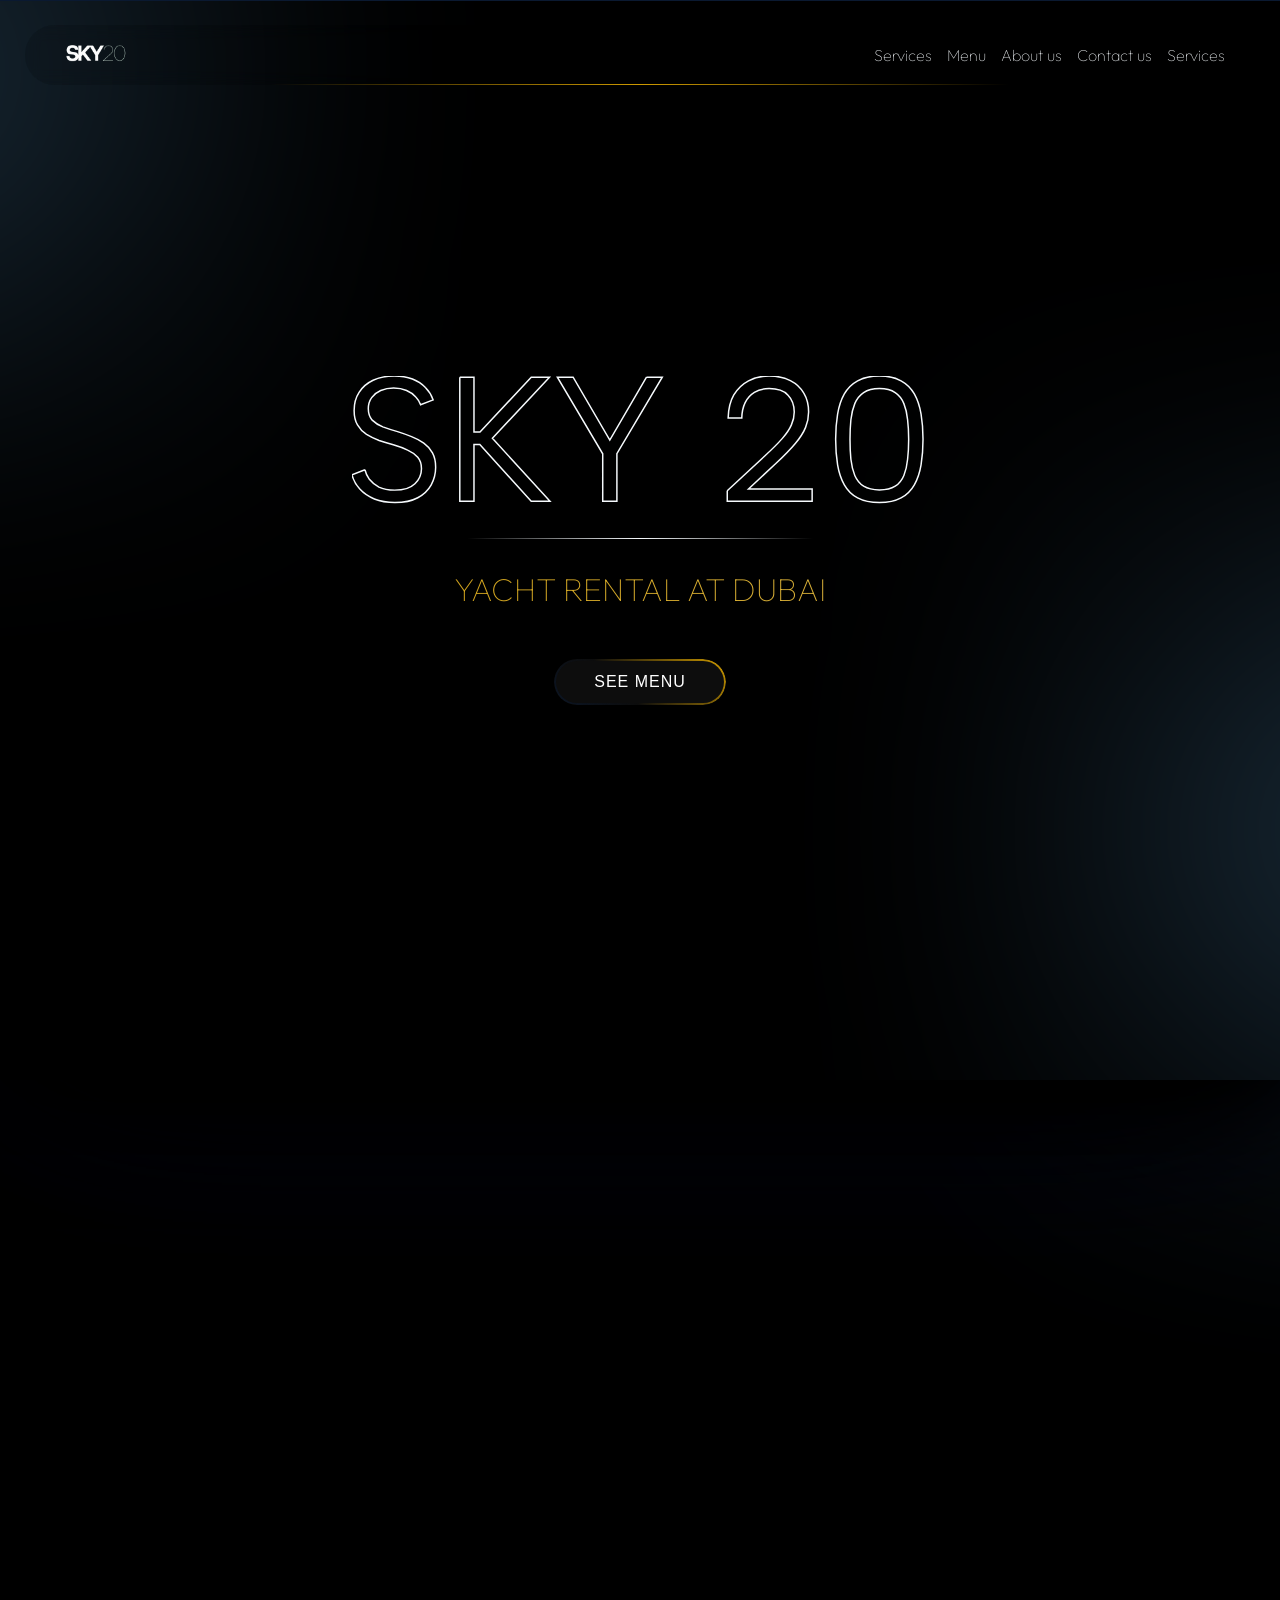
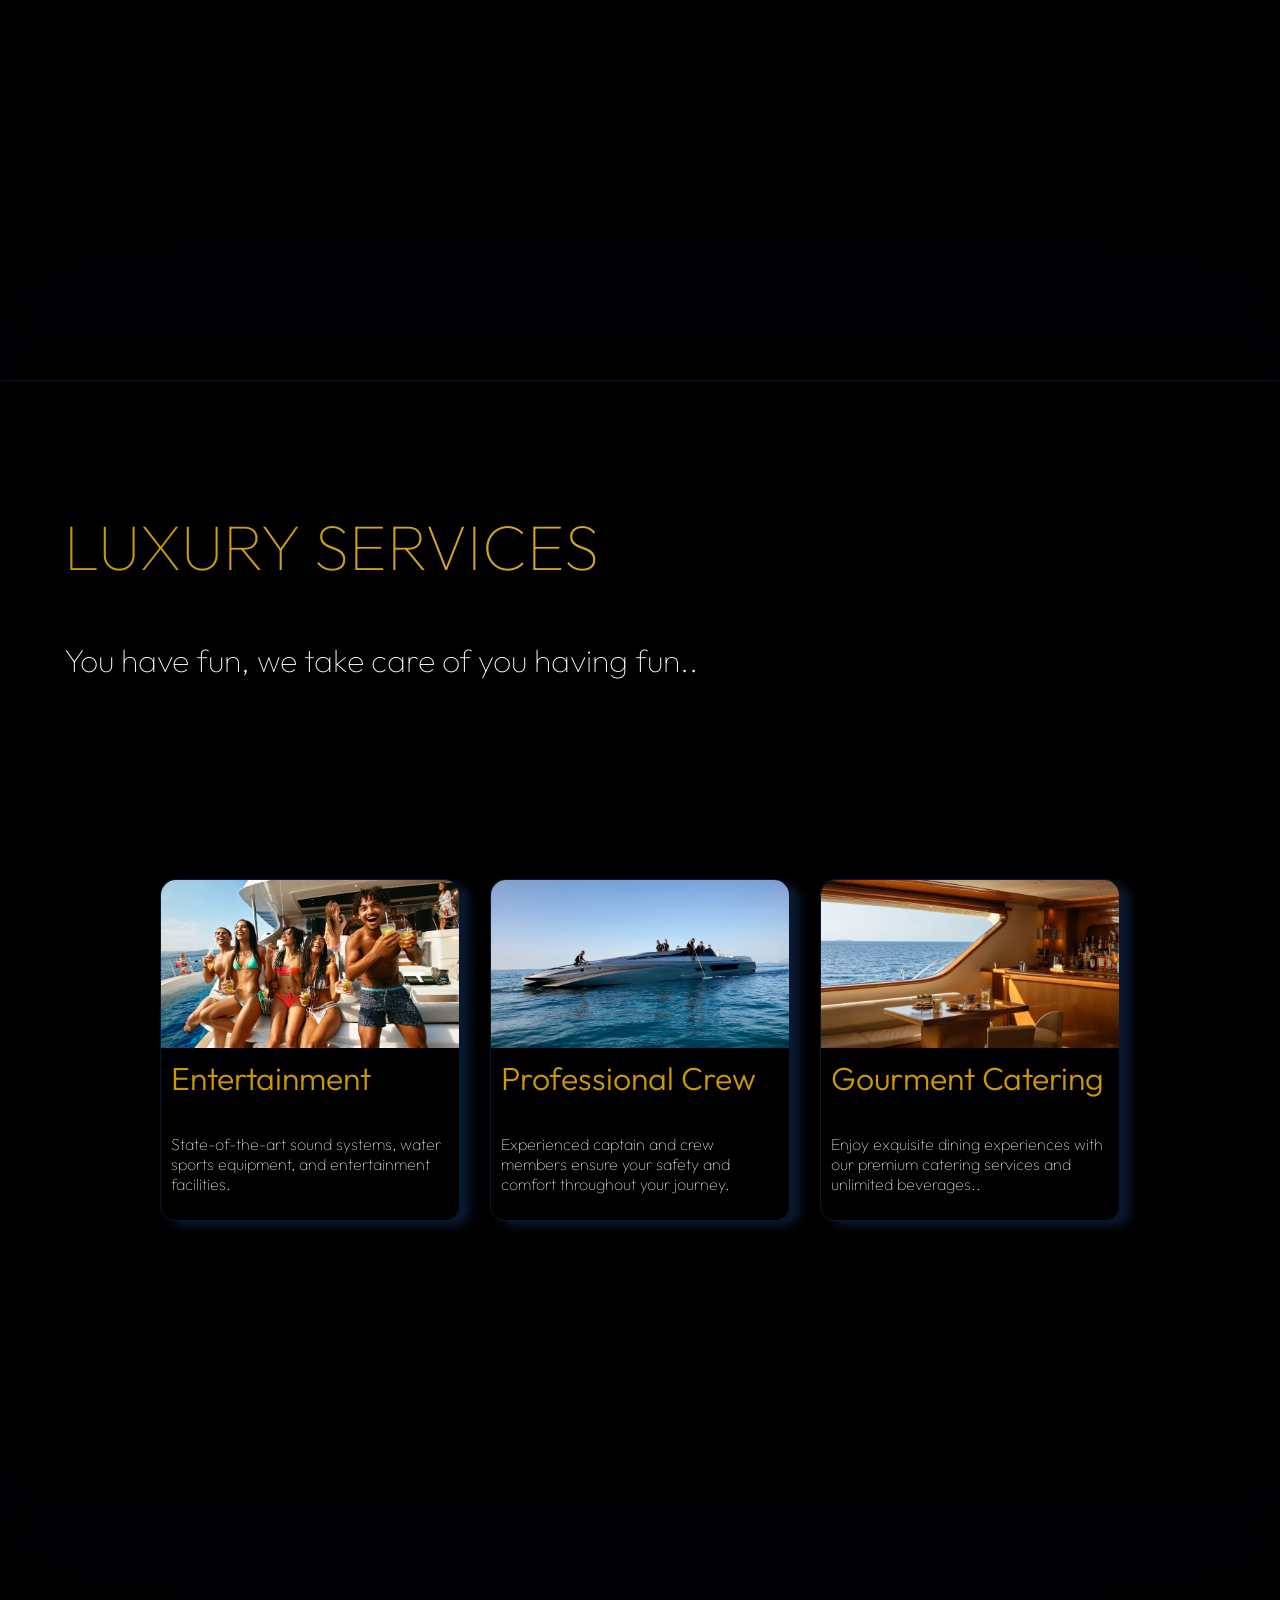
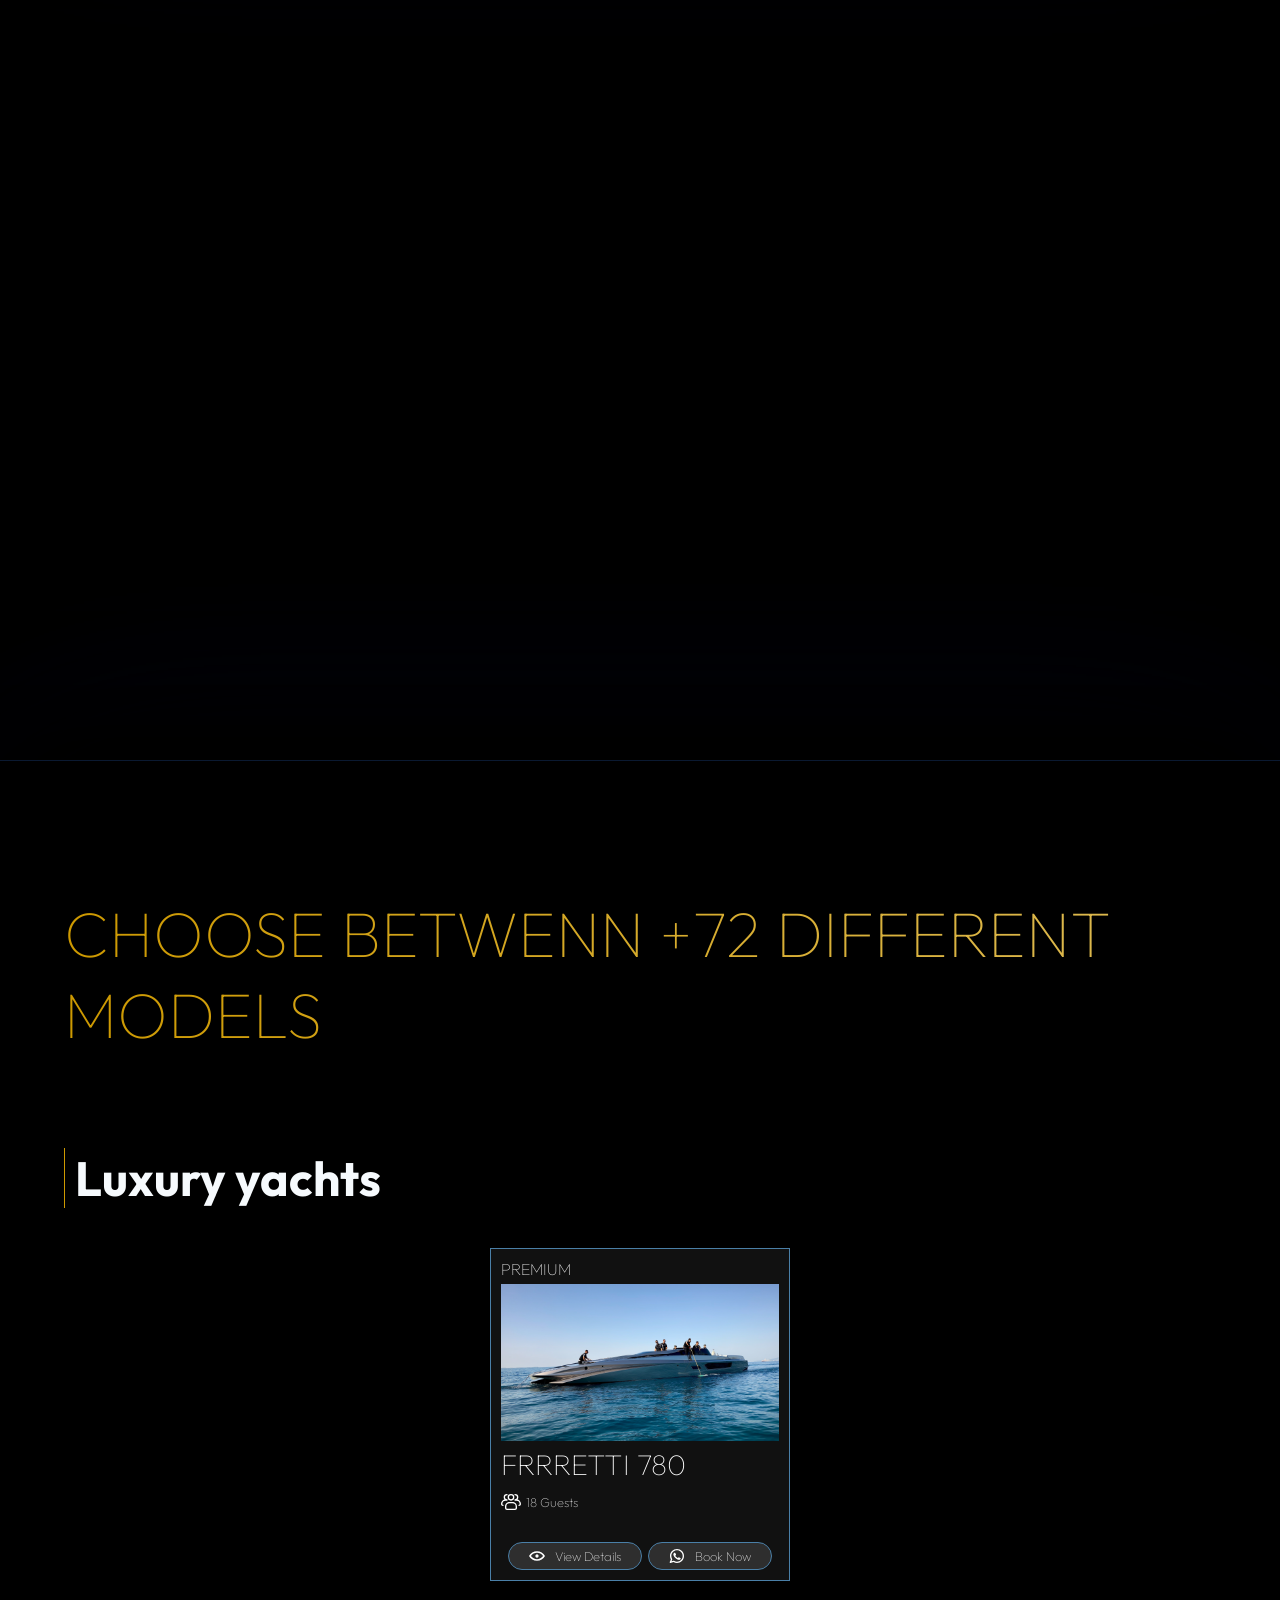
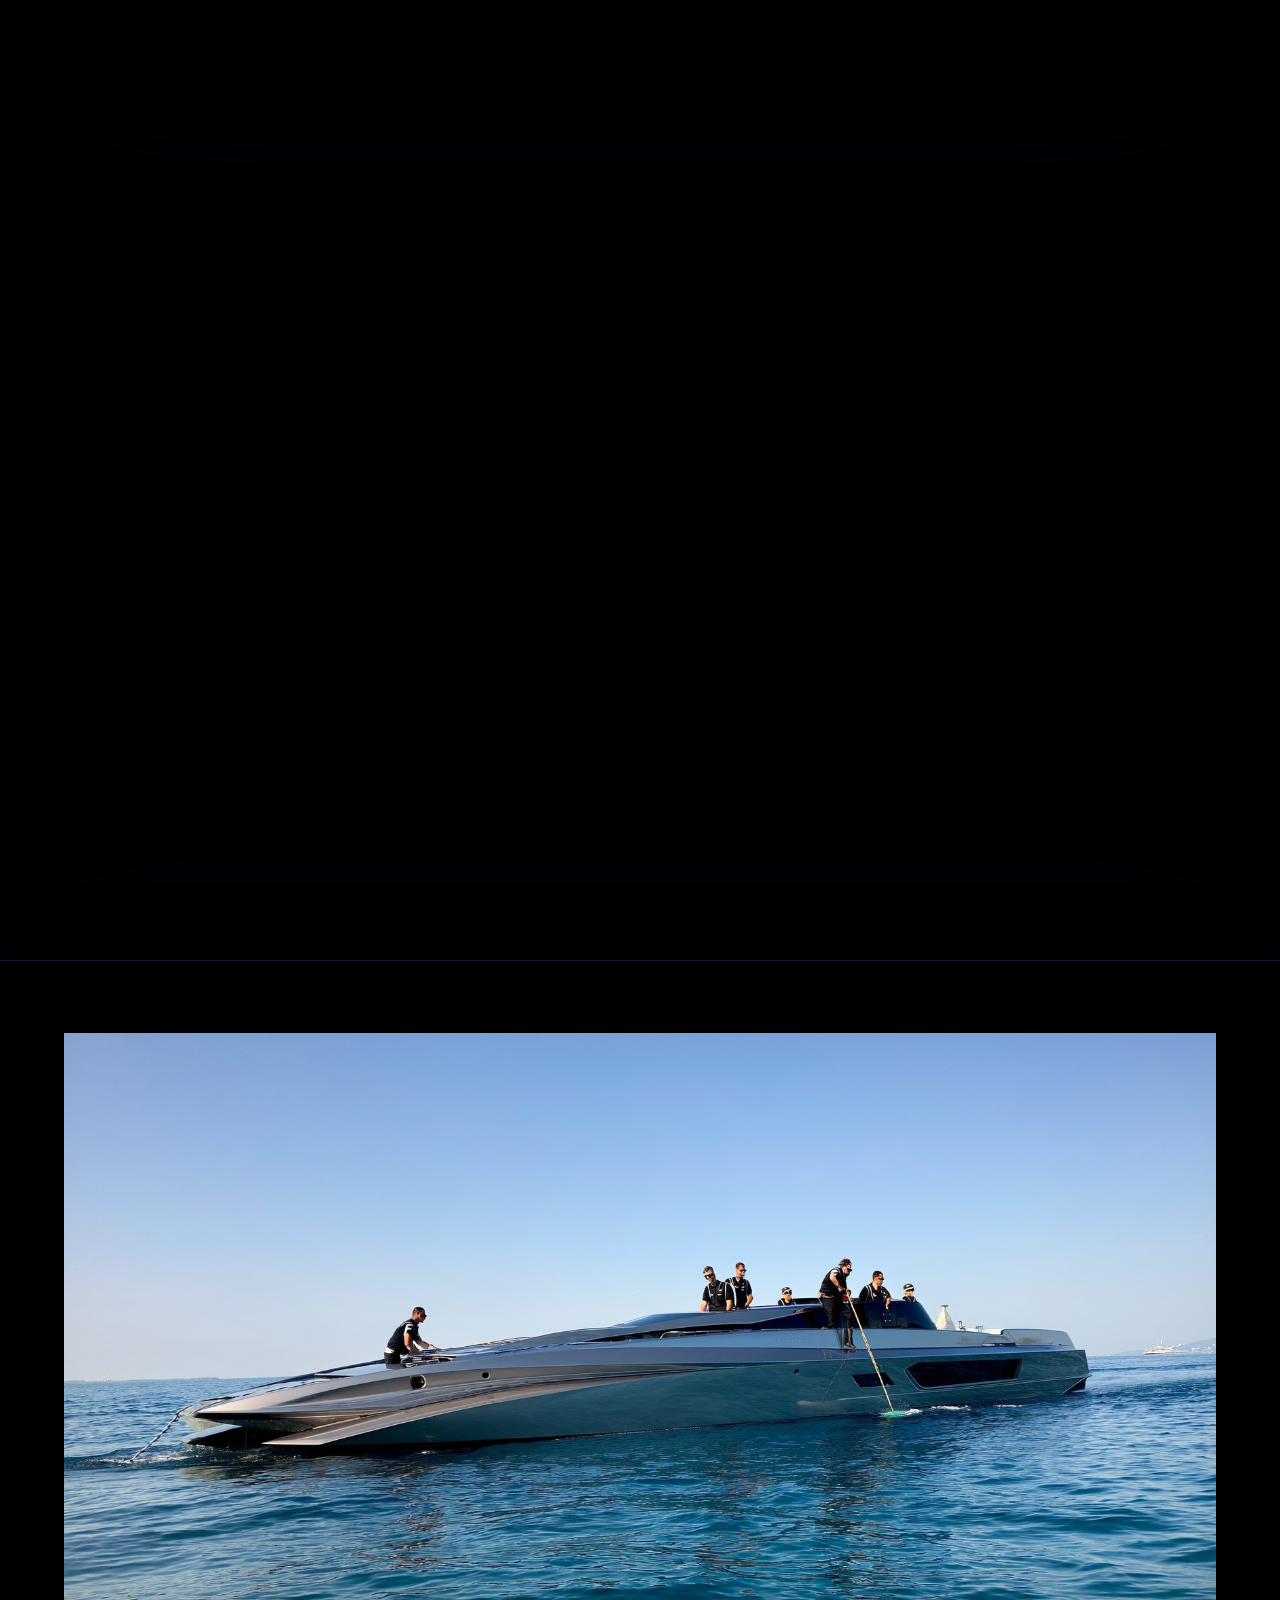
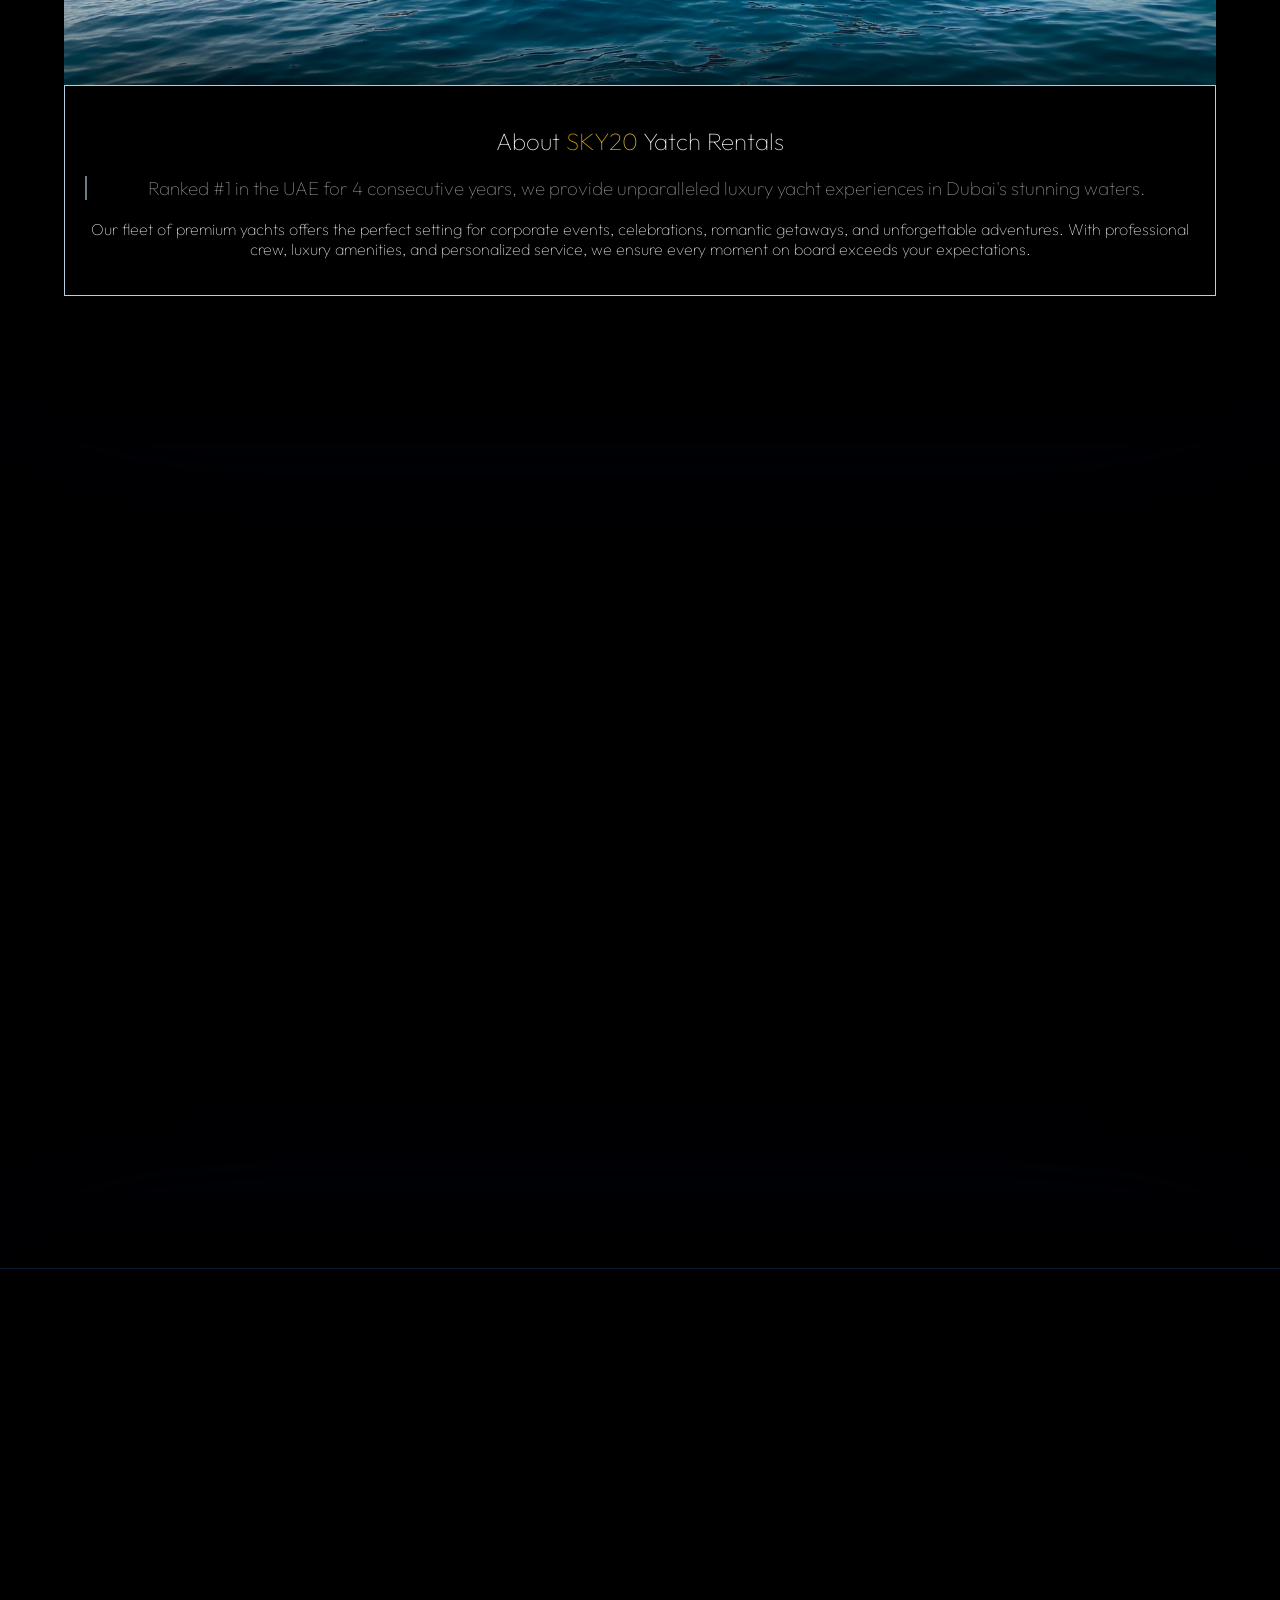
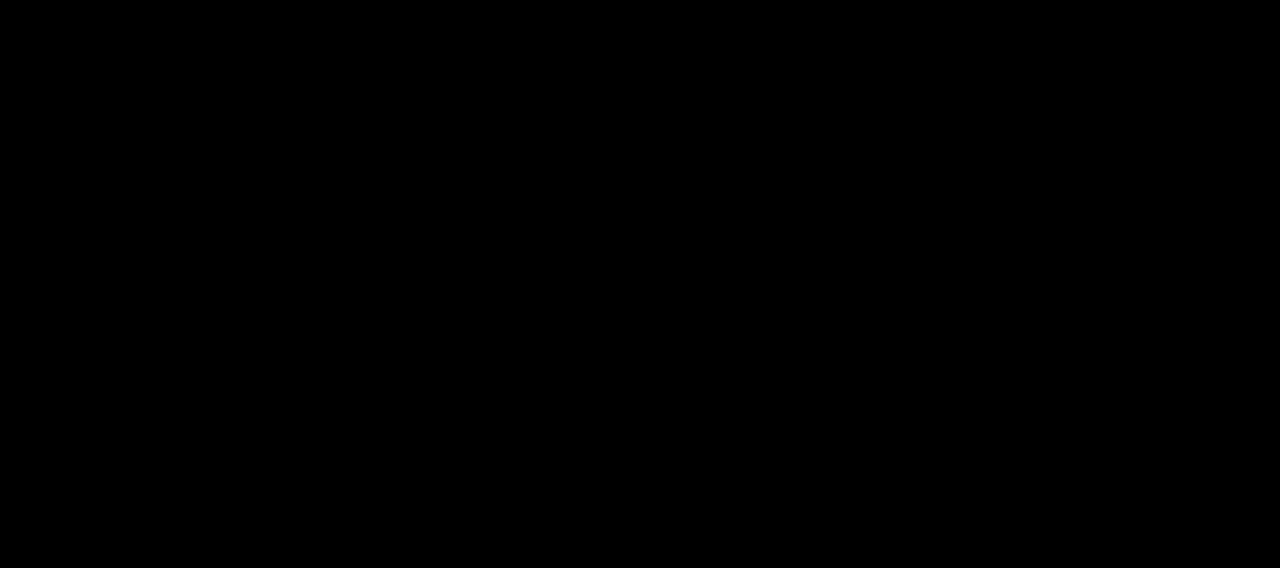
==== index.html @ 188e3a70 "the between scroll div section is corrected now" ====
<html lang="en">
  <head>
    <meta charset="UTF-8">
    <meta name="viewport" content="width=device-width, initial-scale=1.0">
    <title>Document</title>
    <link rel="stylesheet" href="./styles/base.css">
    <link rel="stylesheet" href="./styles/nav.css">
    <link rel="stylesheet" href="./styles/header.css">
    <link rel="stylesheet" href="./styles/between-section.css">
    <link rel="stylesheet" href="./styles/services.css">
    <link rel="stylesheet" href="./styles/menu.css">
    <link rel="stylesheet" href="./styles/bubbles.css">
    <link rel="stylesheet" href="./styles/about.css">

<link rel="preconnect" href="https://fonts.googleapis.com">
<link rel="preconnect" href="https://fonts.gstatic.com" crossorigin>
<link href="https://fonts.googleapis.com/css2?family=Cinzel:wght@400..900&family=Codystar:wght@300;400&family=Outfit:wght@100..900&display=swap" rel="stylesheet">
  </head>
  <body>
    <div class="bubbles">
      <div class="bubble-1 bubble"></div>
      <div class="bubble-2 bubble"></div>
      <div class="bubble-3 bubble"></div>
    </div>
    <div class="container">

      <nav class="gradient-border">
        <div class="logo">
          <img src="./media/logo.png" alt="sky20 logo">
        </div>

        <div class="links">
          <div class="link">
            <a href="">Services</a>
          </div>
          <div class="link">
            <a href="">Menu</a>
          </div>
          <div class="link">
            <a href="">About us</a>
          </div>
          <div class="link">
            <a href="">Contact us</a>
          </div>
          <div class="link">
            <a href="">Services</a>
          </div>

        </div>
        
      </nav>

      <header class="content-section">
        <div class="video-bg">
          <video autoplay muted loop playsinline>
            <source src="./media/SKY 20 VID. 2.mp4" type="video/mp4" />
          </video>
        </div>
        
        <div class="content">
          <div class="name">
            <svg class="name-svg" width="39" height="9" viewBox="0 0 39 9" fill="yellow" xmlns="http://www.w3.org/2000/svg">
              <path class="name-path" d="M0.87594 6.34801C0.92394 6.56401 1.02394 6.78001 1.17594 6.99601C1.33594 7.20401 1.55194 7.38001 1.82394 7.52401C2.10394 7.66001 2.45994 7.72801 2.89194 7.72801C3.50794 7.72801 3.96394 7.58401 4.25994 7.29601C4.55594 7.00801 4.70394 6.66801 4.70394 6.27601C4.70394 5.96401 4.61994 5.70801 4.45194 5.50801C4.28394 5.30801 4.05594 5.14401 3.76794 5.01601C3.47994 4.88001 3.15594 4.76001 2.79594 4.65601C2.47594 4.56801 2.15594 4.47201 1.83594 4.36801C1.52394 4.25601 1.23994 4.12001 0.983939 3.96001C0.727939 3.79201 0.523939 3.57601 0.371939 3.31201C0.219939 3.04801 0.143939 2.72001 0.143939 2.32801C0.143939 1.85601 0.255939 1.44801 0.47994 1.10401C0.703939 0.752008 1.01994 0.480008 1.42794 0.288008C1.83594 0.0960085 2.31194 8.58307e-06 2.85594 8.58307e-06C3.32794 8.58307e-06 3.73994 0.0680084 4.09194 0.204008C4.44394 0.340008 4.73594 0.532008 4.96794 0.780009C5.20794 1.02001 5.38394 1.30001 5.49594 1.62001L4.64394 1.94401C4.58794 1.76001 4.47994 1.58401 4.31994 1.41601C4.15994 1.24001 3.95194 1.09601 3.69594 0.984009C3.43994 0.872008 3.14794 0.816008 2.81994 0.816008C2.49994 0.816008 2.20794 0.872008 1.94394 0.984009C1.68794 1.09601 1.48394 1.25601 1.33194 1.46401C1.17994 1.67201 1.10394 1.92401 1.10394 2.22001C1.10394 2.54001 1.19194 2.79601 1.36794 2.98801C1.55194 3.17201 1.79194 3.32401 2.08794 3.44401C2.39194 3.55601 2.72394 3.66401 3.08394 3.76801C3.41194 3.87201 3.72794 3.98401 4.03194 4.10401C4.34394 4.22401 4.61994 4.37201 4.85994 4.54801C5.10794 4.72401 5.30394 4.94401 5.44794 5.20801C5.59194 5.47201 5.66394 5.79601 5.66394 6.18001C5.66394 6.60401 5.56394 7.00001 5.36394 7.36801C5.16394 7.72801 4.85994 8.02001 4.45194 8.24401C4.05194 8.46001 3.53594 8.56801 2.90394 8.56801C2.37594 8.56801 1.91194 8.48801 1.51194 8.32801C1.11194 8.16001 0.78394 7.93601 0.52794 7.65601C0.271939 7.37601 0.0959395 7.05601 -6.05136e-05 6.69601L0.87594 6.34801ZM7.29856 0.0840082H8.25856V3.79201H8.66656L12.1346 0.0840082H13.3706L9.50656 4.21201L13.4066 8.48401H12.1346L8.65456 4.63201H8.25856V8.48401H7.29856V0.0840082ZM19.9396 0.0840082H21.0076L17.9356 5.25601V8.48401H16.9756V5.26801L13.9036 0.0840082H14.9716L17.4556 4.34401L19.9396 0.0840082ZM25.4079 7.76401L27.9639 5.40001C28.4599 4.94401 28.8519 4.55201 29.1399 4.22401C29.4279 3.89601 29.6319 3.59201 29.7519 3.31201C29.8799 3.03201 29.9439 2.74001 29.9439 2.43601C29.9439 1.96401 29.8039 1.58401 29.5239 1.29601C29.2439 1.00001 28.8159 0.852008 28.2399 0.852008C27.8479 0.852008 27.5159 0.936008 27.2439 1.10401C26.9719 1.27201 26.7639 1.50401 26.6199 1.80001C26.4759 2.09601 26.3999 2.44401 26.3919 2.84401H25.4679C25.4839 2.22001 25.6119 1.70001 25.8519 1.28401C26.0999 0.860008 26.4319 0.540008 26.8479 0.324009C27.2639 0.108009 27.7279 8.58307e-06 28.2399 8.58307e-06C28.7999 8.58307e-06 29.2799 0.104008 29.6799 0.312008C30.0799 0.512008 30.3839 0.796009 30.5919 1.16401C30.8079 1.52401 30.9159 1.94801 30.9159 2.43601C30.9159 2.79601 30.8479 3.14401 30.7119 3.48001C30.5759 3.81601 30.3439 4.18001 30.0159 4.57201C29.6959 4.95601 29.2559 5.40801 28.6959 5.92801L26.8479 7.64401H31.1559V8.48401H25.4079V7.76401ZM32.7469 4.28401C32.7469 3.66801 32.7909 3.10001 32.8789 2.58001C32.9669 2.05201 33.1189 1.59601 33.3349 1.21201C33.5509 0.828008 33.8509 0.532008 34.2349 0.324009C34.6269 0.108009 35.1189 8.58307e-06 35.7109 8.58307e-06C36.3029 8.58307e-06 36.7909 0.108009 37.1749 0.324009C37.5589 0.532008 37.8589 0.828008 38.0749 1.21201C38.2909 1.59601 38.4429 2.05201 38.5309 2.58001C38.6189 3.10001 38.6629 3.66801 38.6629 4.28401C38.6629 4.90801 38.6189 5.48401 38.5309 6.01201C38.4429 6.53201 38.2909 6.98401 38.0749 7.36801C37.8589 7.75201 37.5589 8.04801 37.1749 8.25601C36.7909 8.46401 36.3029 8.56801 35.7109 8.56801C35.1189 8.56801 34.6269 8.46401 34.2349 8.25601C33.8509 8.04801 33.5509 7.75201 33.3349 7.36801C33.1189 6.98401 32.9669 6.53201 32.8789 6.01201C32.7909 5.48401 32.7469 4.90801 32.7469 4.28401ZM37.6909 4.28401C37.6909 3.81201 37.6669 3.37201 37.6189 2.96401C37.5789 2.54801 37.4949 2.18401 37.3669 1.87201C37.2389 1.55201 37.0429 1.30401 36.7789 1.12801C36.5149 0.944008 36.1589 0.852008 35.7109 0.852008C35.2709 0.852008 34.9149 0.944008 34.6429 1.12801C34.3789 1.30401 34.1789 1.55201 34.0429 1.87201C33.9149 2.18401 33.8269 2.54801 33.7789 2.96401C33.7389 3.37201 33.7189 3.81201 33.7189 4.28401C33.7189 4.77201 33.7389 5.22401 33.7789 5.64001C33.8269 6.05601 33.9149 6.42001 34.0429 6.73201C34.1789 7.04401 34.3789 7.28801 34.6429 7.46401C34.9149 7.63201 35.2709 7.71601 35.7109 7.71601C36.1589 7.71601 36.5149 7.63201 36.7789 7.46401C37.0429 7.28801 37.2389 7.04401 37.3669 6.73201C37.4949 6.42001 37.5789 6.05601 37.6189 5.64001C37.6669 5.22401 37.6909 4.77201 37.6909 4.28401Z" fill="yellow"/>
            </svg>
          </div>

          <div class="luxury-line"></div>

          <div class="desc">
            <h2 class="gradient-text">Yacht Rental at Dubai</h2>

            <button class="glow-button">see menu</button>

          </div>
        </div>

      </header>

      <div class="between-section">
        <h1>
          Imagine thet chill sunset on waters..
        </h1>
      </div>

      <section class="content-section services">
        
        <div class="video-bg">
          <video autoplay muted loop playsinline>
            <source src="./media/SKY 20 VID. 1.mp4" type="video/mp4" />
          </video>
        </div>

        <div class="content">

          <div class="title">
            <h1 class="gradient-text">Luxury Services</h1>
            <h3>You have fun, we take care of you having fun..</h3>
          </div>

          <div class="service-items">
            <div class="service">
              <div class="pic">
                <img src="./media/entertainment.png" alt="Professional crew taking care of the luxury yacht">
              </div>
              <div class="head">
                <h2>Entertainment</h2>
              </div>
              <div class="desc">
                <p>State-of-the-art sound systems, water sports equipment, and entertainment facilities.</p>
              </div>
            </div>
            <div class="service">
              <div class="pic">
                <img src="./media/crew.png" alt="Professional crew taking care of the luxury yacht">
              </div>
              
              <div class="head">
                <h2>Professional Crew</h2>
              </div>
              <div class="desc">
                <p>Experienced captain and crew members ensure your safety and comfort throughout your journey.</p>
              </div>
            </div>
            <div class="service">
              <div class="pic">
                <img src="./media/gourmet.png" alt="Professional crew taking care of the luxury yacht">  
              </div>
              <div class="head">
                <h2>Gourment Catering</h2>
              </div>
              <div class="desc">
                <p>Enjoy exquisite dining experiences with our premium catering services and unlimited beverages..</p>
              </div>
            </div>
          </div>
        </div>
      </section>

      <div class="between-section">
        <h1>
          Choose between +23 yatchs and more..
        </h1>
      </div>

      <section class="content-section menu">

        <div class="content">
          <div class="title"><h1 class="gradient-text">Choose betwenn +72 different models</h1></div>
          <div class="yacht-container">

            <div class="yacht-category">
              <div class="yacht-category-title"><h2>Luxury yachts</h2></div>

               <div class="yachts">
                
                  <div class="yacht">
                  <div class="top-detail">
                    <div class="category"><p>PREMIUM</p></div>
                    <!-- <div class="rating"><p>AAAAA</p></div> -->
                  </div>
                  <div class="image">
                    <img src="./media/crew.png" alt="">
                  </div>
                  <div class="main-detail">
                    <div class="name">
                      <h3>frrretti 780</h3>
                    </div>
                    <div class="guests">
                      <div class="guest-icon">
                        <svg xmlns="http://www.w3.org/2000/svg" width="200" height="200" viewBox="0 0 15 16" class="icon"><path d="M7.5 7a2.5 2.5 0 0 1 0-5a2.5 2.5 0 0 1 0 5Zm0-4C6.67 3 6 3.67 6 4.5S6.67 6 7.5 6S9 5.33 9 4.5S8.33 3 7.5 3Z"/><path d="M13.5 11c-.28 0-.5-.22-.5-.5s.22-.5.5-.5s.5-.22.5-.5A2.5 2.5 0 0 0 11.5 7h-1c-.28 0-.5-.22-.5-.5s.22-.5.5-.5c.83 0 1.5-.67 1.5-1.5S11.33 3 10.5 3c-.28 0-.5-.22-.5-.5s.22-.5.5-.5A2.5 2.5 0 0 1 13 4.5c0 .62-.22 1.18-.6 1.62c1.49.4 2.6 1.76 2.6 3.38c0 .83-.67 1.5-1.5 1.5Zm-12 0C.67 11 0 10.33 0 9.5c0-1.62 1.1-2.98 2.6-3.38c-.37-.44-.6-1-.6-1.62A2.5 2.5 0 0 1 4.5 2c.28 0 .5.22.5.5s-.22.5-.5.5C3.67 3 3 3.67 3 4.5S3.67 6 4.5 6c.28 0 .5.22.5.5s-.22.5-.5.5h-1A2.5 2.5 0 0 0 1 9.5c0 .28.22.5.5.5s.5.22.5.5s-.22.5-.5.5Zm9 3h-6c-.83 0-1.5-.67-1.5-1.5v-1C3 9.57 4.57 8 6.5 8h2c1.93 0 3.5 1.57 3.5 3.5v1c0 .83-.67 1.5-1.5 1.5Zm-4-5A2.5 2.5 0 0 0 4 11.5v1c0 .28.22.5.5.5h6c.28 0 .5-.22.5-.5v-1A2.5 2.5 0 0 0 8.5 9h-2Z"/></svg>
                      </div>
                      <div class="guest-number">
                        <p>18 Guests</p>
                      </div>
                    </div>
                      <div class="buttons">
                        <div class="detail-btn ">
                          <div class="icon-div">
                            <svg class="icon eye-icon" width="800px" height="800px" viewBox="0 -4 20 20" version="1.1" xmlns="http://www.w3.org/2000/svg" xmlns:xlink="http://www.w3.org/1999/xlink">

                              <g id="Page-1" stroke="none" stroke-width="1" fill="none" fill-rule="evenodd">
                                <g id="Dribbble-Light-Preview" transform="translate(-260.000000, -4563.000000)" fill="white ">
                                  <g id="icons" transform="translate(56.000000, 160.000000)" c>
                                    <path d="M216,4409.00052 C216,4410.14768 215.105,4411.07682 214,4411.07682 C212.895,4411.07682 212,4410.14768 212,4409.00052 C212,4407.85336 212.895,4406.92421 214,4406.92421 C215.105,4406.92421 216,4407.85336 216,4409.00052 M214,4412.9237 C211.011,4412.9237 208.195,4411.44744 206.399,4409.00052 C208.195,4406.55359 211.011,4405.0763 214,4405.0763 C216.989,4405.0763 219.805,4406.55359 221.601,4409.00052 C219.805,4411.44744 216.989,4412.9237 214,4412.9237 M214,4403 C209.724,4403 205.999,4405.41682 204,4409.00052 C205.999,4412.58422 209.724,4415 214,4415 C218.276,4415 222.001,4412.58422 224,4409.00052 C222.001,4405.41682 218.276,4403 214,4403" id="view_simple-[#815]">
                                    </path>
                                  </g>
                                </g>
                              </g>
                            </svg>
                          </div>
                          <div>View Details</div>
                        </div>
                        <div class="book-btn ">
                          <div class="icon-div">
                            <svg class="icon eye-icon" width="800px" height="800px" viewBox="0 0 24 24" fill="none" xmlns="http://www.w3.org/2000/svg">
                              <path fill-rule="evenodd" clip-rule="evenodd" d="M3.50002 12C3.50002 7.30558 7.3056 3.5 12 3.5C16.6944 3.5 20.5 7.30558 20.5 12C20.5 16.6944 16.6944 20.5 12 20.5C10.3278 20.5 8.77127 20.0182 7.45798 19.1861C7.21357 19.0313 6.91408 18.9899 6.63684 19.0726L3.75769 19.9319L4.84173 17.3953C4.96986 17.0955 4.94379 16.7521 4.77187 16.4751C3.9657 15.176 3.50002 13.6439 3.50002 12ZM12 1.5C6.20103 1.5 1.50002 6.20101 1.50002 12C1.50002 13.8381 1.97316 15.5683 2.80465 17.0727L1.08047 21.107C0.928048 21.4637 0.99561 21.8763 1.25382 22.1657C1.51203 22.4552 1.91432 22.5692 2.28599 22.4582L6.78541 21.1155C8.32245 21.9965 10.1037 22.5 12 22.5C17.799 22.5 22.5 17.799 22.5 12C22.5 6.20101 17.799 1.5 12 1.5ZM14.2925 14.1824L12.9783 15.1081C12.3628 14.7575 11.6823 14.2681 10.9997 13.5855C10.2901 12.8759 9.76402 12.1433 9.37612 11.4713L10.2113 10.7624C10.5697 10.4582 10.6678 9.94533 10.447 9.53028L9.38284 7.53028C9.23954 7.26097 8.98116 7.0718 8.68115 7.01654C8.38113 6.96129 8.07231 7.046 7.84247 7.24659L7.52696 7.52195C6.76823 8.18414 6.3195 9.2723 6.69141 10.3741C7.07698 11.5163 7.89983 13.314 9.58552 14.9997C11.3991 16.8133 13.2413 17.5275 14.3186 17.8049C15.1866 18.0283 16.008 17.7288 16.5868 17.2572L17.1783 16.7752C17.4313 16.5691 17.5678 16.2524 17.544 15.9269C17.5201 15.6014 17.3389 15.308 17.0585 15.1409L15.3802 14.1409C15.0412 13.939 14.6152 13.9552 14.2925 14.1824Z" f/>
                            </svg>
                          </div>
                          <div>Book Now</div>
                        </div>
                      </div>
                  </div>
              </div>

            </div>
          
          </div>
        </div>
      </section>

      <div class="between-section">
        <h1>
          Choose between +23 yatchs and more..
        </h1>
      </div>

      <section class="content-section about-us">
        <div class="content">
          <div class="about-image">
            <img src="./media/crew.png" alt="">
          </div>
          
          <div class="text">
            <div class="text-1">
              <h1>About <span class="gradient-text">SKY20</span> Yatch Rentals</h1>
            </div>
            <div class="text-2">
              <h3>Ranked #1 in the UAE for 4 consecutive years, we provide unparalleled luxury yacht experiences in Dubai's stunning waters.</h3>
            </div>
            <div class="text-3">
              <p>Our fleet of premium yachts offers the perfect setting for corporate events, celebrations, romantic getaways, and unforgettable adventures. With professional crew, luxury amenities, and personalized service, we ensure every moment on board exceeds your expectations.</p>
            </div>
          </div>
        </div>

      </section>

      <div class="between-section">
        <h1>
          Choose between +23 yatchs and more..
        </h1>
      </div>

      <section class="content-section contact-us"></section>
      <footer></footer>
    </div>
    <script src="./scripts/between-section.js"></script>
  </body>
</html>
---- styles/base.css ----
/* :root {
  --blue-1: rgb(36, 102, 137);
  --blue-2: rgb(4, 175, 120);
  --blue-3: rgb(66, 129, 163);
}

:root {
  --1: #99ccff;
  --2: #70b8ff;
  --3: #0affff;
  --4: #007fff;
} */

:root {
  --1:#f6fafd;
  --2:#b3cfe5;
  --3:#4a7fa7;
  --4:#1a3d63;
  --5:#0a1931;
  --g:#CD9900;
  --text-size: clamp(2rem,6vw,6rem);
  --f-h: "Cinzel", sans-serif;
}

* {
  box-sizing:border-box
}


body {
  font-family: "outfit", arial, sans-serif;
  background-color: black;
  color: var(--1);
  margin: 0;
  font-weight: 100;
  overflow-x: hidden;
}

.container {
  /* margin: 10px; */
  /* padding: 10px; */
}

section, header, footer {
  z-index: 1;
}


.glow-button {
  position: relative;
  backdrop-filter: blur(20px);
  padding: 14px 40px;
  border: none;
  border-radius: 50px;
  background: rgba(255, 255, 255, 0.05);
  color: white;
  font-size: 1rem;
  margin-top: 50px;
  text-transform: uppercase;
  letter-spacing: 1px;
  cursor: pointer;
  overflow: hidden;
  transition: all 0.5s ease;
  font-weight: 100;

}


.glow-button::before {
  content: "";
  position: absolute;
  inset: 0;
  padding: 2px; /* border thickness */
  border-radius: 50px;
  background: linear-gradient(
    45deg,
  var(--5) 0%,
   transparent 30%,
    var(--g) 60%,
    transparent 90%,
    var(--5) 100%
  );
  background-size: 200% 200%;
  mask: linear-gradient(#000 0 0) content-box, linear-gradient(#000 0 0);
  -webkit-mask: linear-gradient(#000 0 0) content-box, linear-gradient(#000 0 0);
  mask-composite: exclude;
  -webkit-mask-composite: xor;
  animation: borderFlow 1s linear infinite paused;
  pointer-events: none;
}

.glow-button:hover::before {
  animation-play-state:running;
}

.glow-button:hover {
  background: rgba(0, 0, 0, 0.329);
  box-shadow: 0px 0px 10px var(--5);
  color: var(--g);
}

@keyframes borderFlow {
  0% { background-position: 0% 50%; }
  100% { background-position: 200% 50%; }
}

.luxury-line {
  width: 30%;
  height: 1px;
  margin: 30px auto;
  backdrop-filter: blur(20px);
  background: linear-gradient(
    to left,
    transparent 0%,
    var(--1) 50%,
    transparent 100%
  );
  border-radius: 999px;
}

.gradient-text {
  font-weight: 100;
  text-transform: uppercase;
  background: linear-gradient(90deg, var(--g), white);
  background-size: 300% 100%;
  background-clip: text;
  -webkit-background-clip: text;
  color: transparent;
  -webkit-text-fill-color: transparent;
  animation: gradientFlow 10s ease-in-out infinite alternate;
}

@keyframes gradientFlow {
  0% {
    background-position: 0% 50%;
  }
  100% {
    background-position: 100% 50%;
  }
}


 .btn-1 {
      --glow-color: rgba(255, 255, 0, 0.178);
      --glow-spread-color: black;
      --enhanced-glow-color: purple;
      --btn-color: white;
      border: 0.25em solid var(--glow-color);
      padding: 1em 3em;
      color: var(--1);
      font-size: 15px;
      font-weight: 100;
      cursor: pointer;
      background-color: transparent;
      margin-top: 30px;
      border-radius: 40px;
      outline: none;
      box-shadow: 0 0 1em 0.25em var(--glow-color),
        0 0 4em 1em var(--glow-spread-color),
        inset 0 0 0.74em 0.25em var(--glow-color);
      text-shadow: 0 0 0.5em var(--glow-color);
      position: relative;
      transition: all 0.3s;
    }

    .btn-1::after {
      pointer-events: none;
      content: "";
      position: absolute;
      top: 120%;
      left: 0;
      height: 100%;
      width: 100%;
      background-color: var(--glow-spread-color);
      filter: blur(2em);
      opacity: 0.7;
      transform: perspective(1.5em) rotateX(35deg) scale(1, 0.6);
    }

    .btn-1:hover {
      color: var(--btn-color);
      background-color: var(--glow-color);
      box-shadow: 0 0 1em 0.25em var(--glow-color),
      0 0 4em 2em var(--glow-spread-color),
      inset 0 0 0.75em 0.25em var(--glow-color);
    }

    .btn-1:active {
      box-shadow: 0 0 0.6em 0.25em var(--glow-color),
      0 0 2.5em 2em var(--glow-spread-color),
      inset 0 0 0.5em 0.25em var(--glow-color);
    }


section, header {
  border-top: 1px solid var(--5);
  box-shadow: 
  0px 0px 50px black,
  0px 0px 100px black,
  0px 0px 150px black,
  0px 0px 200px black,
  0px 0px 220px black,
  0px 0px 240px var(--5);
  border-bottom: 1px solid var;
}
---- styles/nav.css ----
nav {
  position:fixed;
  display: flex; flex-direction: row;
  justify-content: space-between; align-items: center;
  top: 25px;
  left: 25px;
  height: 60px;
  padding: 10px 30px;
  border-radius: 30px;
  box-sizing: border-box;
  z-index: 10;
  right: 25px;
  backdrop-filter: blur(8px);
  background-color: rgba(0, 0, 0, 0.13);
}

.logo img{
  height: 80px;
}

.links {
  display: flex; flex-direction: row;
  justify-content: center; align-items: center;
  column-gap: 15px;
}

.link a {
  text-decoration: none;
  color: var(--1);
  transition: ease 0.4s all;
}

.link a:hover {
  color: var(--2);
}


.gradient-border {
  position: fixed;
}

.gradient-border::after {
  content: "";
  position: fixed;
  bottom: 0;
  left: 0;
  width: 100%;
  margin: 0 auto;
  height: 1px; /* border thickness */
  background: linear-gradient(
    90deg,
    rgba(255, 255, 255, 0) 20%,
    /* rgba(255, 255, 255, 0) 0%, */
     var(--g) 50%,
    /* rgba(255, 255, 255, 0) 100%و */
    rgba(255, 255, 255, 0) 80%
  );
}
---- styles/header.css ----
header {
  position: relative;
  height: 120vh;
  overflow: hidden;
  display: flex;
  align-items: center;
  justify-content: center;
  background-color: black;
}

.video-bg {
  position: absolute;
  top: 0;
  left: 0;
  width: 100%;
  height: 100%;
  z-index: 0;
  overflow: hidden;
}

.video-bg video {
  box-shadow: 0px 0px 100px var(--2);
  width: 100%;
  height: 100%;
  object-fit: cover;
  filter: brightness(80%);
}

.content {
  position: relative;
  display: flex;
  flex-direction: column;
  width: 100%;
  justify-content: center;
  height: 100%;
  z-index: 1;
  text-align: center;
}

.name {
  z-index: 2;
}

.name-svg {
  display: block;
  width: 50%; /* or 80%, depending on your layout */
  height: auto;
  max-width: 800px; /* optional limit */
  margin: 0 auto; /* centers it */
}

.name-path {
  width: 100%;
  fill: transparent;
  stroke: var(--1);
  stroke-width: 0.1;
  stroke-dasharray: 50;
  stroke-dashoffset: 0;
  animation: name 4s linear forwards;
}

@keyframes name {
  from {
    stroke-dashoffset: 50;
  }
  to {
    stroke-dashoffset: 0; /* or +50 depending on desired direction */
  }
}

.desc h2{
  font-size: 32px;
  color: var(--1);
  margin: 0;
  font-weight: 100;
}
---- styles/between-section.css ----
.content-section{
  min-height:100vh;
  padding:8vh 5%;
  display:flex;
  align-items:center;
  justify-content:center;
  background:transparent;
  z-index:1;
}

/* each between section occupies a viewport and only signals active state */
.between-section{
  position:relative;
  height:100vh;
  pointer-events:none; /* prevent accidental interactions */
}

/* single fixed text used by all sections (keeps same place on screen) */
.between-section h1{
  position:fixed;
  top:50%;
  left:50%;
  transform:translate(-50%,-50%) scale(1);
  font-size:var(--text-size);
  text-transform:uppercase;
  font-weight:100;
  background:linear-gradient(to bottom, var(--g), white, var(--3));
  -webkit-background-clip:text;
  background-clip:text;
  color:transparent;
  opacity:0;
  transition: opacity 600ms cubic-bezier(.2,.9,.2,1), transform 600ms cubic-bezier(.2,.9,.2,1);
  will-change:opacity,transform;
  pointer-events:none;
  z-index:0; /* above page content */
}

/* breathing animation that does NOT touch opacity */
@keyframes breathe {
  from { letter-spacing: 0px; transform: translate(-50%,-50%) scale(1); }
  to   { letter-spacing: 2px; transform: translate(-50%,-50%) scale(1.02); }
}

/* active class — fades the text in and runs subtle breathe */
.between-section.active h1{
  opacity:1;
  animation: breathe 6s ease-in-out infinite alternate;
}

/* Create a global background layer behind everything */
#background-layer {
  position: fixed;
  top: 0; left: 0;
  width: 100%;
  height: 100%;
  z-index: -1000; /* very low so always behind */
  pointer-events: none;
  overflow: hidden;
}

/* All between-sections now just act as triggers */
.between-section {
  position: relative;
  height: 100vh;
}

/* Texts live inside the fixed background layer */
#background-layer h1 {
  position: absolute;
  top: 50%;
  left: 50%;
  transform: translate(-50%, -50%) scale(1);
  font-size: clamp(2rem, 6vw, 6rem);
  font-weight: 100;
  text-transform: uppercase;
  background: linear-gradient(to bottom, var(--g), white, var(--3));
  -webkit-background-clip: text;
  background-clip: text;
  color: transparent;
  opacity: 0;
  transition: opacity 0.6s ease, transform 0.6s ease;
  will-change: opacity, transform;
}

/* breathing animation */
@keyframes breathe {
  from { letter-spacing: 0px; transform: translate(-50%, -50%) scale(1); }
  to   { letter-spacing: 2px; transform: translate(-50%, -50%) scale(1.02); }
}

/* active state */
#background-layer h1.active {
  opacity: 1;
  animation: breathe 6s ease-in-out infinite alternate;
}
---- styles/services.css ----
.services {
  position: relative;
  height: 120vh;
  overflow: hidden;
  display: flex;
  flex-direction: column;
  background-color: black;
  color: white;
}

.title {
  text-align: left;
  width: 100%;
}

.title h3 {
  font-weight: 100;
  font-size: 2rem;
}

.title h1 {
  font-size: 4rem;
}

.service-items {
  display: flex;
  flex-direction: row;
  padding: 10px ;
  flex-wrap: wrap;
  overflow-y: scroll;
  width: 100%;
  height: 100%;
  justify-content: center;
  align-items: center;
  row-gap: 30px;
  column-gap: 30px;
}

.head h2 {
  text-align: left;
  font-size: 2rem;
  font-weight: 300;
  color: var(--g);
  margin: 0;
}

.service {
  backdrop-filter: blur(20px);
  width: 300px;
  border-radius: 15px;
  box-shadow: 10px 5px 10px var(--5);
  border: 1px solid var(--5);
  transition: all ease 0.6s;
}

.service:hover {
  box-shadow: 15px 10px 20px var(--5);
  transform: translate(-5px, -5px);
}

.service .desc {
  text-align: left;
  padding: 10px;
  margin:0;
}

.service .head {
  padding: 10px;
  margin:0;
}

.service .pic {
  width: 100%;
}

.service .pic img {
  border-top-right-radius: 15px;
  border-top-left-radius: 15px;
  width: 100%;
}
---- styles/menu.css ----
.menu {
  display: flex;
  flex-direction: column;
  backdrop-filter: brightness(130%) blur(50px);
  z-index: 1;
}

.menu .title {
  font-size: 4rem;
}

.yacht-container {
  display: flex;
  width: 100%;
  flex-direction: column;
  row-gap: 20px;
}

.yacht-category-title {
  text-align: left;
  font-size: 2rem;
  padding-left: 10px;
  border-left: 1px solid var(--g);
}

.yachts {
  display: flex;
  width: 100%;
  flex-direction: row;
  column-gap: 20px;
  justify-content: center;
  row-gap: 20px;
  flex-wrap: wrap;
}

.yacht {
  padding: 10px;
  display: flex;
  backdrop-filter: blur(50px);
  background-color: rgba(255, 255, 255, 0.068) ;
  color: white;
  max-width: 300px;
  height: auto;
  row-gap: 5px;
  flex-direction: column;
  box-shadow: 10px 5px 10px black;
  border: 1px solid var(--3);
  transition: all ease 0.6s;
}

.yacht:hover {
  box-shadow: 20px 15px 20px black;
  transform: translate(-5px, -5px);
}
.top-detail {
  display: flex;
  flex-direction: row;

  justify-content: space-between;
  align-items: center;
}

.top-detail p {
  margin:0;
}

.category {
  text-transform: uppercase;
}

.image {
  width: 100%;
}

.image img {
  width: 100%;
  height: auto;
}

.main-detail {
  display: flex;
  flex-direction: column;
  row-gap: 5px;
}

.name {
  text-align: left;
}

.name h3 {
  font-weight: 100;
  font-size: 1.8rem;
  text-transform: uppercase;
  margin: 0;
}

.guests {
  display: flex;
  flex-direction: row;
  justify-content: start;
  align-items: center;
}

.guests p {
  margin:0;
  font-size: 0.8rem;
  margin-left: 5px;
}

.buttons {
  display: flex;
  flex-direction: row;
  justify-content: space-evenly;
  align-items: center;
  margin-top: 20px;
}


.detail-btn, .book-btn {
  display: flex;
  flex-direction: row;
  align-items: center;
  justify-content: space-between;  padding: 5px 20px;
  background-color: rgba(255, 255, 255, 0.123);
  border: 1px solid var(--3);
  font-size: 0.8rem;
  column-gap: 10px;
  transition: 0.6s all ease;
  font-weight: 100;
  color: white;
  font-family: 'Outfit';
  border-radius: 30px;
}

.detail-btn:hover, .book-btn:hover {
  color: var(--g);
  font-weight: 400;
  background-color: rgb(0, 0, 0);
  box-shadow: 0px 0px 20px var(--g);

}

.icon {
  width: 20px;
  height: 30px;
  stroke-width: 0.4;  stroke-linecap: round;
  transition: 0.6s all ease;
  stroke-linejoin: round;
  fill:white;
  
}

.eye-icon {
  width: 16px;
  height: 16px;
}

.detail-btn:hover svg, .book-btn:hover svg{
fill:var(--g);

}
---- styles/bubbles.css ----
.bubbles {
  z-index: -10;
  position: fixed;
  top: 0;
  left: 0;
  right: 0;
  bottom: 0;
}

.bubble {
  background-color: var(--3);
  position: fixed;
  filter: blur(80px);
  border-radius: 50%;
  width: 10rem;
  z-index: -10;
  height: 10rem;
}

.bubble-1 {
  top: -10%;
  width: 20rem;
  filter: blur(170px);
  height: 20rem;
  left: -20%;
  animation: bottomReturn 12s ease-in-out infinite;
  /* display: none; */
}

.bubble-3 {
  filter: blur(50px);
  width: 5rem;
  height: 5rem;
  top: -30%;
  left: 30%;
  right: 30%;
  background-color: var(--g);
  animation: bubbleFloat 12s ease-in-out infinite;
}

.bubble-2{
  bottom: -10%;
  width: 20rem;
  filter: blur(170px);
  height: 20rem;
  right: -20%;
  animation: topReturn 12s ease-in-out infinite;
  /* display: none; */
}

@keyframes bubbleFloat {
  0% {
    filter: blur(50px);
    width: 5rem;
    height: 5rem;
    top: -30%;
    left: 30%;
    right: 30%;
  }
  25% {
    filter: blur(100px);
    width: 10rem;
    height: 10rem;
    top: 10%;
    left: 30%;
    right: 30%;
  }
  50% {
    filter: blur(150px);
    width: 15rem;
    height: 15rem;
    top: 40%;
    left: 30%;
    right: 30%;
  }
  75% {
    filter: blur(200px);
    width: 40rem;
    height: 40rem;
    top: 50%;
    left: 30%;
    right: 30%;
    opacity: 1;
  }
  100% {
    filter: blur(50px);
    width: 5rem;
    height: 5rem;
    top: -30%;
    left: 30%;
    right: 30%;
    opacity: 0;
  }
}

@keyframes topReturn {
  0% {
    top: 110%;
    bottom: -10%;
  }

  50% {
    top: -10%;
  }

  100% {
    top: 110%;
    bottom: -10%;
  }
}


@keyframes bottomReturn {
  0% {
    top: -10%;
    bottom: 110%;
  }

  50% {
    bottom: -10%;
    top: 110%;
  }

  100% {
    top: -10%;
    bottom: 110%;
  }
}

@media screen and (max-width: 500px) {
  .bubble-1 {
  top: -10%;
  width: 14rem;
  filter: blur(120px);
  height: 14rem;
  left: -10%;
}

.bubble-2{
  bottom: -10%;
  width: 14rem;
  filter: blur(120px);
  height: 14rem;
  right: -10%;
}

}
---- styles/about.css ----
.about-us {
  display: flex;
  flex-direction: row-reverse;
  width: 100%;
  align-items: center;
  justify-content: space-evenly;
  flex-wrap: wrap;
  backdrop-filter: none;
  backdrop-filter: brightness(130%) blur(50px);
  column-gap: 30px;
  min-width: 300px;
  row-gap: 30px;
  background-color: transparent;
  z-index:1 ;
}

.text {
  box-shadow: 0px 0px 100px rgb(0, 0, 0);
  padding: 20px;
  background-color: rgba(0, 0, 0, 0.692);
  box-sizing: border-box;
  border: 1px solid var(--2);
}

.text, .about-image {
  width: 100%;
  height: 100%;
  min-width: 300px;
}

.about-image img {
  width: 100%;
}

.text h1, .text h3, .text p {
  font-weight: 100;

}

.text h3 {
  opacity: 60%;
  border-left: 2px solid var(--2);
  padding-left: 10px;
}
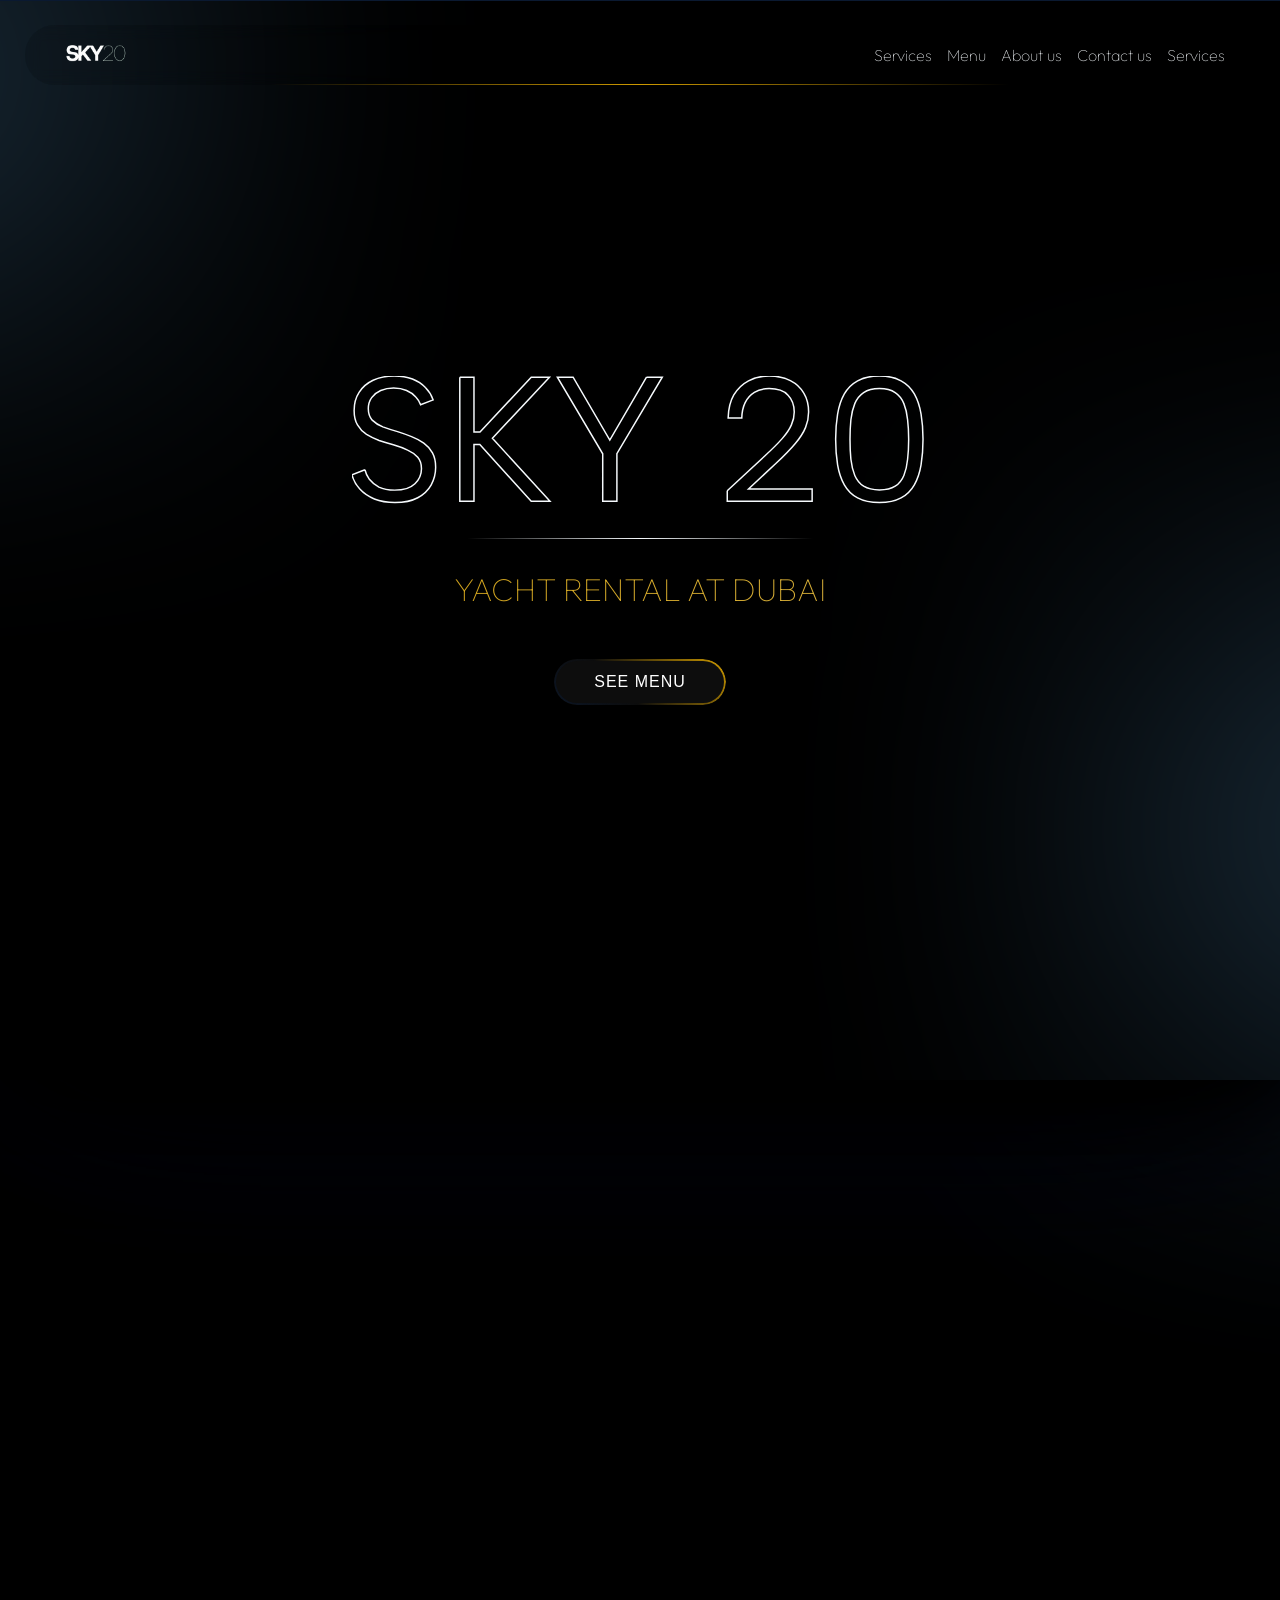
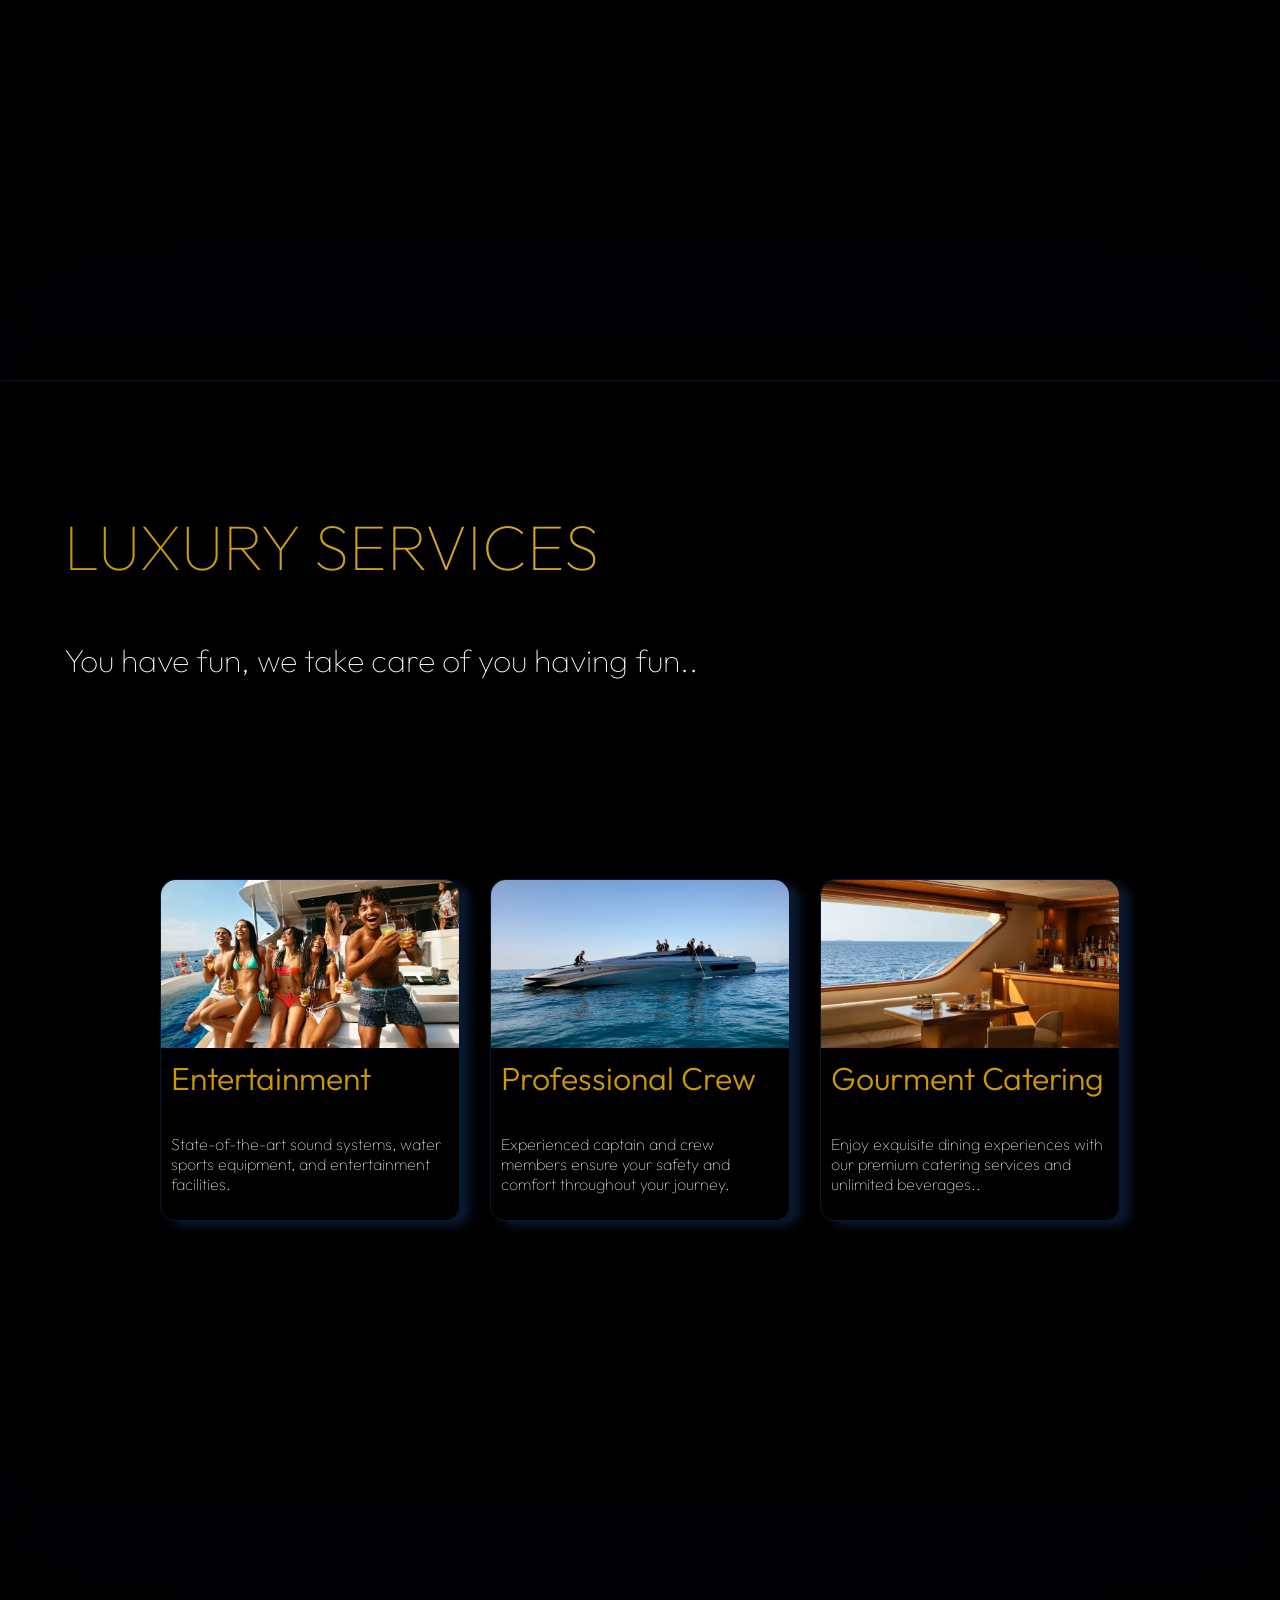
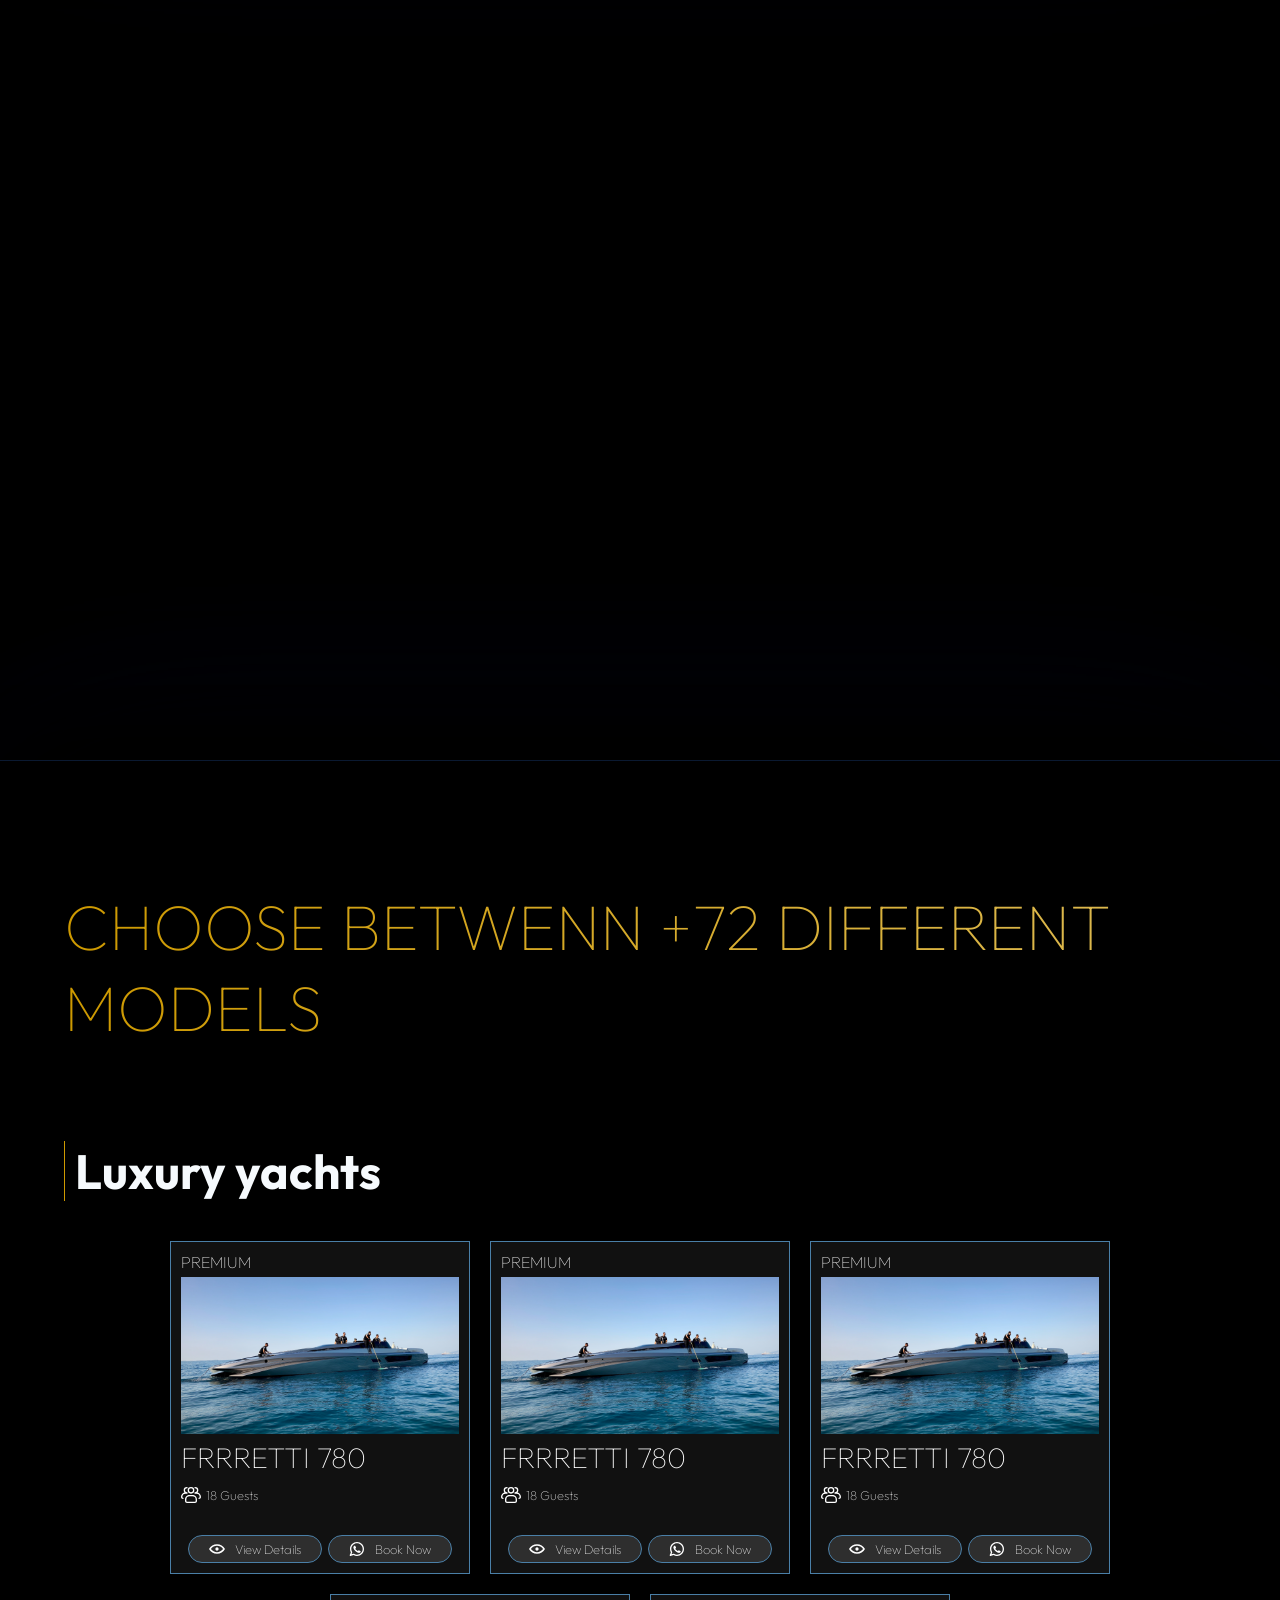
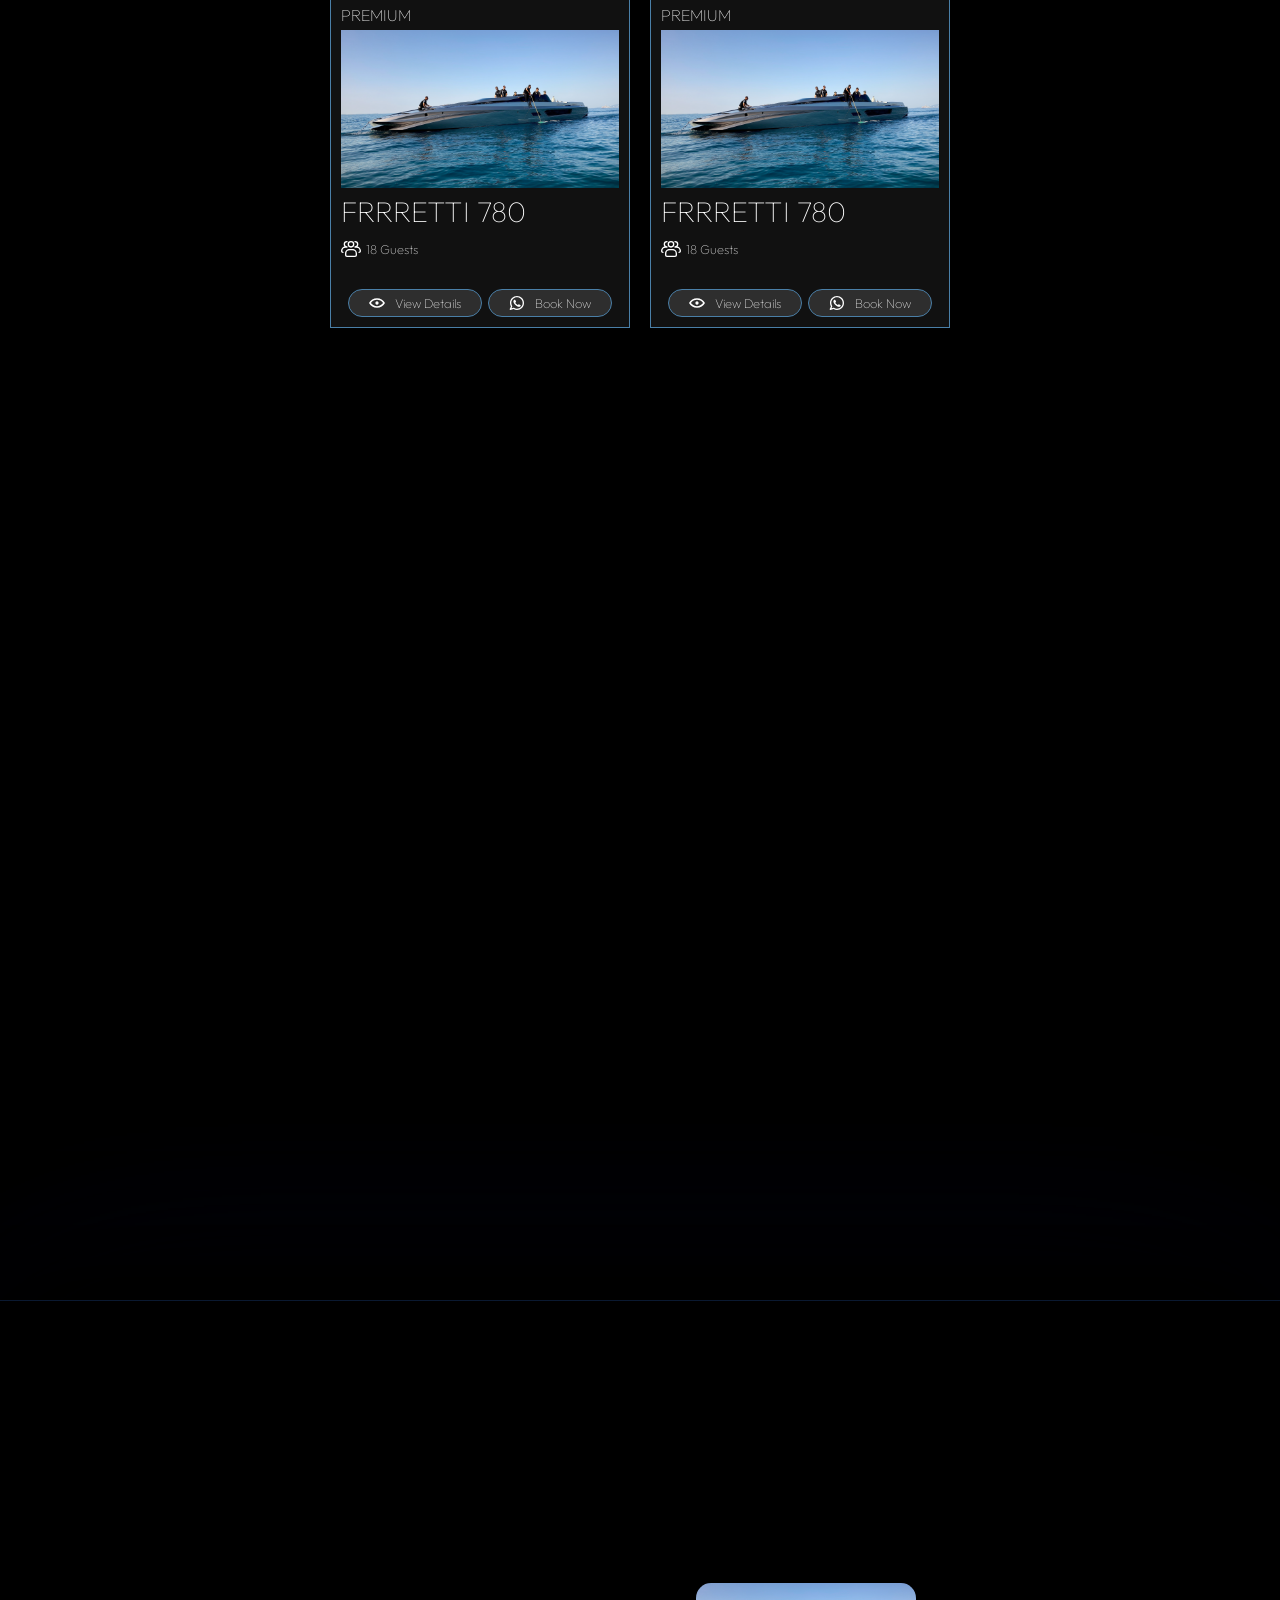
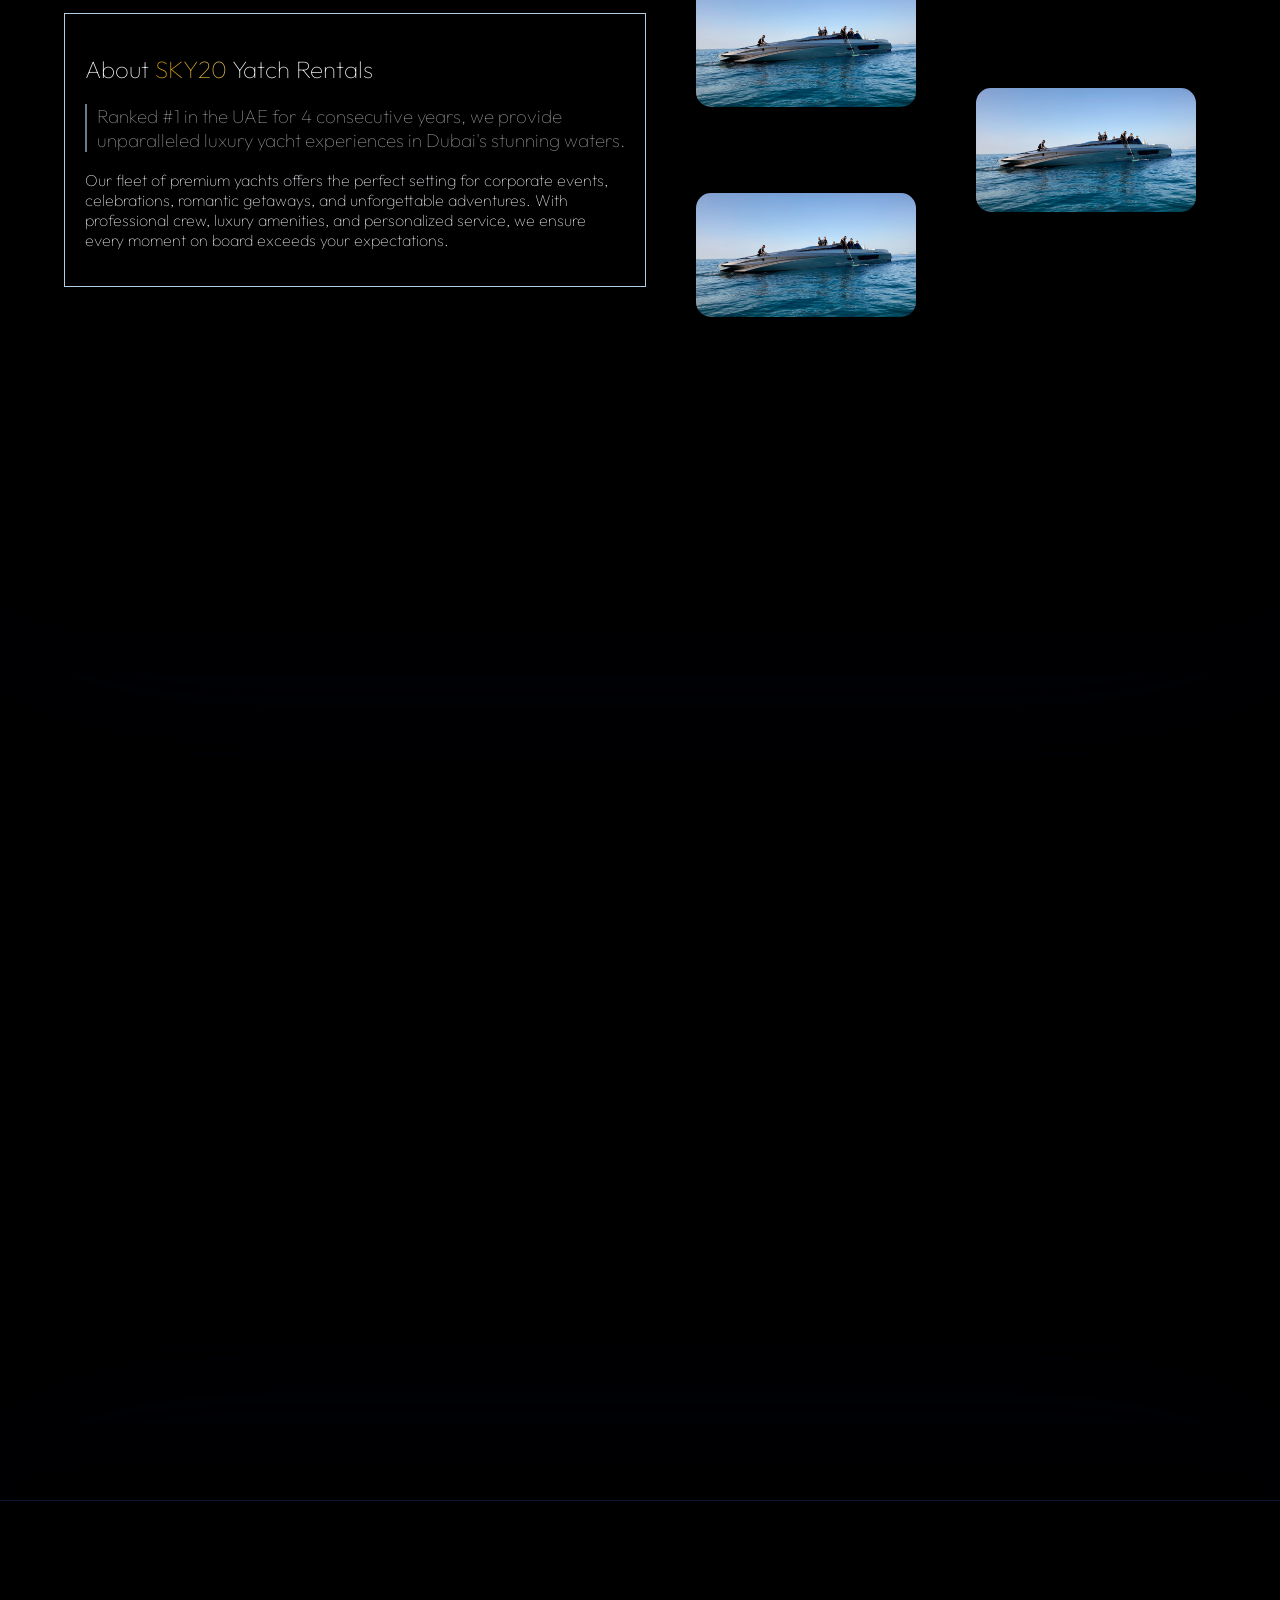
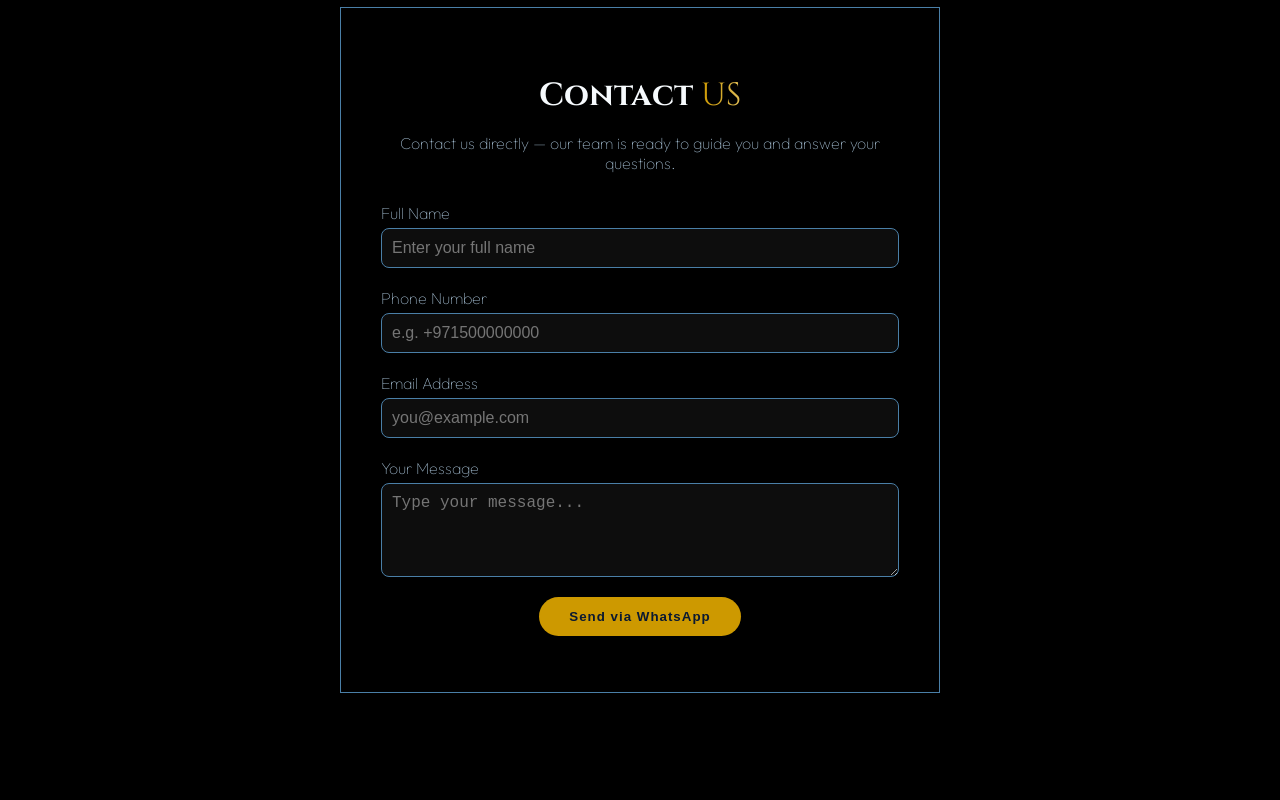
==== commit 673dd30e: "contact done" ====
--- a/index.html
+++ b/index.html
@@ -11,12 +11,13 @@
     <link rel="stylesheet" href="./styles/menu.css">
     <link rel="stylesheet" href="./styles/bubbles.css">
     <link rel="stylesheet" href="./styles/about.css">
-
-<link rel="preconnect" href="https://fonts.googleapis.com">
-<link rel="preconnect" href="https://fonts.gstatic.com" crossorigin>
-<link href="https://fonts.googleapis.com/css2?family=Cinzel:wght@400..900&family=Codystar:wght@300;400&family=Outfit:wght@100..900&display=swap" rel="stylesheet">
+    <link rel="stylesheet" href="./styles/contact.css">
+
+    <link rel="preconnect" href="https://fonts.googleapis.com">
+    <link rel="preconnect" href="https://fonts.gstatic.com" crossorigin>
+    <link href="https://fonts.googleapis.com/css2?family=Cinzel:wght@400..900&family=Codystar:wght@300;400&family=Outfit:wght@100..900&display=swap" rel="stylesheet">
   </head>
-  <body>
+  <body>  
     <div class="bubbles">
       <div class="bubble-1 bubble"></div>
       <div class="bubble-2 bubble"></div>
@@ -146,14 +147,15 @@
 
         <div class="content">
           <div class="title"><h1 class="gradient-text">Choose betwenn +72 different models</h1></div>
+
           <div class="yacht-container">
 
             <div class="yacht-category">
               <div class="yacht-category-title"><h2>Luxury yachts</h2></div>
 
-               <div class="yachts">
-                
-                  <div class="yacht">
+              <div class="yachts">
+              
+                <div class="yacht">
                   <div class="top-detail">
                     <div class="category"><p>PREMIUM</p></div>
                     <!-- <div class="rating"><p>AAAAA</p></div> -->
@@ -173,37 +175,235 @@
                         <p>18 Guests</p>
                       </div>
                     </div>
-                      <div class="buttons">
-                        <div class="detail-btn ">
-                          <div class="icon-div">
-                            <svg class="icon eye-icon" width="800px" height="800px" viewBox="0 -4 20 20" version="1.1" xmlns="http://www.w3.org/2000/svg" xmlns:xlink="http://www.w3.org/1999/xlink">
-
-                              <g id="Page-1" stroke="none" stroke-width="1" fill="none" fill-rule="evenodd">
-                                <g id="Dribbble-Light-Preview" transform="translate(-260.000000, -4563.000000)" fill="white ">
-                                  <g id="icons" transform="translate(56.000000, 160.000000)" c>
-                                    <path d="M216,4409.00052 C216,4410.14768 215.105,4411.07682 214,4411.07682 C212.895,4411.07682 212,4410.14768 212,4409.00052 C212,4407.85336 212.895,4406.92421 214,4406.92421 C215.105,4406.92421 216,4407.85336 216,4409.00052 M214,4412.9237 C211.011,4412.9237 208.195,4411.44744 206.399,4409.00052 C208.195,4406.55359 211.011,4405.0763 214,4405.0763 C216.989,4405.0763 219.805,4406.55359 221.601,4409.00052 C219.805,4411.44744 216.989,4412.9237 214,4412.9237 M214,4403 C209.724,4403 205.999,4405.41682 204,4409.00052 C205.999,4412.58422 209.724,4415 214,4415 C218.276,4415 222.001,4412.58422 224,4409.00052 C222.001,4405.41682 218.276,4403 214,4403" id="view_simple-[#815]">
-                                    </path>
-                                  </g>
-                                </g>
+                  </div>
+                  <div class="buttons">
+                    <div class="detail-btn ">
+                      <div class="icon-div">
+                        <svg class="icon eye-icon" width="800px" height="800px" viewBox="0 -4 20 20" version="1.1" xmlns="http://www.w3.org/2000/svg" xmlns:xlink="http://www.w3.org/1999/xlink">
+
+                          <g id="Page-1" stroke="none" stroke-width="1" fill="none" fill-rule="evenodd">
+                            <g id="Dribbble-Light-Preview" transform="translate(-260.000000, -4563.000000)" fill="white ">
+                              <g id="icons" transform="translate(56.000000, 160.000000)" c>
+                                <path d="M216,4409.00052 C216,4410.14768 215.105,4411.07682 214,4411.07682 C212.895,4411.07682 212,4410.14768 212,4409.00052 C212,4407.85336 212.895,4406.92421 214,4406.92421 C215.105,4406.92421 216,4407.85336 216,4409.00052 M214,4412.9237 C211.011,4412.9237 208.195,4411.44744 206.399,4409.00052 C208.195,4406.55359 211.011,4405.0763 214,4405.0763 C216.989,4405.0763 219.805,4406.55359 221.601,4409.00052 C219.805,4411.44744 216.989,4412.9237 214,4412.9237 M214,4403 C209.724,4403 205.999,4405.41682 204,4409.00052 C205.999,4412.58422 209.724,4415 214,4415 C218.276,4415 222.001,4412.58422 224,4409.00052 C222.001,4405.41682 218.276,4403 214,4403" id="view_simple-[#815]">
+                                </path>
                               </g>
-                            </svg>
-                          </div>
-                          <div>View Details</div>
-                        </div>
-                        <div class="book-btn ">
-                          <div class="icon-div">
-                            <svg class="icon eye-icon" width="800px" height="800px" viewBox="0 0 24 24" fill="none" xmlns="http://www.w3.org/2000/svg">
-                              <path fill-rule="evenodd" clip-rule="evenodd" d="M3.50002 12C3.50002 7.30558 7.3056 3.5 12 3.5C16.6944 3.5 20.5 7.30558 20.5 12C20.5 16.6944 16.6944 20.5 12 20.5C10.3278 20.5 8.77127 20.0182 7.45798 19.1861C7.21357 19.0313 6.91408 18.9899 6.63684 19.0726L3.75769 19.9319L4.84173 17.3953C4.96986 17.0955 4.94379 16.7521 4.77187 16.4751C3.9657 15.176 3.50002 13.6439 3.50002 12ZM12 1.5C6.20103 1.5 1.50002 6.20101 1.50002 12C1.50002 13.8381 1.97316 15.5683 2.80465 17.0727L1.08047 21.107C0.928048 21.4637 0.99561 21.8763 1.25382 22.1657C1.51203 22.4552 1.91432 22.5692 2.28599 22.4582L6.78541 21.1155C8.32245 21.9965 10.1037 22.5 12 22.5C17.799 22.5 22.5 17.799 22.5 12C22.5 6.20101 17.799 1.5 12 1.5ZM14.2925 14.1824L12.9783 15.1081C12.3628 14.7575 11.6823 14.2681 10.9997 13.5855C10.2901 12.8759 9.76402 12.1433 9.37612 11.4713L10.2113 10.7624C10.5697 10.4582 10.6678 9.94533 10.447 9.53028L9.38284 7.53028C9.23954 7.26097 8.98116 7.0718 8.68115 7.01654C8.38113 6.96129 8.07231 7.046 7.84247 7.24659L7.52696 7.52195C6.76823 8.18414 6.3195 9.2723 6.69141 10.3741C7.07698 11.5163 7.89983 13.314 9.58552 14.9997C11.3991 16.8133 13.2413 17.5275 14.3186 17.8049C15.1866 18.0283 16.008 17.7288 16.5868 17.2572L17.1783 16.7752C17.4313 16.5691 17.5678 16.2524 17.544 15.9269C17.5201 15.6014 17.3389 15.308 17.0585 15.1409L15.3802 14.1409C15.0412 13.939 14.6152 13.9552 14.2925 14.1824Z" f/>
-                            </svg>
-                          </div>
-                          <div>Book Now</div>
-                        </div>
-                      </div>
-                  </div>
-              </div>
-
-            </div>
-          
+                            </g>
+                          </g>
+                        </svg>
+                      </div>
+                      <div>View Details</div>
+                    </div>
+                    <div class="book-btn ">
+                      <div class="icon-div">
+                        <svg class="icon eye-icon" width="800px" height="800px" viewBox="0 0 24 24" fill="none" xmlns="http://www.w3.org/2000/svg">
+                          <path fill-rule="evenodd" clip-rule="evenodd" d="M3.50002 12C3.50002 7.30558 7.3056 3.5 12 3.5C16.6944 3.5 20.5 7.30558 20.5 12C20.5 16.6944 16.6944 20.5 12 20.5C10.3278 20.5 8.77127 20.0182 7.45798 19.1861C7.21357 19.0313 6.91408 18.9899 6.63684 19.0726L3.75769 19.9319L4.84173 17.3953C4.96986 17.0955 4.94379 16.7521 4.77187 16.4751C3.9657 15.176 3.50002 13.6439 3.50002 12ZM12 1.5C6.20103 1.5 1.50002 6.20101 1.50002 12C1.50002 13.8381 1.97316 15.5683 2.80465 17.0727L1.08047 21.107C0.928048 21.4637 0.99561 21.8763 1.25382 22.1657C1.51203 22.4552 1.91432 22.5692 2.28599 22.4582L6.78541 21.1155C8.32245 21.9965 10.1037 22.5 12 22.5C17.799 22.5 22.5 17.799 22.5 12C22.5 6.20101 17.799 1.5 12 1.5ZM14.2925 14.1824L12.9783 15.1081C12.3628 14.7575 11.6823 14.2681 10.9997 13.5855C10.2901 12.8759 9.76402 12.1433 9.37612 11.4713L10.2113 10.7624C10.5697 10.4582 10.6678 9.94533 10.447 9.53028L9.38284 7.53028C9.23954 7.26097 8.98116 7.0718 8.68115 7.01654C8.38113 6.96129 8.07231 7.046 7.84247 7.24659L7.52696 7.52195C6.76823 8.18414 6.3195 9.2723 6.69141 10.3741C7.07698 11.5163 7.89983 13.314 9.58552 14.9997C11.3991 16.8133 13.2413 17.5275 14.3186 17.8049C15.1866 18.0283 16.008 17.7288 16.5868 17.2572L17.1783 16.7752C17.4313 16.5691 17.5678 16.2524 17.544 15.9269C17.5201 15.6014 17.3389 15.308 17.0585 15.1409L15.3802 14.1409C15.0412 13.939 14.6152 13.9552 14.2925 14.1824Z" f/>
+                        </svg>
+                      </div>
+                      <div>Book Now</div>
+                    </div>
+                  </div>
+                </div>
+
+                                <div class="yacht">
+                  <div class="top-detail">
+                    <div class="category"><p>PREMIUM</p></div>
+                    <!-- <div class="rating"><p>AAAAA</p></div> -->
+                  </div>
+                  <div class="image">
+                    <img src="./media/crew.png" alt="">
+                  </div>
+                  <div class="main-detail">
+                    <div class="name">
+                      <h3>frrretti 780</h3>
+                    </div>
+                    <div class="guests">
+                      <div class="guest-icon">
+                        <svg xmlns="http://www.w3.org/2000/svg" width="200" height="200" viewBox="0 0 15 16" class="icon"><path d="M7.5 7a2.5 2.5 0 0 1 0-5a2.5 2.5 0 0 1 0 5Zm0-4C6.67 3 6 3.67 6 4.5S6.67 6 7.5 6S9 5.33 9 4.5S8.33 3 7.5 3Z"/><path d="M13.5 11c-.28 0-.5-.22-.5-.5s.22-.5.5-.5s.5-.22.5-.5A2.5 2.5 0 0 0 11.5 7h-1c-.28 0-.5-.22-.5-.5s.22-.5.5-.5c.83 0 1.5-.67 1.5-1.5S11.33 3 10.5 3c-.28 0-.5-.22-.5-.5s.22-.5.5-.5A2.5 2.5 0 0 1 13 4.5c0 .62-.22 1.18-.6 1.62c1.49.4 2.6 1.76 2.6 3.38c0 .83-.67 1.5-1.5 1.5Zm-12 0C.67 11 0 10.33 0 9.5c0-1.62 1.1-2.98 2.6-3.38c-.37-.44-.6-1-.6-1.62A2.5 2.5 0 0 1 4.5 2c.28 0 .5.22.5.5s-.22.5-.5.5C3.67 3 3 3.67 3 4.5S3.67 6 4.5 6c.28 0 .5.22.5.5s-.22.5-.5.5h-1A2.5 2.5 0 0 0 1 9.5c0 .28.22.5.5.5s.5.22.5.5s-.22.5-.5.5Zm9 3h-6c-.83 0-1.5-.67-1.5-1.5v-1C3 9.57 4.57 8 6.5 8h2c1.93 0 3.5 1.57 3.5 3.5v1c0 .83-.67 1.5-1.5 1.5Zm-4-5A2.5 2.5 0 0 0 4 11.5v1c0 .28.22.5.5.5h6c.28 0 .5-.22.5-.5v-1A2.5 2.5 0 0 0 8.5 9h-2Z"/></svg>
+                      </div>
+                      <div class="guest-number">
+                        <p>18 Guests</p>
+                      </div>
+                    </div>
+                  </div>
+                  <div class="buttons">
+                    <div class="detail-btn ">
+                      <div class="icon-div">
+                        <svg class="icon eye-icon" width="800px" height="800px" viewBox="0 -4 20 20" version="1.1" xmlns="http://www.w3.org/2000/svg" xmlns:xlink="http://www.w3.org/1999/xlink">
+
+                          <g id="Page-1" stroke="none" stroke-width="1" fill="none" fill-rule="evenodd">
+                            <g id="Dribbble-Light-Preview" transform="translate(-260.000000, -4563.000000)" fill="white ">
+                              <g id="icons" transform="translate(56.000000, 160.000000)" c>
+                                <path d="M216,4409.00052 C216,4410.14768 215.105,4411.07682 214,4411.07682 C212.895,4411.07682 212,4410.14768 212,4409.00052 C212,4407.85336 212.895,4406.92421 214,4406.92421 C215.105,4406.92421 216,4407.85336 216,4409.00052 M214,4412.9237 C211.011,4412.9237 208.195,4411.44744 206.399,4409.00052 C208.195,4406.55359 211.011,4405.0763 214,4405.0763 C216.989,4405.0763 219.805,4406.55359 221.601,4409.00052 C219.805,4411.44744 216.989,4412.9237 214,4412.9237 M214,4403 C209.724,4403 205.999,4405.41682 204,4409.00052 C205.999,4412.58422 209.724,4415 214,4415 C218.276,4415 222.001,4412.58422 224,4409.00052 C222.001,4405.41682 218.276,4403 214,4403" id="view_simple-[#815]">
+                                </path>
+                              </g>
+                            </g>
+                          </g>
+                        </svg>
+                      </div>
+                      <div>View Details</div>
+                    </div>
+                    <div class="book-btn ">
+                      <div class="icon-div">
+                        <svg class="icon eye-icon" width="800px" height="800px" viewBox="0 0 24 24" fill="none" xmlns="http://www.w3.org/2000/svg">
+                          <path fill-rule="evenodd" clip-rule="evenodd" d="M3.50002 12C3.50002 7.30558 7.3056 3.5 12 3.5C16.6944 3.5 20.5 7.30558 20.5 12C20.5 16.6944 16.6944 20.5 12 20.5C10.3278 20.5 8.77127 20.0182 7.45798 19.1861C7.21357 19.0313 6.91408 18.9899 6.63684 19.0726L3.75769 19.9319L4.84173 17.3953C4.96986 17.0955 4.94379 16.7521 4.77187 16.4751C3.9657 15.176 3.50002 13.6439 3.50002 12ZM12 1.5C6.20103 1.5 1.50002 6.20101 1.50002 12C1.50002 13.8381 1.97316 15.5683 2.80465 17.0727L1.08047 21.107C0.928048 21.4637 0.99561 21.8763 1.25382 22.1657C1.51203 22.4552 1.91432 22.5692 2.28599 22.4582L6.78541 21.1155C8.32245 21.9965 10.1037 22.5 12 22.5C17.799 22.5 22.5 17.799 22.5 12C22.5 6.20101 17.799 1.5 12 1.5ZM14.2925 14.1824L12.9783 15.1081C12.3628 14.7575 11.6823 14.2681 10.9997 13.5855C10.2901 12.8759 9.76402 12.1433 9.37612 11.4713L10.2113 10.7624C10.5697 10.4582 10.6678 9.94533 10.447 9.53028L9.38284 7.53028C9.23954 7.26097 8.98116 7.0718 8.68115 7.01654C8.38113 6.96129 8.07231 7.046 7.84247 7.24659L7.52696 7.52195C6.76823 8.18414 6.3195 9.2723 6.69141 10.3741C7.07698 11.5163 7.89983 13.314 9.58552 14.9997C11.3991 16.8133 13.2413 17.5275 14.3186 17.8049C15.1866 18.0283 16.008 17.7288 16.5868 17.2572L17.1783 16.7752C17.4313 16.5691 17.5678 16.2524 17.544 15.9269C17.5201 15.6014 17.3389 15.308 17.0585 15.1409L15.3802 14.1409C15.0412 13.939 14.6152 13.9552 14.2925 14.1824Z" f/>
+                        </svg>
+                      </div>
+                      <div>Book Now</div>
+                    </div>
+                  </div>
+                </div>
+
+                                <div class="yacht">
+                  <div class="top-detail">
+                    <div class="category"><p>PREMIUM</p></div>
+                    <!-- <div class="rating"><p>AAAAA</p></div> -->
+                  </div>
+                  <div class="image">
+                    <img src="./media/crew.png" alt="">
+                  </div>
+                  <div class="main-detail">
+                    <div class="name">
+                      <h3>frrretti 780</h3>
+                    </div>
+                    <div class="guests">
+                      <div class="guest-icon">
+                        <svg xmlns="http://www.w3.org/2000/svg" width="200" height="200" viewBox="0 0 15 16" class="icon"><path d="M7.5 7a2.5 2.5 0 0 1 0-5a2.5 2.5 0 0 1 0 5Zm0-4C6.67 3 6 3.67 6 4.5S6.67 6 7.5 6S9 5.33 9 4.5S8.33 3 7.5 3Z"/><path d="M13.5 11c-.28 0-.5-.22-.5-.5s.22-.5.5-.5s.5-.22.5-.5A2.5 2.5 0 0 0 11.5 7h-1c-.28 0-.5-.22-.5-.5s.22-.5.5-.5c.83 0 1.5-.67 1.5-1.5S11.33 3 10.5 3c-.28 0-.5-.22-.5-.5s.22-.5.5-.5A2.5 2.5 0 0 1 13 4.5c0 .62-.22 1.18-.6 1.62c1.49.4 2.6 1.76 2.6 3.38c0 .83-.67 1.5-1.5 1.5Zm-12 0C.67 11 0 10.33 0 9.5c0-1.62 1.1-2.98 2.6-3.38c-.37-.44-.6-1-.6-1.62A2.5 2.5 0 0 1 4.5 2c.28 0 .5.22.5.5s-.22.5-.5.5C3.67 3 3 3.67 3 4.5S3.67 6 4.5 6c.28 0 .5.22.5.5s-.22.5-.5.5h-1A2.5 2.5 0 0 0 1 9.5c0 .28.22.5.5.5s.5.22.5.5s-.22.5-.5.5Zm9 3h-6c-.83 0-1.5-.67-1.5-1.5v-1C3 9.57 4.57 8 6.5 8h2c1.93 0 3.5 1.57 3.5 3.5v1c0 .83-.67 1.5-1.5 1.5Zm-4-5A2.5 2.5 0 0 0 4 11.5v1c0 .28.22.5.5.5h6c.28 0 .5-.22.5-.5v-1A2.5 2.5 0 0 0 8.5 9h-2Z"/></svg>
+                      </div>
+                      <div class="guest-number">
+                        <p>18 Guests</p>
+                      </div>
+                    </div>
+                  </div>
+                  <div class="buttons">
+                    <div class="detail-btn ">
+                      <div class="icon-div">
+                        <svg class="icon eye-icon" width="800px" height="800px" viewBox="0 -4 20 20" version="1.1" xmlns="http://www.w3.org/2000/svg" xmlns:xlink="http://www.w3.org/1999/xlink">
+
+                          <g id="Page-1" stroke="none" stroke-width="1" fill="none" fill-rule="evenodd">
+                            <g id="Dribbble-Light-Preview" transform="translate(-260.000000, -4563.000000)" fill="white ">
+                              <g id="icons" transform="translate(56.000000, 160.000000)" c>
+                                <path d="M216,4409.00052 C216,4410.14768 215.105,4411.07682 214,4411.07682 C212.895,4411.07682 212,4410.14768 212,4409.00052 C212,4407.85336 212.895,4406.92421 214,4406.92421 C215.105,4406.92421 216,4407.85336 216,4409.00052 M214,4412.9237 C211.011,4412.9237 208.195,4411.44744 206.399,4409.00052 C208.195,4406.55359 211.011,4405.0763 214,4405.0763 C216.989,4405.0763 219.805,4406.55359 221.601,4409.00052 C219.805,4411.44744 216.989,4412.9237 214,4412.9237 M214,4403 C209.724,4403 205.999,4405.41682 204,4409.00052 C205.999,4412.58422 209.724,4415 214,4415 C218.276,4415 222.001,4412.58422 224,4409.00052 C222.001,4405.41682 218.276,4403 214,4403" id="view_simple-[#815]">
+                                </path>
+                              </g>
+                            </g>
+                          </g>
+                        </svg>
+                      </div>
+                      <div>View Details</div>
+                    </div>
+                    <div class="book-btn ">
+                      <div class="icon-div">
+                        <svg class="icon eye-icon" width="800px" height="800px" viewBox="0 0 24 24" fill="none" xmlns="http://www.w3.org/2000/svg">
+                          <path fill-rule="evenodd" clip-rule="evenodd" d="M3.50002 12C3.50002 7.30558 7.3056 3.5 12 3.5C16.6944 3.5 20.5 7.30558 20.5 12C20.5 16.6944 16.6944 20.5 12 20.5C10.3278 20.5 8.77127 20.0182 7.45798 19.1861C7.21357 19.0313 6.91408 18.9899 6.63684 19.0726L3.75769 19.9319L4.84173 17.3953C4.96986 17.0955 4.94379 16.7521 4.77187 16.4751C3.9657 15.176 3.50002 13.6439 3.50002 12ZM12 1.5C6.20103 1.5 1.50002 6.20101 1.50002 12C1.50002 13.8381 1.97316 15.5683 2.80465 17.0727L1.08047 21.107C0.928048 21.4637 0.99561 21.8763 1.25382 22.1657C1.51203 22.4552 1.91432 22.5692 2.28599 22.4582L6.78541 21.1155C8.32245 21.9965 10.1037 22.5 12 22.5C17.799 22.5 22.5 17.799 22.5 12C22.5 6.20101 17.799 1.5 12 1.5ZM14.2925 14.1824L12.9783 15.1081C12.3628 14.7575 11.6823 14.2681 10.9997 13.5855C10.2901 12.8759 9.76402 12.1433 9.37612 11.4713L10.2113 10.7624C10.5697 10.4582 10.6678 9.94533 10.447 9.53028L9.38284 7.53028C9.23954 7.26097 8.98116 7.0718 8.68115 7.01654C8.38113 6.96129 8.07231 7.046 7.84247 7.24659L7.52696 7.52195C6.76823 8.18414 6.3195 9.2723 6.69141 10.3741C7.07698 11.5163 7.89983 13.314 9.58552 14.9997C11.3991 16.8133 13.2413 17.5275 14.3186 17.8049C15.1866 18.0283 16.008 17.7288 16.5868 17.2572L17.1783 16.7752C17.4313 16.5691 17.5678 16.2524 17.544 15.9269C17.5201 15.6014 17.3389 15.308 17.0585 15.1409L15.3802 14.1409C15.0412 13.939 14.6152 13.9552 14.2925 14.1824Z" f/>
+                        </svg>
+                      </div>
+                      <div>Book Now</div>
+                    </div>
+                  </div>
+                </div>
+
+                                <div class="yacht">
+                  <div class="top-detail">
+                    <div class="category"><p>PREMIUM</p></div>
+                    <!-- <div class="rating"><p>AAAAA</p></div> -->
+                  </div>
+                  <div class="image">
+                    <img src="./media/crew.png" alt="">
+                  </div>
+                  <div class="main-detail">
+                    <div class="name">
+                      <h3>frrretti 780</h3>
+                    </div>
+                    <div class="guests">
+                      <div class="guest-icon">
+                        <svg xmlns="http://www.w3.org/2000/svg" width="200" height="200" viewBox="0 0 15 16" class="icon"><path d="M7.5 7a2.5 2.5 0 0 1 0-5a2.5 2.5 0 0 1 0 5Zm0-4C6.67 3 6 3.67 6 4.5S6.67 6 7.5 6S9 5.33 9 4.5S8.33 3 7.5 3Z"/><path d="M13.5 11c-.28 0-.5-.22-.5-.5s.22-.5.5-.5s.5-.22.5-.5A2.5 2.5 0 0 0 11.5 7h-1c-.28 0-.5-.22-.5-.5s.22-.5.5-.5c.83 0 1.5-.67 1.5-1.5S11.33 3 10.5 3c-.28 0-.5-.22-.5-.5s.22-.5.5-.5A2.5 2.5 0 0 1 13 4.5c0 .62-.22 1.18-.6 1.62c1.49.4 2.6 1.76 2.6 3.38c0 .83-.67 1.5-1.5 1.5Zm-12 0C.67 11 0 10.33 0 9.5c0-1.62 1.1-2.98 2.6-3.38c-.37-.44-.6-1-.6-1.62A2.5 2.5 0 0 1 4.5 2c.28 0 .5.22.5.5s-.22.5-.5.5C3.67 3 3 3.67 3 4.5S3.67 6 4.5 6c.28 0 .5.22.5.5s-.22.5-.5.5h-1A2.5 2.5 0 0 0 1 9.5c0 .28.22.5.5.5s.5.22.5.5s-.22.5-.5.5Zm9 3h-6c-.83 0-1.5-.67-1.5-1.5v-1C3 9.57 4.57 8 6.5 8h2c1.93 0 3.5 1.57 3.5 3.5v1c0 .83-.67 1.5-1.5 1.5Zm-4-5A2.5 2.5 0 0 0 4 11.5v1c0 .28.22.5.5.5h6c.28 0 .5-.22.5-.5v-1A2.5 2.5 0 0 0 8.5 9h-2Z"/></svg>
+                      </div>
+                      <div class="guest-number">
+                        <p>18 Guests</p>
+                      </div>
+                    </div>
+                  </div>
+                  <div class="buttons">
+                    <div class="detail-btn ">
+                      <div class="icon-div">
+                        <svg class="icon eye-icon" width="800px" height="800px" viewBox="0 -4 20 20" version="1.1" xmlns="http://www.w3.org/2000/svg" xmlns:xlink="http://www.w3.org/1999/xlink">
+
+                          <g id="Page-1" stroke="none" stroke-width="1" fill="none" fill-rule="evenodd">
+                            <g id="Dribbble-Light-Preview" transform="translate(-260.000000, -4563.000000)" fill="white ">
+                              <g id="icons" transform="translate(56.000000, 160.000000)" c>
+                                <path d="M216,4409.00052 C216,4410.14768 215.105,4411.07682 214,4411.07682 C212.895,4411.07682 212,4410.14768 212,4409.00052 C212,4407.85336 212.895,4406.92421 214,4406.92421 C215.105,4406.92421 216,4407.85336 216,4409.00052 M214,4412.9237 C211.011,4412.9237 208.195,4411.44744 206.399,4409.00052 C208.195,4406.55359 211.011,4405.0763 214,4405.0763 C216.989,4405.0763 219.805,4406.55359 221.601,4409.00052 C219.805,4411.44744 216.989,4412.9237 214,4412.9237 M214,4403 C209.724,4403 205.999,4405.41682 204,4409.00052 C205.999,4412.58422 209.724,4415 214,4415 C218.276,4415 222.001,4412.58422 224,4409.00052 C222.001,4405.41682 218.276,4403 214,4403" id="view_simple-[#815]">
+                                </path>
+                              </g>
+                            </g>
+                          </g>
+                        </svg>
+                      </div>
+                      <div>View Details</div>
+                    </div>
+                    <div class="book-btn ">
+                      <div class="icon-div">
+                        <svg class="icon eye-icon" width="800px" height="800px" viewBox="0 0 24 24" fill="none" xmlns="http://www.w3.org/2000/svg">
+                          <path fill-rule="evenodd" clip-rule="evenodd" d="M3.50002 12C3.50002 7.30558 7.3056 3.5 12 3.5C16.6944 3.5 20.5 7.30558 20.5 12C20.5 16.6944 16.6944 20.5 12 20.5C10.3278 20.5 8.77127 20.0182 7.45798 19.1861C7.21357 19.0313 6.91408 18.9899 6.63684 19.0726L3.75769 19.9319L4.84173 17.3953C4.96986 17.0955 4.94379 16.7521 4.77187 16.4751C3.9657 15.176 3.50002 13.6439 3.50002 12ZM12 1.5C6.20103 1.5 1.50002 6.20101 1.50002 12C1.50002 13.8381 1.97316 15.5683 2.80465 17.0727L1.08047 21.107C0.928048 21.4637 0.99561 21.8763 1.25382 22.1657C1.51203 22.4552 1.91432 22.5692 2.28599 22.4582L6.78541 21.1155C8.32245 21.9965 10.1037 22.5 12 22.5C17.799 22.5 22.5 17.799 22.5 12C22.5 6.20101 17.799 1.5 12 1.5ZM14.2925 14.1824L12.9783 15.1081C12.3628 14.7575 11.6823 14.2681 10.9997 13.5855C10.2901 12.8759 9.76402 12.1433 9.37612 11.4713L10.2113 10.7624C10.5697 10.4582 10.6678 9.94533 10.447 9.53028L9.38284 7.53028C9.23954 7.26097 8.98116 7.0718 8.68115 7.01654C8.38113 6.96129 8.07231 7.046 7.84247 7.24659L7.52696 7.52195C6.76823 8.18414 6.3195 9.2723 6.69141 10.3741C7.07698 11.5163 7.89983 13.314 9.58552 14.9997C11.3991 16.8133 13.2413 17.5275 14.3186 17.8049C15.1866 18.0283 16.008 17.7288 16.5868 17.2572L17.1783 16.7752C17.4313 16.5691 17.5678 16.2524 17.544 15.9269C17.5201 15.6014 17.3389 15.308 17.0585 15.1409L15.3802 14.1409C15.0412 13.939 14.6152 13.9552 14.2925 14.1824Z" f/>
+                        </svg>
+                      </div>
+                      <div>Book Now</div>
+                    </div>
+                  </div>
+                </div>
+
+                                <div class="yacht">
+                  <div class="top-detail">
+                    <div class="category"><p>PREMIUM</p></div>
+                    <!-- <div class="rating"><p>AAAAA</p></div> -->
+                  </div>
+                  <div class="image">
+                    <img src="./media/crew.png" alt="">
+                  </div>
+                  <div class="main-detail">
+                    <div class="name">
+                      <h3>frrretti 780</h3>
+                    </div>
+                    <div class="guests">
+                      <div class="guest-icon">
+                        <svg xmlns="http://www.w3.org/2000/svg" width="200" height="200" viewBox="0 0 15 16" class="icon"><path d="M7.5 7a2.5 2.5 0 0 1 0-5a2.5 2.5 0 0 1 0 5Zm0-4C6.67 3 6 3.67 6 4.5S6.67 6 7.5 6S9 5.33 9 4.5S8.33 3 7.5 3Z"/><path d="M13.5 11c-.28 0-.5-.22-.5-.5s.22-.5.5-.5s.5-.22.5-.5A2.5 2.5 0 0 0 11.5 7h-1c-.28 0-.5-.22-.5-.5s.22-.5.5-.5c.83 0 1.5-.67 1.5-1.5S11.33 3 10.5 3c-.28 0-.5-.22-.5-.5s.22-.5.5-.5A2.5 2.5 0 0 1 13 4.5c0 .62-.22 1.18-.6 1.62c1.49.4 2.6 1.76 2.6 3.38c0 .83-.67 1.5-1.5 1.5Zm-12 0C.67 11 0 10.33 0 9.5c0-1.62 1.1-2.98 2.6-3.38c-.37-.44-.6-1-.6-1.62A2.5 2.5 0 0 1 4.5 2c.28 0 .5.22.5.5s-.22.5-.5.5C3.67 3 3 3.67 3 4.5S3.67 6 4.5 6c.28 0 .5.22.5.5s-.22.5-.5.5h-1A2.5 2.5 0 0 0 1 9.5c0 .28.22.5.5.5s.5.22.5.5s-.22.5-.5.5Zm9 3h-6c-.83 0-1.5-.67-1.5-1.5v-1C3 9.57 4.57 8 6.5 8h2c1.93 0 3.5 1.57 3.5 3.5v1c0 .83-.67 1.5-1.5 1.5Zm-4-5A2.5 2.5 0 0 0 4 11.5v1c0 .28.22.5.5.5h6c.28 0 .5-.22.5-.5v-1A2.5 2.5 0 0 0 8.5 9h-2Z"/></svg>
+                      </div>
+                      <div class="guest-number">
+                        <p>18 Guests</p>
+                      </div>
+                    </div>
+                  </div>
+                  <div class="buttons">
+                    <div class="detail-btn ">
+                      <div class="icon-div">
+                        <svg class="icon eye-icon" width="800px" height="800px" viewBox="0 -4 20 20" version="1.1" xmlns="http://www.w3.org/2000/svg" xmlns:xlink="http://www.w3.org/1999/xlink">
+
+                          <g id="Page-1" stroke="none" stroke-width="1" fill="none" fill-rule="evenodd">
+                            <g id="Dribbble-Light-Preview" transform="translate(-260.000000, -4563.000000)" fill="white ">
+                              <g id="icons" transform="translate(56.000000, 160.000000)" c>
+                                <path d="M216,4409.00052 C216,4410.14768 215.105,4411.07682 214,4411.07682 C212.895,4411.07682 212,4410.14768 212,4409.00052 C212,4407.85336 212.895,4406.92421 214,4406.92421 C215.105,4406.92421 216,4407.85336 216,4409.00052 M214,4412.9237 C211.011,4412.9237 208.195,4411.44744 206.399,4409.00052 C208.195,4406.55359 211.011,4405.0763 214,4405.0763 C216.989,4405.0763 219.805,4406.55359 221.601,4409.00052 C219.805,4411.44744 216.989,4412.9237 214,4412.9237 M214,4403 C209.724,4403 205.999,4405.41682 204,4409.00052 C205.999,4412.58422 209.724,4415 214,4415 C218.276,4415 222.001,4412.58422 224,4409.00052 C222.001,4405.41682 218.276,4403 214,4403" id="view_simple-[#815]">
+                                </path>
+                              </g>
+                            </g>
+                          </g>
+                        </svg>
+                      </div>
+                      <div>View Details</div>
+                    </div>
+                    <div class="book-btn ">
+                      <div class="icon-div">
+                        <svg class="icon eye-icon" width="800px" height="800px" viewBox="0 0 24 24" fill="none" xmlns="http://www.w3.org/2000/svg">
+                          <path fill-rule="evenodd" clip-rule="evenodd" d="M3.50002 12C3.50002 7.30558 7.3056 3.5 12 3.5C16.6944 3.5 20.5 7.30558 20.5 12C20.5 16.6944 16.6944 20.5 12 20.5C10.3278 20.5 8.77127 20.0182 7.45798 19.1861C7.21357 19.0313 6.91408 18.9899 6.63684 19.0726L3.75769 19.9319L4.84173 17.3953C4.96986 17.0955 4.94379 16.7521 4.77187 16.4751C3.9657 15.176 3.50002 13.6439 3.50002 12ZM12 1.5C6.20103 1.5 1.50002 6.20101 1.50002 12C1.50002 13.8381 1.97316 15.5683 2.80465 17.0727L1.08047 21.107C0.928048 21.4637 0.99561 21.8763 1.25382 22.1657C1.51203 22.4552 1.91432 22.5692 2.28599 22.4582L6.78541 21.1155C8.32245 21.9965 10.1037 22.5 12 22.5C17.799 22.5 22.5 17.799 22.5 12C22.5 6.20101 17.799 1.5 12 1.5ZM14.2925 14.1824L12.9783 15.1081C12.3628 14.7575 11.6823 14.2681 10.9997 13.5855C10.2901 12.8759 9.76402 12.1433 9.37612 11.4713L10.2113 10.7624C10.5697 10.4582 10.6678 9.94533 10.447 9.53028L9.38284 7.53028C9.23954 7.26097 8.98116 7.0718 8.68115 7.01654C8.38113 6.96129 8.07231 7.046 7.84247 7.24659L7.52696 7.52195C6.76823 8.18414 6.3195 9.2723 6.69141 10.3741C7.07698 11.5163 7.89983 13.314 9.58552 14.9997C11.3991 16.8133 13.2413 17.5275 14.3186 17.8049C15.1866 18.0283 16.008 17.7288 16.5868 17.2572L17.1783 16.7752C17.4313 16.5691 17.5678 16.2524 17.544 15.9269C17.5201 15.6014 17.3389 15.308 17.0585 15.1409L15.3802 14.1409C15.0412 13.939 14.6152 13.9552 14.2925 14.1824Z" f/>
+                        </svg>
+                      </div>
+                      <div>Book Now</div>
+                    </div>
+                  </div>
+                </div>
+
+              </div>
+
+            </div>
+
           </div>
         </div>
       </section>
@@ -215,10 +415,12 @@
       </div>
 
       <section class="content-section about-us">
-        <div class="content">
-          <div class="about-image">
-            <img src="./media/crew.png" alt="">
-          </div>
+        
+        <div class="about-image">
+          <img src="./media/crew.png" alt="">
+          <img src="./media/crew.png" alt="">
+          <img src="./media/crew.png" alt="">
+        </div>
           
           <div class="text">
             <div class="text-1">
@@ -231,7 +433,6 @@
               <p>Our fleet of premium yachts offers the perfect setting for corporate events, celebrations, romantic getaways, and unforgettable adventures. With professional crew, luxury amenities, and personalized service, we ensure every moment on board exceeds your expectations.</p>
             </div>
           </div>
-        </div>
 
       </section>
 
@@ -241,9 +442,42 @@
         </h1>
       </div>
 
-      <section class="content-section contact-us"></section>
+      <section class="content-section contact-us">
+        <div class="contact-container">
+          <h1>Contact <span class="gradient-text">Us</span></h1>
+          <p>Contact us directly — our team is ready to guide you and answer your questions.</p>
+
+          <form id="contact-form">
+            <div class="form-group">
+              <label for="name">Full Name</label>
+              <input type="text" id="name" placeholder="Enter your full name" required>
+            </div>
+
+            <div class="form-group">
+              <label for="phone">Phone Number</label>
+              <input type="tel" id="phone" placeholder="e.g. +971500000000" required>
+            </div>
+
+            <div class="form-group">
+              <label for="email">Email Address</label>
+              <input type="email" id="email" placeholder="you@example.com" required>
+            </div>
+
+            <div class="form-group">
+              <label for="message">Your Message</label>
+              <textarea id="message" rows="4" placeholder="Type your message..." required></textarea>
+            </div>
+
+            <button type="button" id="whatsapp-btn">Send via WhatsApp</button>
+          </form>
+        </div>
+      </section>
+
+
+
       <footer></footer>
     </div>
     <script src="./scripts/between-section.js"></script>
+    <script src="./scripts/contact.js"></script>
   </body>
 </html>
--- a/styles/about.css
+++ b/styles/about.css
@@ -4,14 +4,13 @@
   width: 100%;
   align-items: center;
   justify-content: space-evenly;
-  flex-wrap: wrap;
-  backdrop-filter: none;
+  flex-wrap: nowrap; /* was wrap — changed so both stay side by side */
   backdrop-filter: brightness(130%) blur(50px);
   column-gap: 30px;
   min-width: 300px;
   row-gap: 30px;
   background-color: transparent;
-  z-index:1 ;
+  z-index: 1;
 }
 
 .text {
@@ -20,25 +19,101 @@
   background-color: rgba(0, 0, 0, 0.692);
   box-sizing: border-box;
   border: 1px solid var(--2);
+  flex: 1; /* allow it to share space evenly */
 }
 
-.text, .about-image {
-  width: 100%;
-  height: 100%;
+.about-image {
+  flex: 1; /* make image and text share width */
   min-width: 300px;
 }
 
 .about-image img {
   width: 100%;
+  height: auto;
+  display: block;
 }
 
 .text h1, .text h3, .text p {
   font-weight: 100;
-
 }
 
 .text h3 {
   opacity: 60%;
   border-left: 2px solid var(--2);
   padding-left: 10px;
-}+}
+
+@media (max-width: 900px) {
+  .about-us {
+    flex-direction: column;
+  }
+
+  .about-image, .text {
+    width: 100%;
+  }
+}
+
+
+.about-image {
+  position: relative;
+  flex: 1;
+  min-width: 300px;
+  height: 400px;
+  display: grid;
+  grid-template-columns: 1fr 1fr;
+  align-items: center;
+  justify-items: center;
+  gap: 20px;
+}
+
+/* All images */
+.about-image img {
+  width: 100%;
+  max-width: 220px;
+  border-radius: 15px;
+  box-shadow: 0 10px 50px rgba(0, 0, 0, 0.5);
+  object-fit: cover;
+  animation: float 10s ease-in-out infinite alternate;
+  position: relative;
+  transition: transform 0.3s ease;
+}
+
+/* Left column images */
+.about-image img:nth-child(1) {
+  grid-column: 1;
+  grid-row: 1;
+  animation-delay: 0s;
+}
+.about-image img:nth-child(2) {
+  grid-column: 1;
+  grid-row: 2;
+  animation-delay: 2s;
+}
+
+/* Right column center image */
+.about-image img:nth-child(3) {
+  grid-column: 2;
+  grid-row: 1 / span 2;
+  animation-delay: 4s;
+}
+
+/* Floating effect */
+@keyframes float {
+  0%   { transform: translate(0, 0); }
+  25%  { transform: translate(10px, -10px); }
+  50%  { transform: translate(-15px, 5px); }
+  75%  { transform: translate(5px, 15px); }
+  100% { transform: translate(-10px, -5px); }
+}
+
+/* Mobile layout */
+@media (max-width: 900px) {
+  .about-image {
+    grid-template-columns: 1fr;
+    height: auto;
+  }
+
+  .about-image img {
+    max-width: 80%;
+  }
+}
--- a/styles/contact.css
+++ b/styles/contact.css
@@ -0,0 +1,78 @@
+.contact-us {
+  color: var(--1);
+  padding: 10vh 5%;
+  display: flex;
+  align-items: center;
+  justify-content: center;
+  backdrop-filter: blur(50px);
+}
+
+.contact-container {
+  width: 100%;
+  max-width: 600px;
+  padding: 40px;
+  box-shadow: 0 0 30px rgba(0, 0, 0, 0.6);
+  border: 1px solid var(--3);
+  text-align: center;
+}
+
+.contact-container h1 {
+  font-family: var(--f-h);
+  font-size: 2rem;
+  color: var(--1);
+  margin-bottom: 10px;
+}
+
+.contact-container p {
+  color: var(--2);
+  font-size: 1rem;
+  margin-bottom: 30px;
+}
+
+.form-group {
+  text-align: left;
+  margin-bottom: 20px;
+}
+
+.form-group label {
+  display: block;
+  color: var(--2);
+  margin-bottom: 5px;
+  font-weight: 100;
+}
+
+.form-group input,
+.form-group textarea {
+  width: 100%;
+  padding: 10px;
+  border: 1px solid var(--3);
+  border-radius: 8px;
+  background: rgba(255, 255, 255, 0.05);
+  color: var(--1);
+  font-size: 1rem;
+  outline: none;
+  transition: 0.3s;
+}
+
+.form-group input:focus,
+.form-group textarea:focus {
+  border-color: var(--g);
+  box-shadow: 0 0 10px rgba(205, 153, 0, 0.5);
+}
+
+#whatsapp-btn {
+  background: var(--g);
+  color: var(--5);
+  border: none;
+  padding: 12px 30px;
+  border-radius: 30px;
+  cursor: pointer;
+  font-weight: 700;
+  letter-spacing: 1px;
+  transition: 0.3s;
+}
+
+#whatsapp-btn:hover {
+  background: var(--1);
+  transform: scale(1.05);
+}
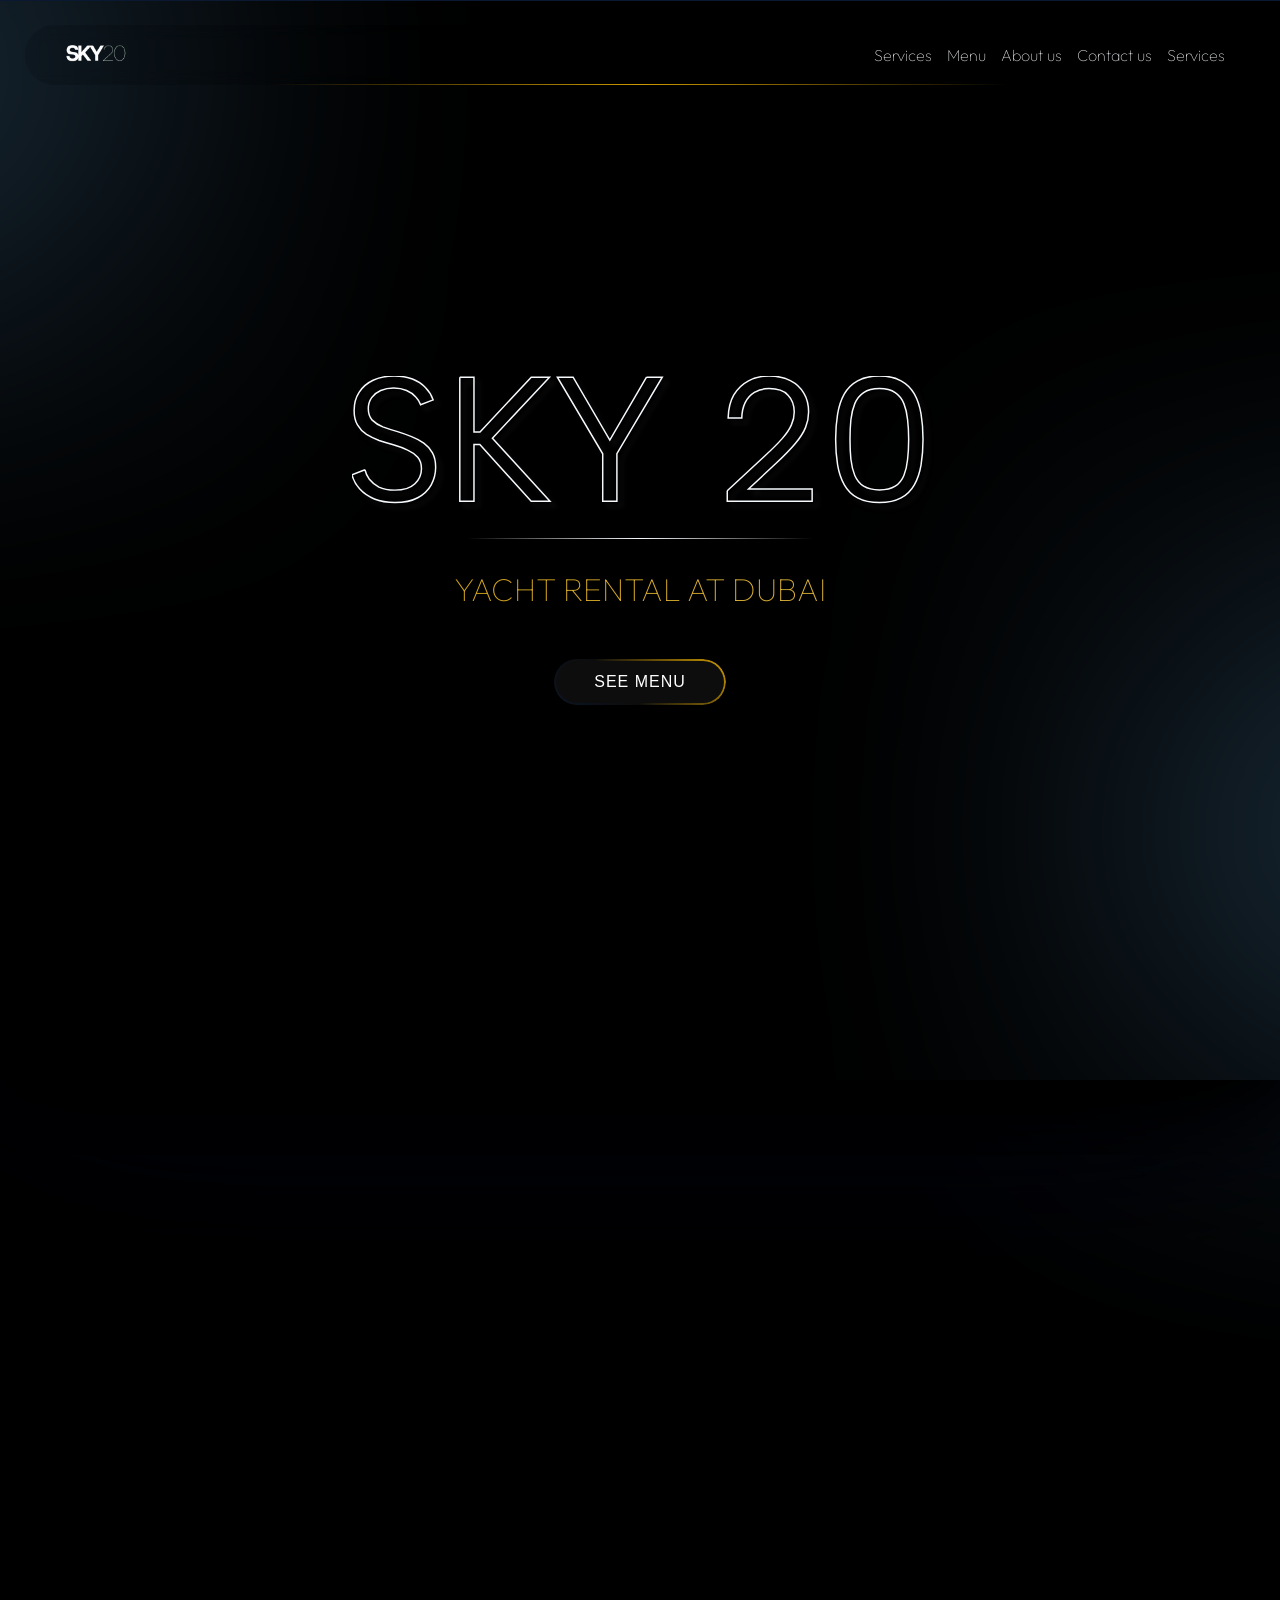
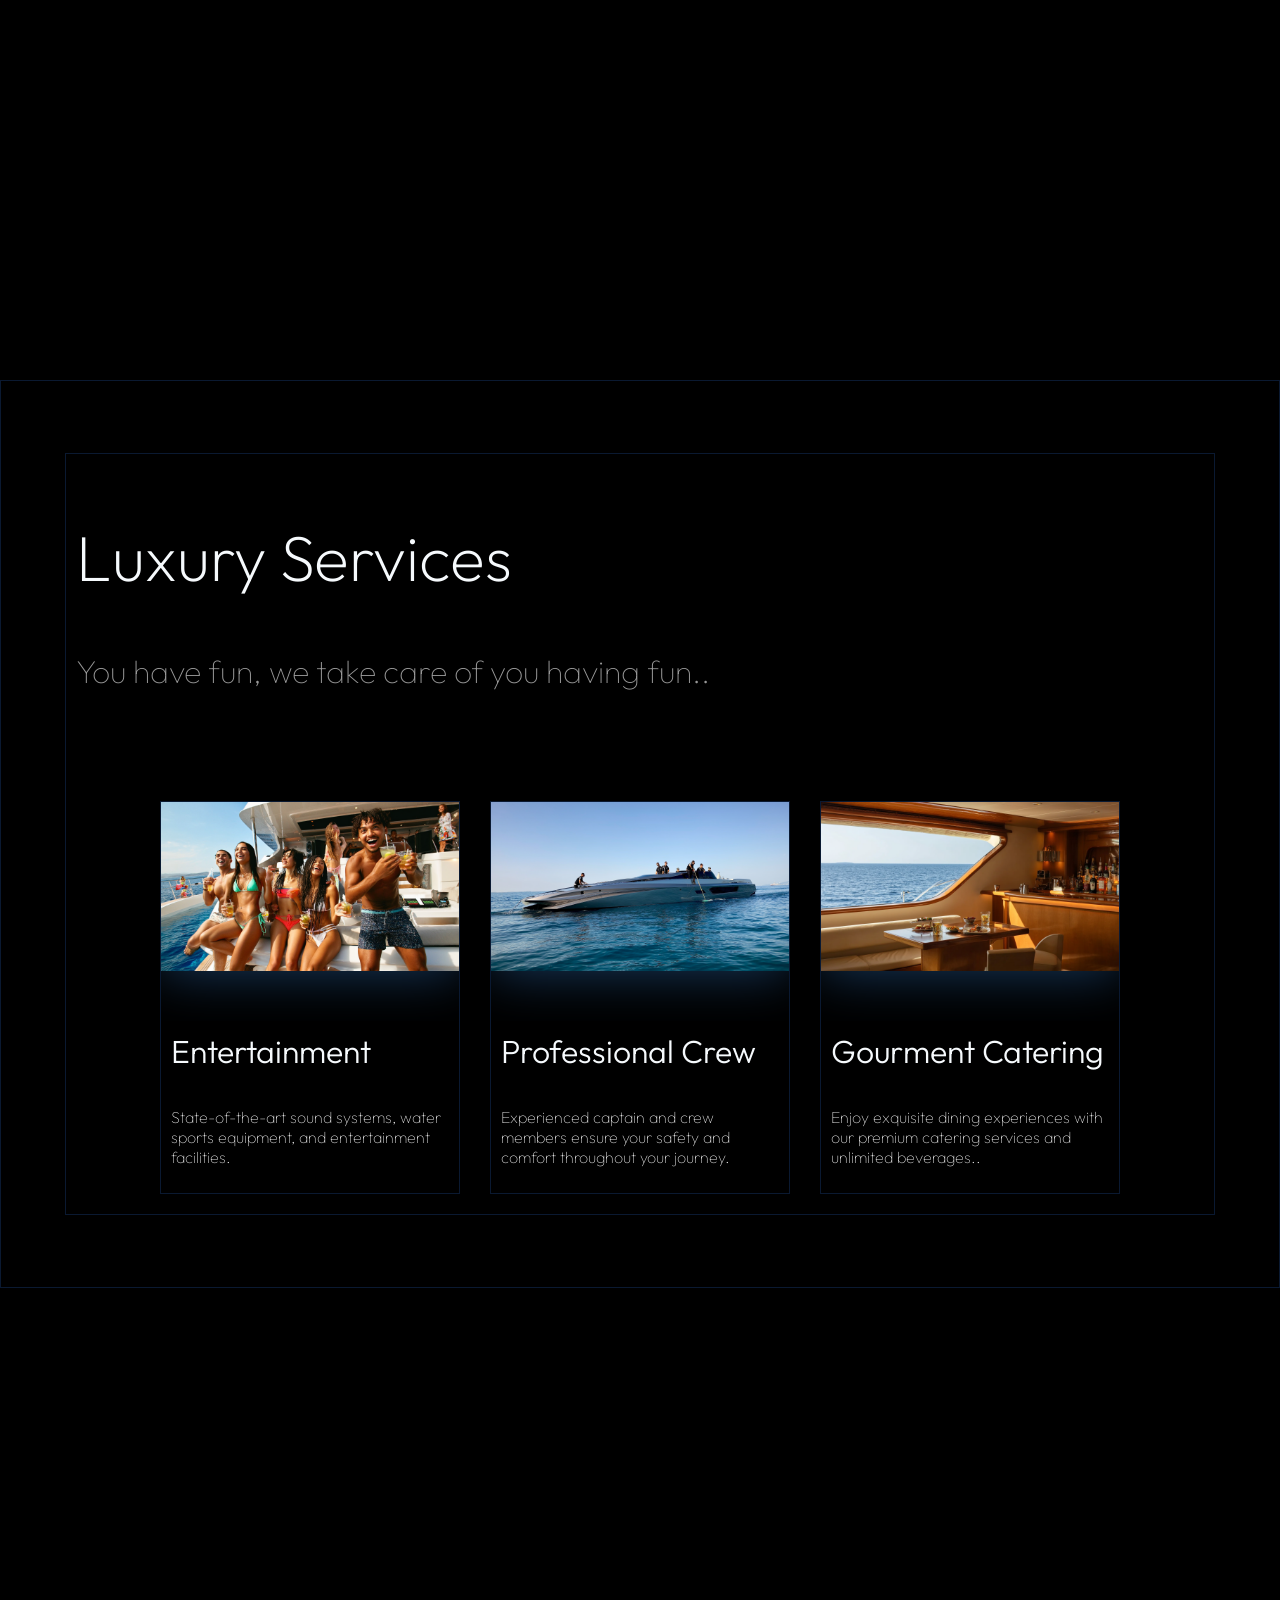
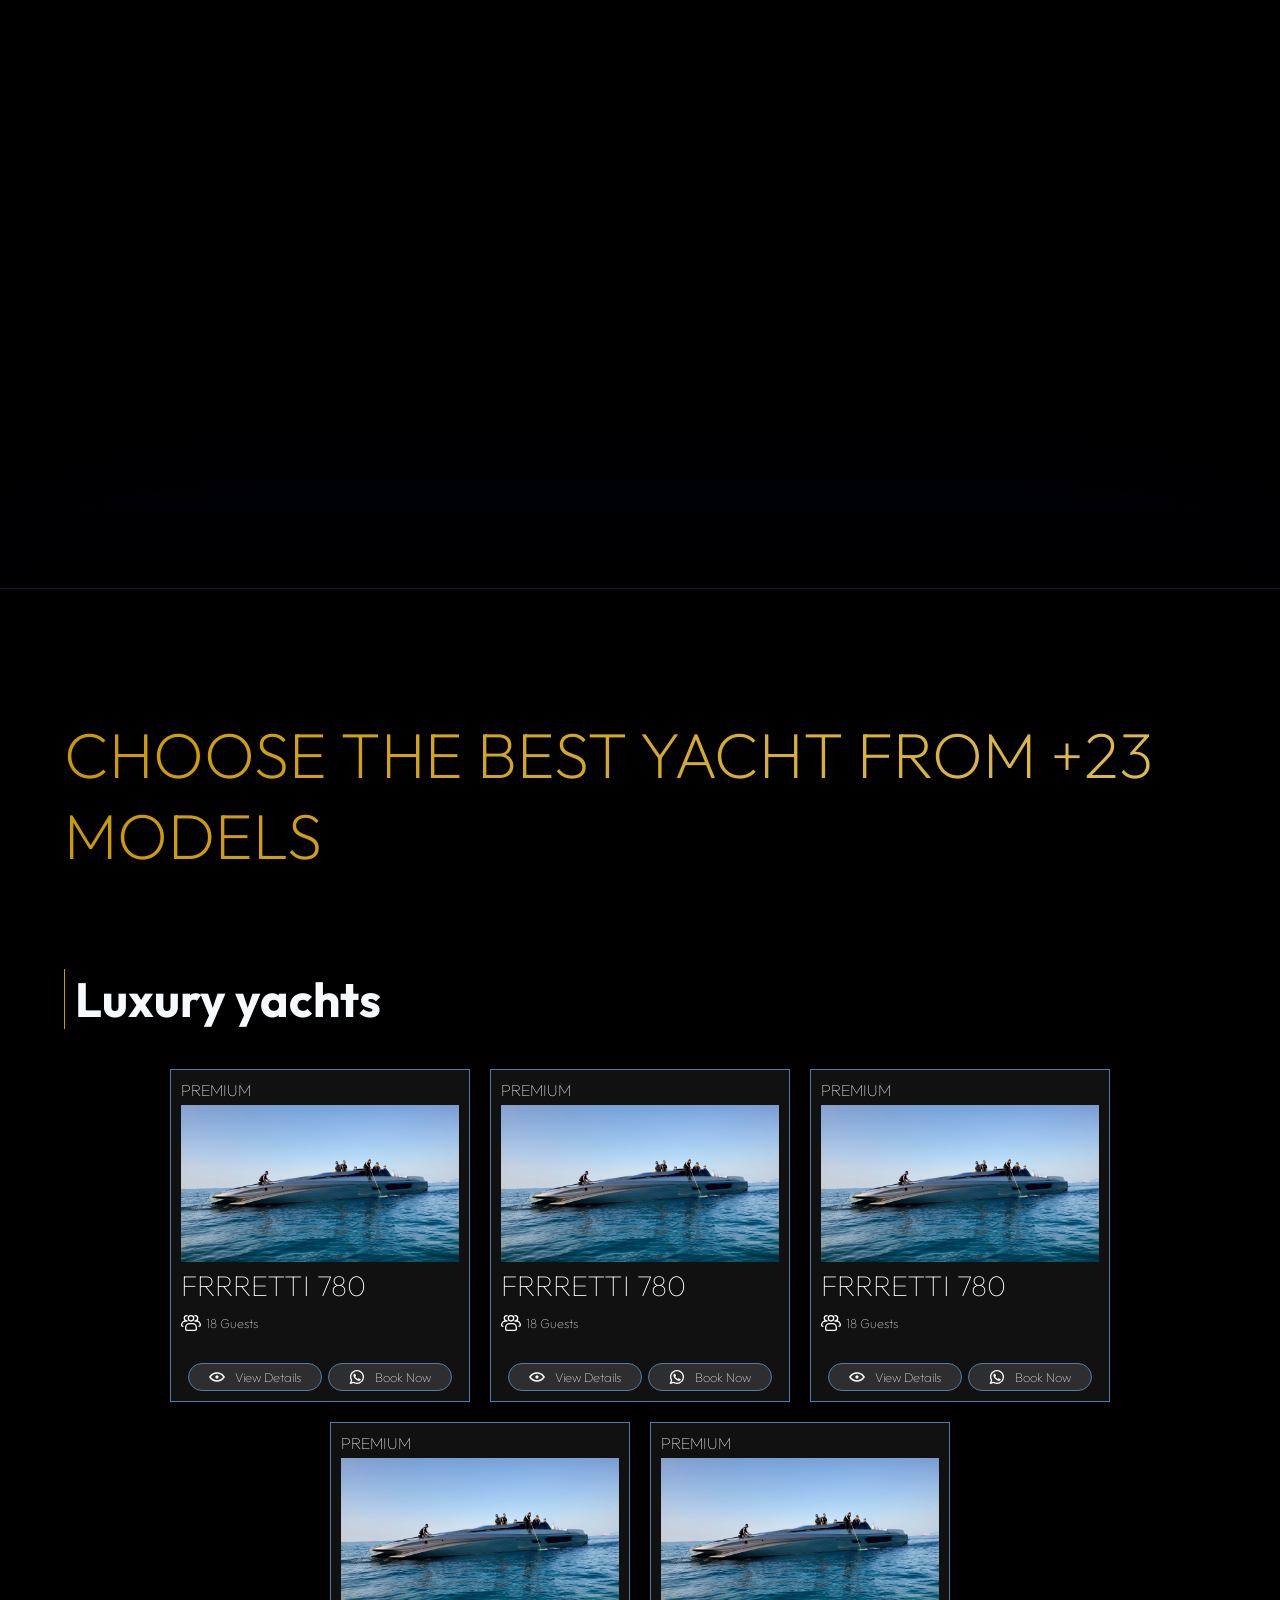
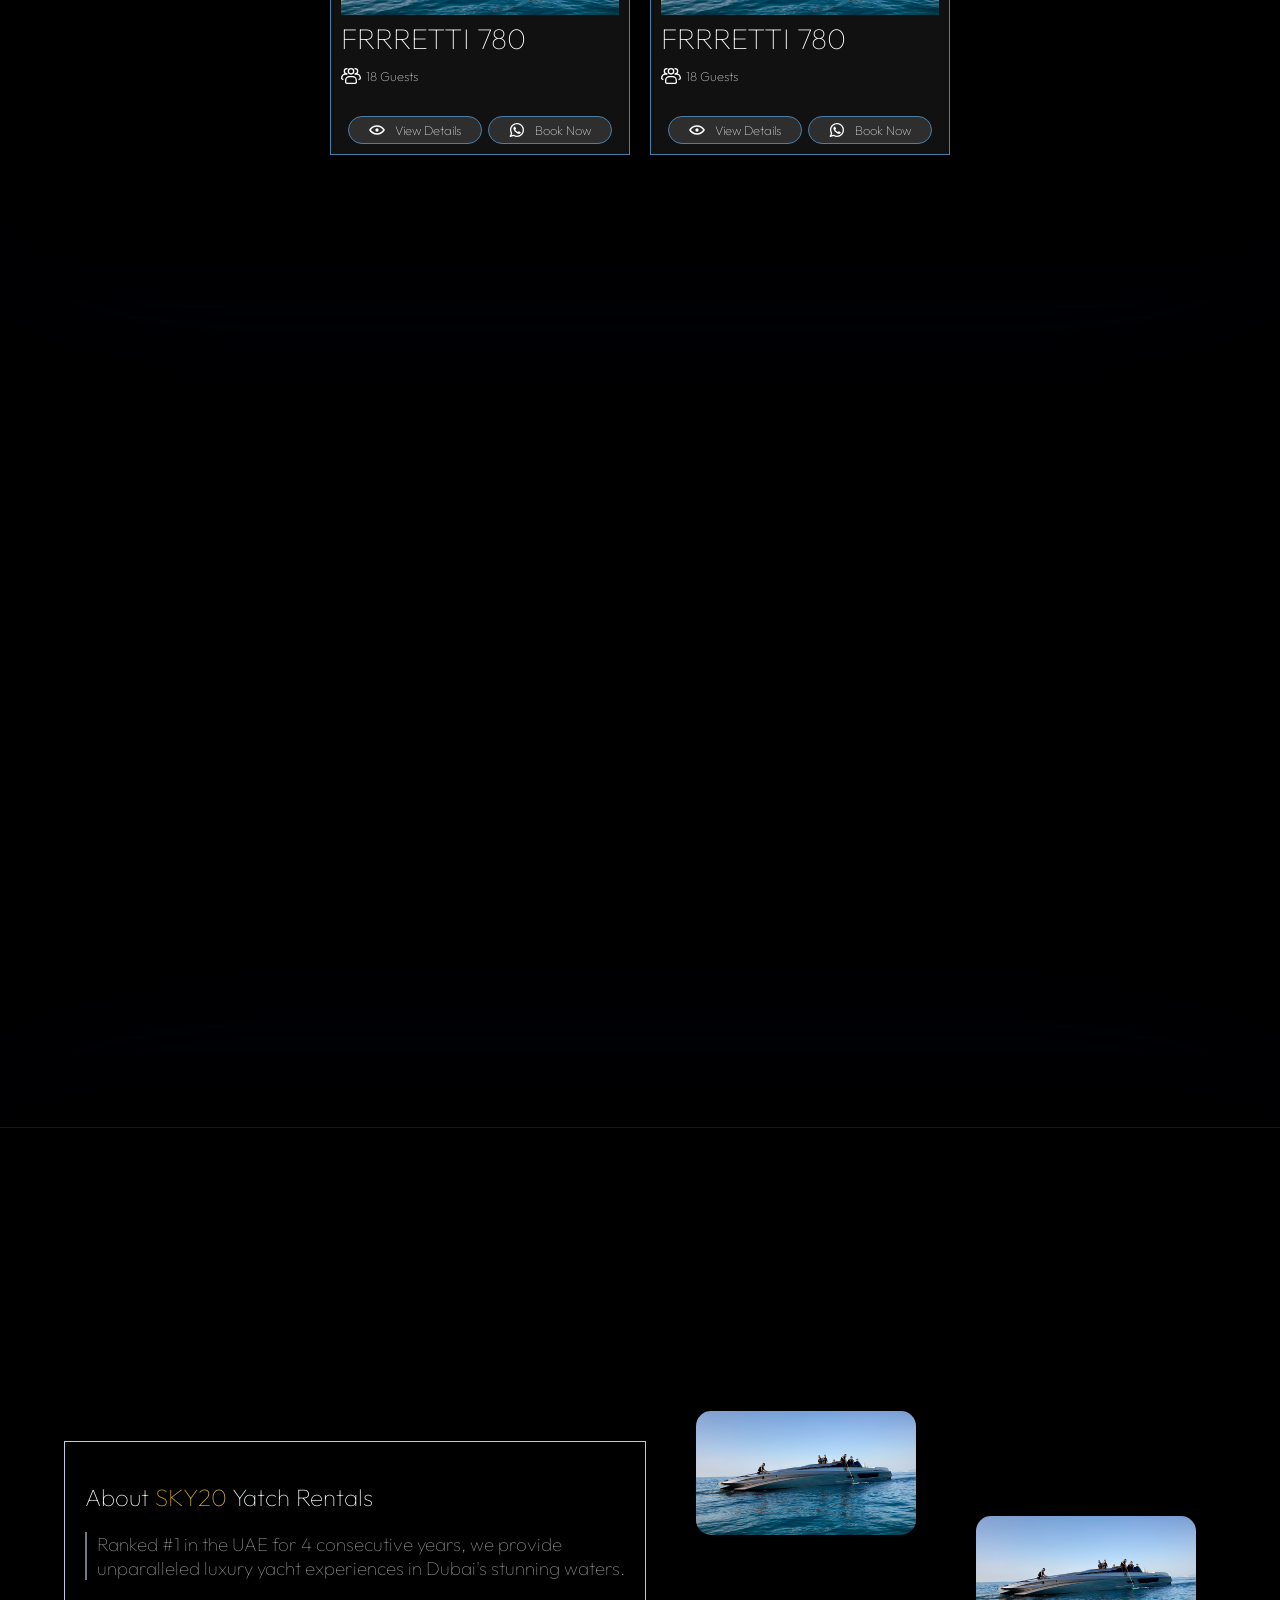
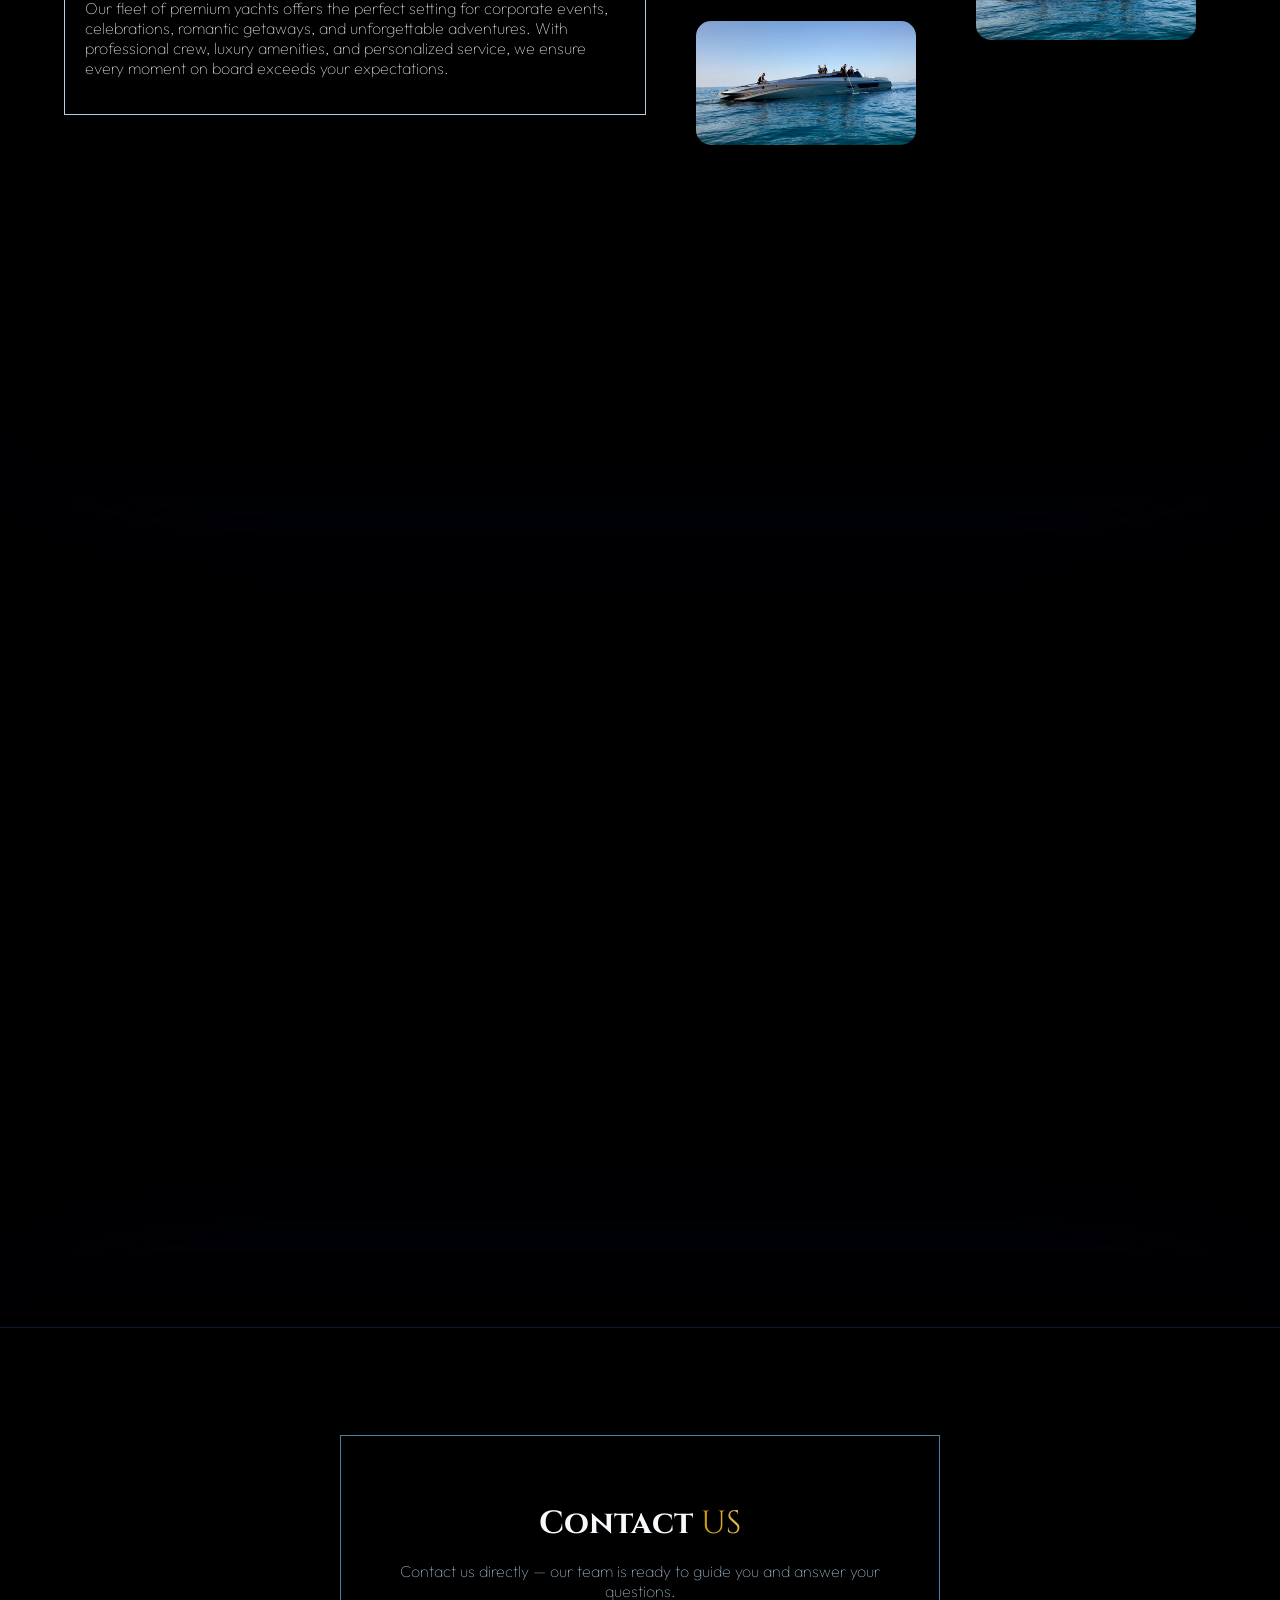
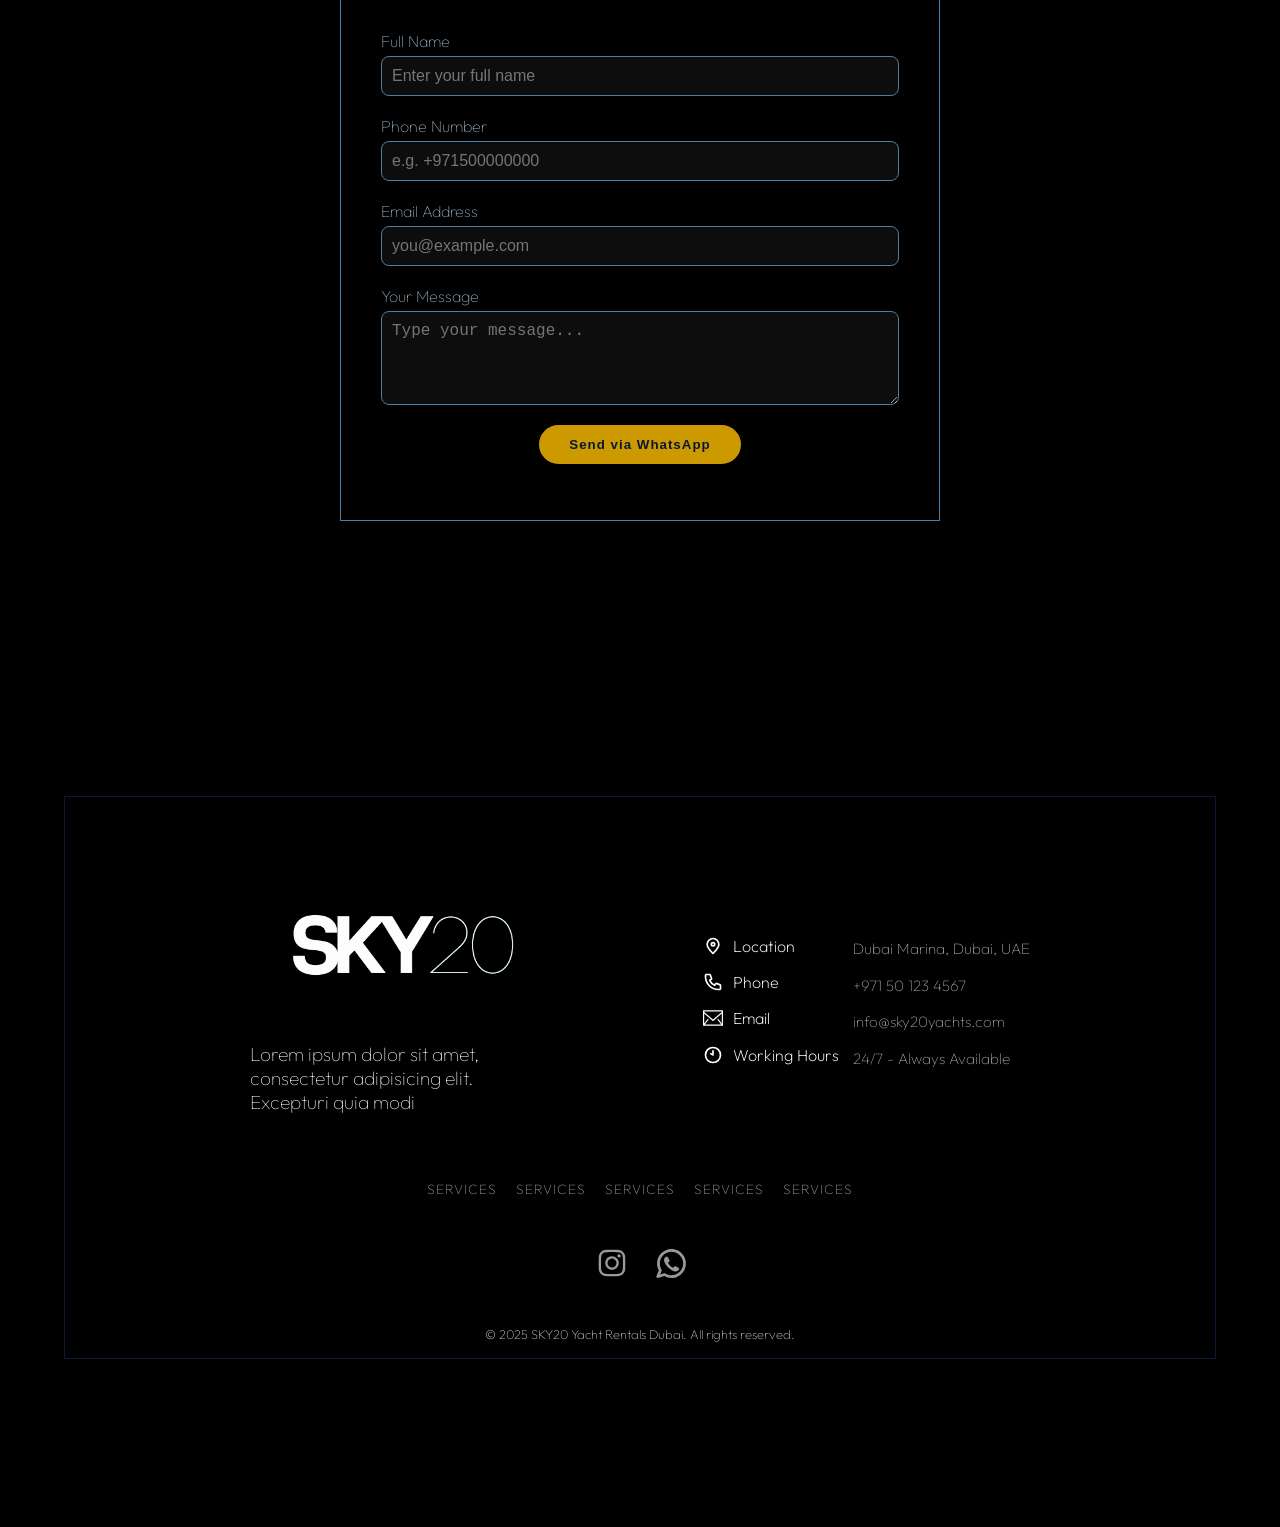
==== commit 5198c79f: "client version done" ====
--- a/index.html
+++ b/index.html
@@ -12,6 +12,7 @@
     <link rel="stylesheet" href="./styles/bubbles.css">
     <link rel="stylesheet" href="./styles/about.css">
     <link rel="stylesheet" href="./styles/contact.css">
+    <link rel="stylesheet" href="./styles/footer.css">
 
     <link rel="preconnect" href="https://fonts.googleapis.com">
     <link rel="preconnect" href="https://fonts.gstatic.com" crossorigin>
@@ -79,7 +80,7 @@
 
       <div class="between-section">
         <h1>
-          Imagine thet chill sunset on waters..
+          Imagine that chill sunset on waters..
         </h1>
       </div>
 
@@ -94,7 +95,7 @@
         <div class="content">
 
           <div class="title">
-            <h1 class="gradient-text">Luxury Services</h1>
+            <h1>Luxury Services</h1>
             <h3>You have fun, we take care of you having fun..</h3>
           </div>
 
@@ -139,14 +140,14 @@
 
       <div class="between-section">
         <h1>
-          Choose between +23 yatchs and more..
+          unforgettable Experience..
         </h1>
       </div>
 
       <section class="content-section menu">
 
         <div class="content">
-          <div class="title"><h1 class="gradient-text">Choose betwenn +72 different models</h1></div>
+          <div class="title"><h1 class="gradient-text">Choose the best yacht from +23 models</h1></div>
 
           <div class="yacht-container">
 
@@ -410,7 +411,7 @@
 
       <div class="between-section">
         <h1>
-          Choose between +23 yatchs and more..
+          with the waves, by the ocean
         </h1>
       </div>
 
@@ -438,7 +439,7 @@
 
       <div class="between-section">
         <h1>
-          Choose between +23 yatchs and more..
+          utmost luxury..
         </h1>
       </div>
 
@@ -475,7 +476,128 @@
 
 
 
-      <footer></footer>
+      <footer class="content-section">
+
+        <div class="video-bg">
+          <video autoplay muted loop playsinline>
+            <source src="./media/SKY 20 VID. 3.mp4" type="video/mp4" />
+          </video>
+        </div>
+
+        <div class="content">
+        
+          <div class="vertical">
+
+            <div class="footer-logo">
+              <div class="img">
+                <img src="./media/logo.png" alt="">
+              </div>
+              <div class="logo-text">      
+                <h2>Lorem ipsum dolor sit amet, consectetur adipisicing elit. Excepturi quia modi </h2>
+              </div>
+            </div>
+
+            <div class="informations">
+              <div class="info">
+                <div class="label">
+                  <div class="icon">
+                    <svg width="800px" height="800px" viewBox="0 0 24 24" fill="none" xmlns="http://www.w3.org/2000/svg">
+                    <path d="M12 21C15.5 17.4 19 14.1764 19 10.2C19 6.22355 15.866 3 12 3C8.13401 3 5 6.22355 5 10.2C5 14.1764 8.5 17.4 12 21Z" stroke="#000000" stroke-width="2" stroke-linecap="round" stroke-linejoin="round"/>
+                    <path d="M12 12C13.1046 12 14 11.1046 14 10C14 8.89543 13.1046 8 12 8C10.8954 8 10 8.89543 10 10C10 11.1046 10.8954 12 12 12Z" stroke="#000000" stroke-width="2" stroke-linecap="round" stroke-linejoin="round"/>
+                    </svg>
+                  </div>
+                  <div class="label-text">
+                    <span>
+                      Location
+                    </span> 
+                  </div>
+                </div>
+                <div class="info-data">Dubai Marina, Dubai, UAE</div>
+              </div>
+
+              <div class="info">
+                <div class="label">
+                  <div class="icon">
+                    <svg width="800px" height="800px" viewBox="0 0 24 24" fill="none" xmlns="http://www.w3.org/2000/svg">
+                      <path d="M3 5.5C3 14.0604 9.93959 21 18.5 21C18.8862 21 19.2691 20.9859 19.6483 20.9581C20.0834 20.9262 20.3009 20.9103 20.499 20.7963C20.663 20.7019 20.8185 20.5345 20.9007 20.364C21 20.1582 21 19.9181 21 19.438V16.6207C21 16.2169 21 16.015 20.9335 15.842C20.8749 15.6891 20.7795 15.553 20.6559 15.4456C20.516 15.324 20.3262 15.255 19.9468 15.117L16.74 13.9509C16.2985 13.7904 16.0777 13.7101 15.8683 13.7237C15.6836 13.7357 15.5059 13.7988 15.3549 13.9058C15.1837 14.0271 15.0629 14.2285 14.8212 14.6314L14 16C11.3501 14.7999 9.2019 12.6489 8 10L9.36863 9.17882C9.77145 8.93713 9.97286 8.81628 10.0942 8.64506C10.2012 8.49408 10.2643 8.31637 10.2763 8.1317C10.2899 7.92227 10.2096 7.70153 10.0491 7.26005L8.88299 4.05321C8.745 3.67376 8.67601 3.48403 8.55442 3.3441C8.44701 3.22049 8.31089 3.12515 8.15802 3.06645C7.98496 3 7.78308 3 7.37932 3H4.56201C4.08188 3 3.84181 3 3.63598 3.09925C3.4655 3.18146 3.29814 3.33701 3.2037 3.50103C3.08968 3.69907 3.07375 3.91662 3.04189 4.35173C3.01413 4.73086 3 5.11378 3 5.5Z" stroke="#000000" stroke-width="2" stroke-linecap="round" stroke-linejoin="round"/>
+                    </svg>
+                  </div>
+                  <div class="label-text">
+                    <span>
+                      Phone
+                    </span> 
+                  </div>
+                </div>
+                <div class="info-data">+971 50 123 4567</div>
+              </div>
+
+              <div class="info">
+                <div class="label">
+                  <div class="icon">
+                    <svg width="800px" height="800px" viewBox="0 0 1920 1920" xmlns="http://www.w3.org/2000/svg">
+                      <path class="email-path"  d="M0 1694.235h1920V226H0v1468.235ZM112.941 376.664V338.94H1807.06v37.723L960 1111.233l-847.059-734.57ZM1807.06 526.198v950.513l-351.134-438.89-88.32 70.475 378.353 472.998H174.042l378.353-472.998-88.32-70.475-351.134 438.89V526.198L960 1260.768l847.059-734.57Z"/>
+                    </svg>
+                  </div>
+                  <div class="label-text">
+                    <span>
+                      Email
+                    </span> 
+                  </div>
+                </div>
+                <div class="info-data">info@sky20yachts.com</div>
+              </div>
+
+              <div class="info">
+                <div class="label">
+                  <div class="icon">
+                    <svg width="800px" height="800px" viewBox="0 0 24 24" fill="none" xmlns="http://www.w3.org/2000/svg">
+                    <path d="M12 7V12L9.5 10.5M21 12C21 16.9706 16.9706 21 12 21C7.02944 21 3 16.9706 3 12C3 7.02944 7.02944 3 12 3C16.9706 3 21 7.02944 21 12Z" stroke="#000000" stroke-width="2" stroke-linecap="round" stroke-linejoin="round"/>
+                  </svg></div>
+                  <div class="label-text">
+                    <span>
+                      Working Hours
+                    </span> 
+                  </div>
+                </div>
+                <div class="info-data">24/7 - Always Available</div>
+              </div>
+
+            </div>
+          </div>
+
+            <div class="pages">
+              <div class="link">
+                <a href="">services</a>
+                <a href="">services</a>
+                <a href="">services</a>
+                <a href="">services</a>
+                <a href="">services</a>
+              </div>
+            </div>
+
+          <div class="social-media">
+            <div class="icon">
+              <svg width="800px" height="800px" viewBox="0 0 24 24" fill="none" xmlns="http://www.w3.org/2000/svg">
+              <path d="M12 7.90001C11.1891 7.90001 10.3964 8.14048 9.72218 8.59099C9.04794 9.0415 8.52243 9.68184 8.21211 10.431C7.90179 11.1802 7.8206 12.0046 7.9788 12.7999C8.13699 13.5952 8.52748 14.3258 9.10088 14.8992C9.67427 15.4725 10.4048 15.863 11.2001 16.0212C11.9955 16.1794 12.8198 16.0982 13.569 15.7879C14.3182 15.4776 14.9585 14.9521 15.409 14.2779C15.8596 13.6036 16.1 12.8109 16.1 12C16.1013 11.4612 15.9962 10.9275 15.7906 10.4295C15.585 9.93142 15.2831 9.47892 14.9021 9.09794C14.5211 8.71695 14.0686 8.415 13.5706 8.20942C13.0725 8.00385 12.5388 7.8987 12 7.90001ZM12 14.67C11.4719 14.67 10.9557 14.5134 10.5166 14.22C10.0776 13.9267 9.73534 13.5097 9.53326 13.0218C9.33117 12.5339 9.2783 11.9971 9.38132 11.4791C9.48434 10.9612 9.73863 10.4854 10.112 10.112C10.4854 9.73863 10.9612 9.48434 11.4791 9.38132C11.9971 9.2783 12.5339 9.33117 13.0218 9.53326C13.5097 9.73534 13.9267 10.0776 14.22 10.5166C14.5134 10.9557 14.67 11.4719 14.67 12C14.67 12.7081 14.3887 13.3873 13.888 13.888C13.3873 14.3887 12.7081 14.67 12 14.67ZM17.23 7.73001C17.23 7.9278 17.1714 8.12114 17.0615 8.28558C16.9516 8.45003 16.7954 8.57821 16.6127 8.65389C16.43 8.72958 16.2289 8.74938 16.0349 8.7108C15.8409 8.67221 15.6628 8.57697 15.5229 8.43712C15.3831 8.29727 15.2878 8.11909 15.2492 7.92511C15.2106 7.73112 15.2304 7.53006 15.3061 7.34733C15.3818 7.16461 15.51 7.00843 15.6744 6.89855C15.8389 6.78866 16.0322 6.73001 16.23 6.73001C16.4952 6.73001 16.7496 6.83537 16.9371 7.02291C17.1247 7.21044 17.23 7.4648 17.23 7.73001ZM19.94 8.73001C19.9691 7.48684 19.5054 6.28261 18.65 5.38001C17.7522 4.5137 16.5474 4.03897 15.3 4.06001C14 4.00001 10 4.00001 8.70001 4.06001C7.45722 4.0331 6.25379 4.49652 5.35001 5.35001C4.49465 6.25261 4.03093 7.45684 4.06001 8.70001C4.00001 10 4.00001 14 4.06001 15.3C4.03093 16.5432 4.49465 17.7474 5.35001 18.65C6.25379 19.5035 7.45722 19.9669 8.70001 19.94C10.02 20.02 13.98 20.02 15.3 19.94C16.5432 19.9691 17.7474 19.5054 18.65 18.65C19.5054 17.7474 19.9691 16.5432 19.94 15.3C20 14 20 10 19.94 8.70001V8.73001ZM18.24 16.73C18.1042 17.074 17.8993 17.3863 17.6378 17.6478C17.3763 17.9093 17.064 18.1142 16.72 18.25C15.1676 18.5639 13.5806 18.6715 12 18.57C10.4228 18.6716 8.83902 18.564 7.29001 18.25C6.94608 18.1142 6.63369 17.9093 6.37223 17.6478C6.11076 17.3863 5.90579 17.074 5.77001 16.73C5.35001 15.67 5.44001 13.17 5.44001 12.01C5.44001 10.85 5.35001 8.34001 5.77001 7.29001C5.90196 6.94268 6.10547 6.62698 6.36733 6.36339C6.62919 6.09981 6.94355 5.89423 7.29001 5.76001C8.83902 5.44599 10.4228 5.33839 12 5.44001C13.5806 5.33856 15.1676 5.44616 16.72 5.76001C17.064 5.89579 17.3763 6.10076 17.6378 6.36223C17.8993 6.62369 18.1042 6.93608 18.24 7.28001C18.66 8.34001 18.56 10.84 18.56 12C18.56 13.16 18.66 15.67 18.24 16.72V16.73Z" fill="#000000"/>
+              </svg>
+            </div>
+            <div class="icon">
+              <svg class="wa" width="800px" height="800px" viewBox="0 0 24 24" fill="none" xmlns="http://www.w3.org/2000/svg">
+                <path class="wa" fill-rule="evenodd" clip-rule="evenodd" d="M3.50002 12C3.50002 7.30558 7.3056 3.5 12 3.5C16.6944 3.5 20.5 7.30558 20.5 12C20.5 16.6944 16.6944 20.5 12 20.5C10.3278 20.5 8.77127 20.0182 7.45798 19.1861C7.21357 19.0313 6.91408 18.9899 6.63684 19.0726L3.75769 19.9319L4.84173 17.3953C4.96986 17.0955 4.94379 16.7521 4.77187 16.4751C3.9657 15.176 3.50002 13.6439 3.50002 12ZM12 1.5C6.20103 1.5 1.50002 6.20101 1.50002 12C1.50002 13.8381 1.97316 15.5683 2.80465 17.0727L1.08047 21.107C0.928048 21.4637 0.99561 21.8763 1.25382 22.1657C1.51203 22.4552 1.91432 22.5692 2.28599 22.4582L6.78541 21.1155C8.32245 21.9965 10.1037 22.5 12 22.5C17.799 22.5 22.5 17.799 22.5 12C22.5 6.20101 17.799 1.5 12 1.5ZM14.2925 14.1824L12.9783 15.1081C12.3628 14.7575 11.6823 14.2681 10.9997 13.5855C10.2901 12.8759 9.76402 12.1433 9.37612 11.4713L10.2113 10.7624C10.5697 10.4582 10.6678 9.94533 10.447 9.53028L9.38284 7.53028C9.23954 7.26097 8.98116 7.0718 8.68115 7.01654C8.38113 6.96129 8.07231 7.046 7.84247 7.24659L7.52696 7.52195C6.76823 8.18414 6.3195 9.2723 6.69141 10.3741C7.07698 11.5163 7.89983 13.314 9.58552 14.9997C11.3991 16.8133 13.2413 17.5275 14.3186 17.8049C15.1866 18.0283 16.008 17.7288 16.5868 17.2572L17.1783 16.7752C17.4313 16.5691 17.5678 16.2524 17.544 15.9269C17.5201 15.6014 17.3389 15.308 17.0585 15.1409L15.3802 14.1409C15.0412 13.939 14.6152 13.9552 14.2925 14.1824Z" f/>
+              </svg>
+            </div>
+          </div>
+
+          <div class="copyright">
+            <span>© 2025 SKY20 Yacht Rentals Dubai. All rights reserved.</span>
+          </div>
+
+
+        </div>
+
+      </footer>
+
+
     </div>
     <script src="./scripts/between-section.js"></script>
     <script src="./scripts/contact.js"></script>
--- a/styles/base.css
+++ b/styles/base.css
@@ -60,7 +60,7 @@
   letter-spacing: 1px;
   cursor: pointer;
   overflow: hidden;
-  transition: all 0.5s ease;
+  transition: all 1s ease;
   font-weight: 100;
 
 }
@@ -85,7 +85,7 @@
   -webkit-mask: linear-gradient(#000 0 0) content-box, linear-gradient(#000 0 0);
   mask-composite: exclude;
   -webkit-mask-composite: xor;
-  animation: borderFlow 1s linear infinite paused;
+  animation: borderFlow 3s linear infinite paused;
   pointer-events: none;
 }
 
@@ -94,9 +94,9 @@
 }
 
 .glow-button:hover {
-  background: rgba(0, 0, 0, 0.329);
-  box-shadow: 0px 0px 10px var(--5);
-  color: var(--g);
+  backdrop-filter: none;
+  box-shadow: 0px 0px 50px var(--5);
+  color: var(--5);
 }
 
 @keyframes borderFlow {
--- a/styles/header.css
+++ b/styles/header.css
@@ -47,6 +47,11 @@
   height: auto;
   max-width: 800px; /* optional limit */
   margin: 0 auto; /* centers it */
+filter: drop-shadow(5px 5px 2px #111111);
+}
+
+header button {
+  box-shadow: 0px 5px 10px rgba(0, 0, 0, 0.356);
 }
 
 .name-path {
--- a/styles/services.css
+++ b/styles/services.css
@@ -1,11 +1,20 @@
 .services {
   position: relative;
-  height: 120vh;
+  height: max-content;
   overflow: hidden;
   display: flex;
   flex-direction: column;
   background-color: black;
   color: white;
+  border: 1px solid var(--5);
+  box-shadow: 0px 0px 100px black;
+}
+
+.services .content {
+  padding: 10px;
+  backdrop-filter: blur(20px);
+    border: 1px solid var(--5);
+  box-shadow: 0px 0px 100px black;
 }
 
 .title {
@@ -16,10 +25,14 @@
 .title h3 {
   font-weight: 100;
   font-size: 2rem;
+  opacity: 0.6;
+  margin-bottom: 100px;
 }
 
 .title h1 {
   font-size: 4rem;
+  color: var(--1);
+  font-weight: 200;
 }
 
 .service-items {
@@ -27,7 +40,6 @@
   flex-direction: row;
   padding: 10px ;
   flex-wrap: wrap;
-  overflow-y: scroll;
   width: 100%;
   height: 100%;
   justify-content: center;
@@ -40,22 +52,28 @@
   text-align: left;
   font-size: 2rem;
   font-weight: 300;
-  color: var(--g);
+  transition: all ease 0.6s;
+  color: var(--1);
   margin: 0;
 }
 
 .service {
-  backdrop-filter: blur(20px);
   width: 300px;
-  border-radius: 15px;
-  box-shadow: 10px 5px 10px var(--5);
+  box-shadow: 0px 5px 10px rgba(0, 0, 0, 0.315);
   border: 1px solid var(--5);
   transition: all ease 0.6s;
+  background-color: rgba(0, 0, 0, 0.226) ;
 }
 
 .service:hover {
-  box-shadow: 15px 10px 20px var(--5);
-  transform: translate(-5px, -5px);
+  box-shadow: 0px 20px 30px rgba(0, 0, 0, 0.61);
+  background-color: rgba(0, 0, 0, 0) ;
+  transform: translate(0px, -5px) scale(1.01);
+}
+
+.service:hover .head h2 {
+  color: var(--g);
+  font-weight: 100;
 }
 
 .service .desc {
@@ -71,10 +89,11 @@
 
 .service .pic {
   width: 100%;
+  overflow: hidden;
+  padding-bottom: 50px;
 }
 
 .service .pic img {
-  border-top-right-radius: 15px;
-  border-top-left-radius: 15px;
   width: 100%;
+  box-shadow: 0px 0px 50px var(--4);
 }
--- a/styles/footer.css
+++ b/styles/footer.css
@@ -0,0 +1,195 @@
+footer.content-section {
+  position: relative;
+  width: 100%;
+  color: #fff;
+  overflow: hidden;
+  background: rgba(0, 0, 0, 0.6);
+}
+
+footer .video-bg video {
+  position: absolute;
+  top: 0;
+  left: 0;
+  width: 100%;
+  height: 100%;
+  object-fit: cover;
+  z-index: -1;
+  filter: brightness(0.5);
+}
+
+footer .content {
+  display: flex;
+  flex-direction: column;
+  align-items: center;
+  justify-content: center;
+  backdrop-filter: blur(20px);
+  border: 1px solid var(--5);
+  box-shadow: 0px 0px 100px black;
+  padding: 5rem 2rem;
+  padding-bottom: 0;
+}
+
+footer .vertical {
+  display: flex;
+  flex-direction: row;
+  align-items: center;
+  justify-content: space-evenly;
+  text-align: left;
+  width: 100%;
+}
+
+footer .footer-logo {
+  display: flex;
+  flex-direction: column;
+  max-width: 300px;
+}
+
+footer .footer-logo .img img {
+  width: 300px;
+  height: 150px;
+  object-fit: cover;
+  overflow: hidden;
+  filter: drop-shadow(0 0 10px rgba(0, 0, 0, 0.2));
+}
+
+.logo-text h2 {
+  font-size: 1.2rem;
+  color: var(--1);
+  font-weight: 100;
+}
+
+/* Info Section */
+footer .informations {
+  display: flex;
+  flex-direction: column;
+  flex-wrap: wrap;
+  justify-content: flex-start;
+  text-align: left;
+}
+
+footer .info {
+  display: flex;
+  flex-direction: row;
+  align-items: center;
+  min-width: 220px;
+}
+
+footer .info .label {
+  display: flex;
+  align-items: center;
+  width: 150px;
+  font-size: 1rem;
+  margin-bottom: 0.4rem;
+  font-weight: 200;
+  color: #fff;
+}
+
+footer .info .icon svg {
+  width: 22px;
+  height: 22px;
+  stroke-width: 1;
+  fill: none;
+  transition: stroke 0.3s ease;
+}
+
+.label .icon {
+  display: flex;
+  flex-direction: row;  
+  align-items: center;
+  margin-right:10px;
+}
+
+.email-path {
+  fill: white;
+}
+
+footer svg, footer path {
+  fill: transparent;
+  stroke: white
+}
+
+footer .info:hover .icon svg {
+  stroke: #00bcd4;
+}
+
+footer .info-data {
+  color: #ccc;
+  font-size: 0.95rem;
+}
+
+/* Pages Links */
+footer .pages .link {
+  display: flex;
+  flex-wrap: wrap;
+  justify-content: center;
+  margin: 50px 0;
+  gap: 1.2rem;
+}
+
+footer .pages a {
+  color: #bbb;
+  text-transform: uppercase;
+  font-size: 0.85rem;
+  letter-spacing: 1px;
+  transition: all 0.6s ease;
+  text-decoration: none;
+}
+
+footer .pages a:hover {
+  color: var(--1);
+  transform: scale(1.15);
+}
+
+/* Social Media */
+footer .social-media {
+  display: flex;
+  justify-content: center;
+  align-items: center;
+  gap: 1.4rem;
+}
+
+.social-media svg, .social-media path {
+  width: 40px;
+  height: 40px;
+  fill: white;
+  stroke:transparent;
+  transition: all 0.3s ease;
+}
+
+
+
+
+
+
+.social-media .icon {
+  display: flex;
+  justify-content: center;
+  align-items: center;
+  width:max-content;
+  opacity:0.6;
+  transition: all ease 0.6;
+}
+
+
+.social-media .icon:hover {
+  opacity: 1;
+}
+
+.social-media .wa {
+  height: 33px;
+  width: 33px;
+}
+
+footer .social-media .icon svg:hover {
+  opacity: 1;
+  transform: scale(1.1);
+}
+
+/* Copyright */
+footer .copyright {
+  text-align: center;
+  font-size: 0.8rem;
+  color: white;
+  margin-top: 3rem;
+  margin-bottom: 1rem;
+}
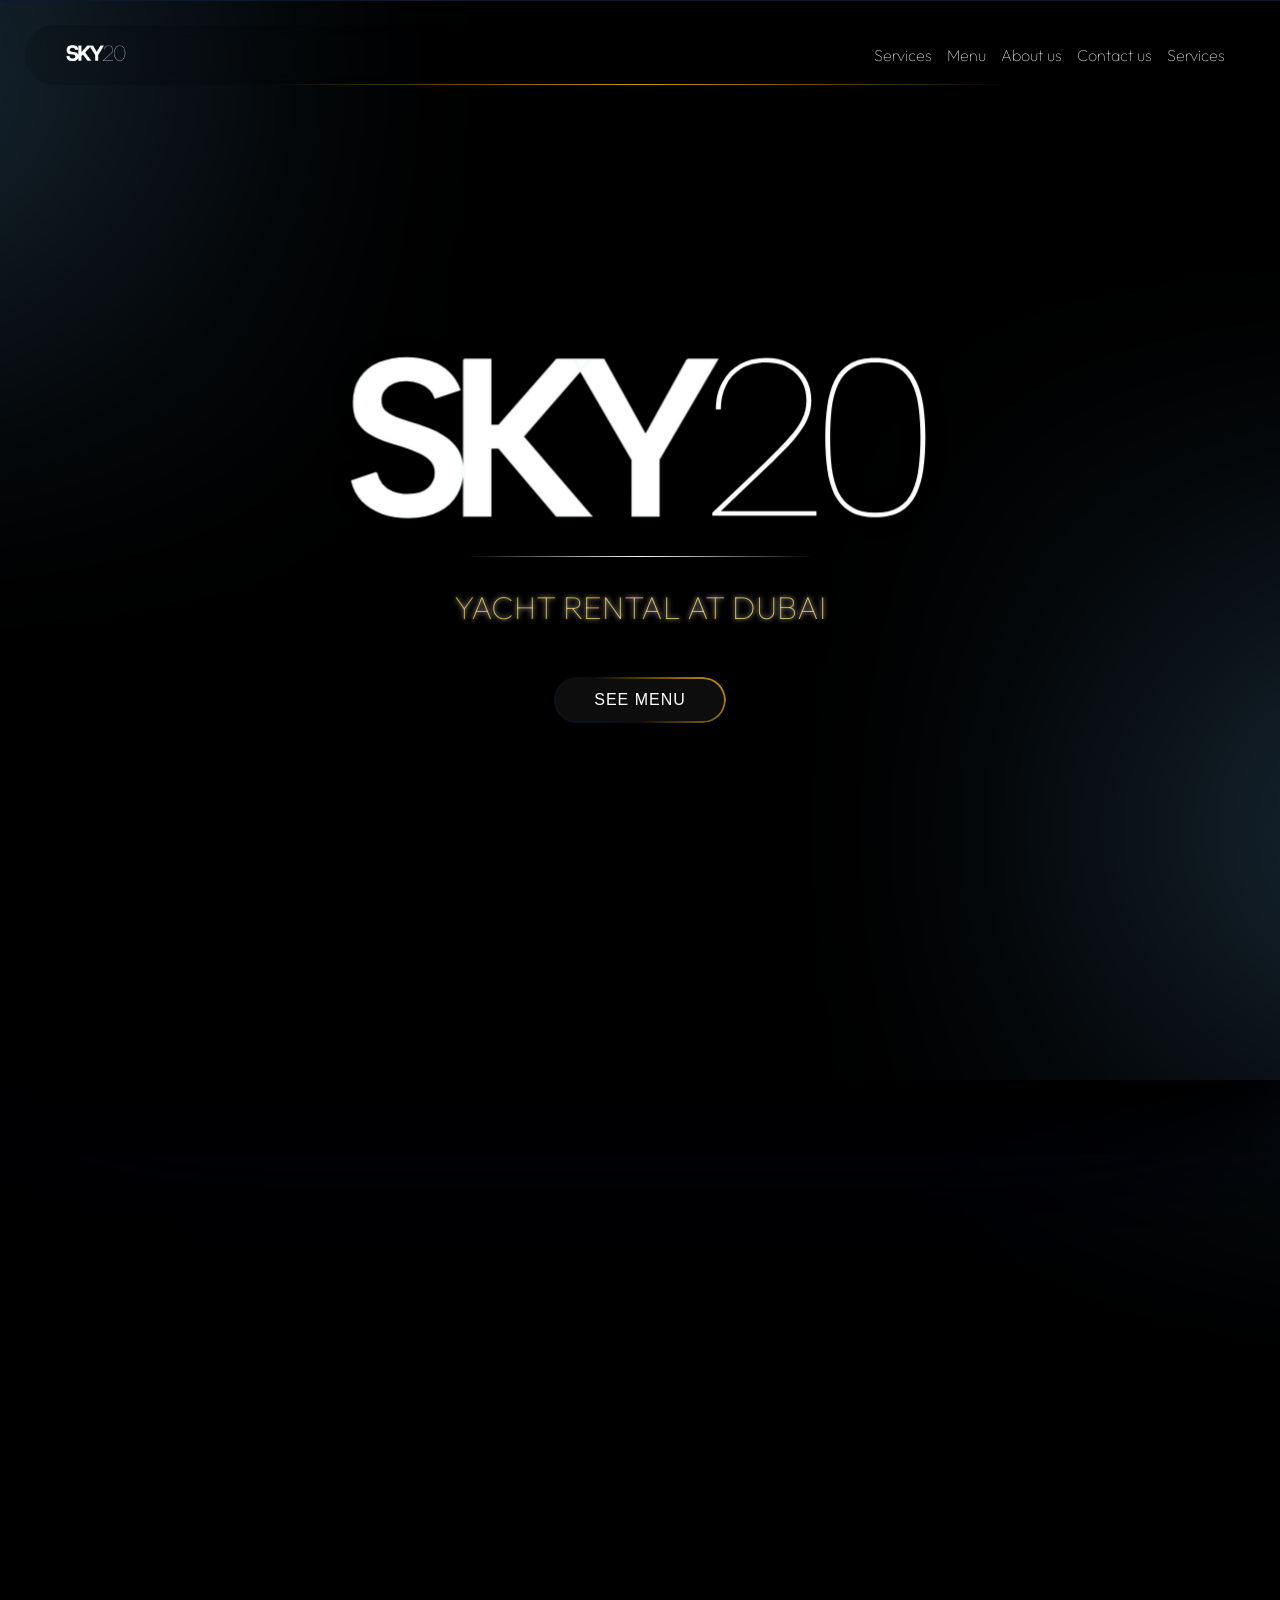
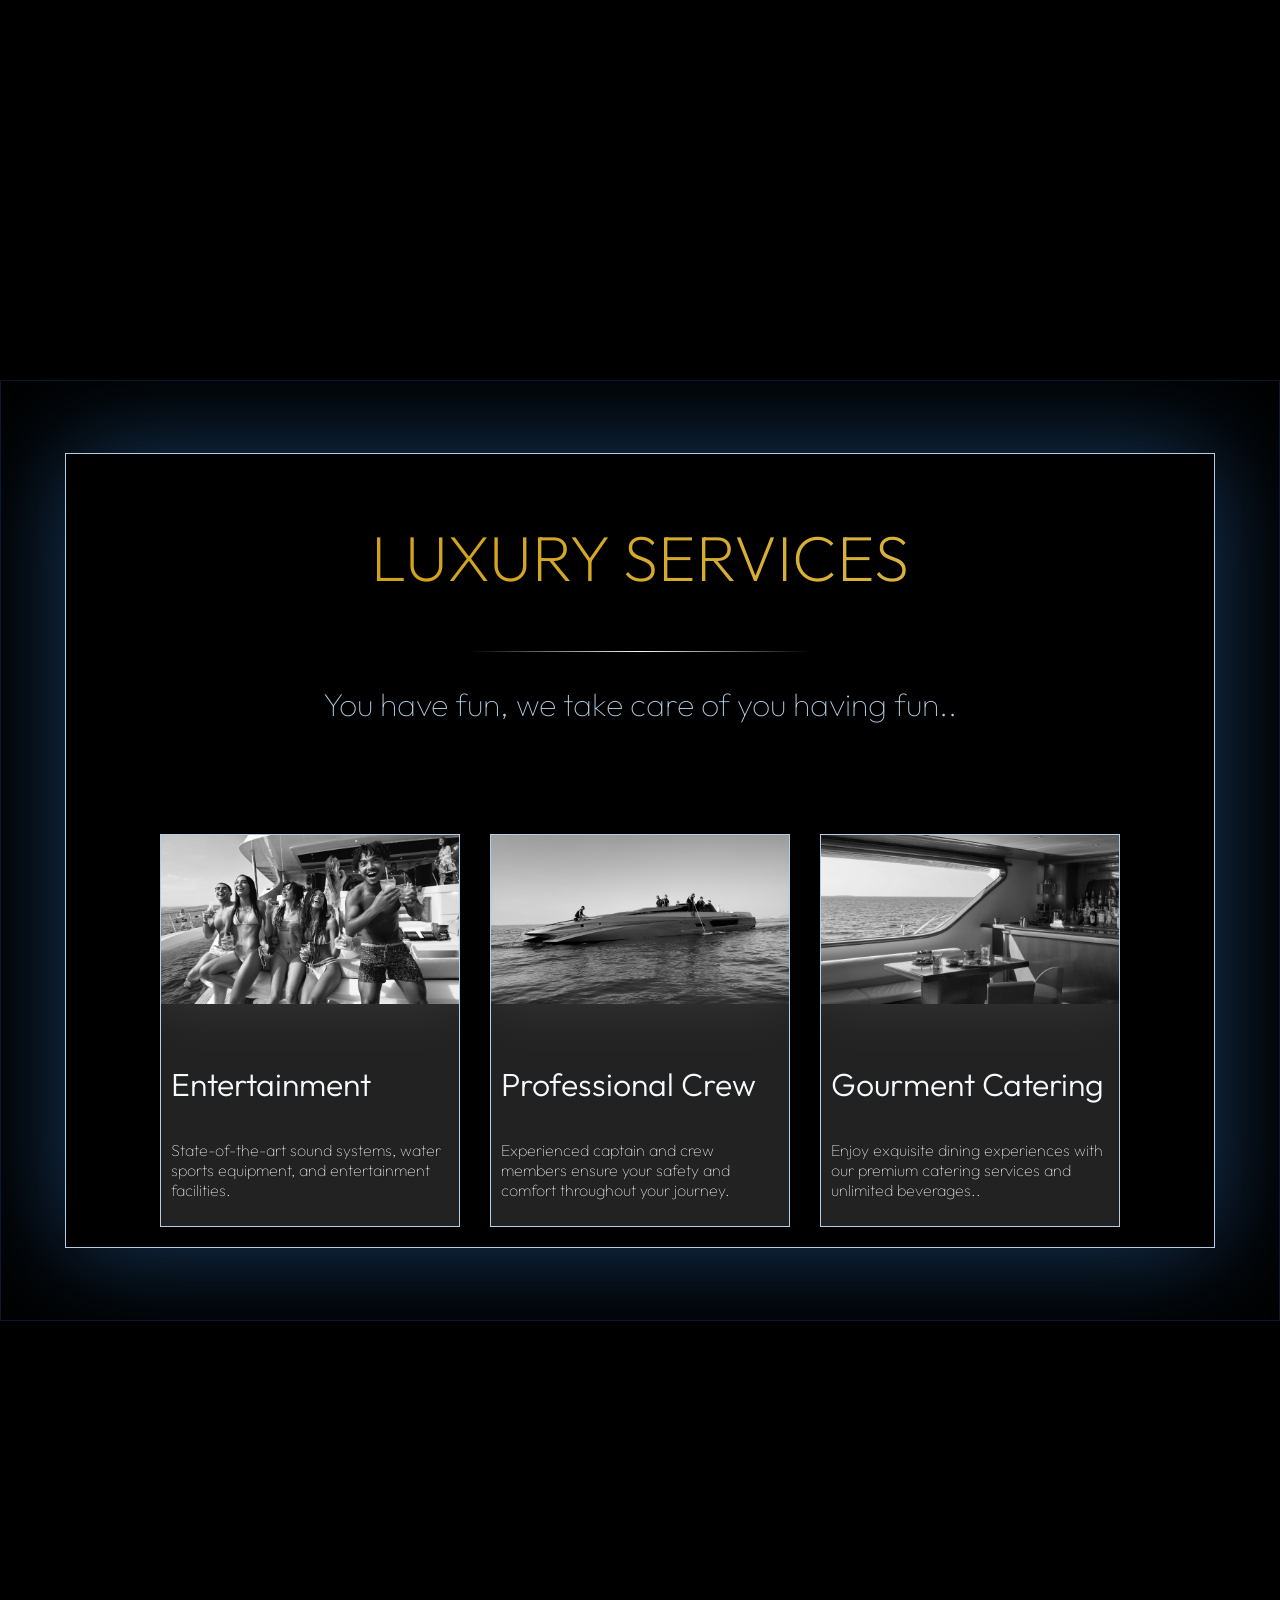
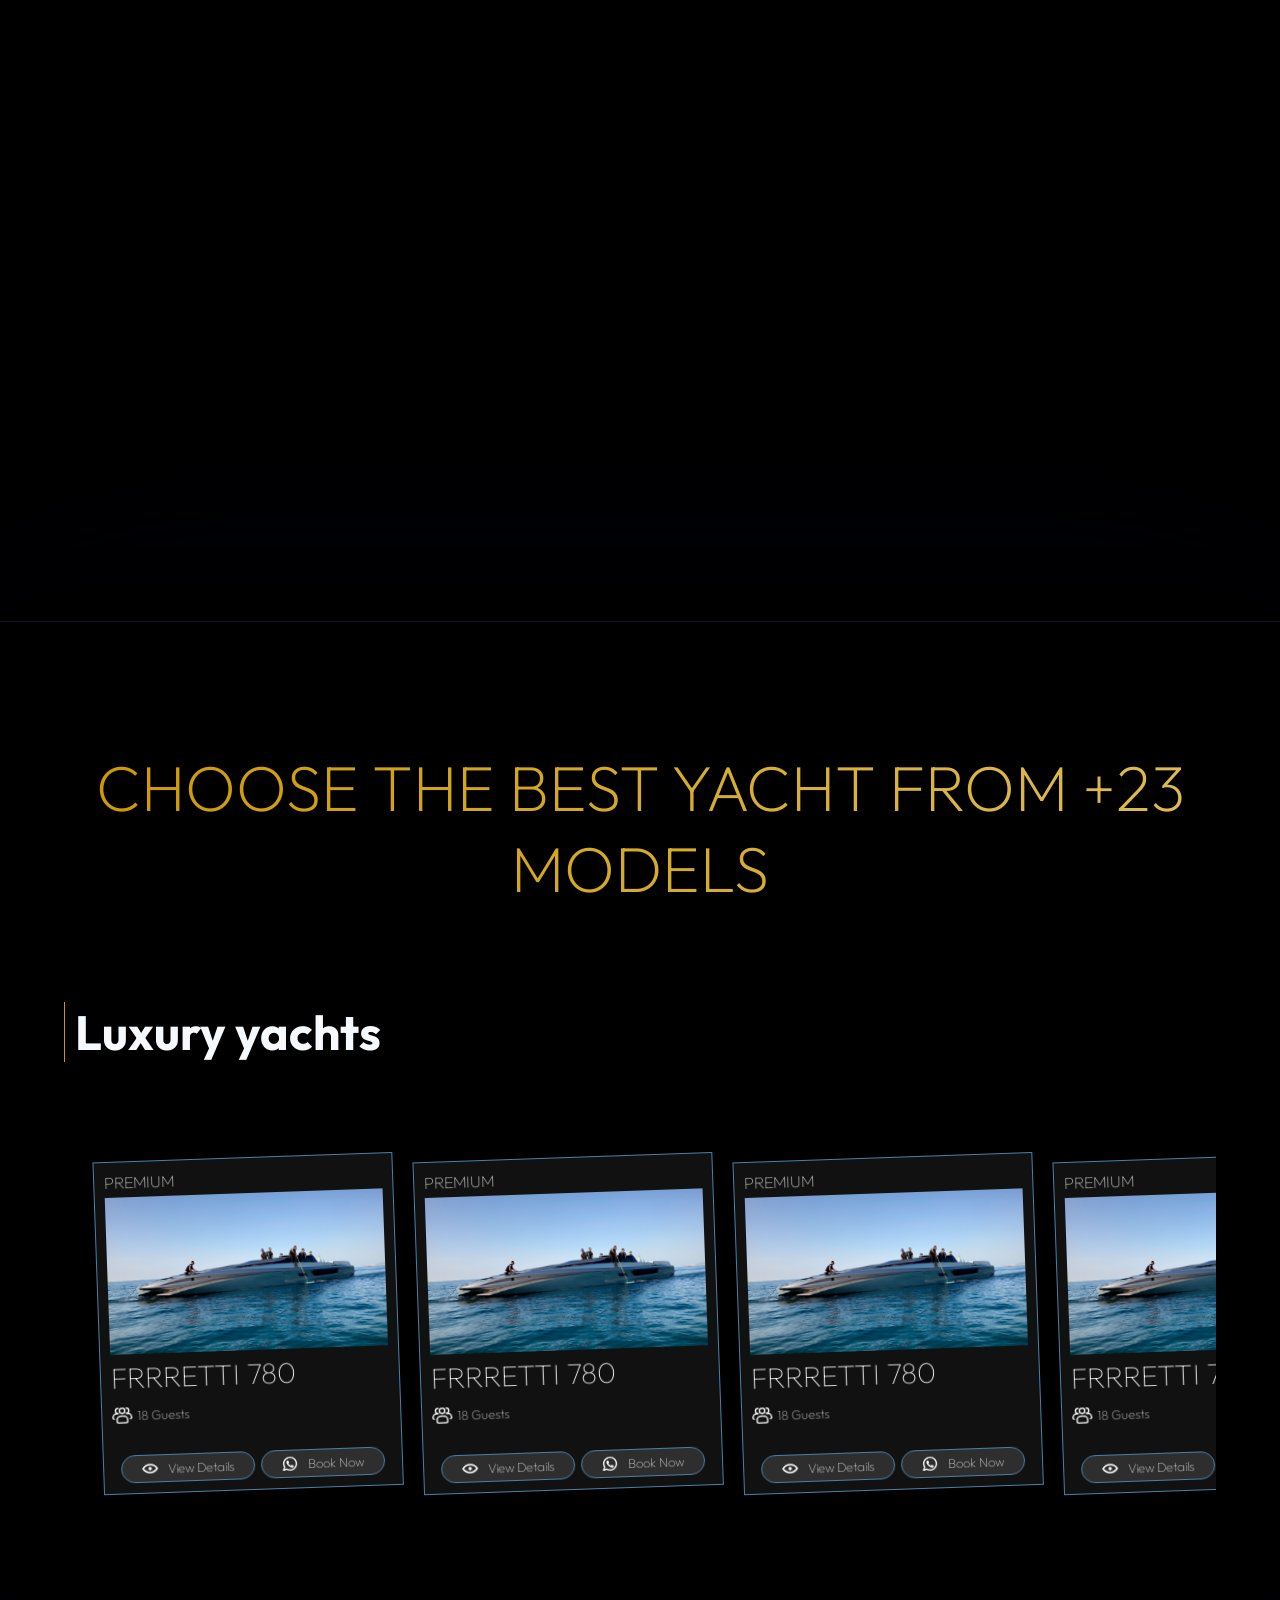
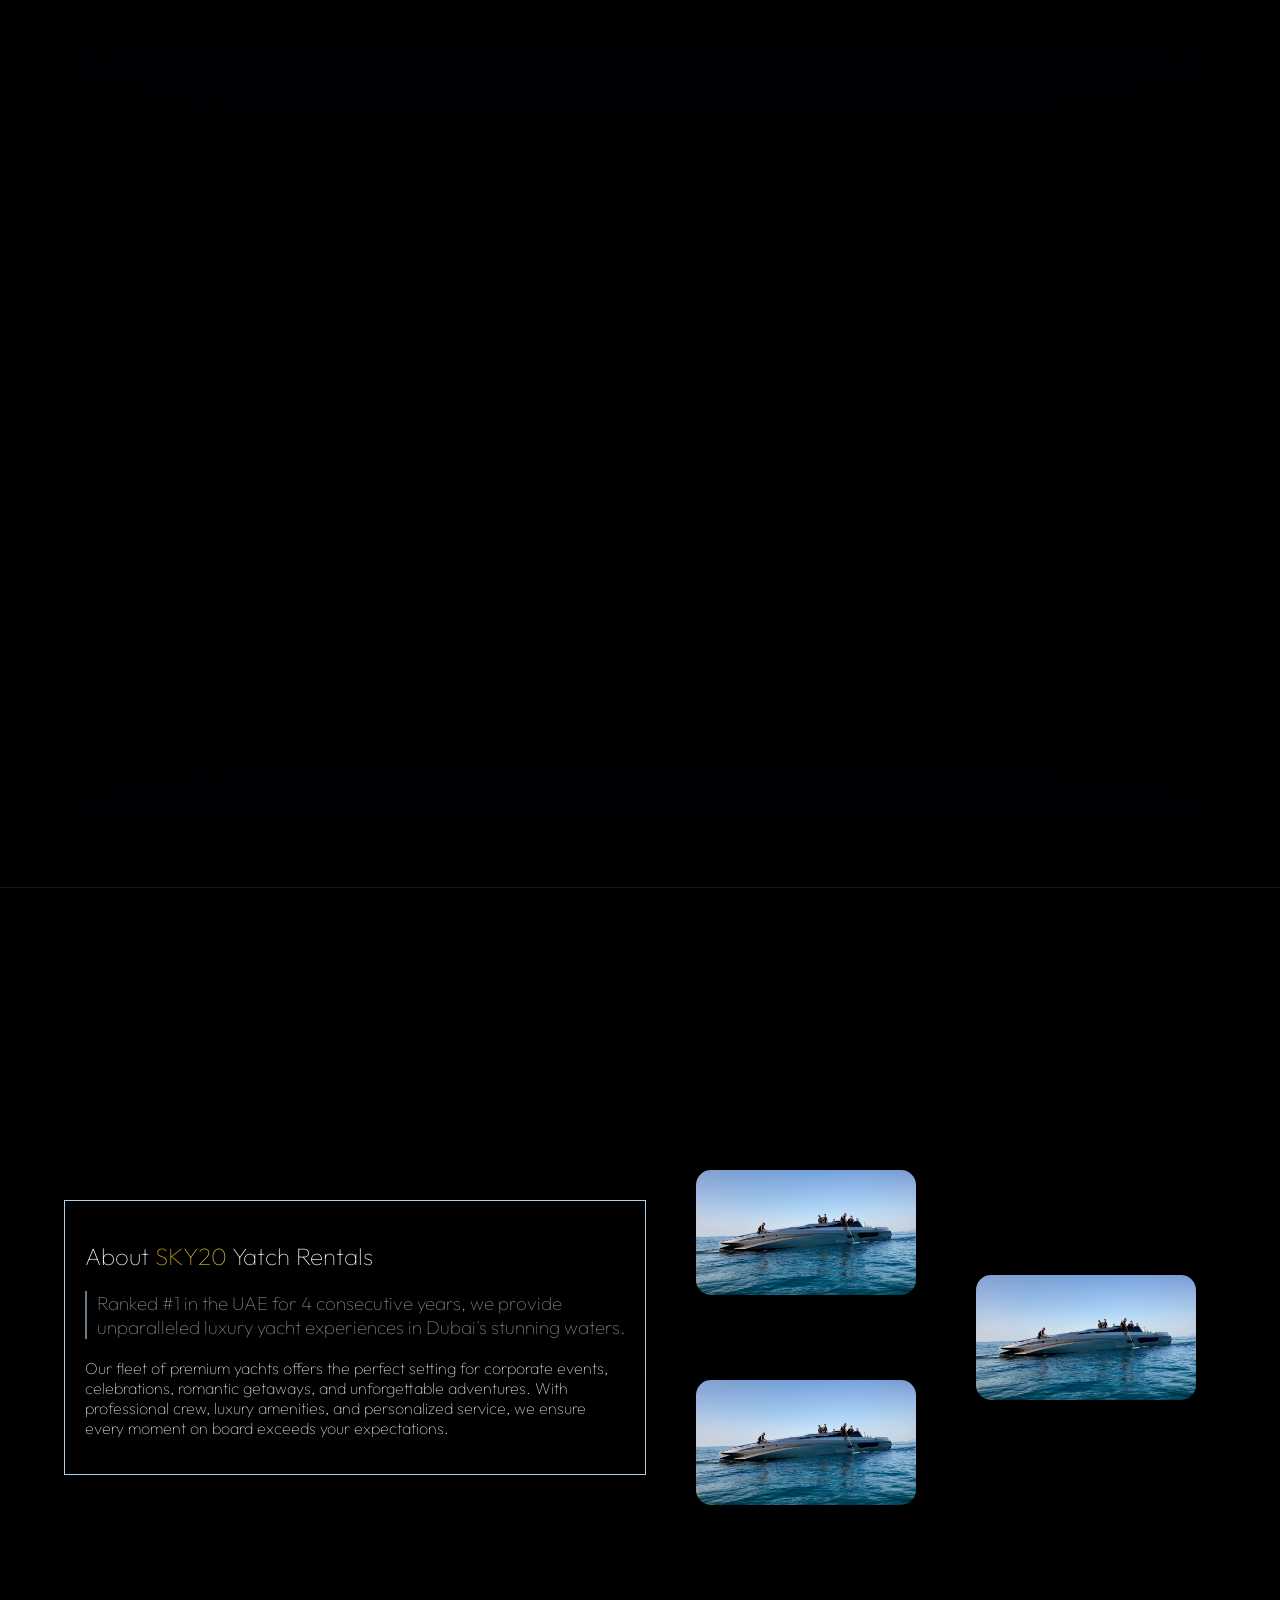
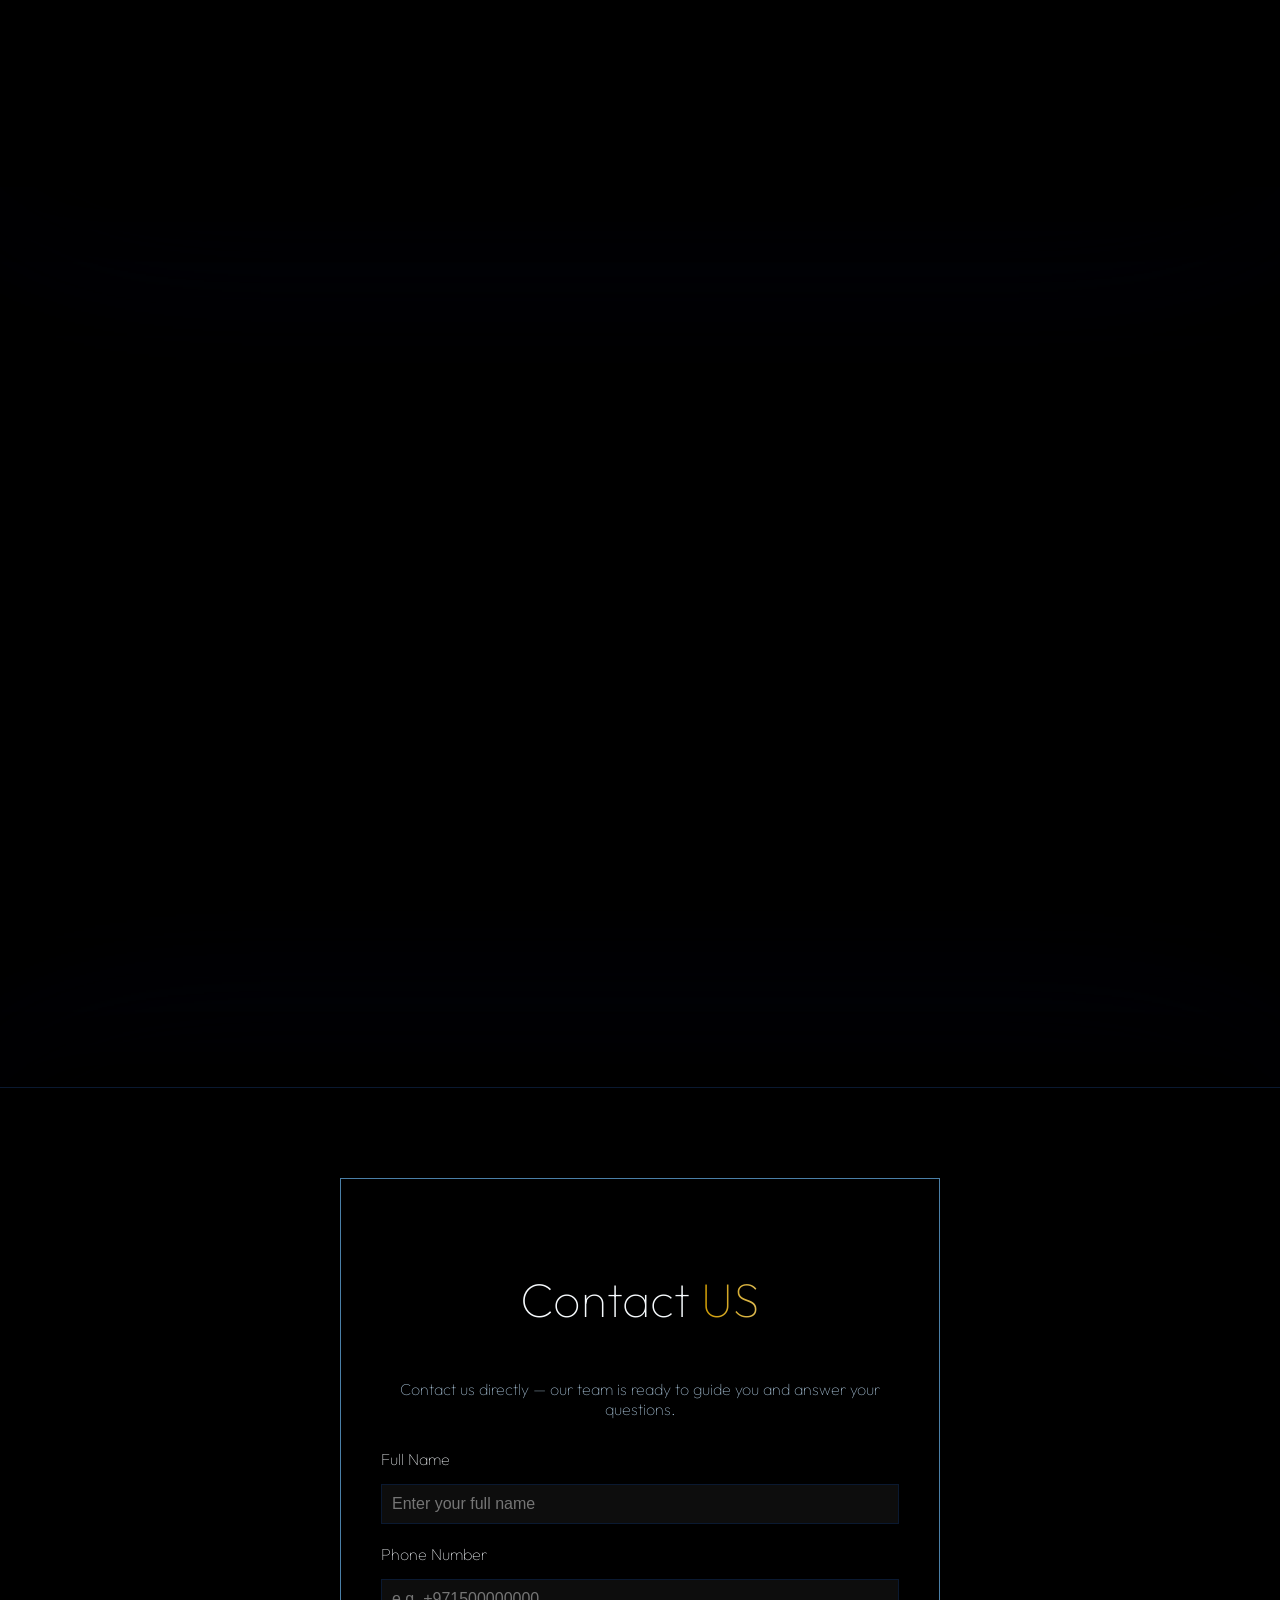
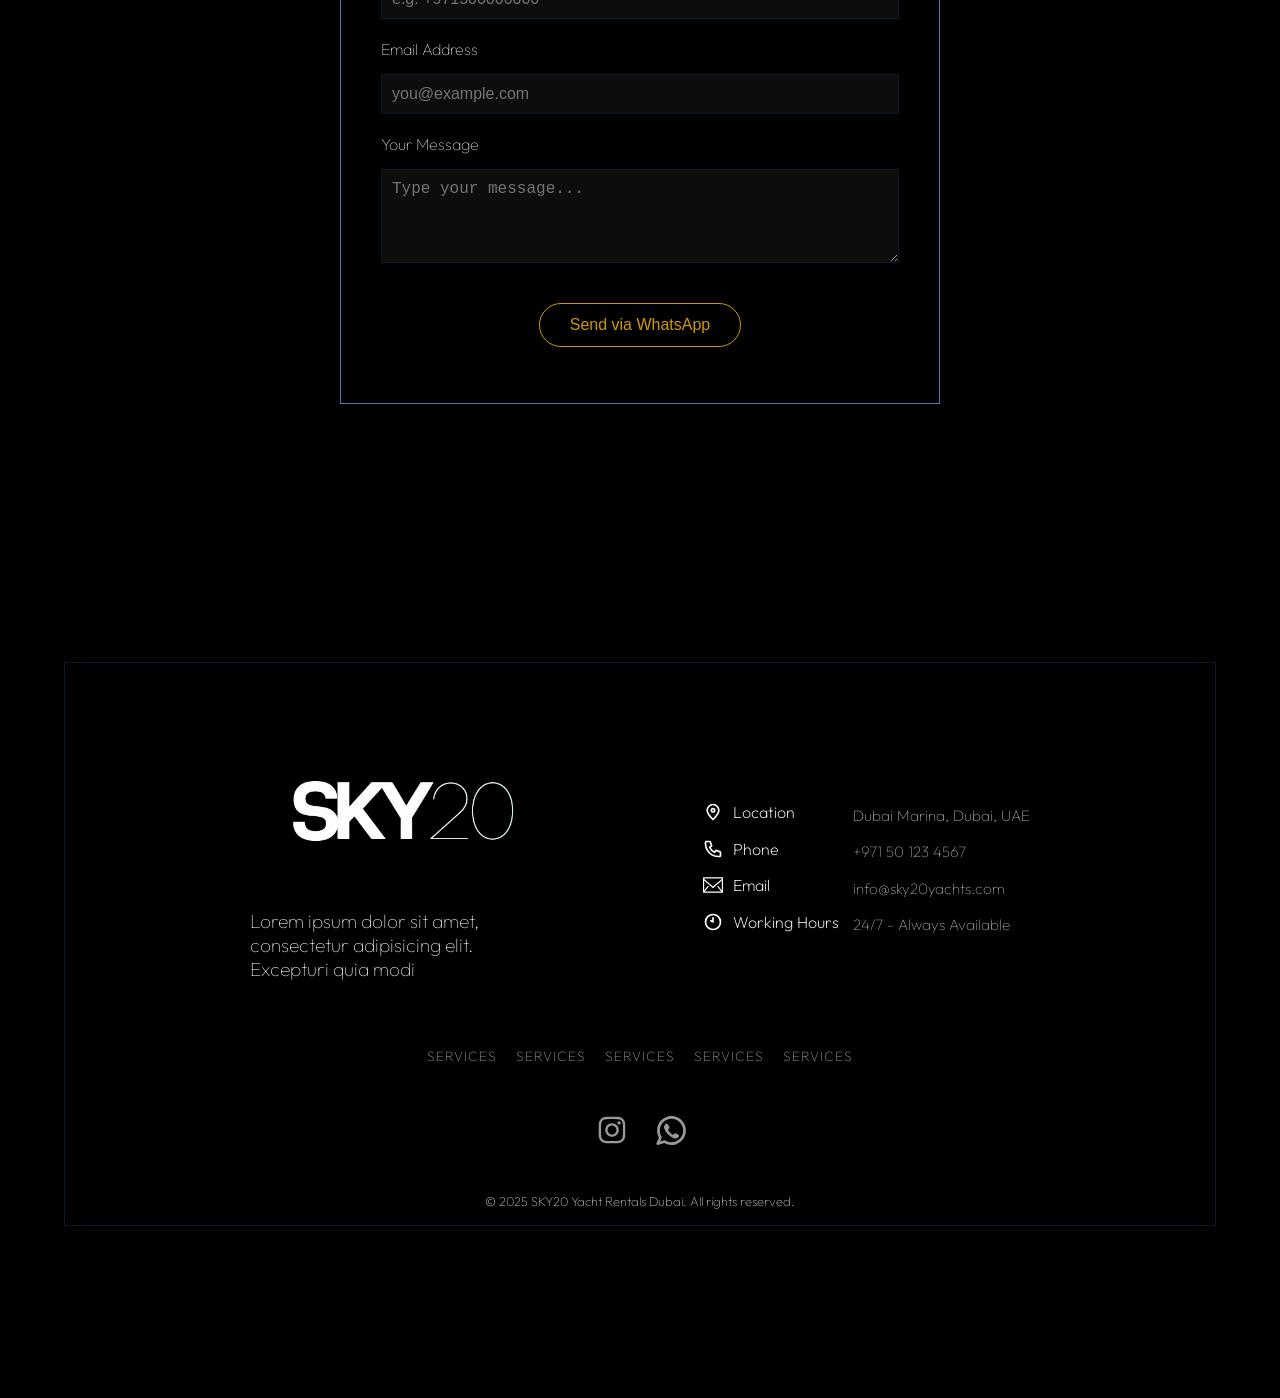
==== commit 3eca274a: "service sand menu updated and name animation as well" ====
--- a/index.html
+++ b/index.html
@@ -13,6 +13,8 @@
     <link rel="stylesheet" href="./styles/about.css">
     <link rel="stylesheet" href="./styles/contact.css">
     <link rel="stylesheet" href="./styles/footer.css">
+    <link rel="stylesheet" href="./styles/name-animation.css">
+    
 
     <link rel="preconnect" href="https://fonts.googleapis.com">
     <link rel="preconnect" href="https://fonts.gstatic.com" crossorigin>
@@ -61,9 +63,11 @@
         
         <div class="content">
           <div class="name">
-            <svg class="name-svg" width="39" height="9" viewBox="0 0 39 9" fill="yellow" xmlns="http://www.w3.org/2000/svg">
-              <path class="name-path" d="M0.87594 6.34801C0.92394 6.56401 1.02394 6.78001 1.17594 6.99601C1.33594 7.20401 1.55194 7.38001 1.82394 7.52401C2.10394 7.66001 2.45994 7.72801 2.89194 7.72801C3.50794 7.72801 3.96394 7.58401 4.25994 7.29601C4.55594 7.00801 4.70394 6.66801 4.70394 6.27601C4.70394 5.96401 4.61994 5.70801 4.45194 5.50801C4.28394 5.30801 4.05594 5.14401 3.76794 5.01601C3.47994 4.88001 3.15594 4.76001 2.79594 4.65601C2.47594 4.56801 2.15594 4.47201 1.83594 4.36801C1.52394 4.25601 1.23994 4.12001 0.983939 3.96001C0.727939 3.79201 0.523939 3.57601 0.371939 3.31201C0.219939 3.04801 0.143939 2.72001 0.143939 2.32801C0.143939 1.85601 0.255939 1.44801 0.47994 1.10401C0.703939 0.752008 1.01994 0.480008 1.42794 0.288008C1.83594 0.0960085 2.31194 8.58307e-06 2.85594 8.58307e-06C3.32794 8.58307e-06 3.73994 0.0680084 4.09194 0.204008C4.44394 0.340008 4.73594 0.532008 4.96794 0.780009C5.20794 1.02001 5.38394 1.30001 5.49594 1.62001L4.64394 1.94401C4.58794 1.76001 4.47994 1.58401 4.31994 1.41601C4.15994 1.24001 3.95194 1.09601 3.69594 0.984009C3.43994 0.872008 3.14794 0.816008 2.81994 0.816008C2.49994 0.816008 2.20794 0.872008 1.94394 0.984009C1.68794 1.09601 1.48394 1.25601 1.33194 1.46401C1.17994 1.67201 1.10394 1.92401 1.10394 2.22001C1.10394 2.54001 1.19194 2.79601 1.36794 2.98801C1.55194 3.17201 1.79194 3.32401 2.08794 3.44401C2.39194 3.55601 2.72394 3.66401 3.08394 3.76801C3.41194 3.87201 3.72794 3.98401 4.03194 4.10401C4.34394 4.22401 4.61994 4.37201 4.85994 4.54801C5.10794 4.72401 5.30394 4.94401 5.44794 5.20801C5.59194 5.47201 5.66394 5.79601 5.66394 6.18001C5.66394 6.60401 5.56394 7.00001 5.36394 7.36801C5.16394 7.72801 4.85994 8.02001 4.45194 8.24401C4.05194 8.46001 3.53594 8.56801 2.90394 8.56801C2.37594 8.56801 1.91194 8.48801 1.51194 8.32801C1.11194 8.16001 0.78394 7.93601 0.52794 7.65601C0.271939 7.37601 0.0959395 7.05601 -6.05136e-05 6.69601L0.87594 6.34801ZM7.29856 0.0840082H8.25856V3.79201H8.66656L12.1346 0.0840082H13.3706L9.50656 4.21201L13.4066 8.48401H12.1346L8.65456 4.63201H8.25856V8.48401H7.29856V0.0840082ZM19.9396 0.0840082H21.0076L17.9356 5.25601V8.48401H16.9756V5.26801L13.9036 0.0840082H14.9716L17.4556 4.34401L19.9396 0.0840082ZM25.4079 7.76401L27.9639 5.40001C28.4599 4.94401 28.8519 4.55201 29.1399 4.22401C29.4279 3.89601 29.6319 3.59201 29.7519 3.31201C29.8799 3.03201 29.9439 2.74001 29.9439 2.43601C29.9439 1.96401 29.8039 1.58401 29.5239 1.29601C29.2439 1.00001 28.8159 0.852008 28.2399 0.852008C27.8479 0.852008 27.5159 0.936008 27.2439 1.10401C26.9719 1.27201 26.7639 1.50401 26.6199 1.80001C26.4759 2.09601 26.3999 2.44401 26.3919 2.84401H25.4679C25.4839 2.22001 25.6119 1.70001 25.8519 1.28401C26.0999 0.860008 26.4319 0.540008 26.8479 0.324009C27.2639 0.108009 27.7279 8.58307e-06 28.2399 8.58307e-06C28.7999 8.58307e-06 29.2799 0.104008 29.6799 0.312008C30.0799 0.512008 30.3839 0.796009 30.5919 1.16401C30.8079 1.52401 30.9159 1.94801 30.9159 2.43601C30.9159 2.79601 30.8479 3.14401 30.7119 3.48001C30.5759 3.81601 30.3439 4.18001 30.0159 4.57201C29.6959 4.95601 29.2559 5.40801 28.6959 5.92801L26.8479 7.64401H31.1559V8.48401H25.4079V7.76401ZM32.7469 4.28401C32.7469 3.66801 32.7909 3.10001 32.8789 2.58001C32.9669 2.05201 33.1189 1.59601 33.3349 1.21201C33.5509 0.828008 33.8509 0.532008 34.2349 0.324009C34.6269 0.108009 35.1189 8.58307e-06 35.7109 8.58307e-06C36.3029 8.58307e-06 36.7909 0.108009 37.1749 0.324009C37.5589 0.532008 37.8589 0.828008 38.0749 1.21201C38.2909 1.59601 38.4429 2.05201 38.5309 2.58001C38.6189 3.10001 38.6629 3.66801 38.6629 4.28401C38.6629 4.90801 38.6189 5.48401 38.5309 6.01201C38.4429 6.53201 38.2909 6.98401 38.0749 7.36801C37.8589 7.75201 37.5589 8.04801 37.1749 8.25601C36.7909 8.46401 36.3029 8.56801 35.7109 8.56801C35.1189 8.56801 34.6269 8.46401 34.2349 8.25601C33.8509 8.04801 33.5509 7.75201 33.3349 7.36801C33.1189 6.98401 32.9669 6.53201 32.8789 6.01201C32.7909 5.48401 32.7469 4.90801 32.7469 4.28401ZM37.6909 4.28401C37.6909 3.81201 37.6669 3.37201 37.6189 2.96401C37.5789 2.54801 37.4949 2.18401 37.3669 1.87201C37.2389 1.55201 37.0429 1.30401 36.7789 1.12801C36.5149 0.944008 36.1589 0.852008 35.7109 0.852008C35.2709 0.852008 34.9149 0.944008 34.6429 1.12801C34.3789 1.30401 34.1789 1.55201 34.0429 1.87201C33.9149 2.18401 33.8269 2.54801 33.7789 2.96401C33.7389 3.37201 33.7189 3.81201 33.7189 4.28401C33.7189 4.77201 33.7389 5.22401 33.7789 5.64001C33.8269 6.05601 33.9149 6.42001 34.0429 6.73201C34.1789 7.04401 34.3789 7.28801 34.6429 7.46401C34.9149 7.63201 35.2709 7.71601 35.7109 7.71601C36.1589 7.71601 36.5149 7.63201 36.7789 7.46401C37.0429 7.28801 37.2389 7.04401 37.3669 6.73201C37.4949 6.42001 37.5789 6.05601 37.6189 5.64001C37.6669 5.22401 37.6909 4.77201 37.6909 4.28401Z" fill="yellow"/>
-            </svg>
+         <svg class="name-svg" width="31" height="9" viewBox="0 0 31 9" fill="none" xmlns="http://www.w3.org/2000/svg">
+<path class="name-path name-path-1" d="M1.30792 6.18001C1.35592 6.40401 1.44792 6.60801 1.58392 6.79201C1.72792 6.96801 1.91592 7.10801 2.14792 7.21201C2.38792 7.31601 2.67192 7.36801 2.99992 7.36801C3.50392 7.36801 3.87992 7.25201 4.12792 7.02001C4.37592 6.78001 4.49992 6.50001 4.49992 6.18001C4.49992 5.91601 4.41992 5.69601 4.25992 5.52001C4.10792 5.34401 3.89192 5.19601 3.61192 5.07601C3.33192 4.94801 3.01192 4.82801 2.65192 4.71601C2.32392 4.62001 2.00792 4.52001 1.70392 4.41601C1.39992 4.30401 1.12392 4.16801 0.875924 4.00801C0.635924 3.84001 0.443924 3.62801 0.299924 3.37201C0.155924 3.10801 0.0879239 2.78001 0.0959238 2.38801C0.0959238 1.87601 0.215924 1.44401 0.455924 1.09201C0.695924 0.732008 1.03192 0.460009 1.46392 0.276009C1.89592 0.0920086 2.39192 8.58307e-06 2.95192 8.58307e-06C3.42392 8.58307e-06 3.84792 0.0680084 4.22392 0.204008C4.60792 0.332008 4.93192 0.524009 5.19592 0.780009C5.45992 1.02801 5.65592 1.33601 5.78392 1.70401L4.47592 2.13601C4.42792 1.96001 4.33192 1.80401 4.18792 1.66801C4.04392 1.52401 3.86392 1.41201 3.64792 1.33201C3.43992 1.25201 3.21192 1.20801 2.96392 1.20001C2.69192 1.19201 2.44792 1.23201 2.23192 1.32001C2.02392 1.40801 1.85592 1.53601 1.72792 1.70401C1.59992 1.86401 1.53592 2.05201 1.53592 2.26801C1.53592 2.51601 1.60792 2.71201 1.75192 2.85601C1.89592 2.99201 2.08392 3.10801 2.31592 3.20401C2.55592 3.29201 2.81992 3.38401 3.10792 3.48001C3.44392 3.57601 3.77592 3.68801 4.10392 3.81601C4.43992 3.93601 4.74392 4.09201 5.01592 4.28401C5.29592 4.46801 5.51992 4.70401 5.68792 4.99201C5.85592 5.28001 5.93992 5.64001 5.93992 6.07201C5.93992 6.53601 5.83192 6.95601 5.61592 7.33201C5.40792 7.70801 5.08792 8.00801 4.65592 8.23201C4.22392 8.45601 3.68792 8.56801 3.04792 8.56801C2.52792 8.56801 2.05192 8.49201 1.61992 8.34001C1.19592 8.18001 0.839924 7.95601 0.551924 7.66801C0.271924 7.37201 0.0879239 7.02401 -7.613e-05 6.62401L1.30792 6.18001ZM6.02402 0.0840082H7.45202V3.63601H7.90802L11.016 0.0840082H12.792L9.19202 4.22401L12.852 8.48401H11.004L7.89602 4.82401H7.45202V8.48401H6.02402V0.0840082ZM18.0519 0.0840082H19.6479L16.5039 5.46001V8.48401H15.0879V5.47201L11.9559 0.0840082H13.5399L15.7959 4.16401L18.0519 0.0840082Z"  />
+<path class="name-path name-path-2" d="M19.3893 8.32801L22.1853 5.66401C22.7373 5.13601 23.1773 4.68401 23.5053 4.30801C23.8413 3.93201 24.0813 3.58801 24.2253 3.27601C24.3773 2.96401 24.4533 2.63601 24.4533 2.29201C24.4533 1.67601 24.2533 1.18001 23.8533 0.804008C23.4613 0.428008 22.9373 0.240008 22.2813 0.240008C21.7533 0.240008 21.3053 0.352008 20.9373 0.576008C20.5773 0.800008 20.3053 1.10401 20.1213 1.48801C19.9373 1.87201 19.8453 2.30001 19.8453 2.77201H19.5813C19.5813 2.19601 19.6973 1.70401 19.9293 1.29601C20.1613 0.880008 20.4773 0.560009 20.8773 0.336009C21.2853 0.112009 21.7533 8.58307e-06 22.2813 8.58307e-06C22.7693 8.58307e-06 23.1933 0.0960085 23.5533 0.288008C23.9213 0.480008 24.2053 0.748008 24.4053 1.09201C24.6133 1.43601 24.7173 1.83601 24.7173 2.29201C24.7173 2.64401 24.6453 2.98401 24.5013 3.31201C24.3573 3.64001 24.1173 4.00001 23.7813 4.39201C23.4453 4.77601 22.9933 5.24001 22.4253 5.78401L19.8453 8.24401H24.9933V8.48401H19.3893V8.32801ZM25.4672 4.28401C25.4672 3.67601 25.5032 3.11201 25.5752 2.59201C25.6472 2.07201 25.7752 1.62001 25.9592 1.23601C26.1512 0.844008 26.4232 0.540008 26.7752 0.324009C27.1352 0.108009 27.5952 8.58307e-06 28.1552 8.58307e-06C28.7232 8.58307e-06 29.1832 0.108009 29.5352 0.324009C29.8872 0.540008 30.1592 0.844008 30.3512 1.23601C30.5432 1.62001 30.6752 2.07201 30.7472 2.59201C30.8192 3.11201 30.8552 3.67601 30.8552 4.28401C30.8552 4.90001 30.8192 5.46801 30.7472 5.98801C30.6752 6.50801 30.5432 6.96401 30.3512 7.35601C30.1592 7.74001 29.8872 8.04001 29.5352 8.25601C29.1832 8.46401 28.7232 8.56801 28.1552 8.56801C27.5952 8.56801 27.1352 8.46001 26.7752 8.24401C26.4232 8.02801 26.1512 7.72801 25.9592 7.34401C25.7752 6.96001 25.6472 6.50801 25.5752 5.98801C25.5032 5.46001 25.4672 4.89201 25.4672 4.28401ZM30.5912 4.28401C30.5912 3.70801 30.5592 3.17601 30.4952 2.68801C30.4392 2.19201 30.3232 1.76401 30.1472 1.40401C29.9792 1.03601 29.7352 0.752008 29.4152 0.552009C29.0952 0.344008 28.6752 0.240008 28.1552 0.240008C27.6432 0.240008 27.2272 0.344008 26.9072 0.552009C26.5872 0.752008 26.3392 1.03601 26.1632 1.40401C25.9952 1.76401 25.8792 2.19201 25.8152 2.68801C25.7592 3.17601 25.7312 3.70801 25.7312 4.28401C25.7312 4.86801 25.7592 5.40801 25.8152 5.90401C25.8792 6.39201 25.9952 6.82001 26.1632 7.18801C26.3392 7.54801 26.5872 7.82801 26.9072 8.02801C27.2272 8.22801 27.6432 8.32801 28.1552 8.32801C28.6752 8.32801 29.0952 8.22801 29.4152 8.02801C29.7352 7.82801 29.9792 7.54801 30.1472 7.18801C30.3232 6.82001 30.4392 6.39201 30.4952 5.90401C30.5592 5.40801 30.5912 4.86801 30.5912 4.28401Z" />
+</svg>
+
           </div>
 
           <div class="luxury-line"></div>
@@ -95,7 +99,9 @@
         <div class="content">
 
           <div class="title">
-            <h1>Luxury Services</h1>
+            <h1 class="gradient-text">Luxury Services</h1>
+          <div class="luxury-line"></div>
+
             <h3>You have fun, we take care of you having fun..</h3>
           </div>
 
@@ -152,260 +158,571 @@
           <div class="yacht-container">
 
             <div class="yacht-category">
-              <div class="yacht-category-title"><h2>Luxury yachts</h2></div>
+              <div class="yacht-category-title">
+                <h2>Luxury yachts</h2>
+              </div>
 
               <div class="yachts">
-              
-                <div class="yacht">
-                  <div class="top-detail">
-                    <div class="category"><p>PREMIUM</p></div>
-                    <!-- <div class="rating"><p>AAAAA</p></div> -->
-                  </div>
-                  <div class="image">
-                    <img src="./media/crew.png" alt="">
-                  </div>
-                  <div class="main-detail">
-                    <div class="name">
-                      <h3>frrretti 780</h3>
-                    </div>
-                    <div class="guests">
-                      <div class="guest-icon">
-                        <svg xmlns="http://www.w3.org/2000/svg" width="200" height="200" viewBox="0 0 15 16" class="icon"><path d="M7.5 7a2.5 2.5 0 0 1 0-5a2.5 2.5 0 0 1 0 5Zm0-4C6.67 3 6 3.67 6 4.5S6.67 6 7.5 6S9 5.33 9 4.5S8.33 3 7.5 3Z"/><path d="M13.5 11c-.28 0-.5-.22-.5-.5s.22-.5.5-.5s.5-.22.5-.5A2.5 2.5 0 0 0 11.5 7h-1c-.28 0-.5-.22-.5-.5s.22-.5.5-.5c.83 0 1.5-.67 1.5-1.5S11.33 3 10.5 3c-.28 0-.5-.22-.5-.5s.22-.5.5-.5A2.5 2.5 0 0 1 13 4.5c0 .62-.22 1.18-.6 1.62c1.49.4 2.6 1.76 2.6 3.38c0 .83-.67 1.5-1.5 1.5Zm-12 0C.67 11 0 10.33 0 9.5c0-1.62 1.1-2.98 2.6-3.38c-.37-.44-.6-1-.6-1.62A2.5 2.5 0 0 1 4.5 2c.28 0 .5.22.5.5s-.22.5-.5.5C3.67 3 3 3.67 3 4.5S3.67 6 4.5 6c.28 0 .5.22.5.5s-.22.5-.5.5h-1A2.5 2.5 0 0 0 1 9.5c0 .28.22.5.5.5s.5.22.5.5s-.22.5-.5.5Zm9 3h-6c-.83 0-1.5-.67-1.5-1.5v-1C3 9.57 4.57 8 6.5 8h2c1.93 0 3.5 1.57 3.5 3.5v1c0 .83-.67 1.5-1.5 1.5Zm-4-5A2.5 2.5 0 0 0 4 11.5v1c0 .28.22.5.5.5h6c.28 0 .5-.22.5-.5v-1A2.5 2.5 0 0 0 8.5 9h-2Z"/></svg>
-                      </div>
-                      <div class="guest-number">
-                        <p>18 Guests</p>
-                      </div>
-                    </div>
-                  </div>
-                  <div class="buttons">
-                    <div class="detail-btn ">
-                      <div class="icon-div">
-                        <svg class="icon eye-icon" width="800px" height="800px" viewBox="0 -4 20 20" version="1.1" xmlns="http://www.w3.org/2000/svg" xmlns:xlink="http://www.w3.org/1999/xlink">
-
-                          <g id="Page-1" stroke="none" stroke-width="1" fill="none" fill-rule="evenodd">
-                            <g id="Dribbble-Light-Preview" transform="translate(-260.000000, -4563.000000)" fill="white ">
-                              <g id="icons" transform="translate(56.000000, 160.000000)" c>
-                                <path d="M216,4409.00052 C216,4410.14768 215.105,4411.07682 214,4411.07682 C212.895,4411.07682 212,4410.14768 212,4409.00052 C212,4407.85336 212.895,4406.92421 214,4406.92421 C215.105,4406.92421 216,4407.85336 216,4409.00052 M214,4412.9237 C211.011,4412.9237 208.195,4411.44744 206.399,4409.00052 C208.195,4406.55359 211.011,4405.0763 214,4405.0763 C216.989,4405.0763 219.805,4406.55359 221.601,4409.00052 C219.805,4411.44744 216.989,4412.9237 214,4412.9237 M214,4403 C209.724,4403 205.999,4405.41682 204,4409.00052 C205.999,4412.58422 209.724,4415 214,4415 C218.276,4415 222.001,4412.58422 224,4409.00052 C222.001,4405.41682 218.276,4403 214,4403" id="view_simple-[#815]">
-                                </path>
-                              </g>
-                            </g>
-                          </g>
-                        </svg>
-                      </div>
-                      <div>View Details</div>
-                    </div>
-                    <div class="book-btn ">
-                      <div class="icon-div">
-                        <svg class="icon eye-icon" width="800px" height="800px" viewBox="0 0 24 24" fill="none" xmlns="http://www.w3.org/2000/svg">
-                          <path fill-rule="evenodd" clip-rule="evenodd" d="M3.50002 12C3.50002 7.30558 7.3056 3.5 12 3.5C16.6944 3.5 20.5 7.30558 20.5 12C20.5 16.6944 16.6944 20.5 12 20.5C10.3278 20.5 8.77127 20.0182 7.45798 19.1861C7.21357 19.0313 6.91408 18.9899 6.63684 19.0726L3.75769 19.9319L4.84173 17.3953C4.96986 17.0955 4.94379 16.7521 4.77187 16.4751C3.9657 15.176 3.50002 13.6439 3.50002 12ZM12 1.5C6.20103 1.5 1.50002 6.20101 1.50002 12C1.50002 13.8381 1.97316 15.5683 2.80465 17.0727L1.08047 21.107C0.928048 21.4637 0.99561 21.8763 1.25382 22.1657C1.51203 22.4552 1.91432 22.5692 2.28599 22.4582L6.78541 21.1155C8.32245 21.9965 10.1037 22.5 12 22.5C17.799 22.5 22.5 17.799 22.5 12C22.5 6.20101 17.799 1.5 12 1.5ZM14.2925 14.1824L12.9783 15.1081C12.3628 14.7575 11.6823 14.2681 10.9997 13.5855C10.2901 12.8759 9.76402 12.1433 9.37612 11.4713L10.2113 10.7624C10.5697 10.4582 10.6678 9.94533 10.447 9.53028L9.38284 7.53028C9.23954 7.26097 8.98116 7.0718 8.68115 7.01654C8.38113 6.96129 8.07231 7.046 7.84247 7.24659L7.52696 7.52195C6.76823 8.18414 6.3195 9.2723 6.69141 10.3741C7.07698 11.5163 7.89983 13.314 9.58552 14.9997C11.3991 16.8133 13.2413 17.5275 14.3186 17.8049C15.1866 18.0283 16.008 17.7288 16.5868 17.2572L17.1783 16.7752C17.4313 16.5691 17.5678 16.2524 17.544 15.9269C17.5201 15.6014 17.3389 15.308 17.0585 15.1409L15.3802 14.1409C15.0412 13.939 14.6152 13.9552 14.2925 14.1824Z" f/>
-                        </svg>
-                      </div>
-                      <div>Book Now</div>
-                    </div>
-                  </div>
-                </div>
-
-                                <div class="yacht">
-                  <div class="top-detail">
-                    <div class="category"><p>PREMIUM</p></div>
-                    <!-- <div class="rating"><p>AAAAA</p></div> -->
-                  </div>
-                  <div class="image">
-                    <img src="./media/crew.png" alt="">
-                  </div>
-                  <div class="main-detail">
-                    <div class="name">
-                      <h3>frrretti 780</h3>
-                    </div>
-                    <div class="guests">
-                      <div class="guest-icon">
-                        <svg xmlns="http://www.w3.org/2000/svg" width="200" height="200" viewBox="0 0 15 16" class="icon"><path d="M7.5 7a2.5 2.5 0 0 1 0-5a2.5 2.5 0 0 1 0 5Zm0-4C6.67 3 6 3.67 6 4.5S6.67 6 7.5 6S9 5.33 9 4.5S8.33 3 7.5 3Z"/><path d="M13.5 11c-.28 0-.5-.22-.5-.5s.22-.5.5-.5s.5-.22.5-.5A2.5 2.5 0 0 0 11.5 7h-1c-.28 0-.5-.22-.5-.5s.22-.5.5-.5c.83 0 1.5-.67 1.5-1.5S11.33 3 10.5 3c-.28 0-.5-.22-.5-.5s.22-.5.5-.5A2.5 2.5 0 0 1 13 4.5c0 .62-.22 1.18-.6 1.62c1.49.4 2.6 1.76 2.6 3.38c0 .83-.67 1.5-1.5 1.5Zm-12 0C.67 11 0 10.33 0 9.5c0-1.62 1.1-2.98 2.6-3.38c-.37-.44-.6-1-.6-1.62A2.5 2.5 0 0 1 4.5 2c.28 0 .5.22.5.5s-.22.5-.5.5C3.67 3 3 3.67 3 4.5S3.67 6 4.5 6c.28 0 .5.22.5.5s-.22.5-.5.5h-1A2.5 2.5 0 0 0 1 9.5c0 .28.22.5.5.5s.5.22.5.5s-.22.5-.5.5Zm9 3h-6c-.83 0-1.5-.67-1.5-1.5v-1C3 9.57 4.57 8 6.5 8h2c1.93 0 3.5 1.57 3.5 3.5v1c0 .83-.67 1.5-1.5 1.5Zm-4-5A2.5 2.5 0 0 0 4 11.5v1c0 .28.22.5.5.5h6c.28 0 .5-.22.5-.5v-1A2.5 2.5 0 0 0 8.5 9h-2Z"/></svg>
-                      </div>
-                      <div class="guest-number">
-                        <p>18 Guests</p>
-                      </div>
-                    </div>
-                  </div>
-                  <div class="buttons">
-                    <div class="detail-btn ">
-                      <div class="icon-div">
-                        <svg class="icon eye-icon" width="800px" height="800px" viewBox="0 -4 20 20" version="1.1" xmlns="http://www.w3.org/2000/svg" xmlns:xlink="http://www.w3.org/1999/xlink">
-
-                          <g id="Page-1" stroke="none" stroke-width="1" fill="none" fill-rule="evenodd">
-                            <g id="Dribbble-Light-Preview" transform="translate(-260.000000, -4563.000000)" fill="white ">
-                              <g id="icons" transform="translate(56.000000, 160.000000)" c>
-                                <path d="M216,4409.00052 C216,4410.14768 215.105,4411.07682 214,4411.07682 C212.895,4411.07682 212,4410.14768 212,4409.00052 C212,4407.85336 212.895,4406.92421 214,4406.92421 C215.105,4406.92421 216,4407.85336 216,4409.00052 M214,4412.9237 C211.011,4412.9237 208.195,4411.44744 206.399,4409.00052 C208.195,4406.55359 211.011,4405.0763 214,4405.0763 C216.989,4405.0763 219.805,4406.55359 221.601,4409.00052 C219.805,4411.44744 216.989,4412.9237 214,4412.9237 M214,4403 C209.724,4403 205.999,4405.41682 204,4409.00052 C205.999,4412.58422 209.724,4415 214,4415 C218.276,4415 222.001,4412.58422 224,4409.00052 C222.001,4405.41682 218.276,4403 214,4403" id="view_simple-[#815]">
-                                </path>
-                              </g>
-                            </g>
-                          </g>
-                        </svg>
-                      </div>
-                      <div>View Details</div>
-                    </div>
-                    <div class="book-btn ">
-                      <div class="icon-div">
-                        <svg class="icon eye-icon" width="800px" height="800px" viewBox="0 0 24 24" fill="none" xmlns="http://www.w3.org/2000/svg">
-                          <path fill-rule="evenodd" clip-rule="evenodd" d="M3.50002 12C3.50002 7.30558 7.3056 3.5 12 3.5C16.6944 3.5 20.5 7.30558 20.5 12C20.5 16.6944 16.6944 20.5 12 20.5C10.3278 20.5 8.77127 20.0182 7.45798 19.1861C7.21357 19.0313 6.91408 18.9899 6.63684 19.0726L3.75769 19.9319L4.84173 17.3953C4.96986 17.0955 4.94379 16.7521 4.77187 16.4751C3.9657 15.176 3.50002 13.6439 3.50002 12ZM12 1.5C6.20103 1.5 1.50002 6.20101 1.50002 12C1.50002 13.8381 1.97316 15.5683 2.80465 17.0727L1.08047 21.107C0.928048 21.4637 0.99561 21.8763 1.25382 22.1657C1.51203 22.4552 1.91432 22.5692 2.28599 22.4582L6.78541 21.1155C8.32245 21.9965 10.1037 22.5 12 22.5C17.799 22.5 22.5 17.799 22.5 12C22.5 6.20101 17.799 1.5 12 1.5ZM14.2925 14.1824L12.9783 15.1081C12.3628 14.7575 11.6823 14.2681 10.9997 13.5855C10.2901 12.8759 9.76402 12.1433 9.37612 11.4713L10.2113 10.7624C10.5697 10.4582 10.6678 9.94533 10.447 9.53028L9.38284 7.53028C9.23954 7.26097 8.98116 7.0718 8.68115 7.01654C8.38113 6.96129 8.07231 7.046 7.84247 7.24659L7.52696 7.52195C6.76823 8.18414 6.3195 9.2723 6.69141 10.3741C7.07698 11.5163 7.89983 13.314 9.58552 14.9997C11.3991 16.8133 13.2413 17.5275 14.3186 17.8049C15.1866 18.0283 16.008 17.7288 16.5868 17.2572L17.1783 16.7752C17.4313 16.5691 17.5678 16.2524 17.544 15.9269C17.5201 15.6014 17.3389 15.308 17.0585 15.1409L15.3802 14.1409C15.0412 13.939 14.6152 13.9552 14.2925 14.1824Z" f/>
-                        </svg>
-                      </div>
-                      <div>Book Now</div>
-                    </div>
-                  </div>
-                </div>
-
-                                <div class="yacht">
-                  <div class="top-detail">
-                    <div class="category"><p>PREMIUM</p></div>
-                    <!-- <div class="rating"><p>AAAAA</p></div> -->
-                  </div>
-                  <div class="image">
-                    <img src="./media/crew.png" alt="">
-                  </div>
-                  <div class="main-detail">
-                    <div class="name">
-                      <h3>frrretti 780</h3>
-                    </div>
-                    <div class="guests">
-                      <div class="guest-icon">
-                        <svg xmlns="http://www.w3.org/2000/svg" width="200" height="200" viewBox="0 0 15 16" class="icon"><path d="M7.5 7a2.5 2.5 0 0 1 0-5a2.5 2.5 0 0 1 0 5Zm0-4C6.67 3 6 3.67 6 4.5S6.67 6 7.5 6S9 5.33 9 4.5S8.33 3 7.5 3Z"/><path d="M13.5 11c-.28 0-.5-.22-.5-.5s.22-.5.5-.5s.5-.22.5-.5A2.5 2.5 0 0 0 11.5 7h-1c-.28 0-.5-.22-.5-.5s.22-.5.5-.5c.83 0 1.5-.67 1.5-1.5S11.33 3 10.5 3c-.28 0-.5-.22-.5-.5s.22-.5.5-.5A2.5 2.5 0 0 1 13 4.5c0 .62-.22 1.18-.6 1.62c1.49.4 2.6 1.76 2.6 3.38c0 .83-.67 1.5-1.5 1.5Zm-12 0C.67 11 0 10.33 0 9.5c0-1.62 1.1-2.98 2.6-3.38c-.37-.44-.6-1-.6-1.62A2.5 2.5 0 0 1 4.5 2c.28 0 .5.22.5.5s-.22.5-.5.5C3.67 3 3 3.67 3 4.5S3.67 6 4.5 6c.28 0 .5.22.5.5s-.22.5-.5.5h-1A2.5 2.5 0 0 0 1 9.5c0 .28.22.5.5.5s.5.22.5.5s-.22.5-.5.5Zm9 3h-6c-.83 0-1.5-.67-1.5-1.5v-1C3 9.57 4.57 8 6.5 8h2c1.93 0 3.5 1.57 3.5 3.5v1c0 .83-.67 1.5-1.5 1.5Zm-4-5A2.5 2.5 0 0 0 4 11.5v1c0 .28.22.5.5.5h6c.28 0 .5-.22.5-.5v-1A2.5 2.5 0 0 0 8.5 9h-2Z"/></svg>
-                      </div>
-                      <div class="guest-number">
-                        <p>18 Guests</p>
-                      </div>
-                    </div>
-                  </div>
-                  <div class="buttons">
-                    <div class="detail-btn ">
-                      <div class="icon-div">
-                        <svg class="icon eye-icon" width="800px" height="800px" viewBox="0 -4 20 20" version="1.1" xmlns="http://www.w3.org/2000/svg" xmlns:xlink="http://www.w3.org/1999/xlink">
-
-                          <g id="Page-1" stroke="none" stroke-width="1" fill="none" fill-rule="evenodd">
-                            <g id="Dribbble-Light-Preview" transform="translate(-260.000000, -4563.000000)" fill="white ">
-                              <g id="icons" transform="translate(56.000000, 160.000000)" c>
-                                <path d="M216,4409.00052 C216,4410.14768 215.105,4411.07682 214,4411.07682 C212.895,4411.07682 212,4410.14768 212,4409.00052 C212,4407.85336 212.895,4406.92421 214,4406.92421 C215.105,4406.92421 216,4407.85336 216,4409.00052 M214,4412.9237 C211.011,4412.9237 208.195,4411.44744 206.399,4409.00052 C208.195,4406.55359 211.011,4405.0763 214,4405.0763 C216.989,4405.0763 219.805,4406.55359 221.601,4409.00052 C219.805,4411.44744 216.989,4412.9237 214,4412.9237 M214,4403 C209.724,4403 205.999,4405.41682 204,4409.00052 C205.999,4412.58422 209.724,4415 214,4415 C218.276,4415 222.001,4412.58422 224,4409.00052 C222.001,4405.41682 218.276,4403 214,4403" id="view_simple-[#815]">
-                                </path>
-                              </g>
-                            </g>
-                          </g>
-                        </svg>
-                      </div>
-                      <div>View Details</div>
-                    </div>
-                    <div class="book-btn ">
-                      <div class="icon-div">
-                        <svg class="icon eye-icon" width="800px" height="800px" viewBox="0 0 24 24" fill="none" xmlns="http://www.w3.org/2000/svg">
-                          <path fill-rule="evenodd" clip-rule="evenodd" d="M3.50002 12C3.50002 7.30558 7.3056 3.5 12 3.5C16.6944 3.5 20.5 7.30558 20.5 12C20.5 16.6944 16.6944 20.5 12 20.5C10.3278 20.5 8.77127 20.0182 7.45798 19.1861C7.21357 19.0313 6.91408 18.9899 6.63684 19.0726L3.75769 19.9319L4.84173 17.3953C4.96986 17.0955 4.94379 16.7521 4.77187 16.4751C3.9657 15.176 3.50002 13.6439 3.50002 12ZM12 1.5C6.20103 1.5 1.50002 6.20101 1.50002 12C1.50002 13.8381 1.97316 15.5683 2.80465 17.0727L1.08047 21.107C0.928048 21.4637 0.99561 21.8763 1.25382 22.1657C1.51203 22.4552 1.91432 22.5692 2.28599 22.4582L6.78541 21.1155C8.32245 21.9965 10.1037 22.5 12 22.5C17.799 22.5 22.5 17.799 22.5 12C22.5 6.20101 17.799 1.5 12 1.5ZM14.2925 14.1824L12.9783 15.1081C12.3628 14.7575 11.6823 14.2681 10.9997 13.5855C10.2901 12.8759 9.76402 12.1433 9.37612 11.4713L10.2113 10.7624C10.5697 10.4582 10.6678 9.94533 10.447 9.53028L9.38284 7.53028C9.23954 7.26097 8.98116 7.0718 8.68115 7.01654C8.38113 6.96129 8.07231 7.046 7.84247 7.24659L7.52696 7.52195C6.76823 8.18414 6.3195 9.2723 6.69141 10.3741C7.07698 11.5163 7.89983 13.314 9.58552 14.9997C11.3991 16.8133 13.2413 17.5275 14.3186 17.8049C15.1866 18.0283 16.008 17.7288 16.5868 17.2572L17.1783 16.7752C17.4313 16.5691 17.5678 16.2524 17.544 15.9269C17.5201 15.6014 17.3389 15.308 17.0585 15.1409L15.3802 14.1409C15.0412 13.939 14.6152 13.9552 14.2925 14.1824Z" f/>
-                        </svg>
-                      </div>
-                      <div>Book Now</div>
-                    </div>
-                  </div>
-                </div>
-
-                                <div class="yacht">
-                  <div class="top-detail">
-                    <div class="category"><p>PREMIUM</p></div>
-                    <!-- <div class="rating"><p>AAAAA</p></div> -->
-                  </div>
-                  <div class="image">
-                    <img src="./media/crew.png" alt="">
-                  </div>
-                  <div class="main-detail">
-                    <div class="name">
-                      <h3>frrretti 780</h3>
-                    </div>
-                    <div class="guests">
-                      <div class="guest-icon">
-                        <svg xmlns="http://www.w3.org/2000/svg" width="200" height="200" viewBox="0 0 15 16" class="icon"><path d="M7.5 7a2.5 2.5 0 0 1 0-5a2.5 2.5 0 0 1 0 5Zm0-4C6.67 3 6 3.67 6 4.5S6.67 6 7.5 6S9 5.33 9 4.5S8.33 3 7.5 3Z"/><path d="M13.5 11c-.28 0-.5-.22-.5-.5s.22-.5.5-.5s.5-.22.5-.5A2.5 2.5 0 0 0 11.5 7h-1c-.28 0-.5-.22-.5-.5s.22-.5.5-.5c.83 0 1.5-.67 1.5-1.5S11.33 3 10.5 3c-.28 0-.5-.22-.5-.5s.22-.5.5-.5A2.5 2.5 0 0 1 13 4.5c0 .62-.22 1.18-.6 1.62c1.49.4 2.6 1.76 2.6 3.38c0 .83-.67 1.5-1.5 1.5Zm-12 0C.67 11 0 10.33 0 9.5c0-1.62 1.1-2.98 2.6-3.38c-.37-.44-.6-1-.6-1.62A2.5 2.5 0 0 1 4.5 2c.28 0 .5.22.5.5s-.22.5-.5.5C3.67 3 3 3.67 3 4.5S3.67 6 4.5 6c.28 0 .5.22.5.5s-.22.5-.5.5h-1A2.5 2.5 0 0 0 1 9.5c0 .28.22.5.5.5s.5.22.5.5s-.22.5-.5.5Zm9 3h-6c-.83 0-1.5-.67-1.5-1.5v-1C3 9.57 4.57 8 6.5 8h2c1.93 0 3.5 1.57 3.5 3.5v1c0 .83-.67 1.5-1.5 1.5Zm-4-5A2.5 2.5 0 0 0 4 11.5v1c0 .28.22.5.5.5h6c.28 0 .5-.22.5-.5v-1A2.5 2.5 0 0 0 8.5 9h-2Z"/></svg>
-                      </div>
-                      <div class="guest-number">
-                        <p>18 Guests</p>
-                      </div>
-                    </div>
-                  </div>
-                  <div class="buttons">
-                    <div class="detail-btn ">
-                      <div class="icon-div">
-                        <svg class="icon eye-icon" width="800px" height="800px" viewBox="0 -4 20 20" version="1.1" xmlns="http://www.w3.org/2000/svg" xmlns:xlink="http://www.w3.org/1999/xlink">
-
-                          <g id="Page-1" stroke="none" stroke-width="1" fill="none" fill-rule="evenodd">
-                            <g id="Dribbble-Light-Preview" transform="translate(-260.000000, -4563.000000)" fill="white ">
-                              <g id="icons" transform="translate(56.000000, 160.000000)" c>
-                                <path d="M216,4409.00052 C216,4410.14768 215.105,4411.07682 214,4411.07682 C212.895,4411.07682 212,4410.14768 212,4409.00052 C212,4407.85336 212.895,4406.92421 214,4406.92421 C215.105,4406.92421 216,4407.85336 216,4409.00052 M214,4412.9237 C211.011,4412.9237 208.195,4411.44744 206.399,4409.00052 C208.195,4406.55359 211.011,4405.0763 214,4405.0763 C216.989,4405.0763 219.805,4406.55359 221.601,4409.00052 C219.805,4411.44744 216.989,4412.9237 214,4412.9237 M214,4403 C209.724,4403 205.999,4405.41682 204,4409.00052 C205.999,4412.58422 209.724,4415 214,4415 C218.276,4415 222.001,4412.58422 224,4409.00052 C222.001,4405.41682 218.276,4403 214,4403" id="view_simple-[#815]">
-                                </path>
-                              </g>
-                            </g>
-                          </g>
-                        </svg>
-                      </div>
-                      <div>View Details</div>
-                    </div>
-                    <div class="book-btn ">
-                      <div class="icon-div">
-                        <svg class="icon eye-icon" width="800px" height="800px" viewBox="0 0 24 24" fill="none" xmlns="http://www.w3.org/2000/svg">
-                          <path fill-rule="evenodd" clip-rule="evenodd" d="M3.50002 12C3.50002 7.30558 7.3056 3.5 12 3.5C16.6944 3.5 20.5 7.30558 20.5 12C20.5 16.6944 16.6944 20.5 12 20.5C10.3278 20.5 8.77127 20.0182 7.45798 19.1861C7.21357 19.0313 6.91408 18.9899 6.63684 19.0726L3.75769 19.9319L4.84173 17.3953C4.96986 17.0955 4.94379 16.7521 4.77187 16.4751C3.9657 15.176 3.50002 13.6439 3.50002 12ZM12 1.5C6.20103 1.5 1.50002 6.20101 1.50002 12C1.50002 13.8381 1.97316 15.5683 2.80465 17.0727L1.08047 21.107C0.928048 21.4637 0.99561 21.8763 1.25382 22.1657C1.51203 22.4552 1.91432 22.5692 2.28599 22.4582L6.78541 21.1155C8.32245 21.9965 10.1037 22.5 12 22.5C17.799 22.5 22.5 17.799 22.5 12C22.5 6.20101 17.799 1.5 12 1.5ZM14.2925 14.1824L12.9783 15.1081C12.3628 14.7575 11.6823 14.2681 10.9997 13.5855C10.2901 12.8759 9.76402 12.1433 9.37612 11.4713L10.2113 10.7624C10.5697 10.4582 10.6678 9.94533 10.447 9.53028L9.38284 7.53028C9.23954 7.26097 8.98116 7.0718 8.68115 7.01654C8.38113 6.96129 8.07231 7.046 7.84247 7.24659L7.52696 7.52195C6.76823 8.18414 6.3195 9.2723 6.69141 10.3741C7.07698 11.5163 7.89983 13.314 9.58552 14.9997C11.3991 16.8133 13.2413 17.5275 14.3186 17.8049C15.1866 18.0283 16.008 17.7288 16.5868 17.2572L17.1783 16.7752C17.4313 16.5691 17.5678 16.2524 17.544 15.9269C17.5201 15.6014 17.3389 15.308 17.0585 15.1409L15.3802 14.1409C15.0412 13.939 14.6152 13.9552 14.2925 14.1824Z" f/>
-                        </svg>
-                      </div>
-                      <div>Book Now</div>
-                    </div>
-                  </div>
-                </div>
-
-                                <div class="yacht">
-                  <div class="top-detail">
-                    <div class="category"><p>PREMIUM</p></div>
-                    <!-- <div class="rating"><p>AAAAA</p></div> -->
-                  </div>
-                  <div class="image">
-                    <img src="./media/crew.png" alt="">
-                  </div>
-                  <div class="main-detail">
-                    <div class="name">
-                      <h3>frrretti 780</h3>
-                    </div>
-                    <div class="guests">
-                      <div class="guest-icon">
-                        <svg xmlns="http://www.w3.org/2000/svg" width="200" height="200" viewBox="0 0 15 16" class="icon"><path d="M7.5 7a2.5 2.5 0 0 1 0-5a2.5 2.5 0 0 1 0 5Zm0-4C6.67 3 6 3.67 6 4.5S6.67 6 7.5 6S9 5.33 9 4.5S8.33 3 7.5 3Z"/><path d="M13.5 11c-.28 0-.5-.22-.5-.5s.22-.5.5-.5s.5-.22.5-.5A2.5 2.5 0 0 0 11.5 7h-1c-.28 0-.5-.22-.5-.5s.22-.5.5-.5c.83 0 1.5-.67 1.5-1.5S11.33 3 10.5 3c-.28 0-.5-.22-.5-.5s.22-.5.5-.5A2.5 2.5 0 0 1 13 4.5c0 .62-.22 1.18-.6 1.62c1.49.4 2.6 1.76 2.6 3.38c0 .83-.67 1.5-1.5 1.5Zm-12 0C.67 11 0 10.33 0 9.5c0-1.62 1.1-2.98 2.6-3.38c-.37-.44-.6-1-.6-1.62A2.5 2.5 0 0 1 4.5 2c.28 0 .5.22.5.5s-.22.5-.5.5C3.67 3 3 3.67 3 4.5S3.67 6 4.5 6c.28 0 .5.22.5.5s-.22.5-.5.5h-1A2.5 2.5 0 0 0 1 9.5c0 .28.22.5.5.5s.5.22.5.5s-.22.5-.5.5Zm9 3h-6c-.83 0-1.5-.67-1.5-1.5v-1C3 9.57 4.57 8 6.5 8h2c1.93 0 3.5 1.57 3.5 3.5v1c0 .83-.67 1.5-1.5 1.5Zm-4-5A2.5 2.5 0 0 0 4 11.5v1c0 .28.22.5.5.5h6c.28 0 .5-.22.5-.5v-1A2.5 2.5 0 0 0 8.5 9h-2Z"/></svg>
-                      </div>
-                      <div class="guest-number">
-                        <p>18 Guests</p>
-                      </div>
-                    </div>
-                  </div>
-                  <div class="buttons">
-                    <div class="detail-btn ">
-                      <div class="icon-div">
-                        <svg class="icon eye-icon" width="800px" height="800px" viewBox="0 -4 20 20" version="1.1" xmlns="http://www.w3.org/2000/svg" xmlns:xlink="http://www.w3.org/1999/xlink">
-
-                          <g id="Page-1" stroke="none" stroke-width="1" fill="none" fill-rule="evenodd">
-                            <g id="Dribbble-Light-Preview" transform="translate(-260.000000, -4563.000000)" fill="white ">
-                              <g id="icons" transform="translate(56.000000, 160.000000)" c>
-                                <path d="M216,4409.00052 C216,4410.14768 215.105,4411.07682 214,4411.07682 C212.895,4411.07682 212,4410.14768 212,4409.00052 C212,4407.85336 212.895,4406.92421 214,4406.92421 C215.105,4406.92421 216,4407.85336 216,4409.00052 M214,4412.9237 C211.011,4412.9237 208.195,4411.44744 206.399,4409.00052 C208.195,4406.55359 211.011,4405.0763 214,4405.0763 C216.989,4405.0763 219.805,4406.55359 221.601,4409.00052 C219.805,4411.44744 216.989,4412.9237 214,4412.9237 M214,4403 C209.724,4403 205.999,4405.41682 204,4409.00052 C205.999,4412.58422 209.724,4415 214,4415 C218.276,4415 222.001,4412.58422 224,4409.00052 C222.001,4405.41682 218.276,4403 214,4403" id="view_simple-[#815]">
-                                </path>
-                              </g>
-                            </g>
-                          </g>
-                        </svg>
-                      </div>
-                      <div>View Details</div>
-                    </div>
-                    <div class="book-btn ">
-                      <div class="icon-div">
-                        <svg class="icon eye-icon" width="800px" height="800px" viewBox="0 0 24 24" fill="none" xmlns="http://www.w3.org/2000/svg">
-                          <path fill-rule="evenodd" clip-rule="evenodd" d="M3.50002 12C3.50002 7.30558 7.3056 3.5 12 3.5C16.6944 3.5 20.5 7.30558 20.5 12C20.5 16.6944 16.6944 20.5 12 20.5C10.3278 20.5 8.77127 20.0182 7.45798 19.1861C7.21357 19.0313 6.91408 18.9899 6.63684 19.0726L3.75769 19.9319L4.84173 17.3953C4.96986 17.0955 4.94379 16.7521 4.77187 16.4751C3.9657 15.176 3.50002 13.6439 3.50002 12ZM12 1.5C6.20103 1.5 1.50002 6.20101 1.50002 12C1.50002 13.8381 1.97316 15.5683 2.80465 17.0727L1.08047 21.107C0.928048 21.4637 0.99561 21.8763 1.25382 22.1657C1.51203 22.4552 1.91432 22.5692 2.28599 22.4582L6.78541 21.1155C8.32245 21.9965 10.1037 22.5 12 22.5C17.799 22.5 22.5 17.799 22.5 12C22.5 6.20101 17.799 1.5 12 1.5ZM14.2925 14.1824L12.9783 15.1081C12.3628 14.7575 11.6823 14.2681 10.9997 13.5855C10.2901 12.8759 9.76402 12.1433 9.37612 11.4713L10.2113 10.7624C10.5697 10.4582 10.6678 9.94533 10.447 9.53028L9.38284 7.53028C9.23954 7.26097 8.98116 7.0718 8.68115 7.01654C8.38113 6.96129 8.07231 7.046 7.84247 7.24659L7.52696 7.52195C6.76823 8.18414 6.3195 9.2723 6.69141 10.3741C7.07698 11.5163 7.89983 13.314 9.58552 14.9997C11.3991 16.8133 13.2413 17.5275 14.3186 17.8049C15.1866 18.0283 16.008 17.7288 16.5868 17.2572L17.1783 16.7752C17.4313 16.5691 17.5678 16.2524 17.544 15.9269C17.5201 15.6014 17.3389 15.308 17.0585 15.1409L15.3802 14.1409C15.0412 13.939 14.6152 13.9552 14.2925 14.1824Z" f/>
-                        </svg>
-                      </div>
-                      <div>Book Now</div>
-                    </div>
-                  </div>
-                </div>
-
-              </div>
-
-            </div>
-
-          </div>
+
+                <div class="yacht-holder">
+                  <div class="yacht">
+                    <div class="top-detail">
+                      <div class="category"><p>PREMIUM</p></div>
+                      <!-- <div class="rating"><p>AAAAA</p></div> -->
+                    </div>
+                    <div class="image">
+                      <img src="./media/crew.png" alt="">
+                    </div>
+                    <div class="main-detail">
+                      <div class="name">
+                        <h3>frrretti 780</h3>
+                      </div>
+                      <div class="guests">
+                        <div class="guest-icon">
+                          <svg xmlns="http://www.w3.org/2000/svg" width="200" height="200" viewBox="0 0 15 16" class="icon"><path d="M7.5 7a2.5 2.5 0 0 1 0-5a2.5 2.5 0 0 1 0 5Zm0-4C6.67 3 6 3.67 6 4.5S6.67 6 7.5 6S9 5.33 9 4.5S8.33 3 7.5 3Z"/><path d="M13.5 11c-.28 0-.5-.22-.5-.5s.22-.5.5-.5s.5-.22.5-.5A2.5 2.5 0 0 0 11.5 7h-1c-.28 0-.5-.22-.5-.5s.22-.5.5-.5c.83 0 1.5-.67 1.5-1.5S11.33 3 10.5 3c-.28 0-.5-.22-.5-.5s.22-.5.5-.5A2.5 2.5 0 0 1 13 4.5c0 .62-.22 1.18-.6 1.62c1.49.4 2.6 1.76 2.6 3.38c0 .83-.67 1.5-1.5 1.5Zm-12 0C.67 11 0 10.33 0 9.5c0-1.62 1.1-2.98 2.6-3.38c-.37-.44-.6-1-.6-1.62A2.5 2.5 0 0 1 4.5 2c.28 0 .5.22.5.5s-.22.5-.5.5C3.67 3 3 3.67 3 4.5S3.67 6 4.5 6c.28 0 .5.22.5.5s-.22.5-.5.5h-1A2.5 2.5 0 0 0 1 9.5c0 .28.22.5.5.5s.5.22.5.5s-.22.5-.5.5Zm9 3h-6c-.83 0-1.5-.67-1.5-1.5v-1C3 9.57 4.57 8 6.5 8h2c1.93 0 3.5 1.57 3.5 3.5v1c0 .83-.67 1.5-1.5 1.5Zm-4-5A2.5 2.5 0 0 0 4 11.5v1c0 .28.22.5.5.5h6c.28 0 .5-.22.5-.5v-1A2.5 2.5 0 0 0 8.5 9h-2Z"/></svg>
+                        </div>
+                        <div class="guest-number">
+                          <p>18 Guests</p>
+                        </div>
+                      </div>
+                    </div>
+                    <div class="buttons">
+                      <div class="detail-btn ">
+                        <div class="icon-div">
+                          <svg class="icon eye-icon" width="800px" height="800px" viewBox="0 -4 20 20" version="1.1" xmlns="http://www.w3.org/2000/svg" xmlns:xlink="http://www.w3.org/1999/xlink">
+
+                            <g id="Page-1" stroke="none" stroke-width="1" fill="none" fill-rule="evenodd">
+                              <g id="Dribbble-Light-Preview" transform="translate(-260.000000, -4563.000000)" fill="white ">
+                                <g id="icons" transform="translate(56.000000, 160.000000)" c>
+                                  <path d="M216,4409.00052 C216,4410.14768 215.105,4411.07682 214,4411.07682 C212.895,4411.07682 212,4410.14768 212,4409.00052 C212,4407.85336 212.895,4406.92421 214,4406.92421 C215.105,4406.92421 216,4407.85336 216,4409.00052 M214,4412.9237 C211.011,4412.9237 208.195,4411.44744 206.399,4409.00052 C208.195,4406.55359 211.011,4405.0763 214,4405.0763 C216.989,4405.0763 219.805,4406.55359 221.601,4409.00052 C219.805,4411.44744 216.989,4412.9237 214,4412.9237 M214,4403 C209.724,4403 205.999,4405.41682 204,4409.00052 C205.999,4412.58422 209.724,4415 214,4415 C218.276,4415 222.001,4412.58422 224,4409.00052 C222.001,4405.41682 218.276,4403 214,4403" id="view_simple-[#815]">
+                                  </path>
+                                </g>
+                              </g>
+                            </g>
+                          </svg>
+                        </div>
+                        <div>View Details</div>
+                      </div>
+                      <div class="book-btn ">
+                        <div class="icon-div">
+                          <svg class="icon eye-icon" width="800px" height="800px" viewBox="0 0 24 24" fill="none" xmlns="http://www.w3.org/2000/svg">
+                            <path fill-rule="evenodd" clip-rule="evenodd" d="M3.50002 12C3.50002 7.30558 7.3056 3.5 12 3.5C16.6944 3.5 20.5 7.30558 20.5 12C20.5 16.6944 16.6944 20.5 12 20.5C10.3278 20.5 8.77127 20.0182 7.45798 19.1861C7.21357 19.0313 6.91408 18.9899 6.63684 19.0726L3.75769 19.9319L4.84173 17.3953C4.96986 17.0955 4.94379 16.7521 4.77187 16.4751C3.9657 15.176 3.50002 13.6439 3.50002 12ZM12 1.5C6.20103 1.5 1.50002 6.20101 1.50002 12C1.50002 13.8381 1.97316 15.5683 2.80465 17.0727L1.08047 21.107C0.928048 21.4637 0.99561 21.8763 1.25382 22.1657C1.51203 22.4552 1.91432 22.5692 2.28599 22.4582L6.78541 21.1155C8.32245 21.9965 10.1037 22.5 12 22.5C17.799 22.5 22.5 17.799 22.5 12C22.5 6.20101 17.799 1.5 12 1.5ZM14.2925 14.1824L12.9783 15.1081C12.3628 14.7575 11.6823 14.2681 10.9997 13.5855C10.2901 12.8759 9.76402 12.1433 9.37612 11.4713L10.2113 10.7624C10.5697 10.4582 10.6678 9.94533 10.447 9.53028L9.38284 7.53028C9.23954 7.26097 8.98116 7.0718 8.68115 7.01654C8.38113 6.96129 8.07231 7.046 7.84247 7.24659L7.52696 7.52195C6.76823 8.18414 6.3195 9.2723 6.69141 10.3741C7.07698 11.5163 7.89983 13.314 9.58552 14.9997C11.3991 16.8133 13.2413 17.5275 14.3186 17.8049C15.1866 18.0283 16.008 17.7288 16.5868 17.2572L17.1783 16.7752C17.4313 16.5691 17.5678 16.2524 17.544 15.9269C17.5201 15.6014 17.3389 15.308 17.0585 15.1409L15.3802 14.1409C15.0412 13.939 14.6152 13.9552 14.2925 14.1824Z" f/>
+                          </svg>
+                        </div>
+                        <div>Book Now</div>
+                      </div>
+                    </div>
+                  </div>
+                </div>
+                <div class="yacht-holder">
+                  <div class="yacht">
+                    <div class="top-detail">
+                      <div class="category"><p>PREMIUM</p></div>
+                      <!-- <div class="rating"><p>AAAAA</p></div> -->
+                    </div>
+                    <div class="image">
+                      <img src="./media/crew.png" alt="">
+                    </div>
+                    <div class="main-detail">
+                      <div class="name">
+                        <h3>frrretti 780</h3>
+                      </div>
+                      <div class="guests">
+                        <div class="guest-icon">
+                          <svg xmlns="http://www.w3.org/2000/svg" width="200" height="200" viewBox="0 0 15 16" class="icon"><path d="M7.5 7a2.5 2.5 0 0 1 0-5a2.5 2.5 0 0 1 0 5Zm0-4C6.67 3 6 3.67 6 4.5S6.67 6 7.5 6S9 5.33 9 4.5S8.33 3 7.5 3Z"/><path d="M13.5 11c-.28 0-.5-.22-.5-.5s.22-.5.5-.5s.5-.22.5-.5A2.5 2.5 0 0 0 11.5 7h-1c-.28 0-.5-.22-.5-.5s.22-.5.5-.5c.83 0 1.5-.67 1.5-1.5S11.33 3 10.5 3c-.28 0-.5-.22-.5-.5s.22-.5.5-.5A2.5 2.5 0 0 1 13 4.5c0 .62-.22 1.18-.6 1.62c1.49.4 2.6 1.76 2.6 3.38c0 .83-.67 1.5-1.5 1.5Zm-12 0C.67 11 0 10.33 0 9.5c0-1.62 1.1-2.98 2.6-3.38c-.37-.44-.6-1-.6-1.62A2.5 2.5 0 0 1 4.5 2c.28 0 .5.22.5.5s-.22.5-.5.5C3.67 3 3 3.67 3 4.5S3.67 6 4.5 6c.28 0 .5.22.5.5s-.22.5-.5.5h-1A2.5 2.5 0 0 0 1 9.5c0 .28.22.5.5.5s.5.22.5.5s-.22.5-.5.5Zm9 3h-6c-.83 0-1.5-.67-1.5-1.5v-1C3 9.57 4.57 8 6.5 8h2c1.93 0 3.5 1.57 3.5 3.5v1c0 .83-.67 1.5-1.5 1.5Zm-4-5A2.5 2.5 0 0 0 4 11.5v1c0 .28.22.5.5.5h6c.28 0 .5-.22.5-.5v-1A2.5 2.5 0 0 0 8.5 9h-2Z"/></svg>
+                        </div>
+                        <div class="guest-number">
+                          <p>18 Guests</p>
+                        </div>
+                      </div>
+                    </div>
+                    <div class="buttons">
+                      <div class="detail-btn ">
+                        <div class="icon-div">
+                          <svg class="icon eye-icon" width="800px" height="800px" viewBox="0 -4 20 20" version="1.1" xmlns="http://www.w3.org/2000/svg" xmlns:xlink="http://www.w3.org/1999/xlink">
+
+                            <g id="Page-1" stroke="none" stroke-width="1" fill="none" fill-rule="evenodd">
+                              <g id="Dribbble-Light-Preview" transform="translate(-260.000000, -4563.000000)" fill="white ">
+                                <g id="icons" transform="translate(56.000000, 160.000000)" c>
+                                  <path d="M216,4409.00052 C216,4410.14768 215.105,4411.07682 214,4411.07682 C212.895,4411.07682 212,4410.14768 212,4409.00052 C212,4407.85336 212.895,4406.92421 214,4406.92421 C215.105,4406.92421 216,4407.85336 216,4409.00052 M214,4412.9237 C211.011,4412.9237 208.195,4411.44744 206.399,4409.00052 C208.195,4406.55359 211.011,4405.0763 214,4405.0763 C216.989,4405.0763 219.805,4406.55359 221.601,4409.00052 C219.805,4411.44744 216.989,4412.9237 214,4412.9237 M214,4403 C209.724,4403 205.999,4405.41682 204,4409.00052 C205.999,4412.58422 209.724,4415 214,4415 C218.276,4415 222.001,4412.58422 224,4409.00052 C222.001,4405.41682 218.276,4403 214,4403" id="view_simple-[#815]">
+                                  </path>
+                                </g>
+                              </g>
+                            </g>
+                          </svg>
+                        </div>
+                        <div>View Details</div>
+                      </div>
+                      <div class="book-btn ">
+                        <div class="icon-div">
+                          <svg class="icon eye-icon" width="800px" height="800px" viewBox="0 0 24 24" fill="none" xmlns="http://www.w3.org/2000/svg">
+                            <path fill-rule="evenodd" clip-rule="evenodd" d="M3.50002 12C3.50002 7.30558 7.3056 3.5 12 3.5C16.6944 3.5 20.5 7.30558 20.5 12C20.5 16.6944 16.6944 20.5 12 20.5C10.3278 20.5 8.77127 20.0182 7.45798 19.1861C7.21357 19.0313 6.91408 18.9899 6.63684 19.0726L3.75769 19.9319L4.84173 17.3953C4.96986 17.0955 4.94379 16.7521 4.77187 16.4751C3.9657 15.176 3.50002 13.6439 3.50002 12ZM12 1.5C6.20103 1.5 1.50002 6.20101 1.50002 12C1.50002 13.8381 1.97316 15.5683 2.80465 17.0727L1.08047 21.107C0.928048 21.4637 0.99561 21.8763 1.25382 22.1657C1.51203 22.4552 1.91432 22.5692 2.28599 22.4582L6.78541 21.1155C8.32245 21.9965 10.1037 22.5 12 22.5C17.799 22.5 22.5 17.799 22.5 12C22.5 6.20101 17.799 1.5 12 1.5ZM14.2925 14.1824L12.9783 15.1081C12.3628 14.7575 11.6823 14.2681 10.9997 13.5855C10.2901 12.8759 9.76402 12.1433 9.37612 11.4713L10.2113 10.7624C10.5697 10.4582 10.6678 9.94533 10.447 9.53028L9.38284 7.53028C9.23954 7.26097 8.98116 7.0718 8.68115 7.01654C8.38113 6.96129 8.07231 7.046 7.84247 7.24659L7.52696 7.52195C6.76823 8.18414 6.3195 9.2723 6.69141 10.3741C7.07698 11.5163 7.89983 13.314 9.58552 14.9997C11.3991 16.8133 13.2413 17.5275 14.3186 17.8049C15.1866 18.0283 16.008 17.7288 16.5868 17.2572L17.1783 16.7752C17.4313 16.5691 17.5678 16.2524 17.544 15.9269C17.5201 15.6014 17.3389 15.308 17.0585 15.1409L15.3802 14.1409C15.0412 13.939 14.6152 13.9552 14.2925 14.1824Z" f/>
+                          </svg>
+                        </div>
+                        <div>Book Now</div>
+                      </div>
+                    </div>
+                  </div>
+                </div>
+                <div class="yacht-holder">
+                  <div class="yacht">
+                    <div class="top-detail">
+                      <div class="category"><p>PREMIUM</p></div>
+                      <!-- <div class="rating"><p>AAAAA</p></div> -->
+                    </div>
+                    <div class="image">
+                      <img src="./media/crew.png" alt="">
+                    </div>
+                    <div class="main-detail">
+                      <div class="name">
+                        <h3>frrretti 780</h3>
+                      </div>
+                      <div class="guests">
+                        <div class="guest-icon">
+                          <svg xmlns="http://www.w3.org/2000/svg" width="200" height="200" viewBox="0 0 15 16" class="icon"><path d="M7.5 7a2.5 2.5 0 0 1 0-5a2.5 2.5 0 0 1 0 5Zm0-4C6.67 3 6 3.67 6 4.5S6.67 6 7.5 6S9 5.33 9 4.5S8.33 3 7.5 3Z"/><path d="M13.5 11c-.28 0-.5-.22-.5-.5s.22-.5.5-.5s.5-.22.5-.5A2.5 2.5 0 0 0 11.5 7h-1c-.28 0-.5-.22-.5-.5s.22-.5.5-.5c.83 0 1.5-.67 1.5-1.5S11.33 3 10.5 3c-.28 0-.5-.22-.5-.5s.22-.5.5-.5A2.5 2.5 0 0 1 13 4.5c0 .62-.22 1.18-.6 1.62c1.49.4 2.6 1.76 2.6 3.38c0 .83-.67 1.5-1.5 1.5Zm-12 0C.67 11 0 10.33 0 9.5c0-1.62 1.1-2.98 2.6-3.38c-.37-.44-.6-1-.6-1.62A2.5 2.5 0 0 1 4.5 2c.28 0 .5.22.5.5s-.22.5-.5.5C3.67 3 3 3.67 3 4.5S3.67 6 4.5 6c.28 0 .5.22.5.5s-.22.5-.5.5h-1A2.5 2.5 0 0 0 1 9.5c0 .28.22.5.5.5s.5.22.5.5s-.22.5-.5.5Zm9 3h-6c-.83 0-1.5-.67-1.5-1.5v-1C3 9.57 4.57 8 6.5 8h2c1.93 0 3.5 1.57 3.5 3.5v1c0 .83-.67 1.5-1.5 1.5Zm-4-5A2.5 2.5 0 0 0 4 11.5v1c0 .28.22.5.5.5h6c.28 0 .5-.22.5-.5v-1A2.5 2.5 0 0 0 8.5 9h-2Z"/></svg>
+                        </div>
+                        <div class="guest-number">
+                          <p>18 Guests</p>
+                        </div>
+                      </div>
+                    </div>
+                    <div class="buttons">
+                      <div class="detail-btn ">
+                        <div class="icon-div">
+                          <svg class="icon eye-icon" width="800px" height="800px" viewBox="0 -4 20 20" version="1.1" xmlns="http://www.w3.org/2000/svg" xmlns:xlink="http://www.w3.org/1999/xlink">
+
+                            <g id="Page-1" stroke="none" stroke-width="1" fill="none" fill-rule="evenodd">
+                              <g id="Dribbble-Light-Preview" transform="translate(-260.000000, -4563.000000)" fill="white ">
+                                <g id="icons" transform="translate(56.000000, 160.000000)" c>
+                                  <path d="M216,4409.00052 C216,4410.14768 215.105,4411.07682 214,4411.07682 C212.895,4411.07682 212,4410.14768 212,4409.00052 C212,4407.85336 212.895,4406.92421 214,4406.92421 C215.105,4406.92421 216,4407.85336 216,4409.00052 M214,4412.9237 C211.011,4412.9237 208.195,4411.44744 206.399,4409.00052 C208.195,4406.55359 211.011,4405.0763 214,4405.0763 C216.989,4405.0763 219.805,4406.55359 221.601,4409.00052 C219.805,4411.44744 216.989,4412.9237 214,4412.9237 M214,4403 C209.724,4403 205.999,4405.41682 204,4409.00052 C205.999,4412.58422 209.724,4415 214,4415 C218.276,4415 222.001,4412.58422 224,4409.00052 C222.001,4405.41682 218.276,4403 214,4403" id="view_simple-[#815]">
+                                  </path>
+                                </g>
+                              </g>
+                            </g>
+                          </svg>
+                        </div>
+                        <div>View Details</div>
+                      </div>
+                      <div class="book-btn ">
+                        <div class="icon-div">
+                          <svg class="icon eye-icon" width="800px" height="800px" viewBox="0 0 24 24" fill="none" xmlns="http://www.w3.org/2000/svg">
+                            <path fill-rule="evenodd" clip-rule="evenodd" d="M3.50002 12C3.50002 7.30558 7.3056 3.5 12 3.5C16.6944 3.5 20.5 7.30558 20.5 12C20.5 16.6944 16.6944 20.5 12 20.5C10.3278 20.5 8.77127 20.0182 7.45798 19.1861C7.21357 19.0313 6.91408 18.9899 6.63684 19.0726L3.75769 19.9319L4.84173 17.3953C4.96986 17.0955 4.94379 16.7521 4.77187 16.4751C3.9657 15.176 3.50002 13.6439 3.50002 12ZM12 1.5C6.20103 1.5 1.50002 6.20101 1.50002 12C1.50002 13.8381 1.97316 15.5683 2.80465 17.0727L1.08047 21.107C0.928048 21.4637 0.99561 21.8763 1.25382 22.1657C1.51203 22.4552 1.91432 22.5692 2.28599 22.4582L6.78541 21.1155C8.32245 21.9965 10.1037 22.5 12 22.5C17.799 22.5 22.5 17.799 22.5 12C22.5 6.20101 17.799 1.5 12 1.5ZM14.2925 14.1824L12.9783 15.1081C12.3628 14.7575 11.6823 14.2681 10.9997 13.5855C10.2901 12.8759 9.76402 12.1433 9.37612 11.4713L10.2113 10.7624C10.5697 10.4582 10.6678 9.94533 10.447 9.53028L9.38284 7.53028C9.23954 7.26097 8.98116 7.0718 8.68115 7.01654C8.38113 6.96129 8.07231 7.046 7.84247 7.24659L7.52696 7.52195C6.76823 8.18414 6.3195 9.2723 6.69141 10.3741C7.07698 11.5163 7.89983 13.314 9.58552 14.9997C11.3991 16.8133 13.2413 17.5275 14.3186 17.8049C15.1866 18.0283 16.008 17.7288 16.5868 17.2572L17.1783 16.7752C17.4313 16.5691 17.5678 16.2524 17.544 15.9269C17.5201 15.6014 17.3389 15.308 17.0585 15.1409L15.3802 14.1409C15.0412 13.939 14.6152 13.9552 14.2925 14.1824Z" f/>
+                          </svg>
+                        </div>
+                        <div>Book Now</div>
+                      </div>
+                    </div>
+                  </div>
+                </div>
+                <div class="yacht-holder">
+                  <div class="yacht">
+                    <div class="top-detail">
+                      <div class="category"><p>PREMIUM</p></div>
+                      <!-- <div class="rating"><p>AAAAA</p></div> -->
+                    </div>
+                    <div class="image">
+                      <img src="./media/crew.png" alt="">
+                    </div>
+                    <div class="main-detail">
+                      <div class="name">
+                        <h3>frrretti 780</h3>
+                      </div>
+                      <div class="guests">
+                        <div class="guest-icon">
+                          <svg xmlns="http://www.w3.org/2000/svg" width="200" height="200" viewBox="0 0 15 16" class="icon"><path d="M7.5 7a2.5 2.5 0 0 1 0-5a2.5 2.5 0 0 1 0 5Zm0-4C6.67 3 6 3.67 6 4.5S6.67 6 7.5 6S9 5.33 9 4.5S8.33 3 7.5 3Z"/><path d="M13.5 11c-.28 0-.5-.22-.5-.5s.22-.5.5-.5s.5-.22.5-.5A2.5 2.5 0 0 0 11.5 7h-1c-.28 0-.5-.22-.5-.5s.22-.5.5-.5c.83 0 1.5-.67 1.5-1.5S11.33 3 10.5 3c-.28 0-.5-.22-.5-.5s.22-.5.5-.5A2.5 2.5 0 0 1 13 4.5c0 .62-.22 1.18-.6 1.62c1.49.4 2.6 1.76 2.6 3.38c0 .83-.67 1.5-1.5 1.5Zm-12 0C.67 11 0 10.33 0 9.5c0-1.62 1.1-2.98 2.6-3.38c-.37-.44-.6-1-.6-1.62A2.5 2.5 0 0 1 4.5 2c.28 0 .5.22.5.5s-.22.5-.5.5C3.67 3 3 3.67 3 4.5S3.67 6 4.5 6c.28 0 .5.22.5.5s-.22.5-.5.5h-1A2.5 2.5 0 0 0 1 9.5c0 .28.22.5.5.5s.5.22.5.5s-.22.5-.5.5Zm9 3h-6c-.83 0-1.5-.67-1.5-1.5v-1C3 9.57 4.57 8 6.5 8h2c1.93 0 3.5 1.57 3.5 3.5v1c0 .83-.67 1.5-1.5 1.5Zm-4-5A2.5 2.5 0 0 0 4 11.5v1c0 .28.22.5.5.5h6c.28 0 .5-.22.5-.5v-1A2.5 2.5 0 0 0 8.5 9h-2Z"/></svg>
+                        </div>
+                        <div class="guest-number">
+                          <p>18 Guests</p>
+                        </div>
+                      </div>
+                    </div>
+                    <div class="buttons">
+                      <div class="detail-btn ">
+                        <div class="icon-div">
+                          <svg class="icon eye-icon" width="800px" height="800px" viewBox="0 -4 20 20" version="1.1" xmlns="http://www.w3.org/2000/svg" xmlns:xlink="http://www.w3.org/1999/xlink">
+
+                            <g id="Page-1" stroke="none" stroke-width="1" fill="none" fill-rule="evenodd">
+                              <g id="Dribbble-Light-Preview" transform="translate(-260.000000, -4563.000000)" fill="white ">
+                                <g id="icons" transform="translate(56.000000, 160.000000)" c>
+                                  <path d="M216,4409.00052 C216,4410.14768 215.105,4411.07682 214,4411.07682 C212.895,4411.07682 212,4410.14768 212,4409.00052 C212,4407.85336 212.895,4406.92421 214,4406.92421 C215.105,4406.92421 216,4407.85336 216,4409.00052 M214,4412.9237 C211.011,4412.9237 208.195,4411.44744 206.399,4409.00052 C208.195,4406.55359 211.011,4405.0763 214,4405.0763 C216.989,4405.0763 219.805,4406.55359 221.601,4409.00052 C219.805,4411.44744 216.989,4412.9237 214,4412.9237 M214,4403 C209.724,4403 205.999,4405.41682 204,4409.00052 C205.999,4412.58422 209.724,4415 214,4415 C218.276,4415 222.001,4412.58422 224,4409.00052 C222.001,4405.41682 218.276,4403 214,4403" id="view_simple-[#815]">
+                                  </path>
+                                </g>
+                              </g>
+                            </g>
+                          </svg>
+                        </div>
+                        <div>View Details</div>
+                      </div>
+                      <div class="book-btn ">
+                        <div class="icon-div">
+                          <svg class="icon eye-icon" width="800px" height="800px" viewBox="0 0 24 24" fill="none" xmlns="http://www.w3.org/2000/svg">
+                            <path fill-rule="evenodd" clip-rule="evenodd" d="M3.50002 12C3.50002 7.30558 7.3056 3.5 12 3.5C16.6944 3.5 20.5 7.30558 20.5 12C20.5 16.6944 16.6944 20.5 12 20.5C10.3278 20.5 8.77127 20.0182 7.45798 19.1861C7.21357 19.0313 6.91408 18.9899 6.63684 19.0726L3.75769 19.9319L4.84173 17.3953C4.96986 17.0955 4.94379 16.7521 4.77187 16.4751C3.9657 15.176 3.50002 13.6439 3.50002 12ZM12 1.5C6.20103 1.5 1.50002 6.20101 1.50002 12C1.50002 13.8381 1.97316 15.5683 2.80465 17.0727L1.08047 21.107C0.928048 21.4637 0.99561 21.8763 1.25382 22.1657C1.51203 22.4552 1.91432 22.5692 2.28599 22.4582L6.78541 21.1155C8.32245 21.9965 10.1037 22.5 12 22.5C17.799 22.5 22.5 17.799 22.5 12C22.5 6.20101 17.799 1.5 12 1.5ZM14.2925 14.1824L12.9783 15.1081C12.3628 14.7575 11.6823 14.2681 10.9997 13.5855C10.2901 12.8759 9.76402 12.1433 9.37612 11.4713L10.2113 10.7624C10.5697 10.4582 10.6678 9.94533 10.447 9.53028L9.38284 7.53028C9.23954 7.26097 8.98116 7.0718 8.68115 7.01654C8.38113 6.96129 8.07231 7.046 7.84247 7.24659L7.52696 7.52195C6.76823 8.18414 6.3195 9.2723 6.69141 10.3741C7.07698 11.5163 7.89983 13.314 9.58552 14.9997C11.3991 16.8133 13.2413 17.5275 14.3186 17.8049C15.1866 18.0283 16.008 17.7288 16.5868 17.2572L17.1783 16.7752C17.4313 16.5691 17.5678 16.2524 17.544 15.9269C17.5201 15.6014 17.3389 15.308 17.0585 15.1409L15.3802 14.1409C15.0412 13.939 14.6152 13.9552 14.2925 14.1824Z" f/>
+                          </svg>
+                        </div>
+                        <div>Book Now</div>
+                      </div>
+                    </div>
+                  </div>
+                </div>
+                <div class="yacht-holder">
+                  <div class="yacht">
+                    <div class="top-detail">
+                      <div class="category"><p>PREMIUM</p></div>
+                      <!-- <div class="rating"><p>AAAAA</p></div> -->
+                    </div>
+                    <div class="image">
+                      <img src="./media/crew.png" alt="">
+                    </div>
+                    <div class="main-detail">
+                      <div class="name">
+                        <h3>frrretti 780</h3>
+                      </div>
+                      <div class="guests">
+                        <div class="guest-icon">
+                          <svg xmlns="http://www.w3.org/2000/svg" width="200" height="200" viewBox="0 0 15 16" class="icon"><path d="M7.5 7a2.5 2.5 0 0 1 0-5a2.5 2.5 0 0 1 0 5Zm0-4C6.67 3 6 3.67 6 4.5S6.67 6 7.5 6S9 5.33 9 4.5S8.33 3 7.5 3Z"/><path d="M13.5 11c-.28 0-.5-.22-.5-.5s.22-.5.5-.5s.5-.22.5-.5A2.5 2.5 0 0 0 11.5 7h-1c-.28 0-.5-.22-.5-.5s.22-.5.5-.5c.83 0 1.5-.67 1.5-1.5S11.33 3 10.5 3c-.28 0-.5-.22-.5-.5s.22-.5.5-.5A2.5 2.5 0 0 1 13 4.5c0 .62-.22 1.18-.6 1.62c1.49.4 2.6 1.76 2.6 3.38c0 .83-.67 1.5-1.5 1.5Zm-12 0C.67 11 0 10.33 0 9.5c0-1.62 1.1-2.98 2.6-3.38c-.37-.44-.6-1-.6-1.62A2.5 2.5 0 0 1 4.5 2c.28 0 .5.22.5.5s-.22.5-.5.5C3.67 3 3 3.67 3 4.5S3.67 6 4.5 6c.28 0 .5.22.5.5s-.22.5-.5.5h-1A2.5 2.5 0 0 0 1 9.5c0 .28.22.5.5.5s.5.22.5.5s-.22.5-.5.5Zm9 3h-6c-.83 0-1.5-.67-1.5-1.5v-1C3 9.57 4.57 8 6.5 8h2c1.93 0 3.5 1.57 3.5 3.5v1c0 .83-.67 1.5-1.5 1.5Zm-4-5A2.5 2.5 0 0 0 4 11.5v1c0 .28.22.5.5.5h6c.28 0 .5-.22.5-.5v-1A2.5 2.5 0 0 0 8.5 9h-2Z"/></svg>
+                        </div>
+                        <div class="guest-number">
+                          <p>18 Guests</p>
+                        </div>
+                      </div>
+                    </div>
+                    <div class="buttons">
+                      <div class="detail-btn ">
+                        <div class="icon-div">
+                          <svg class="icon eye-icon" width="800px" height="800px" viewBox="0 -4 20 20" version="1.1" xmlns="http://www.w3.org/2000/svg" xmlns:xlink="http://www.w3.org/1999/xlink">
+
+                            <g id="Page-1" stroke="none" stroke-width="1" fill="none" fill-rule="evenodd">
+                              <g id="Dribbble-Light-Preview" transform="translate(-260.000000, -4563.000000)" fill="white ">
+                                <g id="icons" transform="translate(56.000000, 160.000000)" c>
+                                  <path d="M216,4409.00052 C216,4410.14768 215.105,4411.07682 214,4411.07682 C212.895,4411.07682 212,4410.14768 212,4409.00052 C212,4407.85336 212.895,4406.92421 214,4406.92421 C215.105,4406.92421 216,4407.85336 216,4409.00052 M214,4412.9237 C211.011,4412.9237 208.195,4411.44744 206.399,4409.00052 C208.195,4406.55359 211.011,4405.0763 214,4405.0763 C216.989,4405.0763 219.805,4406.55359 221.601,4409.00052 C219.805,4411.44744 216.989,4412.9237 214,4412.9237 M214,4403 C209.724,4403 205.999,4405.41682 204,4409.00052 C205.999,4412.58422 209.724,4415 214,4415 C218.276,4415 222.001,4412.58422 224,4409.00052 C222.001,4405.41682 218.276,4403 214,4403" id="view_simple-[#815]">
+                                  </path>
+                                </g>
+                              </g>
+                            </g>
+                          </svg>
+                        </div>
+                        <div>View Details</div>
+                      </div>
+                      <div class="book-btn ">
+                        <div class="icon-div">
+                          <svg class="icon eye-icon" width="800px" height="800px" viewBox="0 0 24 24" fill="none" xmlns="http://www.w3.org/2000/svg">
+                            <path fill-rule="evenodd" clip-rule="evenodd" d="M3.50002 12C3.50002 7.30558 7.3056 3.5 12 3.5C16.6944 3.5 20.5 7.30558 20.5 12C20.5 16.6944 16.6944 20.5 12 20.5C10.3278 20.5 8.77127 20.0182 7.45798 19.1861C7.21357 19.0313 6.91408 18.9899 6.63684 19.0726L3.75769 19.9319L4.84173 17.3953C4.96986 17.0955 4.94379 16.7521 4.77187 16.4751C3.9657 15.176 3.50002 13.6439 3.50002 12ZM12 1.5C6.20103 1.5 1.50002 6.20101 1.50002 12C1.50002 13.8381 1.97316 15.5683 2.80465 17.0727L1.08047 21.107C0.928048 21.4637 0.99561 21.8763 1.25382 22.1657C1.51203 22.4552 1.91432 22.5692 2.28599 22.4582L6.78541 21.1155C8.32245 21.9965 10.1037 22.5 12 22.5C17.799 22.5 22.5 17.799 22.5 12C22.5 6.20101 17.799 1.5 12 1.5ZM14.2925 14.1824L12.9783 15.1081C12.3628 14.7575 11.6823 14.2681 10.9997 13.5855C10.2901 12.8759 9.76402 12.1433 9.37612 11.4713L10.2113 10.7624C10.5697 10.4582 10.6678 9.94533 10.447 9.53028L9.38284 7.53028C9.23954 7.26097 8.98116 7.0718 8.68115 7.01654C8.38113 6.96129 8.07231 7.046 7.84247 7.24659L7.52696 7.52195C6.76823 8.18414 6.3195 9.2723 6.69141 10.3741C7.07698 11.5163 7.89983 13.314 9.58552 14.9997C11.3991 16.8133 13.2413 17.5275 14.3186 17.8049C15.1866 18.0283 16.008 17.7288 16.5868 17.2572L17.1783 16.7752C17.4313 16.5691 17.5678 16.2524 17.544 15.9269C17.5201 15.6014 17.3389 15.308 17.0585 15.1409L15.3802 14.1409C15.0412 13.939 14.6152 13.9552 14.2925 14.1824Z" f/>
+                          </svg>
+                        </div>
+                        <div>Book Now</div>
+                      </div>
+                    </div>
+                  </div>
+                </div>
+                <div class="yacht-holder">
+                  <div class="yacht">
+                    <div class="top-detail">
+                      <div class="category"><p>PREMIUM</p></div>
+                      <!-- <div class="rating"><p>AAAAA</p></div> -->
+                    </div>
+                    <div class="image">
+                      <img src="./media/crew.png" alt="">
+                    </div>
+                    <div class="main-detail">
+                      <div class="name">
+                        <h3>frrretti 780</h3>
+                      </div>
+                      <div class="guests">
+                        <div class="guest-icon">
+                          <svg xmlns="http://www.w3.org/2000/svg" width="200" height="200" viewBox="0 0 15 16" class="icon"><path d="M7.5 7a2.5 2.5 0 0 1 0-5a2.5 2.5 0 0 1 0 5Zm0-4C6.67 3 6 3.67 6 4.5S6.67 6 7.5 6S9 5.33 9 4.5S8.33 3 7.5 3Z"/><path d="M13.5 11c-.28 0-.5-.22-.5-.5s.22-.5.5-.5s.5-.22.5-.5A2.5 2.5 0 0 0 11.5 7h-1c-.28 0-.5-.22-.5-.5s.22-.5.5-.5c.83 0 1.5-.67 1.5-1.5S11.33 3 10.5 3c-.28 0-.5-.22-.5-.5s.22-.5.5-.5A2.5 2.5 0 0 1 13 4.5c0 .62-.22 1.18-.6 1.62c1.49.4 2.6 1.76 2.6 3.38c0 .83-.67 1.5-1.5 1.5Zm-12 0C.67 11 0 10.33 0 9.5c0-1.62 1.1-2.98 2.6-3.38c-.37-.44-.6-1-.6-1.62A2.5 2.5 0 0 1 4.5 2c.28 0 .5.22.5.5s-.22.5-.5.5C3.67 3 3 3.67 3 4.5S3.67 6 4.5 6c.28 0 .5.22.5.5s-.22.5-.5.5h-1A2.5 2.5 0 0 0 1 9.5c0 .28.22.5.5.5s.5.22.5.5s-.22.5-.5.5Zm9 3h-6c-.83 0-1.5-.67-1.5-1.5v-1C3 9.57 4.57 8 6.5 8h2c1.93 0 3.5 1.57 3.5 3.5v1c0 .83-.67 1.5-1.5 1.5Zm-4-5A2.5 2.5 0 0 0 4 11.5v1c0 .28.22.5.5.5h6c.28 0 .5-.22.5-.5v-1A2.5 2.5 0 0 0 8.5 9h-2Z"/></svg>
+                        </div>
+                        <div class="guest-number">
+                          <p>18 Guests</p>
+                        </div>
+                      </div>
+                    </div>
+                    <div class="buttons">
+                      <div class="detail-btn ">
+                        <div class="icon-div">
+                          <svg class="icon eye-icon" width="800px" height="800px" viewBox="0 -4 20 20" version="1.1" xmlns="http://www.w3.org/2000/svg" xmlns:xlink="http://www.w3.org/1999/xlink">
+
+                            <g id="Page-1" stroke="none" stroke-width="1" fill="none" fill-rule="evenodd">
+                              <g id="Dribbble-Light-Preview" transform="translate(-260.000000, -4563.000000)" fill="white ">
+                                <g id="icons" transform="translate(56.000000, 160.000000)" c>
+                                  <path d="M216,4409.00052 C216,4410.14768 215.105,4411.07682 214,4411.07682 C212.895,4411.07682 212,4410.14768 212,4409.00052 C212,4407.85336 212.895,4406.92421 214,4406.92421 C215.105,4406.92421 216,4407.85336 216,4409.00052 M214,4412.9237 C211.011,4412.9237 208.195,4411.44744 206.399,4409.00052 C208.195,4406.55359 211.011,4405.0763 214,4405.0763 C216.989,4405.0763 219.805,4406.55359 221.601,4409.00052 C219.805,4411.44744 216.989,4412.9237 214,4412.9237 M214,4403 C209.724,4403 205.999,4405.41682 204,4409.00052 C205.999,4412.58422 209.724,4415 214,4415 C218.276,4415 222.001,4412.58422 224,4409.00052 C222.001,4405.41682 218.276,4403 214,4403" id="view_simple-[#815]">
+                                  </path>
+                                </g>
+                              </g>
+                            </g>
+                          </svg>
+                        </div>
+                        <div>View Details</div>
+                      </div>
+                      <div class="book-btn ">
+                        <div class="icon-div">
+                          <svg class="icon eye-icon" width="800px" height="800px" viewBox="0 0 24 24" fill="none" xmlns="http://www.w3.org/2000/svg">
+                            <path fill-rule="evenodd" clip-rule="evenodd" d="M3.50002 12C3.50002 7.30558 7.3056 3.5 12 3.5C16.6944 3.5 20.5 7.30558 20.5 12C20.5 16.6944 16.6944 20.5 12 20.5C10.3278 20.5 8.77127 20.0182 7.45798 19.1861C7.21357 19.0313 6.91408 18.9899 6.63684 19.0726L3.75769 19.9319L4.84173 17.3953C4.96986 17.0955 4.94379 16.7521 4.77187 16.4751C3.9657 15.176 3.50002 13.6439 3.50002 12ZM12 1.5C6.20103 1.5 1.50002 6.20101 1.50002 12C1.50002 13.8381 1.97316 15.5683 2.80465 17.0727L1.08047 21.107C0.928048 21.4637 0.99561 21.8763 1.25382 22.1657C1.51203 22.4552 1.91432 22.5692 2.28599 22.4582L6.78541 21.1155C8.32245 21.9965 10.1037 22.5 12 22.5C17.799 22.5 22.5 17.799 22.5 12C22.5 6.20101 17.799 1.5 12 1.5ZM14.2925 14.1824L12.9783 15.1081C12.3628 14.7575 11.6823 14.2681 10.9997 13.5855C10.2901 12.8759 9.76402 12.1433 9.37612 11.4713L10.2113 10.7624C10.5697 10.4582 10.6678 9.94533 10.447 9.53028L9.38284 7.53028C9.23954 7.26097 8.98116 7.0718 8.68115 7.01654C8.38113 6.96129 8.07231 7.046 7.84247 7.24659L7.52696 7.52195C6.76823 8.18414 6.3195 9.2723 6.69141 10.3741C7.07698 11.5163 7.89983 13.314 9.58552 14.9997C11.3991 16.8133 13.2413 17.5275 14.3186 17.8049C15.1866 18.0283 16.008 17.7288 16.5868 17.2572L17.1783 16.7752C17.4313 16.5691 17.5678 16.2524 17.544 15.9269C17.5201 15.6014 17.3389 15.308 17.0585 15.1409L15.3802 14.1409C15.0412 13.939 14.6152 13.9552 14.2925 14.1824Z" f/>
+                          </svg>
+                        </div>
+                        <div>Book Now</div>
+                      </div>
+                    </div>
+                  </div>
+                </div>
+                <div class="yacht-holder">
+                  <div class="yacht">
+                    <div class="top-detail">
+                      <div class="category"><p>PREMIUM</p></div>
+                      <!-- <div class="rating"><p>AAAAA</p></div> -->
+                    </div>
+                    <div class="image">
+                      <img src="./media/crew.png" alt="">
+                    </div>
+                    <div class="main-detail">
+                      <div class="name">
+                        <h3>frrretti 780</h3>
+                      </div>
+                      <div class="guests">
+                        <div class="guest-icon">
+                          <svg xmlns="http://www.w3.org/2000/svg" width="200" height="200" viewBox="0 0 15 16" class="icon"><path d="M7.5 7a2.5 2.5 0 0 1 0-5a2.5 2.5 0 0 1 0 5Zm0-4C6.67 3 6 3.67 6 4.5S6.67 6 7.5 6S9 5.33 9 4.5S8.33 3 7.5 3Z"/><path d="M13.5 11c-.28 0-.5-.22-.5-.5s.22-.5.5-.5s.5-.22.5-.5A2.5 2.5 0 0 0 11.5 7h-1c-.28 0-.5-.22-.5-.5s.22-.5.5-.5c.83 0 1.5-.67 1.5-1.5S11.33 3 10.5 3c-.28 0-.5-.22-.5-.5s.22-.5.5-.5A2.5 2.5 0 0 1 13 4.5c0 .62-.22 1.18-.6 1.62c1.49.4 2.6 1.76 2.6 3.38c0 .83-.67 1.5-1.5 1.5Zm-12 0C.67 11 0 10.33 0 9.5c0-1.62 1.1-2.98 2.6-3.38c-.37-.44-.6-1-.6-1.62A2.5 2.5 0 0 1 4.5 2c.28 0 .5.22.5.5s-.22.5-.5.5C3.67 3 3 3.67 3 4.5S3.67 6 4.5 6c.28 0 .5.22.5.5s-.22.5-.5.5h-1A2.5 2.5 0 0 0 1 9.5c0 .28.22.5.5.5s.5.22.5.5s-.22.5-.5.5Zm9 3h-6c-.83 0-1.5-.67-1.5-1.5v-1C3 9.57 4.57 8 6.5 8h2c1.93 0 3.5 1.57 3.5 3.5v1c0 .83-.67 1.5-1.5 1.5Zm-4-5A2.5 2.5 0 0 0 4 11.5v1c0 .28.22.5.5.5h6c.28 0 .5-.22.5-.5v-1A2.5 2.5 0 0 0 8.5 9h-2Z"/></svg>
+                        </div>
+                        <div class="guest-number">
+                          <p>18 Guests</p>
+                        </div>
+                      </div>
+                    </div>
+                    <div class="buttons">
+                      <div class="detail-btn ">
+                        <div class="icon-div">
+                          <svg class="icon eye-icon" width="800px" height="800px" viewBox="0 -4 20 20" version="1.1" xmlns="http://www.w3.org/2000/svg" xmlns:xlink="http://www.w3.org/1999/xlink">
+
+                            <g id="Page-1" stroke="none" stroke-width="1" fill="none" fill-rule="evenodd">
+                              <g id="Dribbble-Light-Preview" transform="translate(-260.000000, -4563.000000)" fill="white ">
+                                <g id="icons" transform="translate(56.000000, 160.000000)" c>
+                                  <path d="M216,4409.00052 C216,4410.14768 215.105,4411.07682 214,4411.07682 C212.895,4411.07682 212,4410.14768 212,4409.00052 C212,4407.85336 212.895,4406.92421 214,4406.92421 C215.105,4406.92421 216,4407.85336 216,4409.00052 M214,4412.9237 C211.011,4412.9237 208.195,4411.44744 206.399,4409.00052 C208.195,4406.55359 211.011,4405.0763 214,4405.0763 C216.989,4405.0763 219.805,4406.55359 221.601,4409.00052 C219.805,4411.44744 216.989,4412.9237 214,4412.9237 M214,4403 C209.724,4403 205.999,4405.41682 204,4409.00052 C205.999,4412.58422 209.724,4415 214,4415 C218.276,4415 222.001,4412.58422 224,4409.00052 C222.001,4405.41682 218.276,4403 214,4403" id="view_simple-[#815]">
+                                  </path>
+                                </g>
+                              </g>
+                            </g>
+                          </svg>
+                        </div>
+                        <div>View Details</div>
+                      </div>
+                      <div class="book-btn ">
+                        <div class="icon-div">
+                          <svg class="icon eye-icon" width="800px" height="800px" viewBox="0 0 24 24" fill="none" xmlns="http://www.w3.org/2000/svg">
+                            <path fill-rule="evenodd" clip-rule="evenodd" d="M3.50002 12C3.50002 7.30558 7.3056 3.5 12 3.5C16.6944 3.5 20.5 7.30558 20.5 12C20.5 16.6944 16.6944 20.5 12 20.5C10.3278 20.5 8.77127 20.0182 7.45798 19.1861C7.21357 19.0313 6.91408 18.9899 6.63684 19.0726L3.75769 19.9319L4.84173 17.3953C4.96986 17.0955 4.94379 16.7521 4.77187 16.4751C3.9657 15.176 3.50002 13.6439 3.50002 12ZM12 1.5C6.20103 1.5 1.50002 6.20101 1.50002 12C1.50002 13.8381 1.97316 15.5683 2.80465 17.0727L1.08047 21.107C0.928048 21.4637 0.99561 21.8763 1.25382 22.1657C1.51203 22.4552 1.91432 22.5692 2.28599 22.4582L6.78541 21.1155C8.32245 21.9965 10.1037 22.5 12 22.5C17.799 22.5 22.5 17.799 22.5 12C22.5 6.20101 17.799 1.5 12 1.5ZM14.2925 14.1824L12.9783 15.1081C12.3628 14.7575 11.6823 14.2681 10.9997 13.5855C10.2901 12.8759 9.76402 12.1433 9.37612 11.4713L10.2113 10.7624C10.5697 10.4582 10.6678 9.94533 10.447 9.53028L9.38284 7.53028C9.23954 7.26097 8.98116 7.0718 8.68115 7.01654C8.38113 6.96129 8.07231 7.046 7.84247 7.24659L7.52696 7.52195C6.76823 8.18414 6.3195 9.2723 6.69141 10.3741C7.07698 11.5163 7.89983 13.314 9.58552 14.9997C11.3991 16.8133 13.2413 17.5275 14.3186 17.8049C15.1866 18.0283 16.008 17.7288 16.5868 17.2572L17.1783 16.7752C17.4313 16.5691 17.5678 16.2524 17.544 15.9269C17.5201 15.6014 17.3389 15.308 17.0585 15.1409L15.3802 14.1409C15.0412 13.939 14.6152 13.9552 14.2925 14.1824Z" f/>
+                          </svg>
+                        </div>
+                        <div>Book Now</div>
+                      </div>
+                    </div>
+                  </div>
+                </div>
+                <div class="yacht-holder">
+                  <div class="yacht">
+                    <div class="top-detail">
+                      <div class="category"><p>PREMIUM</p></div>
+                      <!-- <div class="rating"><p>AAAAA</p></div> -->
+                    </div>
+                    <div class="image">
+                      <img src="./media/crew.png" alt="">
+                    </div>
+                    <div class="main-detail">
+                      <div class="name">
+                        <h3>frrretti 780</h3>
+                      </div>
+                      <div class="guests">
+                        <div class="guest-icon">
+                          <svg xmlns="http://www.w3.org/2000/svg" width="200" height="200" viewBox="0 0 15 16" class="icon"><path d="M7.5 7a2.5 2.5 0 0 1 0-5a2.5 2.5 0 0 1 0 5Zm0-4C6.67 3 6 3.67 6 4.5S6.67 6 7.5 6S9 5.33 9 4.5S8.33 3 7.5 3Z"/><path d="M13.5 11c-.28 0-.5-.22-.5-.5s.22-.5.5-.5s.5-.22.5-.5A2.5 2.5 0 0 0 11.5 7h-1c-.28 0-.5-.22-.5-.5s.22-.5.5-.5c.83 0 1.5-.67 1.5-1.5S11.33 3 10.5 3c-.28 0-.5-.22-.5-.5s.22-.5.5-.5A2.5 2.5 0 0 1 13 4.5c0 .62-.22 1.18-.6 1.62c1.49.4 2.6 1.76 2.6 3.38c0 .83-.67 1.5-1.5 1.5Zm-12 0C.67 11 0 10.33 0 9.5c0-1.62 1.1-2.98 2.6-3.38c-.37-.44-.6-1-.6-1.62A2.5 2.5 0 0 1 4.5 2c.28 0 .5.22.5.5s-.22.5-.5.5C3.67 3 3 3.67 3 4.5S3.67 6 4.5 6c.28 0 .5.22.5.5s-.22.5-.5.5h-1A2.5 2.5 0 0 0 1 9.5c0 .28.22.5.5.5s.5.22.5.5s-.22.5-.5.5Zm9 3h-6c-.83 0-1.5-.67-1.5-1.5v-1C3 9.57 4.57 8 6.5 8h2c1.93 0 3.5 1.57 3.5 3.5v1c0 .83-.67 1.5-1.5 1.5Zm-4-5A2.5 2.5 0 0 0 4 11.5v1c0 .28.22.5.5.5h6c.28 0 .5-.22.5-.5v-1A2.5 2.5 0 0 0 8.5 9h-2Z"/></svg>
+                        </div>
+                        <div class="guest-number">
+                          <p>18 Guests</p>
+                        </div>
+                      </div>
+                    </div>
+                    <div class="buttons">
+                      <div class="detail-btn ">
+                        <div class="icon-div">
+                          <svg class="icon eye-icon" width="800px" height="800px" viewBox="0 -4 20 20" version="1.1" xmlns="http://www.w3.org/2000/svg" xmlns:xlink="http://www.w3.org/1999/xlink">
+
+                            <g id="Page-1" stroke="none" stroke-width="1" fill="none" fill-rule="evenodd">
+                              <g id="Dribbble-Light-Preview" transform="translate(-260.000000, -4563.000000)" fill="white ">
+                                <g id="icons" transform="translate(56.000000, 160.000000)" c>
+                                  <path d="M216,4409.00052 C216,4410.14768 215.105,4411.07682 214,4411.07682 C212.895,4411.07682 212,4410.14768 212,4409.00052 C212,4407.85336 212.895,4406.92421 214,4406.92421 C215.105,4406.92421 216,4407.85336 216,4409.00052 M214,4412.9237 C211.011,4412.9237 208.195,4411.44744 206.399,4409.00052 C208.195,4406.55359 211.011,4405.0763 214,4405.0763 C216.989,4405.0763 219.805,4406.55359 221.601,4409.00052 C219.805,4411.44744 216.989,4412.9237 214,4412.9237 M214,4403 C209.724,4403 205.999,4405.41682 204,4409.00052 C205.999,4412.58422 209.724,4415 214,4415 C218.276,4415 222.001,4412.58422 224,4409.00052 C222.001,4405.41682 218.276,4403 214,4403" id="view_simple-[#815]">
+                                  </path>
+                                </g>
+                              </g>
+                            </g>
+                          </svg>
+                        </div>
+                        <div>View Details</div>
+                      </div>
+                      <div class="book-btn ">
+                        <div class="icon-div">
+                          <svg class="icon eye-icon" width="800px" height="800px" viewBox="0 0 24 24" fill="none" xmlns="http://www.w3.org/2000/svg">
+                            <path fill-rule="evenodd" clip-rule="evenodd" d="M3.50002 12C3.50002 7.30558 7.3056 3.5 12 3.5C16.6944 3.5 20.5 7.30558 20.5 12C20.5 16.6944 16.6944 20.5 12 20.5C10.3278 20.5 8.77127 20.0182 7.45798 19.1861C7.21357 19.0313 6.91408 18.9899 6.63684 19.0726L3.75769 19.9319L4.84173 17.3953C4.96986 17.0955 4.94379 16.7521 4.77187 16.4751C3.9657 15.176 3.50002 13.6439 3.50002 12ZM12 1.5C6.20103 1.5 1.50002 6.20101 1.50002 12C1.50002 13.8381 1.97316 15.5683 2.80465 17.0727L1.08047 21.107C0.928048 21.4637 0.99561 21.8763 1.25382 22.1657C1.51203 22.4552 1.91432 22.5692 2.28599 22.4582L6.78541 21.1155C8.32245 21.9965 10.1037 22.5 12 22.5C17.799 22.5 22.5 17.799 22.5 12C22.5 6.20101 17.799 1.5 12 1.5ZM14.2925 14.1824L12.9783 15.1081C12.3628 14.7575 11.6823 14.2681 10.9997 13.5855C10.2901 12.8759 9.76402 12.1433 9.37612 11.4713L10.2113 10.7624C10.5697 10.4582 10.6678 9.94533 10.447 9.53028L9.38284 7.53028C9.23954 7.26097 8.98116 7.0718 8.68115 7.01654C8.38113 6.96129 8.07231 7.046 7.84247 7.24659L7.52696 7.52195C6.76823 8.18414 6.3195 9.2723 6.69141 10.3741C7.07698 11.5163 7.89983 13.314 9.58552 14.9997C11.3991 16.8133 13.2413 17.5275 14.3186 17.8049C15.1866 18.0283 16.008 17.7288 16.5868 17.2572L17.1783 16.7752C17.4313 16.5691 17.5678 16.2524 17.544 15.9269C17.5201 15.6014 17.3389 15.308 17.0585 15.1409L15.3802 14.1409C15.0412 13.939 14.6152 13.9552 14.2925 14.1824Z" f/>
+                          </svg>
+                        </div>
+                        <div>Book Now</div>
+                      </div>
+                    </div>
+                  </div>
+                </div>
+                <div class="yacht-holder">
+                  <div class="yacht">
+                    <div class="top-detail">
+                      <div class="category"><p>PREMIUM</p></div>
+                      <!-- <div class="rating"><p>AAAAA</p></div> -->
+                    </div>
+                    <div class="image">
+                      <img src="./media/crew.png" alt="">
+                    </div>
+                    <div class="main-detail">
+                      <div class="name">
+                        <h3>frrretti 780</h3>
+                      </div>
+                      <div class="guests">
+                        <div class="guest-icon">
+                          <svg xmlns="http://www.w3.org/2000/svg" width="200" height="200" viewBox="0 0 15 16" class="icon"><path d="M7.5 7a2.5 2.5 0 0 1 0-5a2.5 2.5 0 0 1 0 5Zm0-4C6.67 3 6 3.67 6 4.5S6.67 6 7.5 6S9 5.33 9 4.5S8.33 3 7.5 3Z"/><path d="M13.5 11c-.28 0-.5-.22-.5-.5s.22-.5.5-.5s.5-.22.5-.5A2.5 2.5 0 0 0 11.5 7h-1c-.28 0-.5-.22-.5-.5s.22-.5.5-.5c.83 0 1.5-.67 1.5-1.5S11.33 3 10.5 3c-.28 0-.5-.22-.5-.5s.22-.5.5-.5A2.5 2.5 0 0 1 13 4.5c0 .62-.22 1.18-.6 1.62c1.49.4 2.6 1.76 2.6 3.38c0 .83-.67 1.5-1.5 1.5Zm-12 0C.67 11 0 10.33 0 9.5c0-1.62 1.1-2.98 2.6-3.38c-.37-.44-.6-1-.6-1.62A2.5 2.5 0 0 1 4.5 2c.28 0 .5.22.5.5s-.22.5-.5.5C3.67 3 3 3.67 3 4.5S3.67 6 4.5 6c.28 0 .5.22.5.5s-.22.5-.5.5h-1A2.5 2.5 0 0 0 1 9.5c0 .28.22.5.5.5s.5.22.5.5s-.22.5-.5.5Zm9 3h-6c-.83 0-1.5-.67-1.5-1.5v-1C3 9.57 4.57 8 6.5 8h2c1.93 0 3.5 1.57 3.5 3.5v1c0 .83-.67 1.5-1.5 1.5Zm-4-5A2.5 2.5 0 0 0 4 11.5v1c0 .28.22.5.5.5h6c.28 0 .5-.22.5-.5v-1A2.5 2.5 0 0 0 8.5 9h-2Z"/></svg>
+                        </div>
+                        <div class="guest-number">
+                          <p>18 Guests</p>
+                        </div>
+                      </div>
+                    </div>
+                    <div class="buttons">
+                      <div class="detail-btn ">
+                        <div class="icon-div">
+                          <svg class="icon eye-icon" width="800px" height="800px" viewBox="0 -4 20 20" version="1.1" xmlns="http://www.w3.org/2000/svg" xmlns:xlink="http://www.w3.org/1999/xlink">
+
+                            <g id="Page-1" stroke="none" stroke-width="1" fill="none" fill-rule="evenodd">
+                              <g id="Dribbble-Light-Preview" transform="translate(-260.000000, -4563.000000)" fill="white ">
+                                <g id="icons" transform="translate(56.000000, 160.000000)" c>
+                                  <path d="M216,4409.00052 C216,4410.14768 215.105,4411.07682 214,4411.07682 C212.895,4411.07682 212,4410.14768 212,4409.00052 C212,4407.85336 212.895,4406.92421 214,4406.92421 C215.105,4406.92421 216,4407.85336 216,4409.00052 M214,4412.9237 C211.011,4412.9237 208.195,4411.44744 206.399,4409.00052 C208.195,4406.55359 211.011,4405.0763 214,4405.0763 C216.989,4405.0763 219.805,4406.55359 221.601,4409.00052 C219.805,4411.44744 216.989,4412.9237 214,4412.9237 M214,4403 C209.724,4403 205.999,4405.41682 204,4409.00052 C205.999,4412.58422 209.724,4415 214,4415 C218.276,4415 222.001,4412.58422 224,4409.00052 C222.001,4405.41682 218.276,4403 214,4403" id="view_simple-[#815]">
+                                  </path>
+                                </g>
+                              </g>
+                            </g>
+                          </svg>
+                        </div>
+                        <div>View Details</div>
+                      </div>
+                      <div class="book-btn ">
+                        <div class="icon-div">
+                          <svg class="icon eye-icon" width="800px" height="800px" viewBox="0 0 24 24" fill="none" xmlns="http://www.w3.org/2000/svg">
+                            <path fill-rule="evenodd" clip-rule="evenodd" d="M3.50002 12C3.50002 7.30558 7.3056 3.5 12 3.5C16.6944 3.5 20.5 7.30558 20.5 12C20.5 16.6944 16.6944 20.5 12 20.5C10.3278 20.5 8.77127 20.0182 7.45798 19.1861C7.21357 19.0313 6.91408 18.9899 6.63684 19.0726L3.75769 19.9319L4.84173 17.3953C4.96986 17.0955 4.94379 16.7521 4.77187 16.4751C3.9657 15.176 3.50002 13.6439 3.50002 12ZM12 1.5C6.20103 1.5 1.50002 6.20101 1.50002 12C1.50002 13.8381 1.97316 15.5683 2.80465 17.0727L1.08047 21.107C0.928048 21.4637 0.99561 21.8763 1.25382 22.1657C1.51203 22.4552 1.91432 22.5692 2.28599 22.4582L6.78541 21.1155C8.32245 21.9965 10.1037 22.5 12 22.5C17.799 22.5 22.5 17.799 22.5 12C22.5 6.20101 17.799 1.5 12 1.5ZM14.2925 14.1824L12.9783 15.1081C12.3628 14.7575 11.6823 14.2681 10.9997 13.5855C10.2901 12.8759 9.76402 12.1433 9.37612 11.4713L10.2113 10.7624C10.5697 10.4582 10.6678 9.94533 10.447 9.53028L9.38284 7.53028C9.23954 7.26097 8.98116 7.0718 8.68115 7.01654C8.38113 6.96129 8.07231 7.046 7.84247 7.24659L7.52696 7.52195C6.76823 8.18414 6.3195 9.2723 6.69141 10.3741C7.07698 11.5163 7.89983 13.314 9.58552 14.9997C11.3991 16.8133 13.2413 17.5275 14.3186 17.8049C15.1866 18.0283 16.008 17.7288 16.5868 17.2572L17.1783 16.7752C17.4313 16.5691 17.5678 16.2524 17.544 15.9269C17.5201 15.6014 17.3389 15.308 17.0585 15.1409L15.3802 14.1409C15.0412 13.939 14.6152 13.9552 14.2925 14.1824Z" f/>
+                          </svg>
+                        </div>
+                        <div>Book Now</div>
+                      </div>
+                    </div>
+                  </div>
+                </div>
+                <div class="yacht-holder">
+                  <div class="yacht">
+                    <div class="top-detail">
+                      <div class="category"><p>PREMIUM</p></div>
+                      <!-- <div class="rating"><p>AAAAA</p></div> -->
+                    </div>
+                    <div class="image">
+                      <img src="./media/crew.png" alt="">
+                    </div>
+                    <div class="main-detail">
+                      <div class="name">
+                        <h3>frrretti 780</h3>
+                      </div>
+                      <div class="guests">
+                        <div class="guest-icon">
+                          <svg xmlns="http://www.w3.org/2000/svg" width="200" height="200" viewBox="0 0 15 16" class="icon"><path d="M7.5 7a2.5 2.5 0 0 1 0-5a2.5 2.5 0 0 1 0 5Zm0-4C6.67 3 6 3.67 6 4.5S6.67 6 7.5 6S9 5.33 9 4.5S8.33 3 7.5 3Z"/><path d="M13.5 11c-.28 0-.5-.22-.5-.5s.22-.5.5-.5s.5-.22.5-.5A2.5 2.5 0 0 0 11.5 7h-1c-.28 0-.5-.22-.5-.5s.22-.5.5-.5c.83 0 1.5-.67 1.5-1.5S11.33 3 10.5 3c-.28 0-.5-.22-.5-.5s.22-.5.5-.5A2.5 2.5 0 0 1 13 4.5c0 .62-.22 1.18-.6 1.62c1.49.4 2.6 1.76 2.6 3.38c0 .83-.67 1.5-1.5 1.5Zm-12 0C.67 11 0 10.33 0 9.5c0-1.62 1.1-2.98 2.6-3.38c-.37-.44-.6-1-.6-1.62A2.5 2.5 0 0 1 4.5 2c.28 0 .5.22.5.5s-.22.5-.5.5C3.67 3 3 3.67 3 4.5S3.67 6 4.5 6c.28 0 .5.22.5.5s-.22.5-.5.5h-1A2.5 2.5 0 0 0 1 9.5c0 .28.22.5.5.5s.5.22.5.5s-.22.5-.5.5Zm9 3h-6c-.83 0-1.5-.67-1.5-1.5v-1C3 9.57 4.57 8 6.5 8h2c1.93 0 3.5 1.57 3.5 3.5v1c0 .83-.67 1.5-1.5 1.5Zm-4-5A2.5 2.5 0 0 0 4 11.5v1c0 .28.22.5.5.5h6c.28 0 .5-.22.5-.5v-1A2.5 2.5 0 0 0 8.5 9h-2Z"/></svg>
+                        </div>
+                        <div class="guest-number">
+                          <p>18 Guests</p>
+                        </div>
+                      </div>
+                    </div>
+                    <div class="buttons">
+                      <div class="detail-btn ">
+                        <div class="icon-div">
+                          <svg class="icon eye-icon" width="800px" height="800px" viewBox="0 -4 20 20" version="1.1" xmlns="http://www.w3.org/2000/svg" xmlns:xlink="http://www.w3.org/1999/xlink">
+
+                            <g id="Page-1" stroke="none" stroke-width="1" fill="none" fill-rule="evenodd">
+                              <g id="Dribbble-Light-Preview" transform="translate(-260.000000, -4563.000000)" fill="white ">
+                                <g id="icons" transform="translate(56.000000, 160.000000)" c>
+                                  <path d="M216,4409.00052 C216,4410.14768 215.105,4411.07682 214,4411.07682 C212.895,4411.07682 212,4410.14768 212,4409.00052 C212,4407.85336 212.895,4406.92421 214,4406.92421 C215.105,4406.92421 216,4407.85336 216,4409.00052 M214,4412.9237 C211.011,4412.9237 208.195,4411.44744 206.399,4409.00052 C208.195,4406.55359 211.011,4405.0763 214,4405.0763 C216.989,4405.0763 219.805,4406.55359 221.601,4409.00052 C219.805,4411.44744 216.989,4412.9237 214,4412.9237 M214,4403 C209.724,4403 205.999,4405.41682 204,4409.00052 C205.999,4412.58422 209.724,4415 214,4415 C218.276,4415 222.001,4412.58422 224,4409.00052 C222.001,4405.41682 218.276,4403 214,4403" id="view_simple-[#815]">
+                                  </path>
+                                </g>
+                              </g>
+                            </g>
+                          </svg>
+                        </div>
+                        <div>View Details</div>
+                      </div>
+                      <div class="book-btn ">
+                        <div class="icon-div">
+                          <svg class="icon eye-icon" width="800px" height="800px" viewBox="0 0 24 24" fill="none" xmlns="http://www.w3.org/2000/svg">
+                            <path fill-rule="evenodd" clip-rule="evenodd" d="M3.50002 12C3.50002 7.30558 7.3056 3.5 12 3.5C16.6944 3.5 20.5 7.30558 20.5 12C20.5 16.6944 16.6944 20.5 12 20.5C10.3278 20.5 8.77127 20.0182 7.45798 19.1861C7.21357 19.0313 6.91408 18.9899 6.63684 19.0726L3.75769 19.9319L4.84173 17.3953C4.96986 17.0955 4.94379 16.7521 4.77187 16.4751C3.9657 15.176 3.50002 13.6439 3.50002 12ZM12 1.5C6.20103 1.5 1.50002 6.20101 1.50002 12C1.50002 13.8381 1.97316 15.5683 2.80465 17.0727L1.08047 21.107C0.928048 21.4637 0.99561 21.8763 1.25382 22.1657C1.51203 22.4552 1.91432 22.5692 2.28599 22.4582L6.78541 21.1155C8.32245 21.9965 10.1037 22.5 12 22.5C17.799 22.5 22.5 17.799 22.5 12C22.5 6.20101 17.799 1.5 12 1.5ZM14.2925 14.1824L12.9783 15.1081C12.3628 14.7575 11.6823 14.2681 10.9997 13.5855C10.2901 12.8759 9.76402 12.1433 9.37612 11.4713L10.2113 10.7624C10.5697 10.4582 10.6678 9.94533 10.447 9.53028L9.38284 7.53028C9.23954 7.26097 8.98116 7.0718 8.68115 7.01654C8.38113 6.96129 8.07231 7.046 7.84247 7.24659L7.52696 7.52195C6.76823 8.18414 6.3195 9.2723 6.69141 10.3741C7.07698 11.5163 7.89983 13.314 9.58552 14.9997C11.3991 16.8133 13.2413 17.5275 14.3186 17.8049C15.1866 18.0283 16.008 17.7288 16.5868 17.2572L17.1783 16.7752C17.4313 16.5691 17.5678 16.2524 17.544 15.9269C17.5201 15.6014 17.3389 15.308 17.0585 15.1409L15.3802 14.1409C15.0412 13.939 14.6152 13.9552 14.2925 14.1824Z" f/>
+                          </svg>
+                        </div>
+                        <div>Book Now</div>
+                      </div>
+                    </div>
+                  </div>
+                </div>
+                <div class="yacht-holder">
+                  <div class="yacht">
+                    <div class="top-detail">
+                      <div class="category"><p>PREMIUM</p></div>
+                      <!-- <div class="rating"><p>AAAAA</p></div> -->
+                    </div>
+                    <div class="image">
+                      <img src="./media/crew.png" alt="">
+                    </div>
+                    <div class="main-detail">
+                      <div class="name">
+                        <h3>frrretti 780</h3>
+                      </div>
+                      <div class="guests">
+                        <div class="guest-icon">
+                          <svg xmlns="http://www.w3.org/2000/svg" width="200" height="200" viewBox="0 0 15 16" class="icon"><path d="M7.5 7a2.5 2.5 0 0 1 0-5a2.5 2.5 0 0 1 0 5Zm0-4C6.67 3 6 3.67 6 4.5S6.67 6 7.5 6S9 5.33 9 4.5S8.33 3 7.5 3Z"/><path d="M13.5 11c-.28 0-.5-.22-.5-.5s.22-.5.5-.5s.5-.22.5-.5A2.5 2.5 0 0 0 11.5 7h-1c-.28 0-.5-.22-.5-.5s.22-.5.5-.5c.83 0 1.5-.67 1.5-1.5S11.33 3 10.5 3c-.28 0-.5-.22-.5-.5s.22-.5.5-.5A2.5 2.5 0 0 1 13 4.5c0 .62-.22 1.18-.6 1.62c1.49.4 2.6 1.76 2.6 3.38c0 .83-.67 1.5-1.5 1.5Zm-12 0C.67 11 0 10.33 0 9.5c0-1.62 1.1-2.98 2.6-3.38c-.37-.44-.6-1-.6-1.62A2.5 2.5 0 0 1 4.5 2c.28 0 .5.22.5.5s-.22.5-.5.5C3.67 3 3 3.67 3 4.5S3.67 6 4.5 6c.28 0 .5.22.5.5s-.22.5-.5.5h-1A2.5 2.5 0 0 0 1 9.5c0 .28.22.5.5.5s.5.22.5.5s-.22.5-.5.5Zm9 3h-6c-.83 0-1.5-.67-1.5-1.5v-1C3 9.57 4.57 8 6.5 8h2c1.93 0 3.5 1.57 3.5 3.5v1c0 .83-.67 1.5-1.5 1.5Zm-4-5A2.5 2.5 0 0 0 4 11.5v1c0 .28.22.5.5.5h6c.28 0 .5-.22.5-.5v-1A2.5 2.5 0 0 0 8.5 9h-2Z"/></svg>
+                        </div>
+                        <div class="guest-number">
+                          <p>18 Guests</p>
+                        </div>
+                      </div>
+                    </div>
+                    <div class="buttons">
+                      <div class="detail-btn ">
+                        <div class="icon-div">
+                          <svg class="icon eye-icon" width="800px" height="800px" viewBox="0 -4 20 20" version="1.1" xmlns="http://www.w3.org/2000/svg" xmlns:xlink="http://www.w3.org/1999/xlink">
+
+                            <g id="Page-1" stroke="none" stroke-width="1" fill="none" fill-rule="evenodd">
+                              <g id="Dribbble-Light-Preview" transform="translate(-260.000000, -4563.000000)" fill="white ">
+                                <g id="icons" transform="translate(56.000000, 160.000000)" c>
+                                  <path d="M216,4409.00052 C216,4410.14768 215.105,4411.07682 214,4411.07682 C212.895,4411.07682 212,4410.14768 212,4409.00052 C212,4407.85336 212.895,4406.92421 214,4406.92421 C215.105,4406.92421 216,4407.85336 216,4409.00052 M214,4412.9237 C211.011,4412.9237 208.195,4411.44744 206.399,4409.00052 C208.195,4406.55359 211.011,4405.0763 214,4405.0763 C216.989,4405.0763 219.805,4406.55359 221.601,4409.00052 C219.805,4411.44744 216.989,4412.9237 214,4412.9237 M214,4403 C209.724,4403 205.999,4405.41682 204,4409.00052 C205.999,4412.58422 209.724,4415 214,4415 C218.276,4415 222.001,4412.58422 224,4409.00052 C222.001,4405.41682 218.276,4403 214,4403" id="view_simple-[#815]">
+                                  </path>
+                                </g>
+                              </g>
+                            </g>
+                          </svg>
+                        </div>
+                        <div>View Details</div>
+                      </div>
+                      <div class="book-btn ">
+                        <div class="icon-div">
+                          <svg class="icon eye-icon" width="800px" height="800px" viewBox="0 0 24 24" fill="none" xmlns="http://www.w3.org/2000/svg">
+                            <path fill-rule="evenodd" clip-rule="evenodd" d="M3.50002 12C3.50002 7.30558 7.3056 3.5 12 3.5C16.6944 3.5 20.5 7.30558 20.5 12C20.5 16.6944 16.6944 20.5 12 20.5C10.3278 20.5 8.77127 20.0182 7.45798 19.1861C7.21357 19.0313 6.91408 18.9899 6.63684 19.0726L3.75769 19.9319L4.84173 17.3953C4.96986 17.0955 4.94379 16.7521 4.77187 16.4751C3.9657 15.176 3.50002 13.6439 3.50002 12ZM12 1.5C6.20103 1.5 1.50002 6.20101 1.50002 12C1.50002 13.8381 1.97316 15.5683 2.80465 17.0727L1.08047 21.107C0.928048 21.4637 0.99561 21.8763 1.25382 22.1657C1.51203 22.4552 1.91432 22.5692 2.28599 22.4582L6.78541 21.1155C8.32245 21.9965 10.1037 22.5 12 22.5C17.799 22.5 22.5 17.799 22.5 12C22.5 6.20101 17.799 1.5 12 1.5ZM14.2925 14.1824L12.9783 15.1081C12.3628 14.7575 11.6823 14.2681 10.9997 13.5855C10.2901 12.8759 9.76402 12.1433 9.37612 11.4713L10.2113 10.7624C10.5697 10.4582 10.6678 9.94533 10.447 9.53028L9.38284 7.53028C9.23954 7.26097 8.98116 7.0718 8.68115 7.01654C8.38113 6.96129 8.07231 7.046 7.84247 7.24659L7.52696 7.52195C6.76823 8.18414 6.3195 9.2723 6.69141 10.3741C7.07698 11.5163 7.89983 13.314 9.58552 14.9997C11.3991 16.8133 13.2413 17.5275 14.3186 17.8049C15.1866 18.0283 16.008 17.7288 16.5868 17.2572L17.1783 16.7752C17.4313 16.5691 17.5678 16.2524 17.544 15.9269C17.5201 15.6014 17.3389 15.308 17.0585 15.1409L15.3802 14.1409C15.0412 13.939 14.6152 13.9552 14.2925 14.1824Z" f/>
+                          </svg>
+                        </div>
+                        <div>Book Now</div>
+                      </div>
+                    </div>
+                  </div>
+                </div>
+
+                
+
+              </div>
+
+            </div>
+
+          </div>
+
         </div>
       </section>
 
@@ -601,5 +918,6 @@
     </div>
     <script src="./scripts/between-section.js"></script>
     <script src="./scripts/contact.js"></script>
+    <script src="./scripts/menu.js"></script>
   </body>
 </html>
--- a/styles/header.css
+++ b/styles/header.css
@@ -37,40 +37,8 @@
   text-align: center;
 }
 
-.name {
-  z-index: 2;
-}
-
-.name-svg {
-  display: block;
-  width: 50%; /* or 80%, depending on your layout */
-  height: auto;
-  max-width: 800px; /* optional limit */
-  margin: 0 auto; /* centers it */
-filter: drop-shadow(5px 5px 2px #111111);
-}
-
 header button {
   box-shadow: 0px 5px 10px rgba(0, 0, 0, 0.356);
-}
-
-.name-path {
-  width: 100%;
-  fill: transparent;
-  stroke: var(--1);
-  stroke-width: 0.1;
-  stroke-dasharray: 50;
-  stroke-dashoffset: 0;
-  animation: name 4s linear forwards;
-}
-
-@keyframes name {
-  from {
-    stroke-dashoffset: 50;
-  }
-  to {
-    stroke-dashoffset: 0; /* or +50 depending on desired direction */
-  }
 }
 
 .desc h2{
@@ -78,6 +46,7 @@
   color: var(--1);
   margin: 0;
   font-weight: 100;
+  text-shadow: 0px 0px 5px white;
 }
 
 
--- a/styles/services.css
+++ b/styles/services.css
@@ -12,20 +12,21 @@
 
 .services .content {
   padding: 10px;
+  background-color: rgba(0, 0, 0, 0.582);
   backdrop-filter: blur(20px);
-    border: 1px solid var(--5);
-  box-shadow: 0px 0px 100px black;
+  border: 1px solid var(--2);
+  box-shadow: 0px 0px 100px var(--4);
 }
 
 .title {
-  text-align: left;
+  text-align: center;
   width: 100%;
 }
 
 .title h3 {
   font-weight: 100;
   font-size: 2rem;
-  opacity: 0.6;
+  color: var(--2);
   margin-bottom: 100px;
 }
 
@@ -60,20 +61,20 @@
 .service {
   width: 300px;
   box-shadow: 0px 5px 10px rgba(0, 0, 0, 0.315);
-  border: 1px solid var(--5);
+  border: 1px solid var(--2);
   transition: all ease 0.6s;
-  background-color: rgba(0, 0, 0, 0.226) ;
+  background-color: rgba(148, 148, 148, 0.226) ;
 }
 
 .service:hover {
   box-shadow: 0px 20px 30px rgba(0, 0, 0, 0.61);
+  border: 1px solid var(--g);
   background-color: rgba(0, 0, 0, 0) ;
   transform: translate(0px, -5px) scale(1.01);
 }
 
 .service:hover .head h2 {
   color: var(--g);
-  font-weight: 100;
 }
 
 .service .desc {
@@ -89,11 +90,19 @@
 
 .service .pic {
   width: 100%;
+  transition: all ease 0.6s;
   overflow: hidden;
   padding-bottom: 50px;
 }
 
+.service:hover .pic img {
+  filter: grayscale(0%);
+  transform: scale(1.03);
+}
+
 .service .pic img {
+  filter: grayscale(100%);
+  transition: all ease 0.6s;
   width: 100%;
   box-shadow: 0px 0px 50px var(--4);
 }
--- a/styles/menu.css
+++ b/styles/menu.css
@@ -22,16 +22,61 @@
   padding-left: 10px;
   border-left: 1px solid var(--g);
 }
-
 .yachts {
   display: flex;
-  width: 100%;
   flex-direction: row;
   column-gap: 20px;
-  justify-content: center;
-  row-gap: 20px;
-  flex-wrap: wrap;
-}
+  justify-content: flex-start;
+  align-items: stretch;
+  flex-wrap: nowrap;
+  overflow-x: auto;
+  overflow-y: visible;
+  scroll-behavior: smooth;
+  padding: 40px 20px;
+  width: 100%;
+  scrollbar-width: thin;
+  scrollbar-color: var(--g) var(--5);
+}
+
+/* Modern scrollbar styling (WebKit browsers: Chrome, Safari, Edge) */
+.yachts::-webkit-scrollbar {
+  height: 8px;
+}
+
+.yachts::-webkit-scrollbar-track {
+  background: var(--5);
+  border-radius: 10px;
+}
+
+.yachts::-webkit-scrollbar-thumb {
+  background: linear-gradient(90deg, var(--3), var(--2));
+  border-radius: 10px;
+  border: 2px solid var(--5);
+}
+
+.yachts::-webkit-scrollbar-thumb:hover {
+  background: linear-gradient(90deg, var(--g), var(--2));
+}
+
+/* Optional: add a subtle fade shadow at edges to suggest scrolling */
+.yachts::before,
+.yachts::after {
+  content: "";
+  position: sticky;
+  top: 0;
+  width: 60px;
+  pointer-events: none;
+  z-index: 2;
+}
+
+.yachts::before {
+  left: 0;
+}
+
+.yachts::after {
+  right: 0;
+}
+
 
 .yacht {
   padding: 10px;
@@ -39,7 +84,8 @@
   backdrop-filter: blur(50px);
   background-color: rgba(255, 255, 255, 0.068) ;
   color: white;
-  max-width: 300px;
+  min-width: 300px;
+  max-width: 400px;
   height: auto;
   row-gap: 5px;
   flex-direction: column;
@@ -49,9 +95,13 @@
 }
 
 .yacht:hover {
-  box-shadow: 20px 15px 20px black;
-  transform: translate(-5px, -5px);
-}
+  border: 1px solid var(--g);
+}
+
+.yacht:hover .name h3{
+  color: var(--g);
+}
+
 .top-detail {
   display: flex;
   flex-direction: row;
@@ -89,6 +139,7 @@
 
 .name h3 {
   font-weight: 100;
+  transition: all ease 0.6s;
   font-size: 1.8rem;
   text-transform: uppercase;
   margin: 0;
@@ -133,10 +184,9 @@
 }
 
 .detail-btn:hover, .book-btn:hover {
-  color: var(--g);
-  font-weight: 400;
-  background-color: rgb(0, 0, 0);
-  box-shadow: 0px 0px 20px var(--g);
+  transform: translate(0px, -5px);
+  background-color: transparent;
+  box-shadow: 0px 5px 20px black;
 
 }
 
@@ -159,3 +209,52 @@
 fill:var(--g);
 
 }
+
+
+.yachts {
+  transform-origin: center bottom;
+  animation: combined 6s infinite ease-in-out alternate;
+}
+
+.yacht-holder {
+    transform: translateY(15px);
+  transform-origin: center bottom;
+  animation: top-to-bottom 4s infinite ease-in-out alternate;
+}
+
+.yacht {
+    transform: rotate(-2deg);
+  transform-origin: center bottom;
+  animation: left-to-right 3.5s ease-in-out infinite alternate;
+}
+
+@keyframes top-to-bottom {
+  0% {
+    transform: translateY(15px);
+  }
+  100% {
+    transform: translateY(-15px);
+  }
+}
+
+@keyframes left-to-right {
+  0% {
+    transform: rotate(-2deg);
+  }
+  100% {
+    transform: rotate(2deg);
+  }
+}
+
+
+@keyframes combined {
+
+  0% {
+    transform: rotate(-2deg) translate(0px, 0px);
+  }
+
+  100% {
+    transform: rotate(2deg) translate(0px, 20px);
+  }
+
+}
--- a/styles/contact.css
+++ b/styles/contact.css
@@ -17,10 +17,10 @@
 }
 
 .contact-container h1 {
-  font-family: var(--f-h);
-  font-size: 2rem;
+  font-size: 3rem;
   color: var(--1);
-  margin-bottom: 10px;
+  font-weight: 100;
+  margin:50px 0px;
 }
 
 .contact-container p {
@@ -36,8 +36,8 @@
 
 .form-group label {
   display: block;
-  color: var(--2);
-  margin-bottom: 5px;
+  color: var(--1);
+  margin-bottom: 15px;
   font-weight: 100;
 }
 
@@ -45,34 +45,47 @@
 .form-group textarea {
   width: 100%;
   padding: 10px;
-  border: 1px solid var(--3);
-  border-radius: 8px;
+  border: 1px solid var(--5);
   background: rgba(255, 255, 255, 0.05);
   color: var(--1);
   font-size: 1rem;
   outline: none;
-  transition: 0.3s;
+  transition: all ease 0.6s;
+  font-weight: 100;
+}
+
+.form-group input:hover,
+.form-group textarea:hover {
+  background-color: rgba(0, 0, 0, 0.171);
+  border: 1px solid var(--2);
+
+
 }
 
 .form-group input:focus,
 .form-group textarea:focus {
   border-color: var(--g);
-  box-shadow: 0 0 10px rgba(205, 153, 0, 0.5);
+  box-shadow: 0 5px 30px black;
+  transform: translate(0px, -5px);
 }
 
 #whatsapp-btn {
-  background: var(--g);
-  color: var(--5);
-  border: none;
+  background: transparent;
+  color: var(--g);
+  font-weight: 100;
+  border: 1px solid var(--g);
   padding: 12px 30px;
+  font-size: 1rem;
   border-radius: 30px;
   cursor: pointer;
-  font-weight: 700;
-  letter-spacing: 1px;
-  transition: 0.3s;
+  transition: 0.6s;
+  margin-top: 20px;
 }
 
 #whatsapp-btn:hover {
-  background: var(--1);
-  transform: scale(1.05);
+  color:var(--2);
+  background-color: black;
+  border: 1px solid var(--2);
+  box-shadow: 0px 5px 30px black;
+  transform: translate(0px, -5px);
 }
--- a/styles/name-animation.css
+++ b/styles/name-animation.css
@@ -0,0 +1,69 @@
+.name {
+  width: 100%;
+}
+
+.name-svg {
+  display: block;
+  width: 50%; /* or 80%, depending on your layout */
+  height: auto;
+  overflow: visible;
+  max-width: 800px; /* optional limit */
+  min-width: 300px; /* optional limit */
+  margin: 0 auto; /* centers it */
+}
+
+.name-path {
+  width: 100%;
+  fill: transparent;
+  stroke: var(--1);
+  stroke-width: 0.1;
+  stroke-dasharray: 50;
+  stroke-dashoffset: 0;
+  animation: name 4s ease-in-out forwards;
+}
+
+@keyframes name {
+  0% {
+    stroke-dashoffset: 50;
+  }
+
+  50% {
+    fill: transparent; 
+    filter: none;
+
+  }
+
+  100% {
+    fill: white; 
+    stroke-dashoffset: 0; 
+    filter: drop-shadow(0px 0px 0.5px black);
+  }
+}
+
+@keyframes name-2 {
+  0% {
+    stroke-dashoffset: 50;
+  }
+
+  80% {
+    fill: transparent; 
+    stroke: var(--1);  width: 50%;
+    filter: none;
+
+
+  }
+
+  100% {
+    fill: white; 
+    filter: drop-shadow(0px 0px 0.5px black);
+    stroke: transparent;
+    stroke-dashoffset: 0; 
+  }
+}
+
+
+.name-path-2 {
+
+  animation: name-2 4s ease-in-out forwards;
+
+}
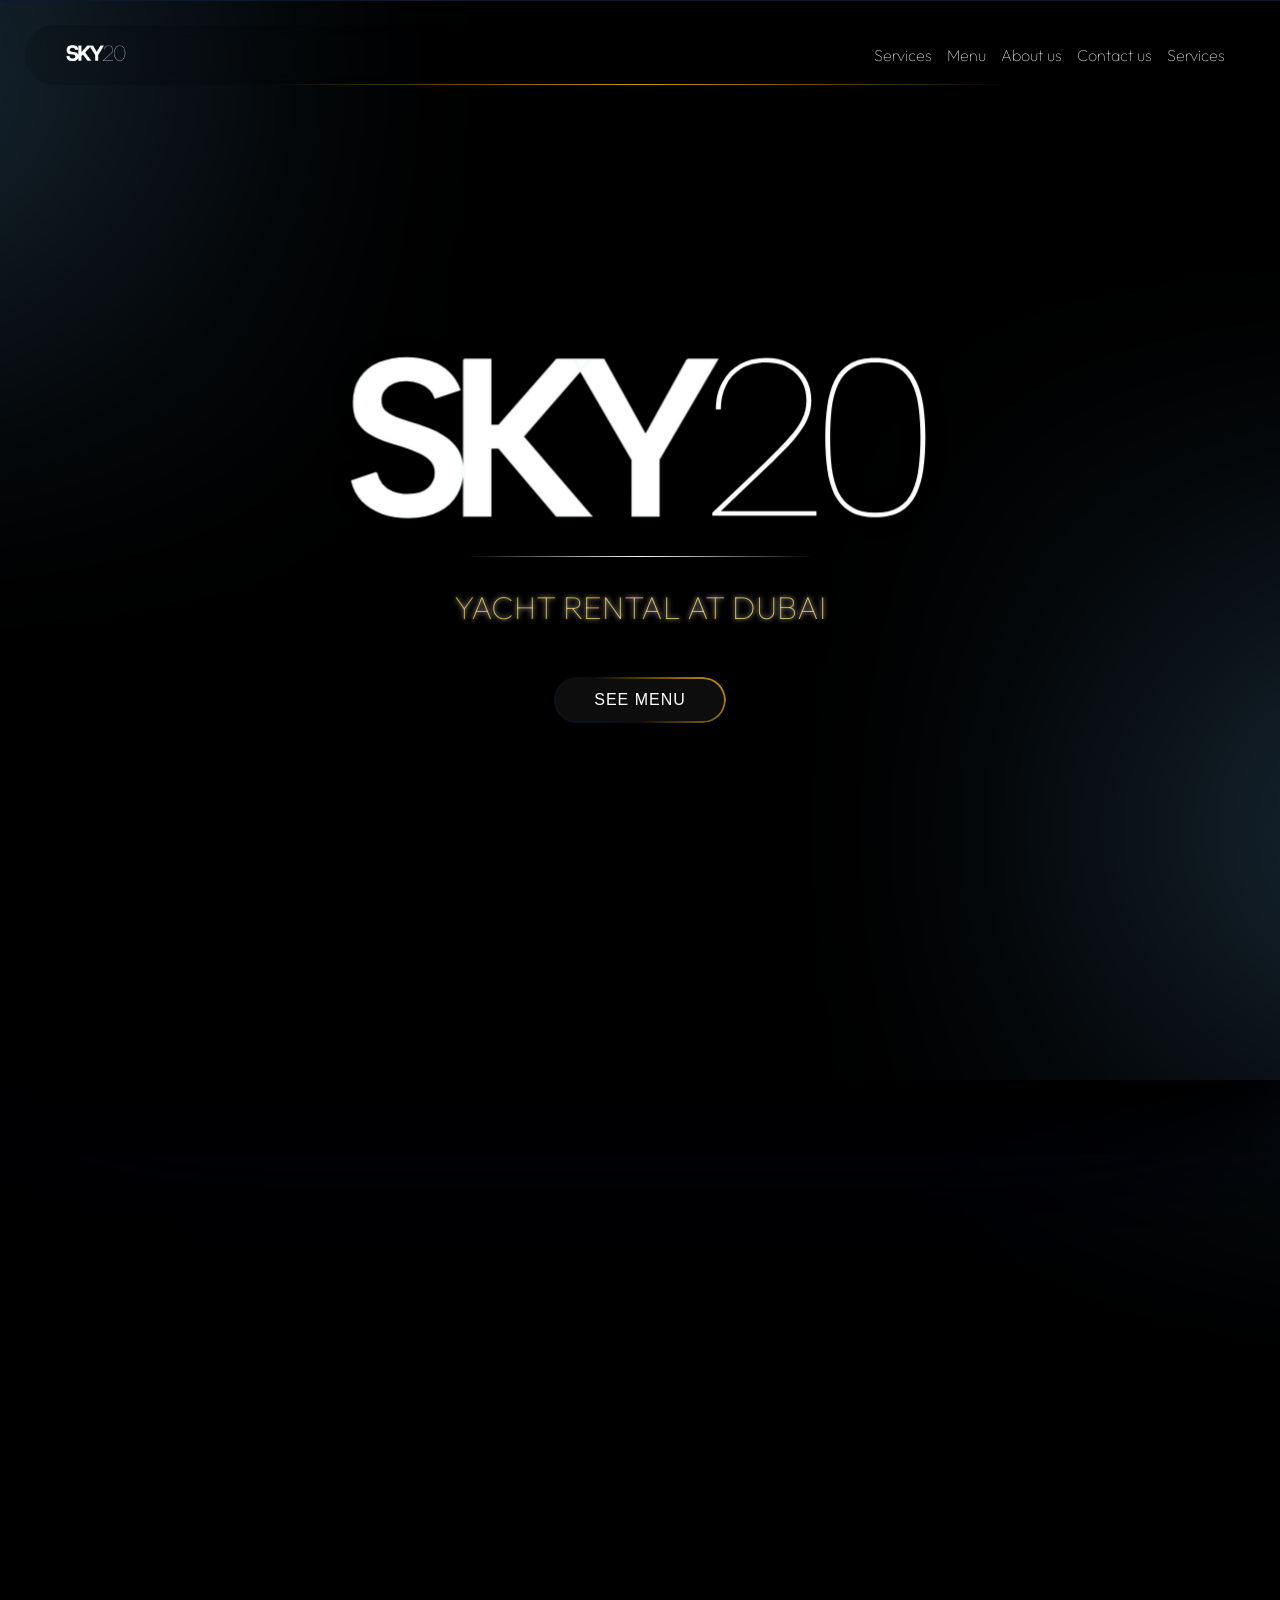
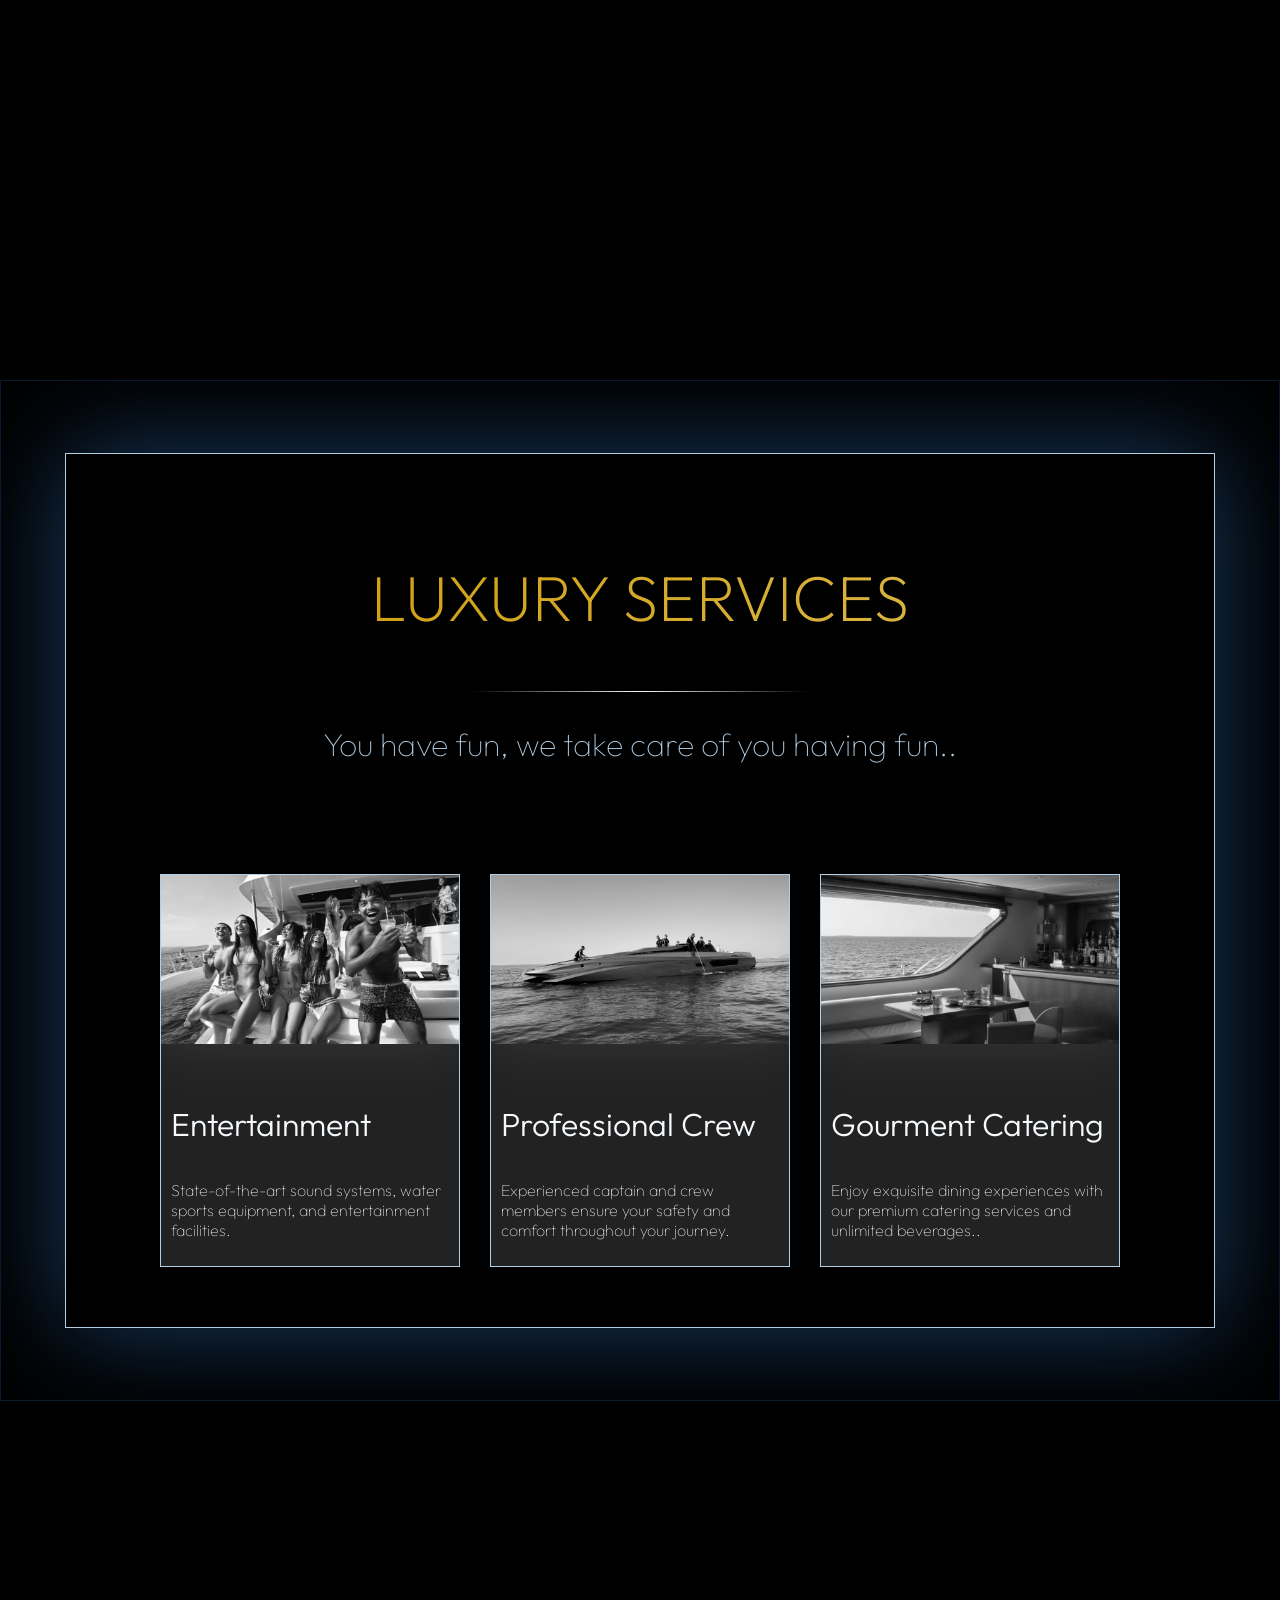
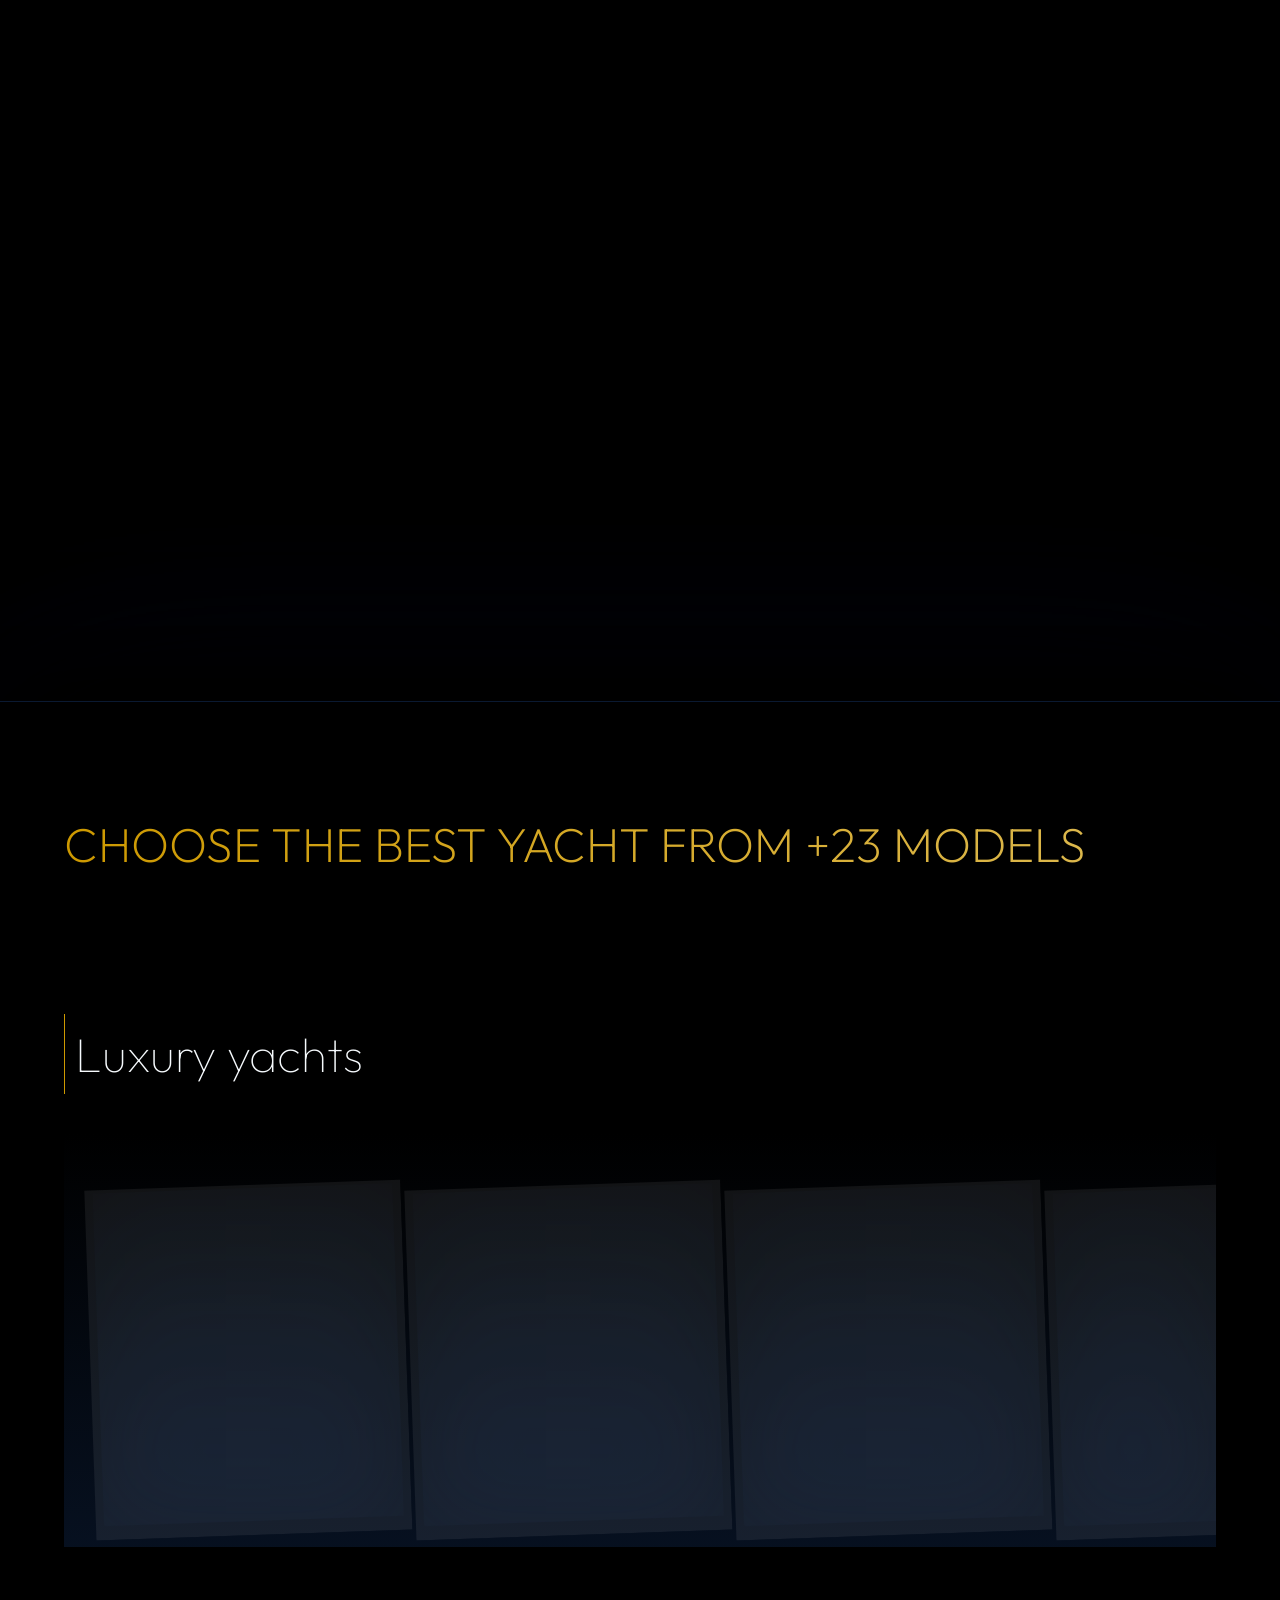
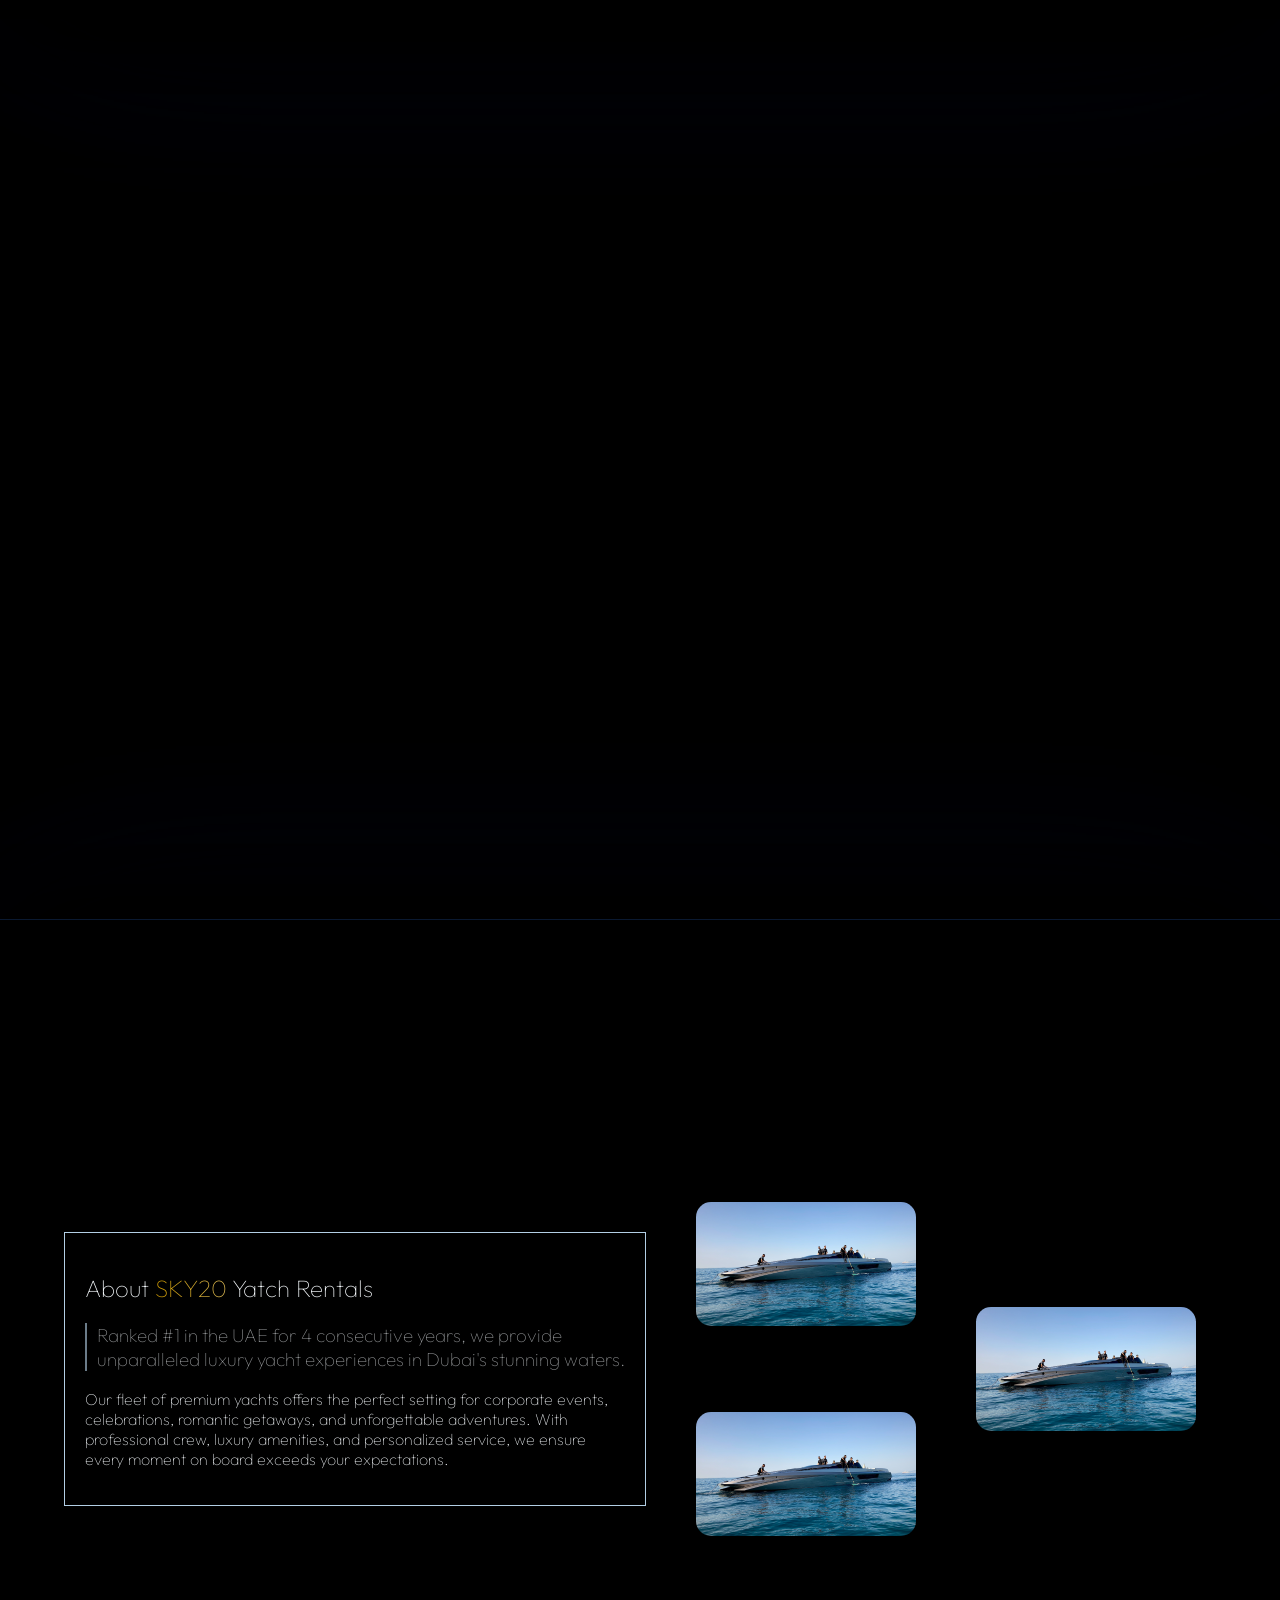
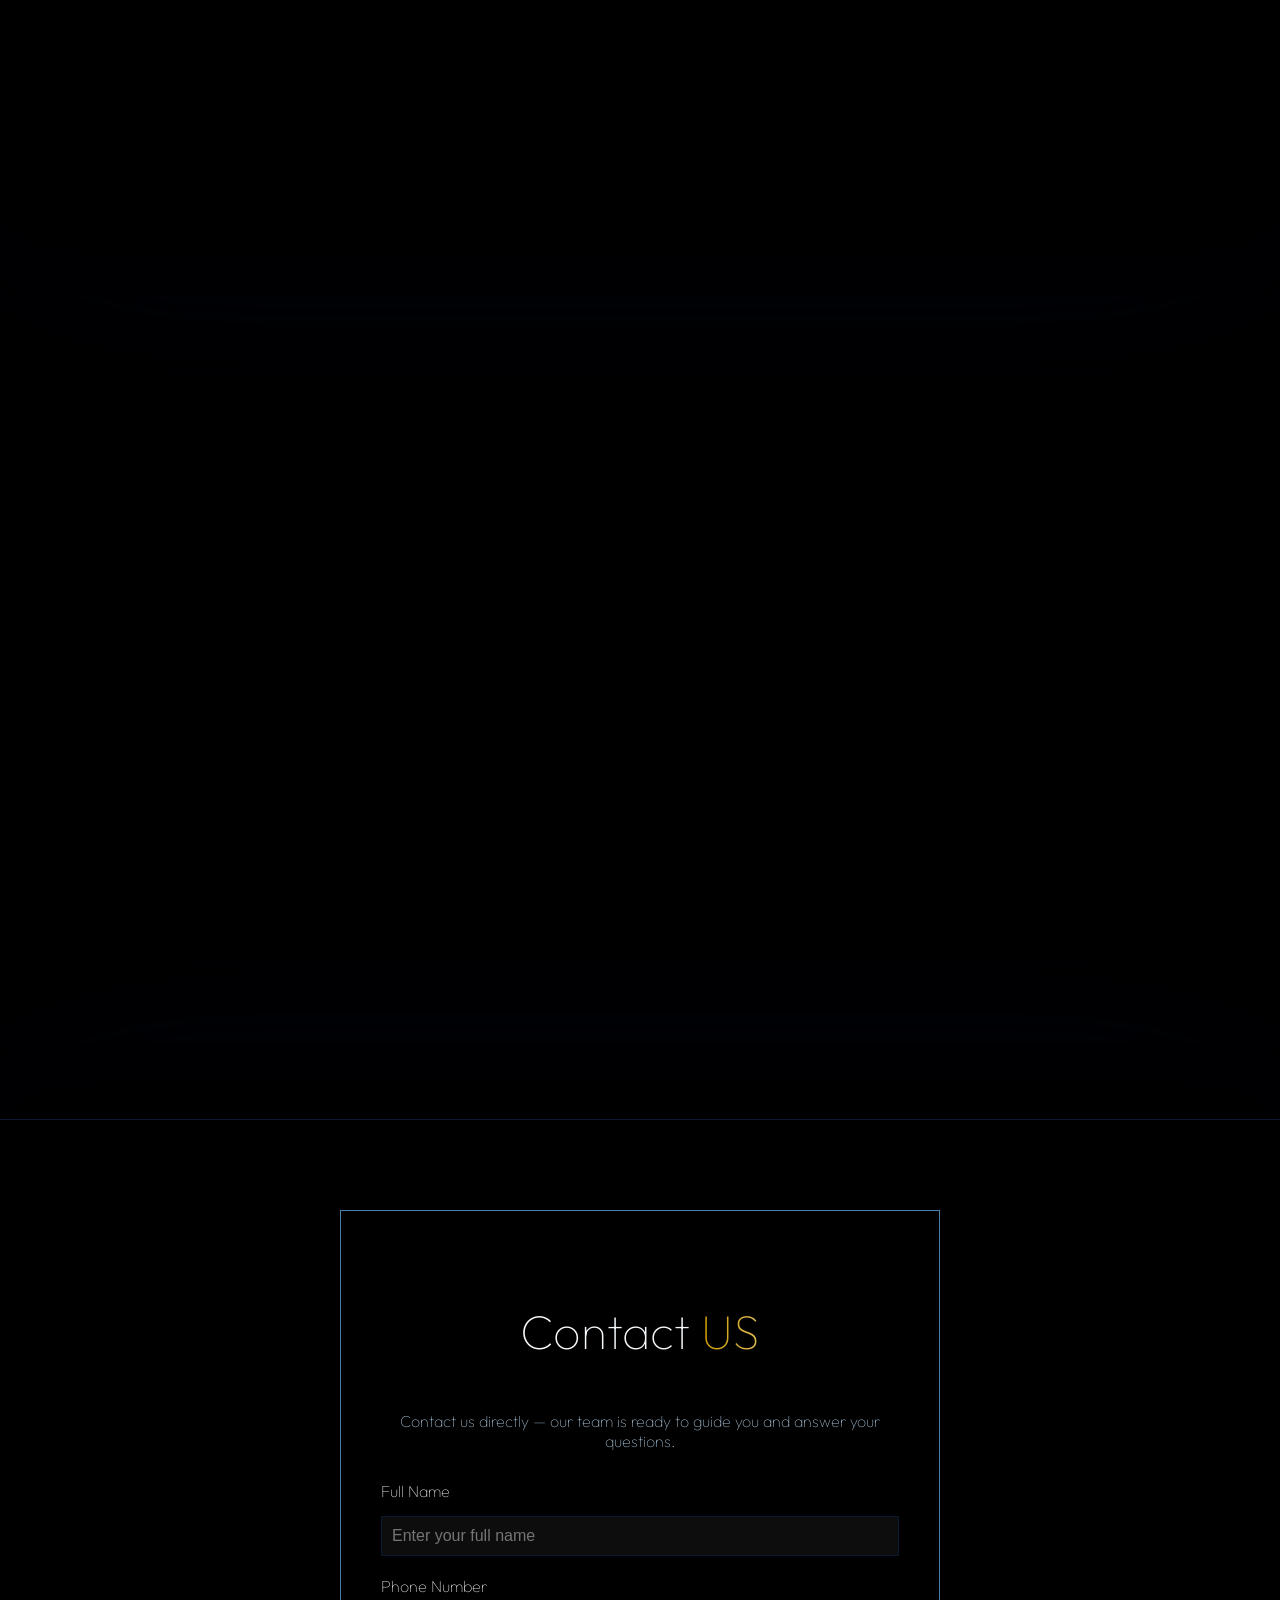
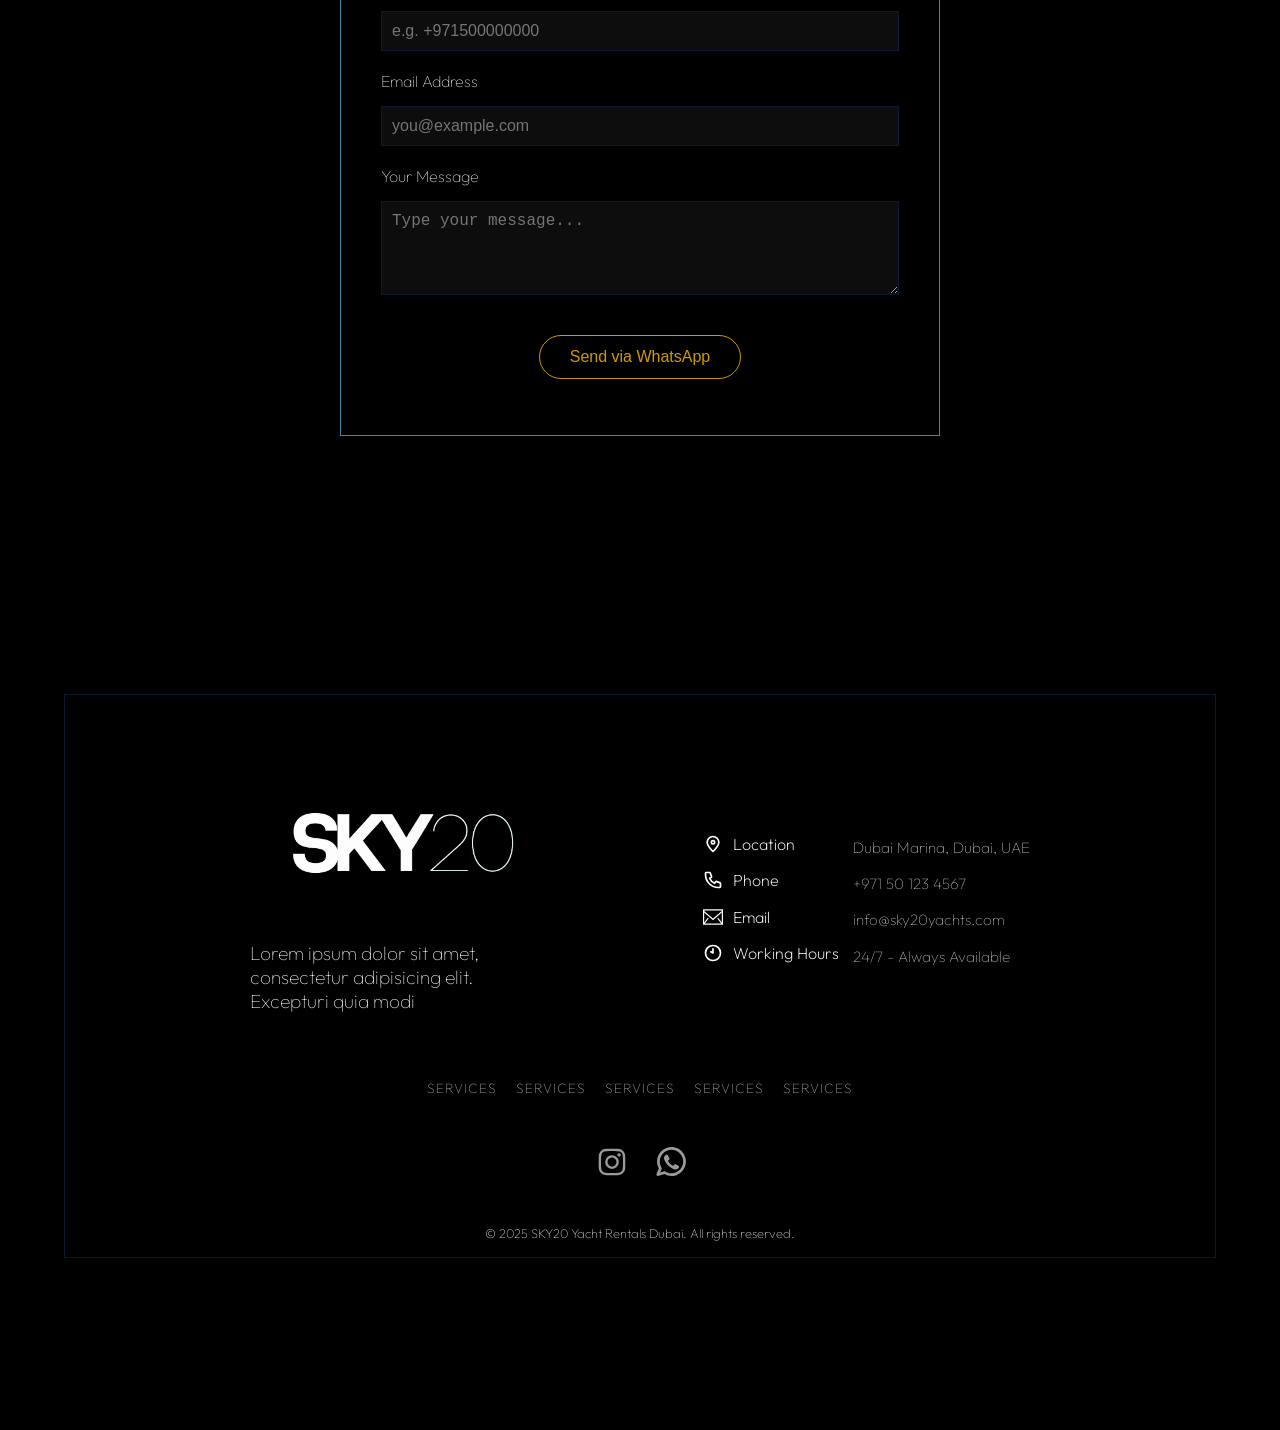
==== commit fc2437df: "updatged until about us" ====
--- a/index.html
+++ b/index.html
@@ -14,7 +14,7 @@
     <link rel="stylesheet" href="./styles/contact.css">
     <link rel="stylesheet" href="./styles/footer.css">
     <link rel="stylesheet" href="./styles/name-animation.css">
-    
+    <link rel="stylesheet" href="./styles/responsive.css">
 
     <link rel="preconnect" href="https://fonts.googleapis.com">
     <link rel="preconnect" href="https://fonts.gstatic.com" crossorigin>
--- a/styles/services.css
+++ b/styles/services.css
@@ -8,14 +8,15 @@
   color: white;
   border: 1px solid var(--5);
   box-shadow: 0px 0px 100px black;
+
 }
 
 .services .content {
-  padding: 10px;
   background-color: rgba(0, 0, 0, 0.582);
   backdrop-filter: blur(20px);
   border: 1px solid var(--2);
   box-shadow: 0px 0px 100px var(--4);
+  padding: 50px 10px;
 }
 
 .title {
--- a/styles/menu.css
+++ b/styles/menu.css
@@ -5,9 +5,12 @@
   z-index: 1;
 }
 
-.menu .title {
-  font-size: 4rem;
-}
+.menu .title h1 {
+  font-size: 3rem;
+  text-align: left;
+}
+
+
 
 .yacht-container {
   display: flex;
@@ -16,12 +19,21 @@
   row-gap: 20px;
 }
 
+.yacht-category-title h2{
+  font-weight: 100;
+  padding: 10px 0px;
+
+}
 .yacht-category-title {
   text-align: left;
-  font-size: 2rem;
+  font-size: 2rem;  
+  margin-top: 100px;
+  background: linear-gradient(to right, rgba(0, 0, 0, 0.486) ,30%, rgba(0, 0, 0, 0));
   padding-left: 10px;
   border-left: 1px solid var(--g);
 }
+
+
 .yachts {
   display: flex;
   flex-direction: row;
@@ -35,7 +47,26 @@
   padding: 40px 20px;
   width: 100%;
   scrollbar-width: thin;
-  scrollbar-color: var(--g) var(--5);
+  scrollbar-color: black var(--5);
+  background: linear-gradient(
+    to top,
+    var(--5) 0%,
+    var(--4) 10%,
+    var(--3) 20%,
+    var(--5) 23%,
+    transparent 100%
+  );
+  background-size: 200% 200%;
+  animation: seaMove 6s ease-in-out infinite alternate,  combined 6s infinite ease-in-out alternate ;
+}
+
+@keyframes seaMove {
+  0% {
+    background-position: 0% 100%;
+  }
+  100% {
+    background-position: 100% 0%;
+  }
 }
 
 /* Modern scrollbar styling (WebKit browsers: Chrome, Safari, Edge) */
@@ -89,14 +120,16 @@
   height: auto;
   row-gap: 5px;
   flex-direction: column;
-  box-shadow: 10px 5px 10px black;
+  box-shadow: 0px 5px 5px var(--5);
   border: 1px solid var(--3);
   transition: all ease 0.6s;
 }
 
 .yacht:hover {
   border: 1px solid var(--g);
-}
+  transition: ease 0.6s all;
+}
+
 
 .yacht:hover .name h3{
   color: var(--g);
@@ -176,6 +209,7 @@
   border: 1px solid var(--3);
   font-size: 0.8rem;
   column-gap: 10px;
+  cursor: pointer;
   transition: 0.6s all ease;
   font-weight: 100;
   color: white;
@@ -213,12 +247,13 @@
 
 .yachts {
   transform-origin: center bottom;
-  animation: combined 6s infinite ease-in-out alternate;
+  transition: ease 0.6s all;
 }
 
 .yacht-holder {
     transform: translateY(15px);
   transform-origin: center bottom;
+  transition: ease 0.6s all;
   animation: top-to-bottom 4s infinite ease-in-out alternate;
 }
 
@@ -250,11 +285,11 @@
 @keyframes combined {
 
   0% {
-    transform: rotate(-2deg) translate(0px, 0px);
-  }
-
-  100% {
-    transform: rotate(2deg) translate(0px, 20px);
+    transform: rotate(-1deg);
+  }
+
+  100% {
+    transform: rotate(1deg) ;
   }
 
 }
--- a/styles/responsive.css
+++ b/styles/responsive.css
@@ -0,0 +1,14 @@
+@media  screen and (max-width: 600px) {
+  .services .title h1 {
+    font-size: 2.4rem;
+  }
+  .services .title h3 {
+    font-size: 1.3rem;
+  }
+  .menu .title h1 {
+    font-size: 2.4rem;
+  }
+  .yacht-category-title h2 {
+    font-size: 1.6rem;
+  }
+}
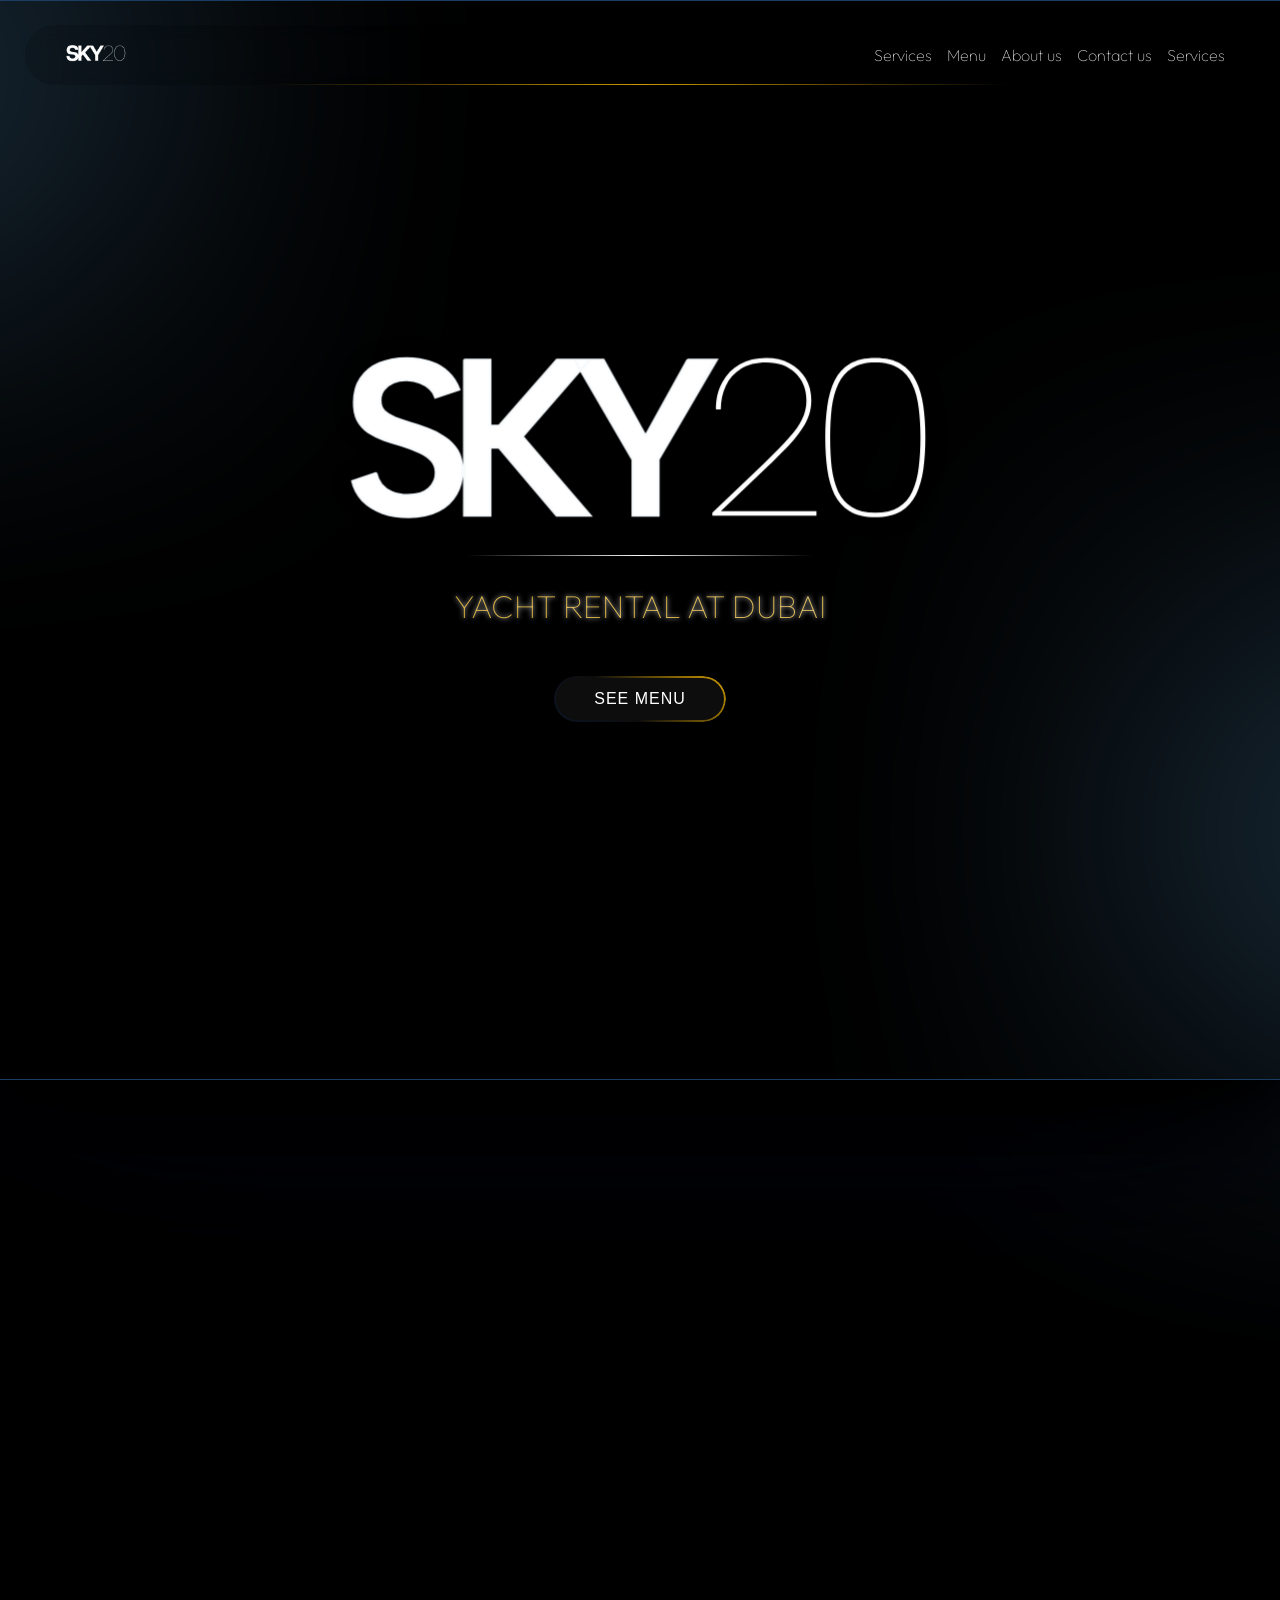
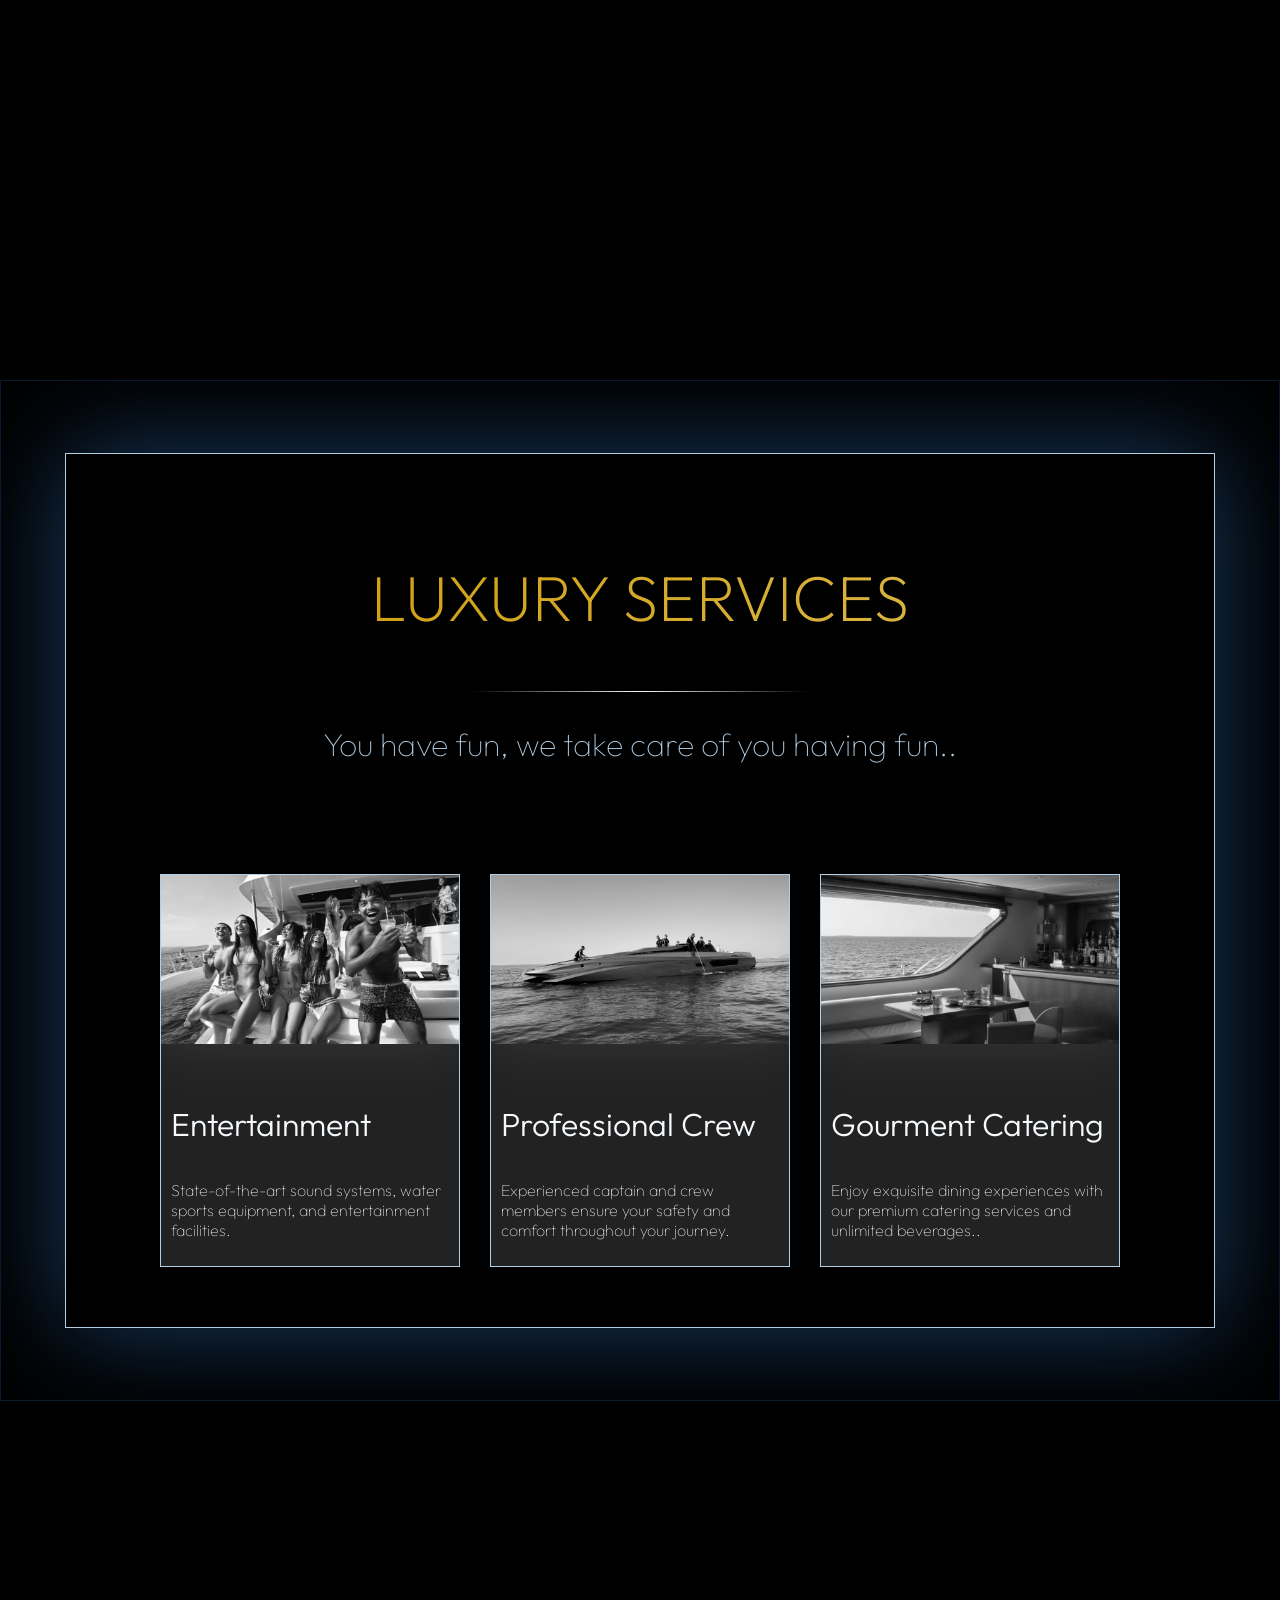
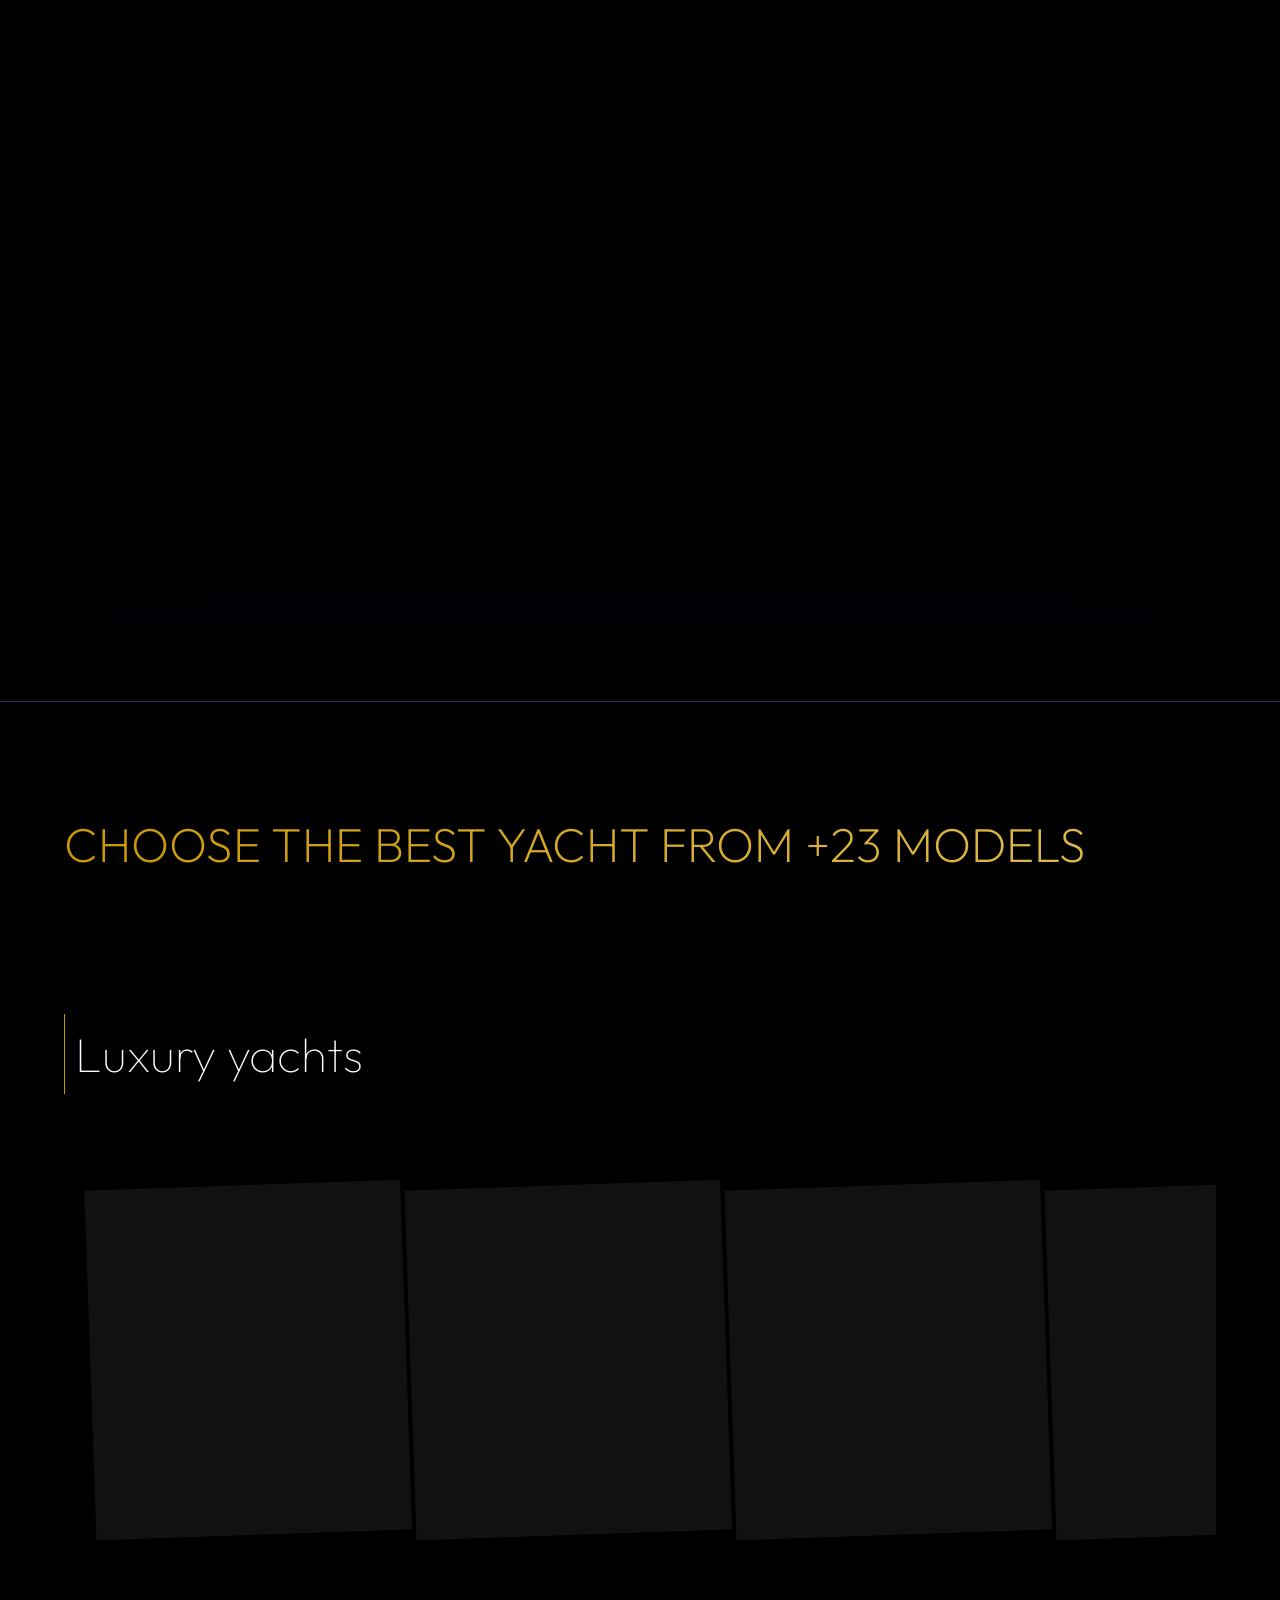
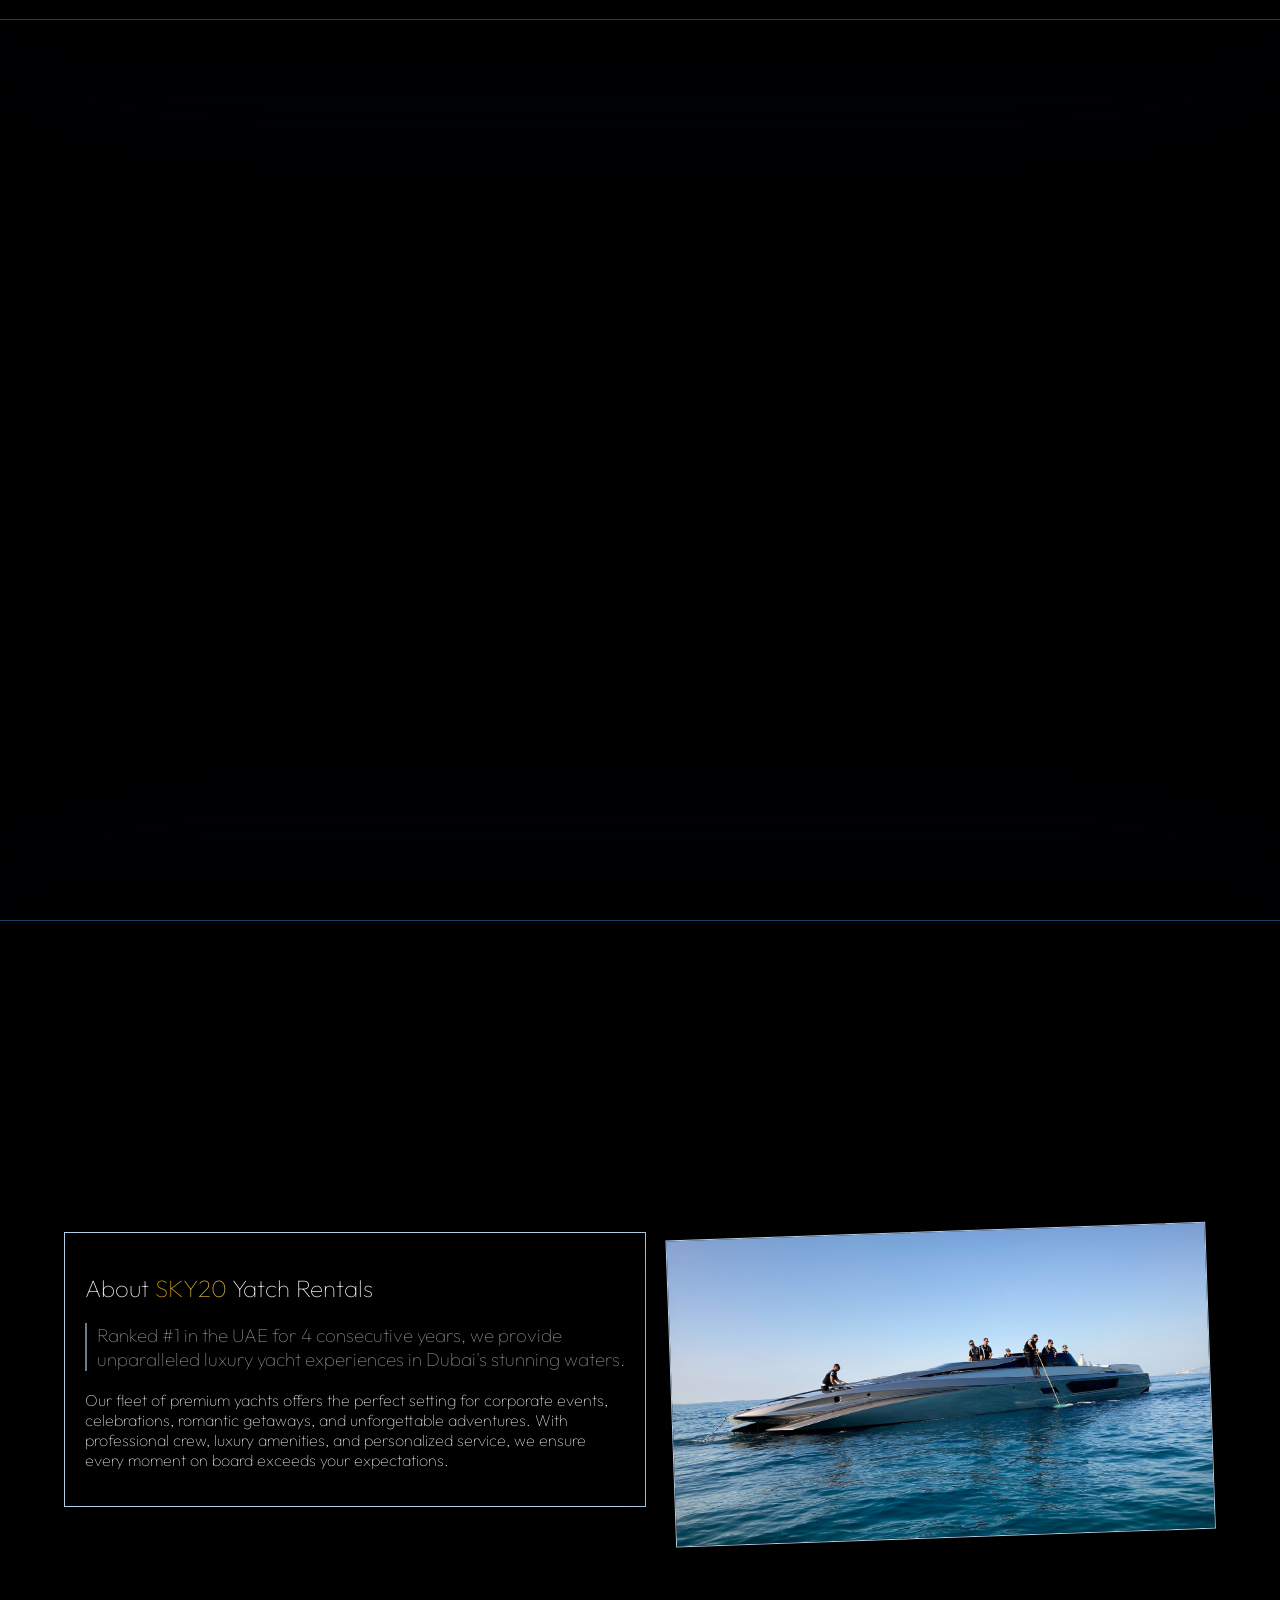
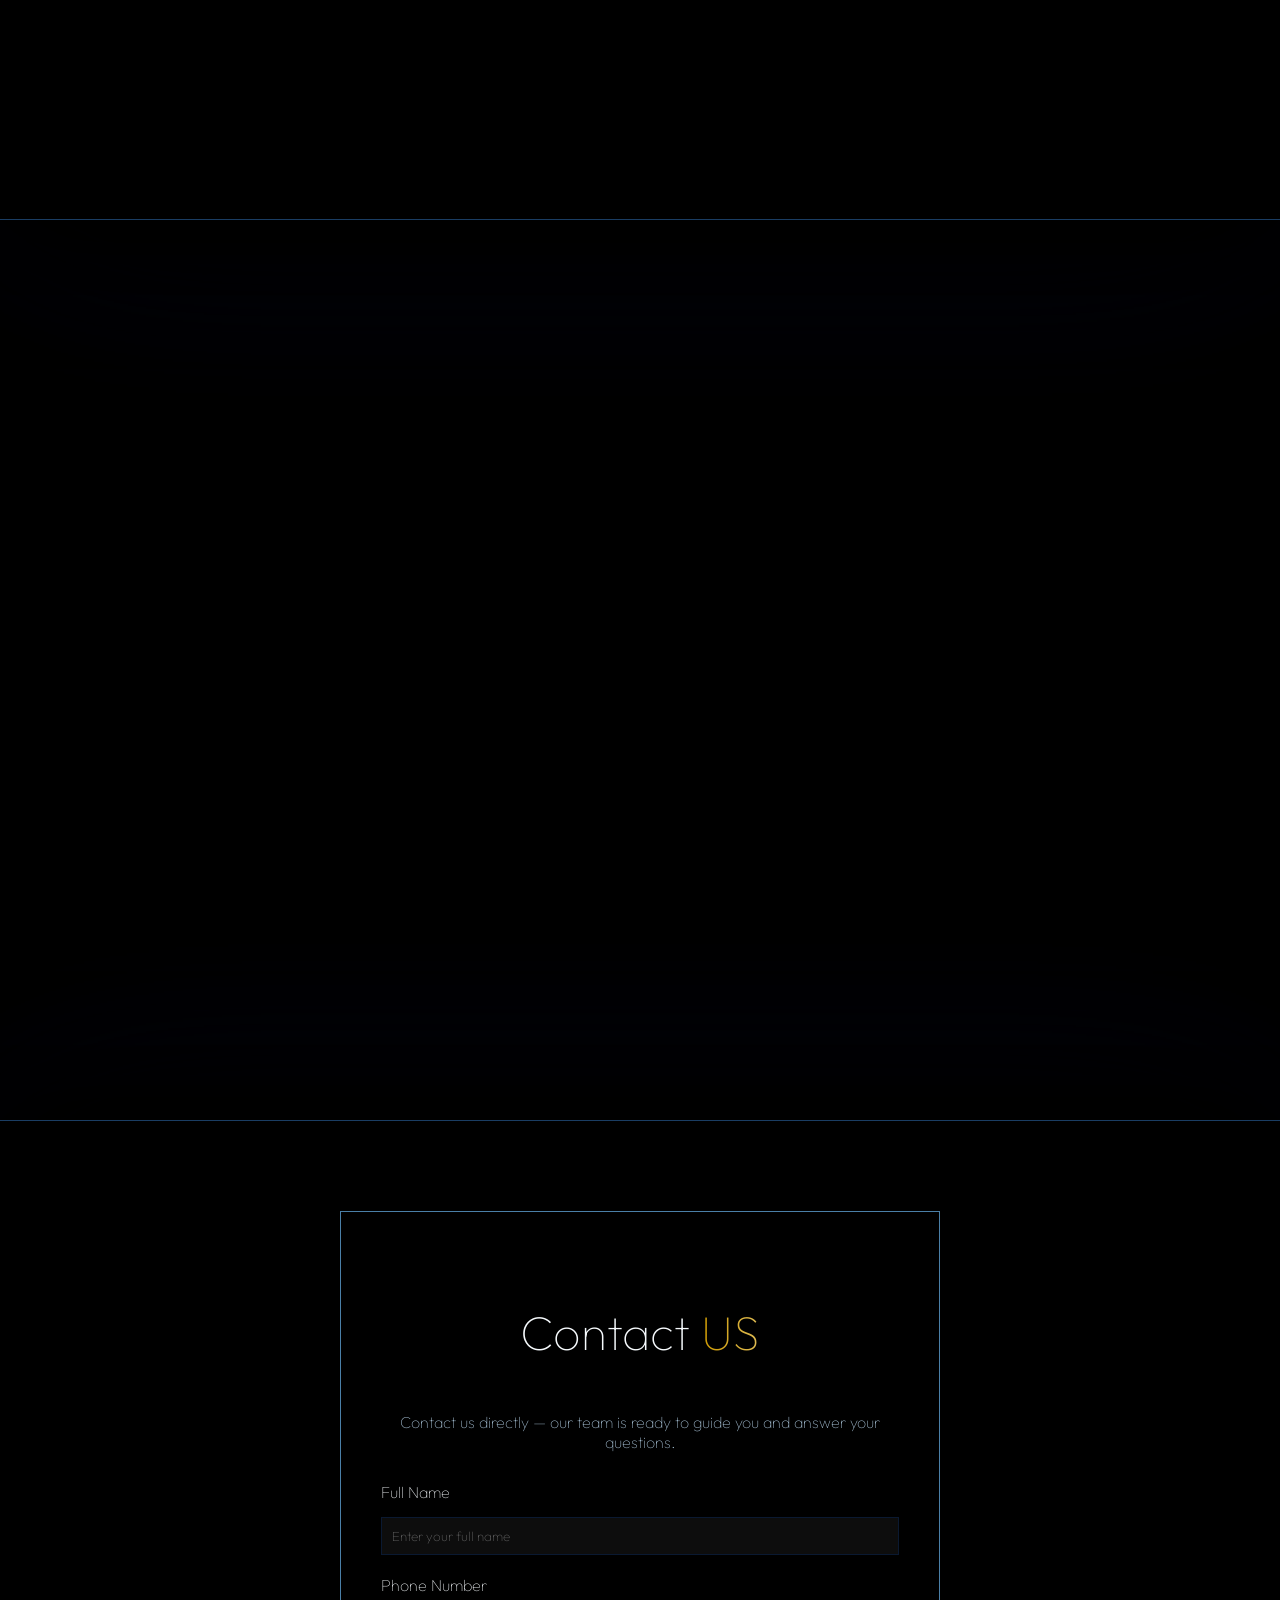
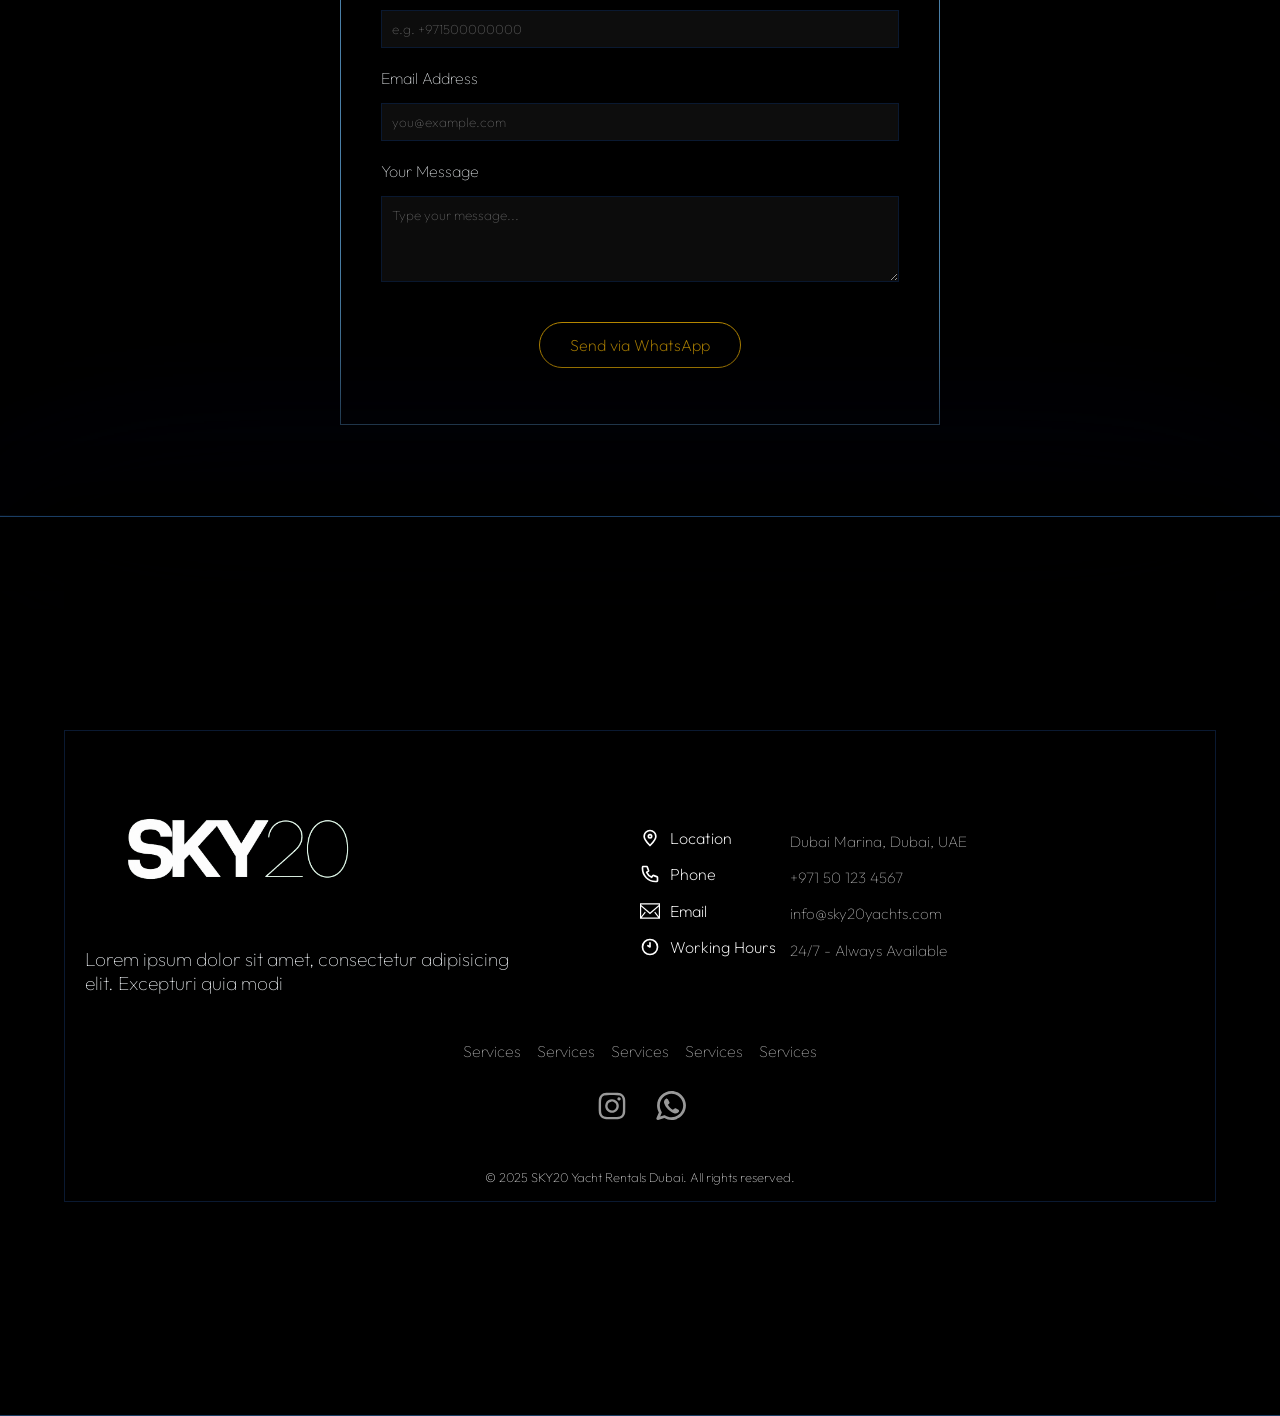
==== commit ea257fa8: "all responsive except navbar" ====
--- a/index.html
+++ b/index.html
@@ -736,8 +736,6 @@
         
         <div class="about-image">
           <img src="./media/crew.png" alt="">
-          <img src="./media/crew.png" alt="">
-          <img src="./media/crew.png" alt="">
         </div>
           
           <div class="text">
@@ -815,6 +813,7 @@
             </div>
 
             <div class="informations">
+              
               <div class="info">
                 <div class="label">
                   <div class="icon">
--- a/styles/base.css
+++ b/styles/base.css
@@ -192,8 +192,8 @@
     }
 
 
-section, header {
-  border-top: 1px solid var(--5);
+section, header, footer {
+  border-top: 1px solid var(--4);
   box-shadow: 
   0px 0px 50px black,
   0px 0px 100px black,
@@ -201,5 +201,5 @@
   0px 0px 200px black,
   0px 0px 220px black,
   0px 0px 240px var(--5);
-  border-bottom: 1px solid var;
+  border-bottom: 1px solid var(--4);
 }
--- a/styles/menu.css
+++ b/styles/menu.css
@@ -54,7 +54,7 @@
     var(--4) 10%,
     var(--3) 20%,
     var(--5) 23%,
-    transparent 100%
+    transparent 50%
   );
   background-size: 200% 200%;
   animation: seaMove 6s ease-in-out infinite alternate,  combined 6s infinite ease-in-out alternate ;
--- a/styles/about.css
+++ b/styles/about.css
@@ -59,21 +59,26 @@
   flex: 1;
   min-width: 300px;
   height: 400px;
-  display: grid;
-  grid-template-columns: 1fr 1fr;
+  display: flex;
   align-items: center;
   justify-items: center;
   gap: 20px;
+  transform: translateY(15px);
+  width: 100%;
+  transform-origin: center bottom;
+  transition: ease 0.6s all;
+  animation: top-to-bottom 4s infinite ease-in-out alternate;
 }
 
 /* All images */
 .about-image img {
   width: 100%;
-  max-width: 220px;
-  border-radius: 15px;
-  box-shadow: 0 10px 50px rgba(0, 0, 0, 0.5);
+  box-shadow: 0 10px 50px rgba(0, 0, 0, 0.822);
+  border: 1px solid var(--2);
   object-fit: cover;
-  animation: float 10s ease-in-out infinite alternate;
+    transform: rotate(-2deg);
+  transform-origin: center bottom;
+  animation: left-to-right 3.5s ease-in-out infinite alternate;
   position: relative;
   transition: transform 0.3s ease;
 }
@@ -109,11 +114,11 @@
 /* Mobile layout */
 @media (max-width: 900px) {
   .about-image {
-    grid-template-columns: 1fr;
-    height: auto;
+  display: flex;
+  flex-direction: column;
   }
 
-  .about-image img {
-    max-width: 80%;
-  }
+    .about-image img {
+      max-width: 80%;
+    }
 }
--- a/styles/contact.css
+++ b/styles/contact.css
@@ -48,16 +48,28 @@
   border: 1px solid var(--5);
   background: rgba(255, 255, 255, 0.05);
   color: var(--1);
-  font-size: 1rem;
+  font-family: "outfit", "Nuniro", arial;
   outline: none;
-  transition: all ease 0.6s;
+  transition: all ease 2s;
   font-weight: 100;
+}
+
+input:hover::placeholder,
+textarea:hover::placeholder {
+  color: rgba(255, 255, 255, 0.089);
+}
+
+input::placeholder, textarea::placeholder {
+  font-family: "outfit", "Nuniro", arial;
+  transition: 0.6s ease all;
 }
 
 .form-group input:hover,
 .form-group textarea:hover {
-  background-color: rgba(0, 0, 0, 0.171);
-  border: 1px solid var(--2);
+  background-color: rgba(0, 0, 0, 0.055);
+  border: 1px solid transparent;
+  transition: all ease 0.6s;
+  border-left: 1px solid var(--2);
 
 
 }
@@ -72,18 +84,21 @@
 #whatsapp-btn {
   background: transparent;
   color: var(--g);
-  font-weight: 100;
+  font-weight: 200;
+  font-family: "outfit", "Nuniro", arial;
   border: 1px solid var(--g);
   padding: 12px 30px;
   font-size: 1rem;
   border-radius: 30px;
   cursor: pointer;
-  transition: 0.6s;
+  transition: all ease 2s;
   margin-top: 20px;
 }
 
 #whatsapp-btn:hover {
   color:var(--2);
+  transition: all ease 0.6s;
+
   background-color: black;
   border: 1px solid var(--2);
   box-shadow: 0px 5px 30px black;
--- a/styles/footer.css
+++ b/styles/footer.css
@@ -20,12 +20,10 @@
 footer .content {
   display: flex;
   flex-direction: column;
-  align-items: center;
-  justify-content: center;
   backdrop-filter: blur(20px);
   border: 1px solid var(--5);
   box-shadow: 0px 0px 100px black;
-  padding: 5rem 2rem;
+  padding: 50px 20px;
   padding-bottom: 0;
 }
 
@@ -40,8 +38,8 @@
 
 footer .footer-logo {
   display: flex;
-  flex-direction: column;
-  max-width: 300px;
+  flex: 1;
+  flex-direction: column;
 }
 
 footer .footer-logo .img img {
@@ -54,6 +52,7 @@
 
 .logo-text h2 {
   font-size: 1.2rem;
+  width: 80% ;
   color: var(--1);
   font-weight: 100;
 }
@@ -62,6 +61,7 @@
 footer .informations {
   display: flex;
   flex-direction: column;
+  flex: 1;
   flex-wrap: wrap;
   justify-content: flex-start;
   text-align: left;
@@ -122,21 +122,20 @@
   display: flex;
   flex-wrap: wrap;
   justify-content: center;
-  margin: 50px 0;
-  gap: 1.2rem;
+  margin: 30px 0;
+  gap: 1rem;
 }
 
 footer .pages a {
   color: #bbb;
-  text-transform: uppercase;
-  font-size: 0.85rem;
-  letter-spacing: 1px;
+  font-size: 1rem;
+  text-transform: capitalize;
   transition: all 0.6s ease;
   text-decoration: none;
 }
 
 footer .pages a:hover {
-  color: var(--1);
+  color: var(--2);
   transform: scale(1.15);
 }
 
@@ -153,13 +152,8 @@
   height: 40px;
   fill: white;
   stroke:transparent;
-  transition: all 0.3s ease;
-}
-
-
-
-
-
+  transition: all 0.6s ease;
+}
 
 .social-media .icon {
   display: flex;
@@ -170,7 +164,6 @@
   transition: all ease 0.6;
 }
 
-
 .social-media .icon:hover {
   opacity: 1;
 }
@@ -180,12 +173,11 @@
   width: 33px;
 }
 
-footer .social-media .icon svg:hover {
+footer .social-media .icon svg:hover, .social-media .icon path:hover {
   opacity: 1;
   transform: scale(1.1);
 }
 
-/* Copyright */
 footer .copyright {
   text-align: center;
   font-size: 0.8rem;
@@ -193,3 +185,97 @@
   margin-top: 3rem;
   margin-bottom: 1rem;
 }
+
+@media screen and (max-width: 450px) {
+
+  footer .info {
+    display: flex;
+    flex-direction: column;
+    align-items: start;
+    min-width: 220px;
+  }
+
+  .info .label {
+    margin-top: 20px;
+  }
+}
+
+@media screen and (max-width: 800px) {
+.vertical {
+  flex-direction: column;
+  justify-content: flex-start;
+  align-items: flex-start;
+  width: 100%;
+  max-width: none;
+  flex-wrap: wrap;
+  row-gap: 20px;
+}
+
+  footer .footer-logo {
+    width: 100%;
+    display: flex;
+    flex-direction: column;
+  }
+
+  .footer-logo .img {
+    width: 70%;
+    height: 200px;
+    display: flex;
+    justify-content: center;
+    align-items: center;
+    margin: 0 auto;
+  }
+
+  .footer-logo, .informations {
+    max-width: max-content;
+    min-width: 300px;
+    width: 100%;
+  }
+
+  
+/* Pages Links */
+footer .pages .link {
+  display: flex;
+  flex-wrap: wrap;
+  justify-content: center;
+  margin: 60px 0;
+  gap: 1rem;
+}
+
+footer .pages a {
+  color: #bbb;
+  font-size: 0.85rem;
+  text-transform: capitalize;
+  transition: all 0.6s ease;
+  text-decoration: none;
+}
+
+footer .pages a:hover {
+  color: var(--2);
+  transform: scale(1.15);
+}
+
+
+
+  .logo-text {
+    flex: 1;
+  }
+
+
+  footer .footer-logo .img img {
+    width: 100% ;
+    height: 50%;
+    object-fit: cover;
+    overflow: hidden;
+    filter: drop-shadow(0 0 10px rgba(0, 0, 0, 0.2));
+  }
+
+
+  .logo-text h2 {
+    font-size: 1.2rem;
+    color: var(--1);
+    font-weight: 100;
+  }
+
+}
+
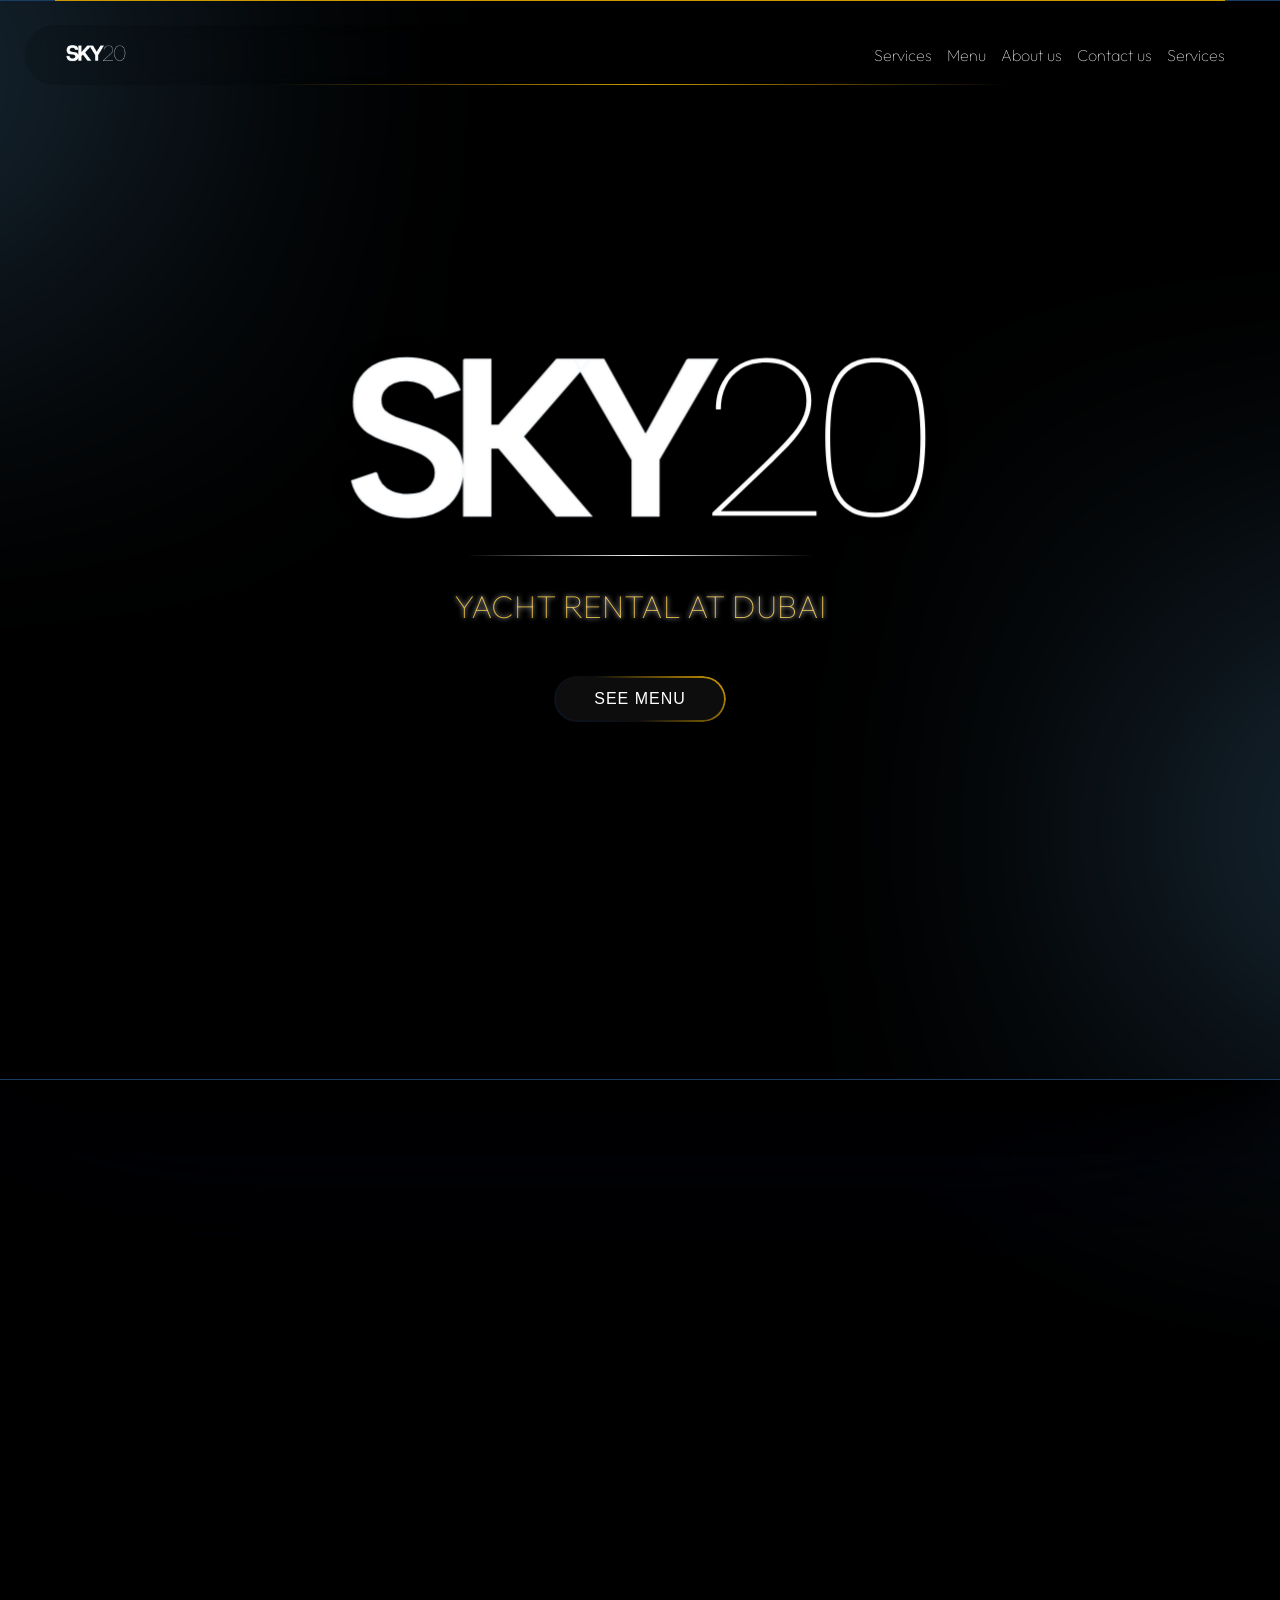
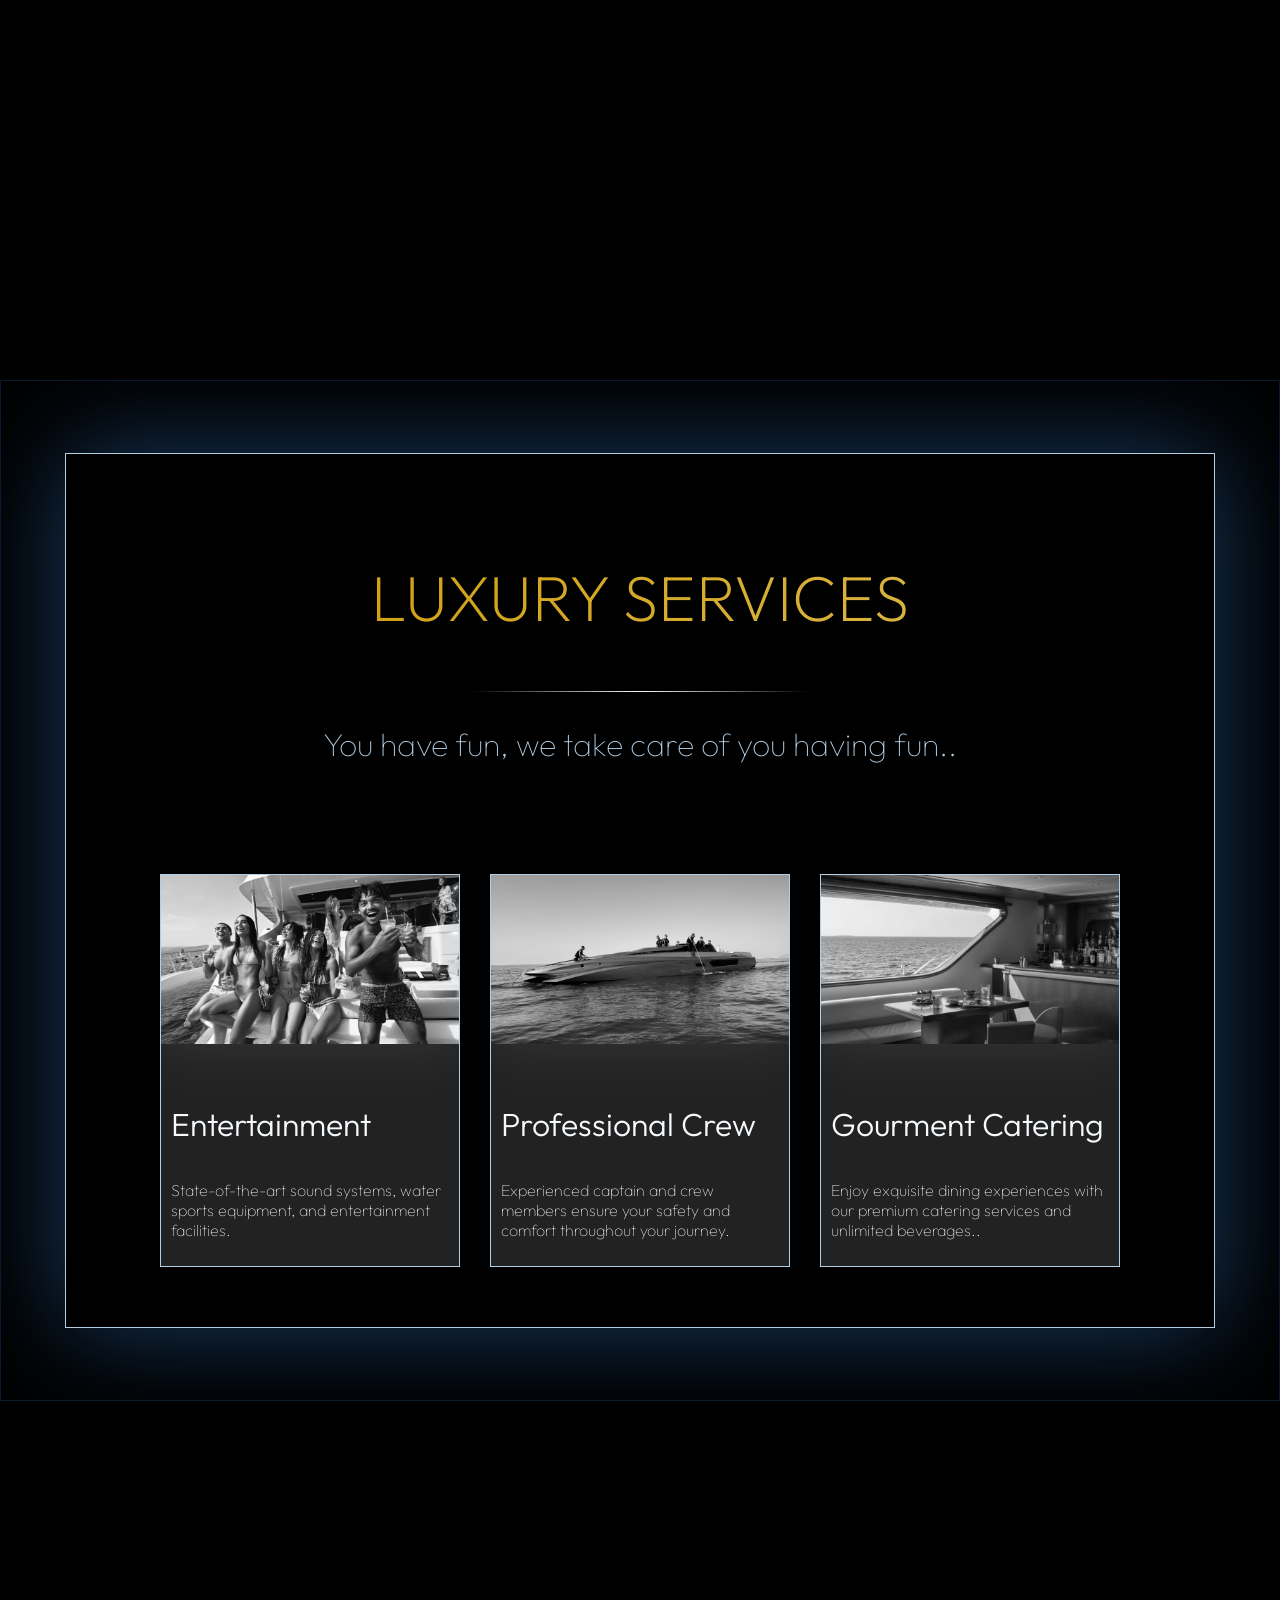
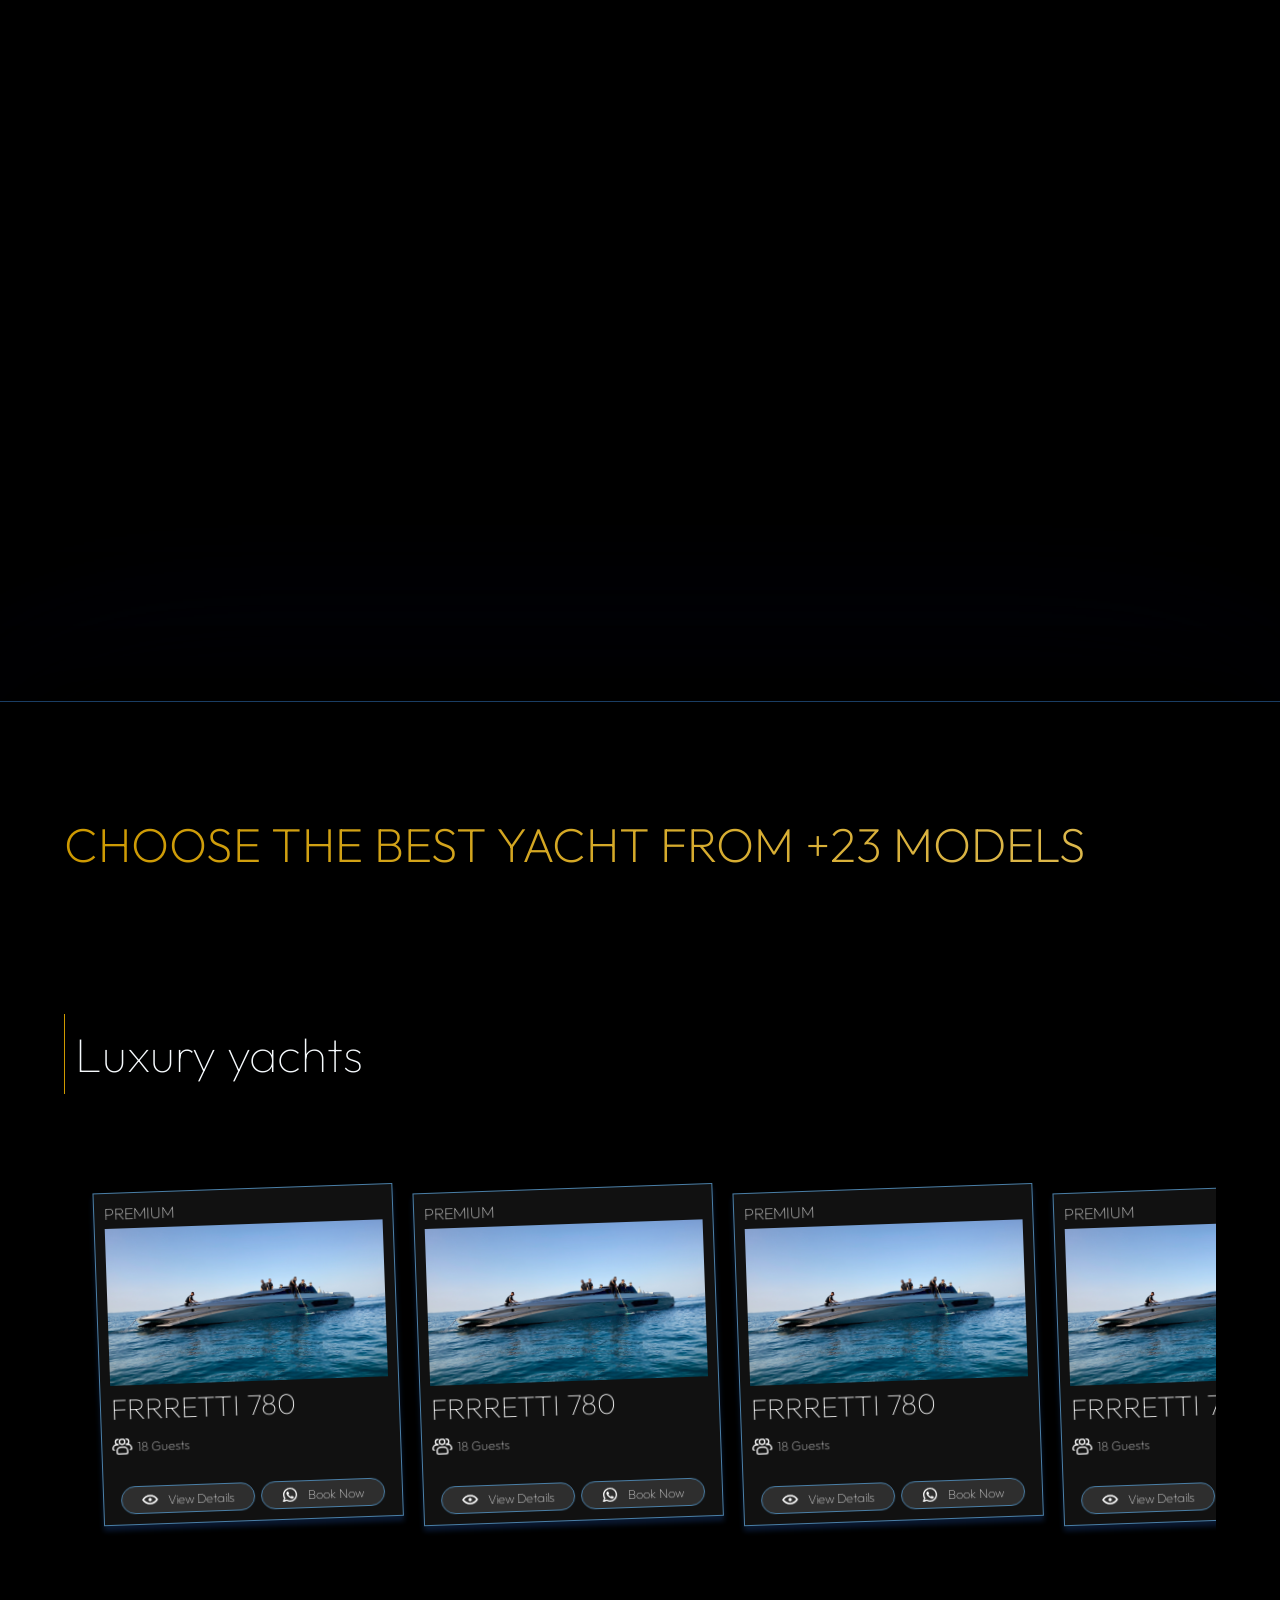
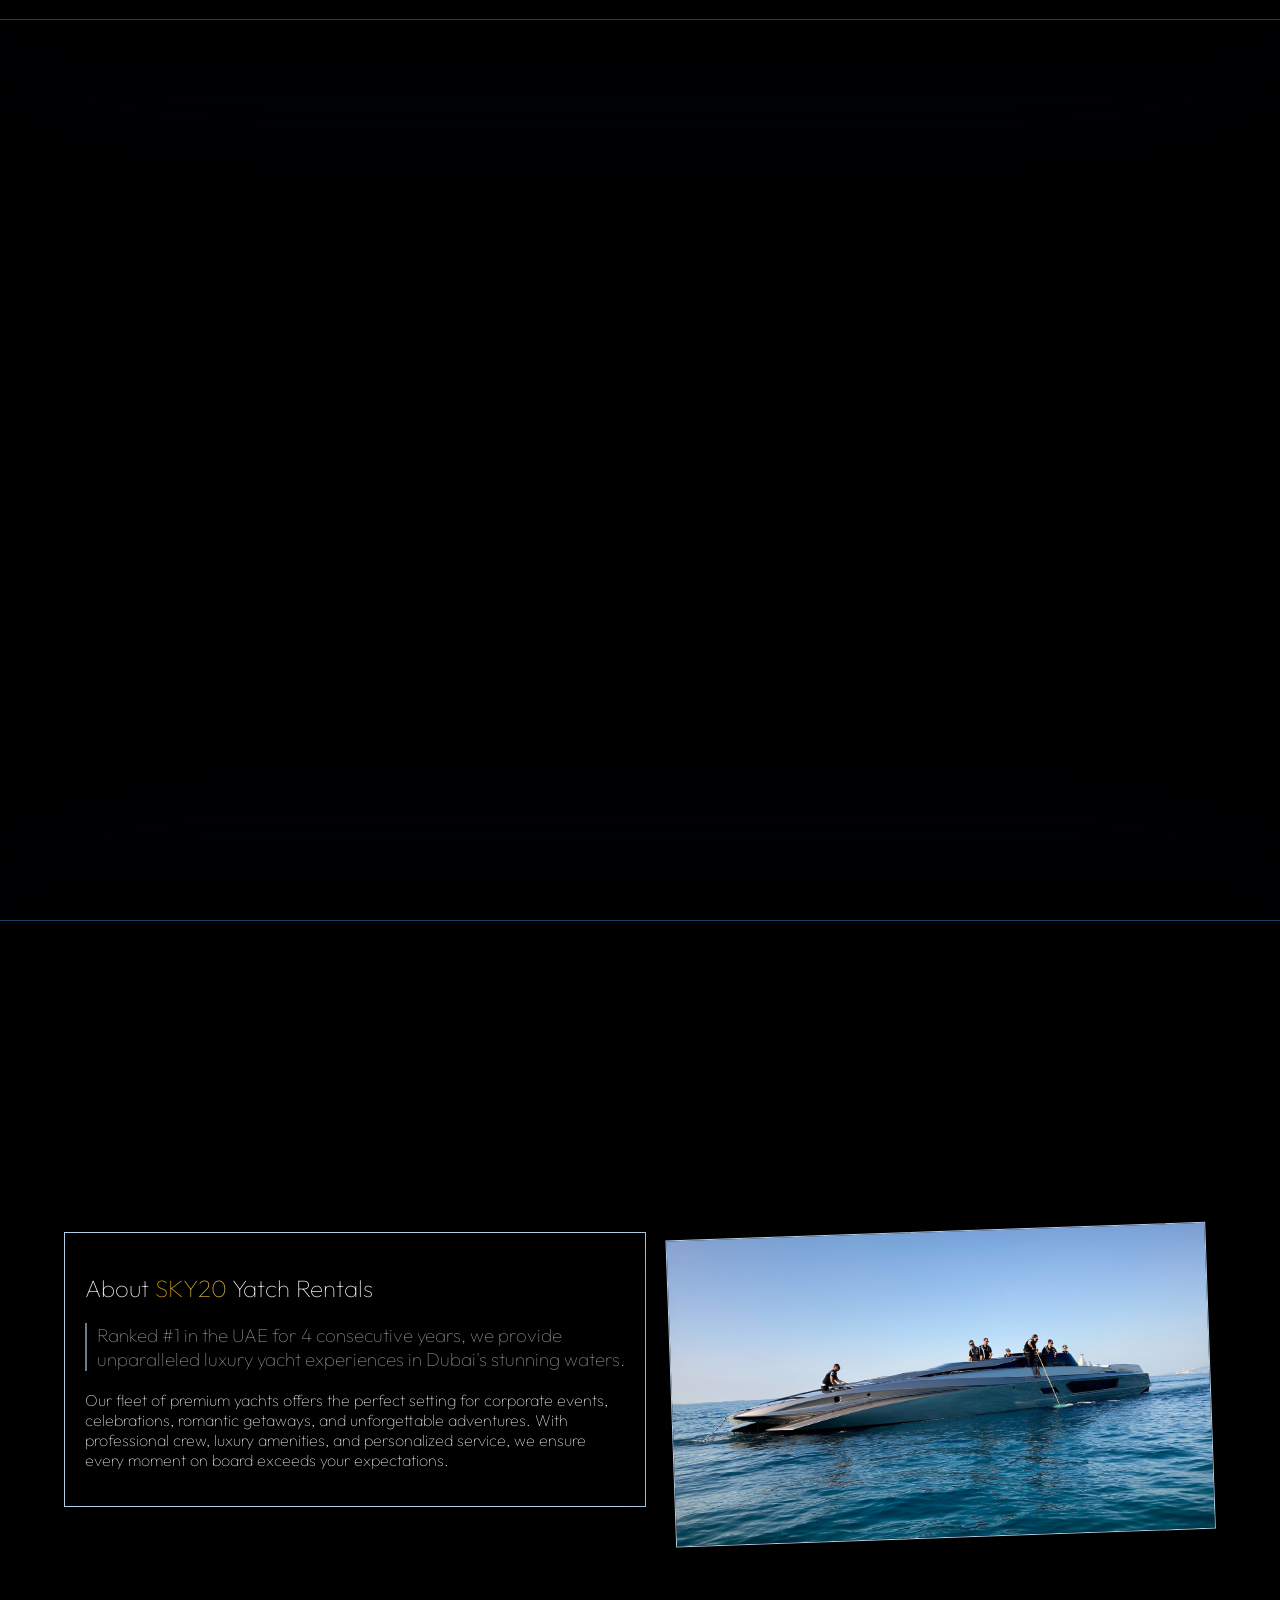
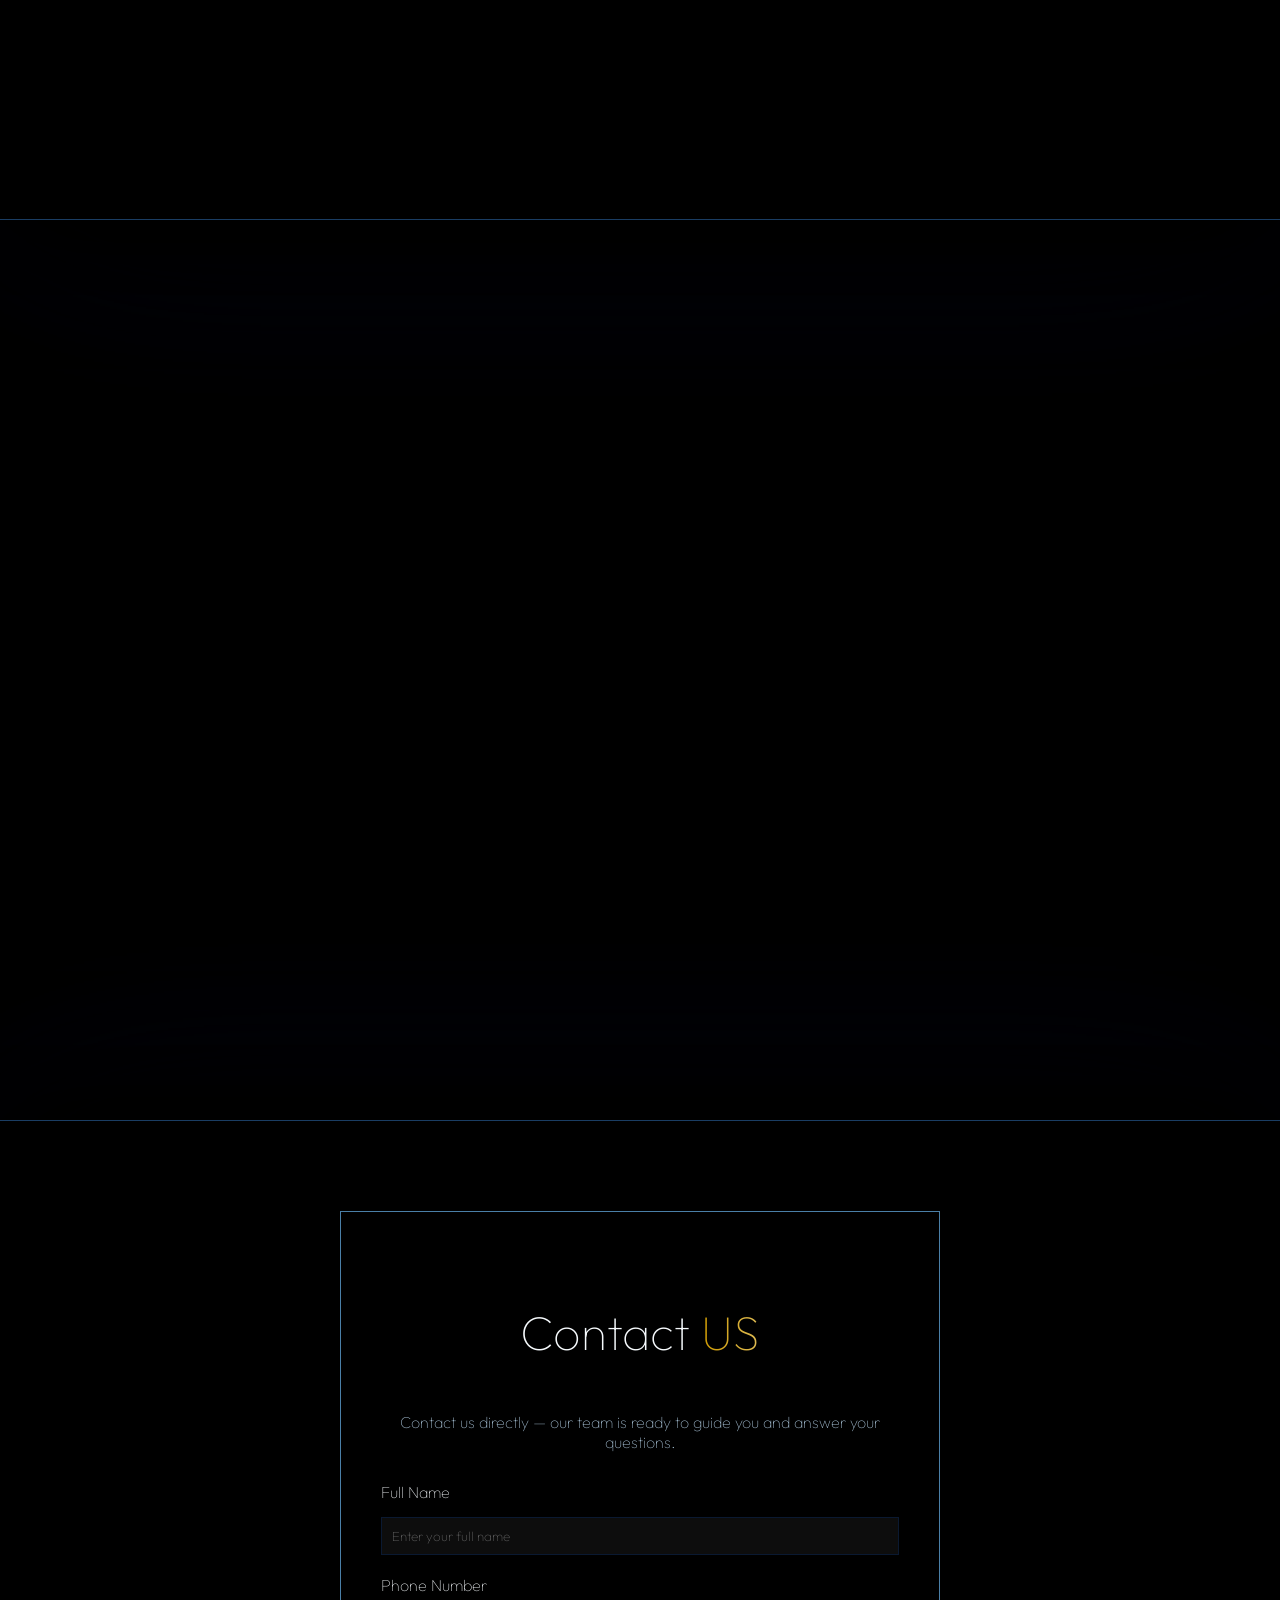
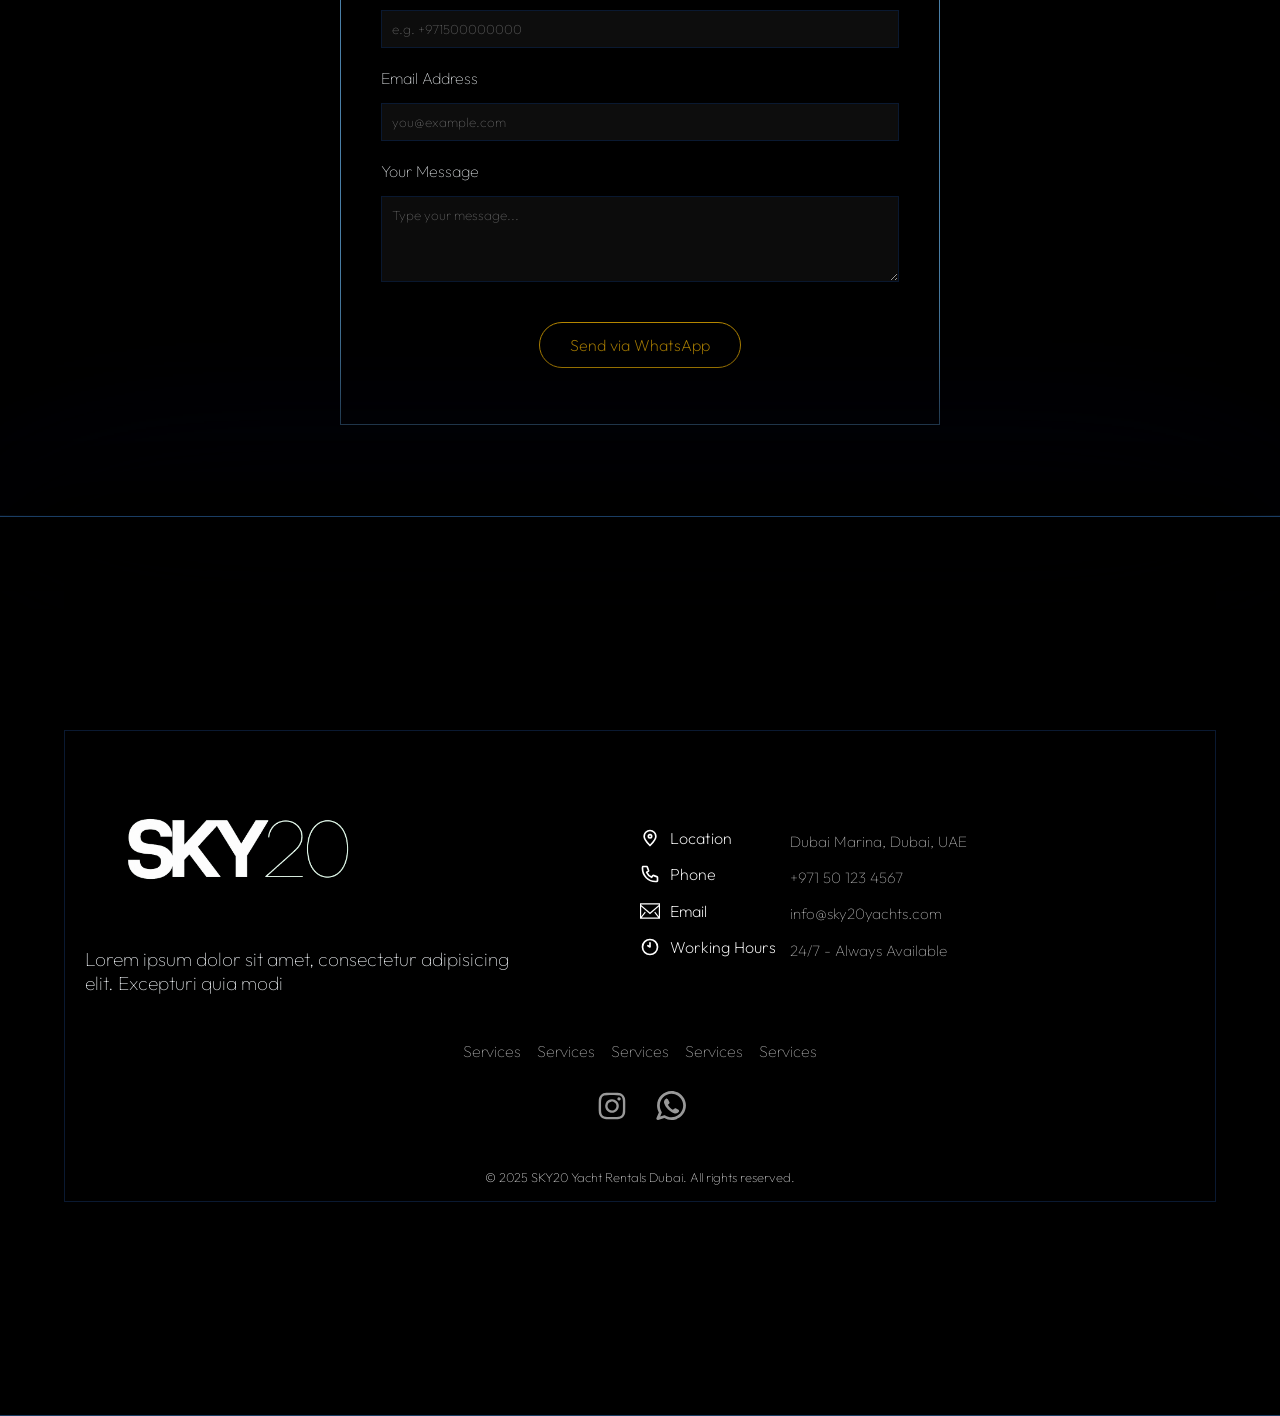
==== commit 67e42566: "navbar done" ====
--- a/index.html
+++ b/index.html
@@ -28,7 +28,10 @@
     </div>
     <div class="container">
 
+
+      
       <nav class="gradient-border">
+
         <div class="logo">
           <img src="./media/logo.png" alt="sky20 logo">
         </div>
@@ -49,10 +52,131 @@
           <div class="link">
             <a href="">Services</a>
           </div>
-
         </div>
         
       </nav>
+
+      <div class="behind-nav"></div>
+
+      <div class="phone-nav">
+        <div class="links">
+          <div class="link">
+          <a href="">Services</a>
+        </div>
+          <div class="link">
+            <a href="">Menu</a>
+          </div>
+          <div class="link">
+            <a href="">About us</a>
+          </div>
+          <div class="link">
+            <a href="">Contact us</a>
+          </div>
+          <div class="link">
+            <a href="">Services</a>
+          </div>
+        </div>
+      </div>
+
+      <div class="chain">
+        <div class="ch-1">
+        <svg width="800px" height="800px" viewBox="-7.5 0 24 24" xmlns:dc="http://purl.org/dc/elements/1.1/" xmlns:cc="http://creativecommons.org/ns#" xmlns:rdf="http://www.w3.org/1999/02/22-rdf-syntax-ns#" xmlns="http://www.w3.org/2000/svg" version="1.1" id="svg4355">
+          
+          <!-- <path id="rect819" d="M3 3c-1.108 0-2 .892-2 2v4c0 1.108.892 2 2 2h3c1.108 0 2-.892 2-2V5c0-1.108-.892-2-2-2zm0 1h3c.554 0 1 .446 1 1v4c0 .554-.446 1-1 1H3c-.554 0-1-.446-1-1V5c0-.554.446-1 1-1z" style="opacity:1;vector-effect:none;fill-opacity:1;stroke:none;stroke-width:4;stroke-linecap:square;stroke-linejoin:round;stroke-miterlimit:4;stroke-dasharray:none;stroke-dashoffset:3.20000005;stroke-opacity:.55063291"/> -->
+          <!-- <path id="rect819-3" d="M3 13c-1.108 0-2 .892-2 2v4c0 1.108.892 2 2 2h3c1.108 0 2-.892 2-2v-4c0-1.108-.892-2-2-2zm0 1h3c.554 0 1 .446 1 1v4c0 .554-.446 1-1 1H3c-.554 0-1-.446-1-1v-4c0-.554.446-1 1-1z" style="opacity:1;vector-effect:none;fill-opacity:1;stroke:none;stroke-width:4;stroke-linecap:square;stroke-linejoin:round;stroke-miterlimit:4;stroke-dasharray:none;stroke-dashoffset:3.20000005;stroke-opacity:.55063291"/> -->
+          <path id="rect839" d="M4.5 8c-.554 0-1 .446-1 1v3h2V9c0-.554-.446-1-1-1z" style="opacity:1;vector-effect:none;fill-opacity:1;stroke:none;stroke-width:4;stroke-linecap:square;stroke-linejoin:round;stroke-miterlimit:4;stroke-dasharray:none;stroke-dashoffset:3.20000005;stroke-opacity:.55063291"/>
+          <path id="rect839-6" d="M3.5 12v3c0 .554.446 1 1 1s1-.446 1-1v-3z" style="opacity:1;vector-effect:none;fill-opacity:1;stroke:none;stroke-width:4;stroke-linecap:square;stroke-linejoin:round;stroke-miterlimit:4;stroke-dasharray:none;stroke-dashoffset:3.20000005;stroke-opacity:.55063291"/>
+        </svg>          
+        </div>
+        <div class="ch-2">
+        <svg width="800px" height="800px" viewBox="-7.5 0 24 24" xmlns:dc="http://purl.org/dc/elements/1.1/" xmlns:cc="http://creativecommons.org/ns#" xmlns:rdf="http://www.w3.org/1999/02/22-rdf-syntax-ns#" xmlns="http://www.w3.org/2000/svg" version="1.1" id="svg4355">
+          <path id="rect819" d="M3 3c-1.108 0-2 .892-2 2v4c0 1.108.892 2 2 2h3c1.108 0 2-.892 2-2V5c0-1.108-.892-2-2-2zm0 1h3c.554 0 1 .446 1 1v4c0 .554-.446 1-1 1H3c-.554 0-1-.446-1-1V5c0-.554.446-1 1-1z" style="opacity:1;vector-effect:none;fill-opacity:1;stroke:none;stroke-width:4;stroke-linecap:square;stroke-linejoin:round;stroke-miterlimit:4;stroke-dasharray:none;stroke-dashoffset:3.20000005;stroke-opacity:.55063291"/>
+          <!-- <path id="rect819-3" d="M3 13c-1.108 0-2 .892-2 2v4c0 1.108.892 2 2 2h3c1.108 0 2-.892 2-2v-4c0-1.108-.892-2-2-2zm0 1h3c.554 0 1 .446 1 1v4c0 .554-.446 1-1 1H3c-.554 0-1-.446-1-1v-4c0-.554.446-1 1-1z" style="opacity:1;vector-effect:none;fill:#373737;fill-opacity:1;stroke:none;stroke-width:4;stroke-linecap:square;stroke-linejoin:round;stroke-miterlimit:4;stroke-dasharray:none;stroke-dashoffset:3.20000005;stroke-opacity:.55063291"/> -->
+          <path id="rect839" d="M4.5 8c-.554 0-1 .446-1 1v3h2V9c0-.554-.446-1-1-1z" style="opacity:1;vector-effect:none;fill-opacity:1;stroke:none;stroke-width:4;stroke-linecap:square;stroke-linejoin:round;stroke-miterlimit:4;stroke-dasharray:none;stroke-dashoffset:3.20000005;stroke-opacity:.55063291"/>
+          <path id="rect839-6" d="M3.5 12v3c0 .554.446 1 1 1s1-.446 1-1v-3z" style="opacity:1;vector-effect:none;fill-opacity:1;stroke:none;stroke-width:4;stroke-linecap:square;stroke-linejoin:round;stroke-miterlimit:4;stroke-dasharray:none;stroke-dashoffset:3.20000005;stroke-opacity:.55063291"/>
+        </svg>          
+        </div>
+        <div class="ch-3">
+        <svg width="800px" height="800px" viewBox="-7.5 0 24 24" xmlns:dc="http://purl.org/dc/elements/1.1/" xmlns:cc="http://creativecommons.org/ns#" xmlns:rdf="http://www.w3.org/1999/02/22-rdf-syntax-ns#" xmlns="http://www.w3.org/2000/svg" version="1.1" id="svg4355">
+          <path id="rect819" d="M3 3c-1.108 0-2 .892-2 2v4c0 1.108.892 2 2 2h3c1.108 0 2-.892 2-2V5c0-1.108-.892-2-2-2zm0 1h3c.554 0 1 .446 1 1v4c0 .554-.446 1-1 1H3c-.554 0-1-.446-1-1V5c0-.554.446-1 1-1z" style="opacity:1;vector-effect:none;fill-opacity:1;stroke:none;stroke-width:4;stroke-linecap:square;stroke-linejoin:round;stroke-miterlimit:4;stroke-dasharray:none;stroke-dashoffset:3.20000005;stroke-opacity:.55063291"/>
+          <!-- <path id="rect819-3" d="M3 13c-1.108 0-2 .892-2 2v4c0 1.108.892 2 2 2h3c1.108 0 2-.892 2-2v-4c0-1.108-.892-2-2-2zm0 1h3c.554 0 1 .446 1 1v4c0 .554-.446 1-1 1H3c-.554 0-1-.446-1-1v-4c0-.554.446-1 1-1z" style="opacity:1;vector-effect:none;fill-opacity:1;stroke:none;stroke-width:4;stroke-linecap:square;stroke-linejoin:round;stroke-miterlimit:4;stroke-dasharray:none;stroke-dashoffset:3.20000005;stroke-opacity:.55063291"/> -->
+          <path id="rect839" d="M4.5 8c-.554 0-1 .446-1 1v3h2V9c0-.554-.446-1-1-1z" style="opacity:1;vector-effect:none;fill-opacity:1;stroke:none;stroke-width:4;stroke-linecap:square;stroke-linejoin:round;stroke-miterlimit:4;stroke-dasharray:none;stroke-dashoffset:3.20000005;stroke-opacity:.55063291"/>
+          <path id="rect839-6" d="M3.5 12v3c0 .554.446 1 1 1s1-.446 1-1v-3z" style="opacity:1;vector-effect:none;fill-opacity:1;stroke:none;stroke-width:4;stroke-linecap:square;stroke-linejoin:round;stroke-miterlimit:4;stroke-dasharray:none;stroke-dashoffset:3.20000005;stroke-opacity:.55063291"/>
+        </svg>          
+        </div>
+        <div class="ch-4">
+        <svg width="800px" height="800px" viewBox="-7.5 0 24 24" xmlns:dc="http://purl.org/dc/elements/1.1/" xmlns:cc="http://creativecommons.org/ns#" xmlns:rdf="http://www.w3.org/1999/02/22-rdf-syntax-ns#" xmlns="http://www.w3.org/2000/svg" version="1.1" id="svg4355">
+          <path id="rect819" d="M3 3c-1.108 0-2 .892-2 2v4c0 1.108.892 2 2 2h3c1.108 0 2-.892 2-2V5c0-1.108-.892-2-2-2zm0 1h3c.554 0 1 .446 1 1v4c0 .554-.446 1-1 1H3c-.554 0-1-.446-1-1V5c0-.554.446-1 1-1z" style="opacity:1;vector-effect:none;fill-opacity:1;stroke:none;stroke-width:4;stroke-linecap:square;stroke-linejoin:round;stroke-miterlimit:4;stroke-dasharray:none;stroke-dashoffset:3.20000005;stroke-opacity:.55063291"/>
+          <!-- <path id="rect819-3" d="M3 13c-1.108 0-2 .892-2 2v4c0 1.108.892 2 2 2h3c1.108 0 2-.892 2-2v-4c0-1.108-.892-2-2-2zm0 1h3c.554 0 1 .446 1 1v4c0 .554-.446 1-1 1H3c-.554 0-1-.446-1-1v-4c0-.554.446-1 1-1z" style="opacity:1;vector-effect:none;fill-opacity:1;stroke:none;stroke-width:4;stroke-linecap:square;stroke-linejoin:round;stroke-miterlimit:4;stroke-dasharray:none;stroke-dashoffset:3.20000005;stroke-opacity:.55063291"/> -->
+          <path id="rect839" d="M4.5 8c-.554 0-1 .446-1 1v3h2V9c0-.554-.446-1-1-1z" style="opacity:1;vector-effect:none;fill-opacity:1;stroke:none;stroke-width:4;stroke-linecap:square;stroke-linejoin:round;stroke-miterlimit:4;stroke-dasharray:none;stroke-dashoffset:3.20000005;stroke-opacity:.55063291"/>
+          <path id="rect839-6" d="M3.5 12v3c0 .554.446 1 1 1s1-.446 1-1v-3z" style="opacity:1;vector-effect:none;fill-opacity:1;stroke:none;stroke-width:4;stroke-linecap:square;stroke-linejoin:round;stroke-miterlimit:4;stroke-dasharray:none;stroke-dashoffset:3.20000005;stroke-opacity:.55063291"/>
+        </svg>          
+        </div>
+        <div class="ch-5">
+        <svg width="800px" height="800px" viewBox="-7.5 0 24 24" xmlns:dc="http://purl.org/dc/elements/1.1/" xmlns:cc="http://creativecommons.org/ns#" xmlns:rdf="http://www.w3.org/1999/02/22-rdf-syntax-ns#" xmlns="http://www.w3.org/2000/svg" version="1.1" id="svg4355">
+          <path id="rect819" d="M3 3c-1.108 0-2 .892-2 2v4c0 1.108.892 2 2 2h3c1.108 0 2-.892 2-2V5c0-1.108-.892-2-2-2zm0 1h3c.554 0 1 .446 1 1v4c0 .554-.446 1-1 1H3c-.554 0-1-.446-1-1V5c0-.554.446-1 1-1z" style="opacity:1;vector-effect:none;fill-opacity:1;stroke:none;stroke-width:4;stroke-linecap:square;stroke-linejoin:round;stroke-miterlimit:4;stroke-dasharray:none;stroke-dashoffset:3.20000005;stroke-opacity:.55063291"/>
+          <!-- <path id="rect819-3" d="M3 13c-1.108 0-2 .892-2 2v4c0 1.108.892 2 2 2h3c1.108 0 2-.892 2-2v-4c0-1.108-.892-2-2-2zm0 1h3c.554 0 1 .446 1 1v4c0 .554-.446 1-1 1H3c-.554 0-1-.446-1-1v-4c0-.554.446-1 1-1z" style="opacity:1;vector-effect:none;fill-opacity:1;stroke:none;stroke-width:4;stroke-linecap:square;stroke-linejoin:round;stroke-miterlimit:4;stroke-dasharray:none;stroke-dashoffset:3.20000005;stroke-opacity:.55063291"/> -->
+          <path id="rect839" d="M4.5 8c-.554 0-1 .446-1 1v3h2V9c0-.554-.446-1-1-1z" style="opacity:1;vector-effect:none;fill-opacity:1;stroke:none;stroke-width:4;stroke-linecap:square;stroke-linejoin:round;stroke-miterlimit:4;stroke-dasharray:none;stroke-dashoffset:3.20000005;stroke-opacity:.55063291"/>
+          <path id="rect839-6" d="M3.5 12v3c0 .554.446 1 1 1s1-.446 1-1v-3z" style="opacity:1;vector-effect:none;fill-opacity:1;stroke:none;stroke-width:4;stroke-linecap:square;stroke-linejoin:round;stroke-miterlimit:4;stroke-dasharray:none;stroke-dashoffset:3.20000005;stroke-opacity:.55063291"/>
+        </svg>          
+        </div>
+
+
+      </div>
+
+      <button class="anchor-btn">
+      <svg version="1.1" id="_x32_" xmlns="http://www.w3.org/2000/svg" xmlns:xlink="http://www.w3.org/1999/xlink" 
+      width="800px" height="800px" viewBox="0 0 512 512"  xml:space="preserve">
+      <g>
+      <path class="st0" d="M511.781,313.844c-5.391-44.156-36.156-104.438-45.844-116.547c-9.703-12.109-16.625-29.938-31.5,0
+      c-12.063,24.266-53.313,92.078-46.047,101.766c7.266,9.703,21.797-2.406,38.781-9.688c2.406,24.234-16.906,67.016-58.094,86.391
+      c-41.188,19.391-77.609,17.797-77.609-18.547c0-16.625,0-48.938,0-84.922h44.5v-48.469h-44.5c0-15.891,0-31.484,0-45.797
+      c16.125-6.859,29.797-18.141,39.547-32.391c4.922-7.172,8.844-15.109,11.531-23.594c2.734-8.484,4.234-17.516,4.297-26.828v-0.063
+      c0.016-0.234,0.016-0.484,0.016-0.813c0-12.359-2.516-24.313-7.063-35.141c-6.828-16.25-18.172-30.031-32.516-39.859
+      c-7.172-4.922-15.109-8.844-23.594-11.547c-8.484-2.719-17.531-4.219-26.828-4.297h0.078h0.016c-0.391,0-0.719,0-0.969,0
+      c-12.375-0.016-24.313,2.5-35.141,7.047c-16.25,6.844-30.031,18.188-39.859,32.516c-4.922,7.188-8.844,15.125-11.547,23.609
+      c-2.719,8.484-4.219,17.531-4.297,26.828v-0.094c-0.016,0.375-0.016,0.703-0.016,0.969c0,12.359,2.516,24.313,7.063,35.125
+      c6.844,16.266,18.188,30.047,32.516,39.875c4.938,3.375,10.25,6.266,15.828,8.641c0,14.328,0,29.922,0,45.813h-44.5v48.469h44.5
+      c0,35.984,0,68.297,0,84.922c0,36.344-36.422,37.938-77.609,18.547c-41.188-19.375-60.5-62.156-58.094-86.391
+      c16.984,7.281,31.516,19.391,38.781,9.688c7.266-9.688-33.969-77.5-46.047-101.766c-14.875-29.938-21.797-12.109-31.5,0
+      c-9.688,12.109-40.453,72.391-45.844,116.547c-1.453,8.75,4.313,21.531,18.313,7.531c7.031-7.016,13.266-12.297,16.141-16.141
+      C41.953,344,77.297,417.344,145.406,454.141c65.453,35.359,95.156,41.969,108.047,53.172c0.469,0.422,1.5,1.188,2.547,1.188
+      s2.078-0.766,2.547-1.188c12.891-11.203,42.594-17.813,108.031-53.172C434.703,417.344,470.047,344,477.297,305.234
+      c2.906,3.844,9.141,9.125,16.172,16.141C507.469,335.375,513.234,322.594,511.781,313.844z M217.375,243.594h-32.094v-10.516
+      h32.094V243.594z M33.609,295.469c-1.375,1.828-10.891,9.047-14.25,12.234c-2.234,2.109-4.75,4.5-7.375,7.125
+      c-1.094,1.094-1.984,1.844-2.703,2.375c-0.047-0.578-0.031-1.219,0.063-1.844l0.047-0.203l0.016-0.203
+      c5.219-42.672,35.297-101.125,43.891-111.875C54.797,201.203,33.609,295.469,33.609,295.469z M204.141,57.875
+      c-4.813,7.031-8.578,14.703-11.156,22.813c-2.688,8.359-4.078,17.094-4.156,25.938v0.016c-0.016,0.328-0.016,0.609-0.016,0.844
+      c0,11.75,2.297,23.188,6.828,33.969c2.438,5.781,5.469,11.25,9.016,16.328c-10.469-8.484-18.672-19.375-23.922-31.859
+      c-4.219-10.016-6.344-20.625-6.344-31.547c0-0.219,0-0.469,0-0.781v-0.016c0.078-8.219,1.375-16.313,3.859-24.078
+      c2.406-7.531,5.891-14.656,10.375-21.203c8.922-13,21.297-23.109,35.813-29.219c9.984-4.203,20.578-6.328,31.484-6.328
+      c0.031,0,0.063,0,0.094,0c0.234,0,0.469,0,0.734,0l0.031,0.016c8.219,0.063,16.313,1.359,24.078,3.844
+      c3.625,1.156,7.141,2.578,10.563,4.219c-4.578-0.766-9.219-1.188-13.891-1.234H277.5c-0.281,0-0.531,0-0.797,0
+      c-0.031,0-0.063,0-0.094,0c-11.734,0-23.141,2.297-33.906,6.813C227.078,32.984,213.75,43.859,204.141,57.875z M220.063,94.375
+      c0-0.156,0-0.25,0-0.25v-0.109c0.047-5,1.094-9.641,2.906-13.875c2.734-6.359,7.344-11.844,13.078-15.672
+      c2.859-1.922,6-3.438,9.328-4.469c3.328-1.016,6.875-1.578,10.609-1.594c0.156,0,0.234,0,0.281,0.016h0.078
+      c5,0.047,9.625,1.078,13.875,2.906c6.359,2.734,11.844,7.344,15.672,13.063c1.906,2.875,3.438,6.016,4.453,9.344
+      c1.031,3.344,1.594,6.859,1.594,10.609c0,0.094,0,0.234,0,0.391c-0.063,5.016-1.094,9.609-2.922,13.844
+      c-2.734,6.359-7.328,11.844-13.063,15.672c-2.859,1.922-6,3.422-9.328,4.453s-6.875,1.594-10.609,1.594h-0.359
+      c-5-0.063-9.625-1.078-13.875-2.922c-6.359-2.719-11.844-7.328-15.672-13.063c-1.922-2.859-3.438-6-4.453-9.328
+      C220.609,101.641,220.063,98.109,220.063,94.375z M247.922,456.094c0,0-199.969-49.984-172.297-167.625
+      c-3.016,30.25,20.359,75.438,63.359,95.672c18.344,8.641,35.563,13.203,49.781,13.203l0,0c25.688,0,41.016-15,41.016-40.125
+      v-94.172v-29.969v-51.953c0,0,14.438,4.641,18.141,4.641V456.094z M263.875,147.891c-6.094-0.078-11.953-1.313-17.422-3.672
+      c-7.109-3.063-13.266-7.891-17.984-14.031c2.969,2.281,6.188,4.203,9.656,5.703c5.469,2.359,11.328,3.594,17.422,3.672h0.469
+      c4.516,0,9.016-0.672,13.328-2c4.188-1.297,8.141-3.188,11.766-5.625c7.297-4.875,12.969-11.688,16.422-19.703
+      c2.359-5.484,3.594-11.328,3.656-17.391v-0.109c0.016-0.188,0.016-0.375,0-0.547c-0.016-4.484-0.688-8.906-1.984-13.172
+      c-1.281-4.125-3.156-8.094-5.609-11.766c-0.563-0.813-1.141-1.609-1.734-2.391c3.891,2.984,7.297,6.578,10.063,10.734
+      c2.453,3.672,4.344,7.625,5.609,11.75c1.313,4.266,1.984,8.703,2,13.188c0,0.172,0,0.344,0,0.531l-0.016,0.109
+      c-0.063,6.063-1.297,11.906-3.656,17.391c-3.453,8.016-9.125,14.844-16.422,19.703c-3.625,2.438-7.563,4.328-11.75,5.625
+      c-4.328,1.328-8.813,2-13.344,2H263.875z M396.047,388.516c-47.219,37.031-121.281,58.328-123.141,63.875
+      c-1.844,0.922,33.422-57.641,33.422-57.641c4.969,1.719,10.625,2.594,16.906,2.594c14.219,0,31.438-4.563,49.797-13.203
+      c43-20.234,66.359-65.422,63.344-95.688C436.375,288.453,443.25,351.484,396.047,388.516z M423.516,280.859
+      c-4.609,1.984-9.031,4.281-12.953,6.313c-4.797,2.5-10.156,5.281-13.438,6.047c0.734-3.328,3.016-10.391,9.938-24.688
+      c6.672-13.781,15.234-29.359,22.797-43.125c5.297-9.656,9.875-17.984,12.859-23.984L423.516,280.859z"/>
+      </g>
+      </svg>
+      </button>
+
 
       <header class="content-section">
         <div class="video-bg">
@@ -813,7 +937,7 @@
             </div>
 
             <div class="informations">
-              
+
               <div class="info">
                 <div class="label">
                   <div class="icon">
@@ -918,5 +1042,6 @@
     <script src="./scripts/between-section.js"></script>
     <script src="./scripts/contact.js"></script>
     <script src="./scripts/menu.js"></script>
+    <script src="./scripts/nav.js"></script>
   </body>
 </html>
--- a/styles/nav.css
+++ b/styles/nav.css
@@ -7,11 +7,25 @@
   height: 60px;
   padding: 10px 30px;
   border-radius: 30px;
+  transition: ease 0.6s all;
   box-sizing: border-box;
   z-index: 10;
   right: 25px;
+  margin: 0;
   backdrop-filter: blur(8px);
   background-color: rgba(0, 0, 0, 0.13);
+}
+
+nav.active { backdrop-filter: blur(0px); background-color: transparent }
+
+
+nav.active .logo {
+  left: 50%;
+  transform: translate(-50%, -50%) scale(1.2, 1.2);
+}
+
+.nav.active .logo img {
+   transform:scale(1.2, 1.2);
 }
 
 .logo img{
@@ -27,11 +41,11 @@
 .link a {
   text-decoration: none;
   color: var(--1);
-  transition: ease 0.4s all;
+  transition: ease 0.6s all;
 }
 
 .link a:hover {
-  color: var(--2);
+  color: var(--g);
 }
 
 
@@ -55,4 +69,120 @@
     /* rgba(255, 255, 255, 0) 100%و */
     rgba(255, 255, 255, 0) 80%
   );
-} +} 
+
+.anchor-btn {
+  background: none;
+  border: none;
+  transition: all 0.6s ease;
+  z-index: 50;
+  position: fixed;
+  right: 45px;
+  top: 35px;
+  cursor: pointer;
+  transform-origin: top center;
+}
+
+.anchor-btn svg {
+  width: 40px;
+  height: 40px;
+  transition: transform 0.4s ease;
+}
+
+
+.anchor-btn.active {
+  top: 480px;
+  transition: all ease 0.6s;
+  z-index: 50;
+}
+
+.phone-nav {
+  position: fixed;
+  top: 0px;
+  left: 55px;
+  z-index: 5;
+  backdrop-filter: blur(100px);
+  border: 1px solid var(--g);
+  border-top: none;
+  right: 55px;
+
+  height: 0px;
+  transition: all ease 0.6s;
+  overflow-y: hidden;
+}
+.phone-nav.active {
+  position: fixed;
+  left: 55px;
+  z-index: 5;
+  backdrop-filter: blur(100px);
+  right: 55px;
+  height: 400px;
+}
+
+.phone-nav .links {
+  display: flex;
+  flex-direction: column;
+  gap: 1rem;
+  justify-content: center;
+  align-items: center;
+  height: 100%;
+}
+
+.chain {
+  display: flex;
+  z-index: 20;
+  flex-direction: column;
+  justify-content: center;
+  transition: all ease 0.6s;
+  position: fixed;
+  right: 50px;
+  top: -68px;
+  width: 40px;
+}
+
+.chain.active {
+  top: 377px; 
+}
+
+  
+.ch-1 {transform: translate(0px, 0px);}
+.ch-2 {transform: translate(0px, -20px);}
+.ch-3 {transform: translate(0px, -40px);}
+.ch-4 {transform: translate(0px, -60px);}
+.ch-5 {transform: translate(0px, -80px);}
+
+.chain div {
+  width: 40px;
+  height: 40px;
+}
+
+.chain svg, .chain path {
+  height: 40px;
+  width: 40px;
+  fill: black;
+
+}
+
+.chain, .anchor-btn {
+  display:none;
+}
+
+.behind-nav {
+  position: fixed;
+  top: 0;
+  z-index: 4;
+  left: 0;
+    background-color: rgba(0, 0, 0, 0.438);
+  backdrop-filter: blur(30px);
+  height: 0;
+  transition:ease all 0.6s;
+  right: 0;
+}
+
+.behind-nav.active {
+  top: 0;
+
+  left: 0;
+  height: 100vh;
+  right: 0;
+}
--- a/styles/responsive.css
+++ b/styles/responsive.css
@@ -11,4 +11,24 @@
   .yacht-category-title h2 {
     font-size: 1.6rem;
   }
+}
+
+@media  screen and (max-width: 700px) {
+  nav .links {
+    display: none;
+  }
+  .chain, .anchor-btn {
+    display:flex;
+  }
+
+  nav .logo {
+    position: absolute;
+    left: 25px; 
+    top: 50%;
+    transform: translateY(-50%);
+    transition: ease all 0.6s;
+    z-index: 20; 
+    pointer-events: none;
+}
+
 }
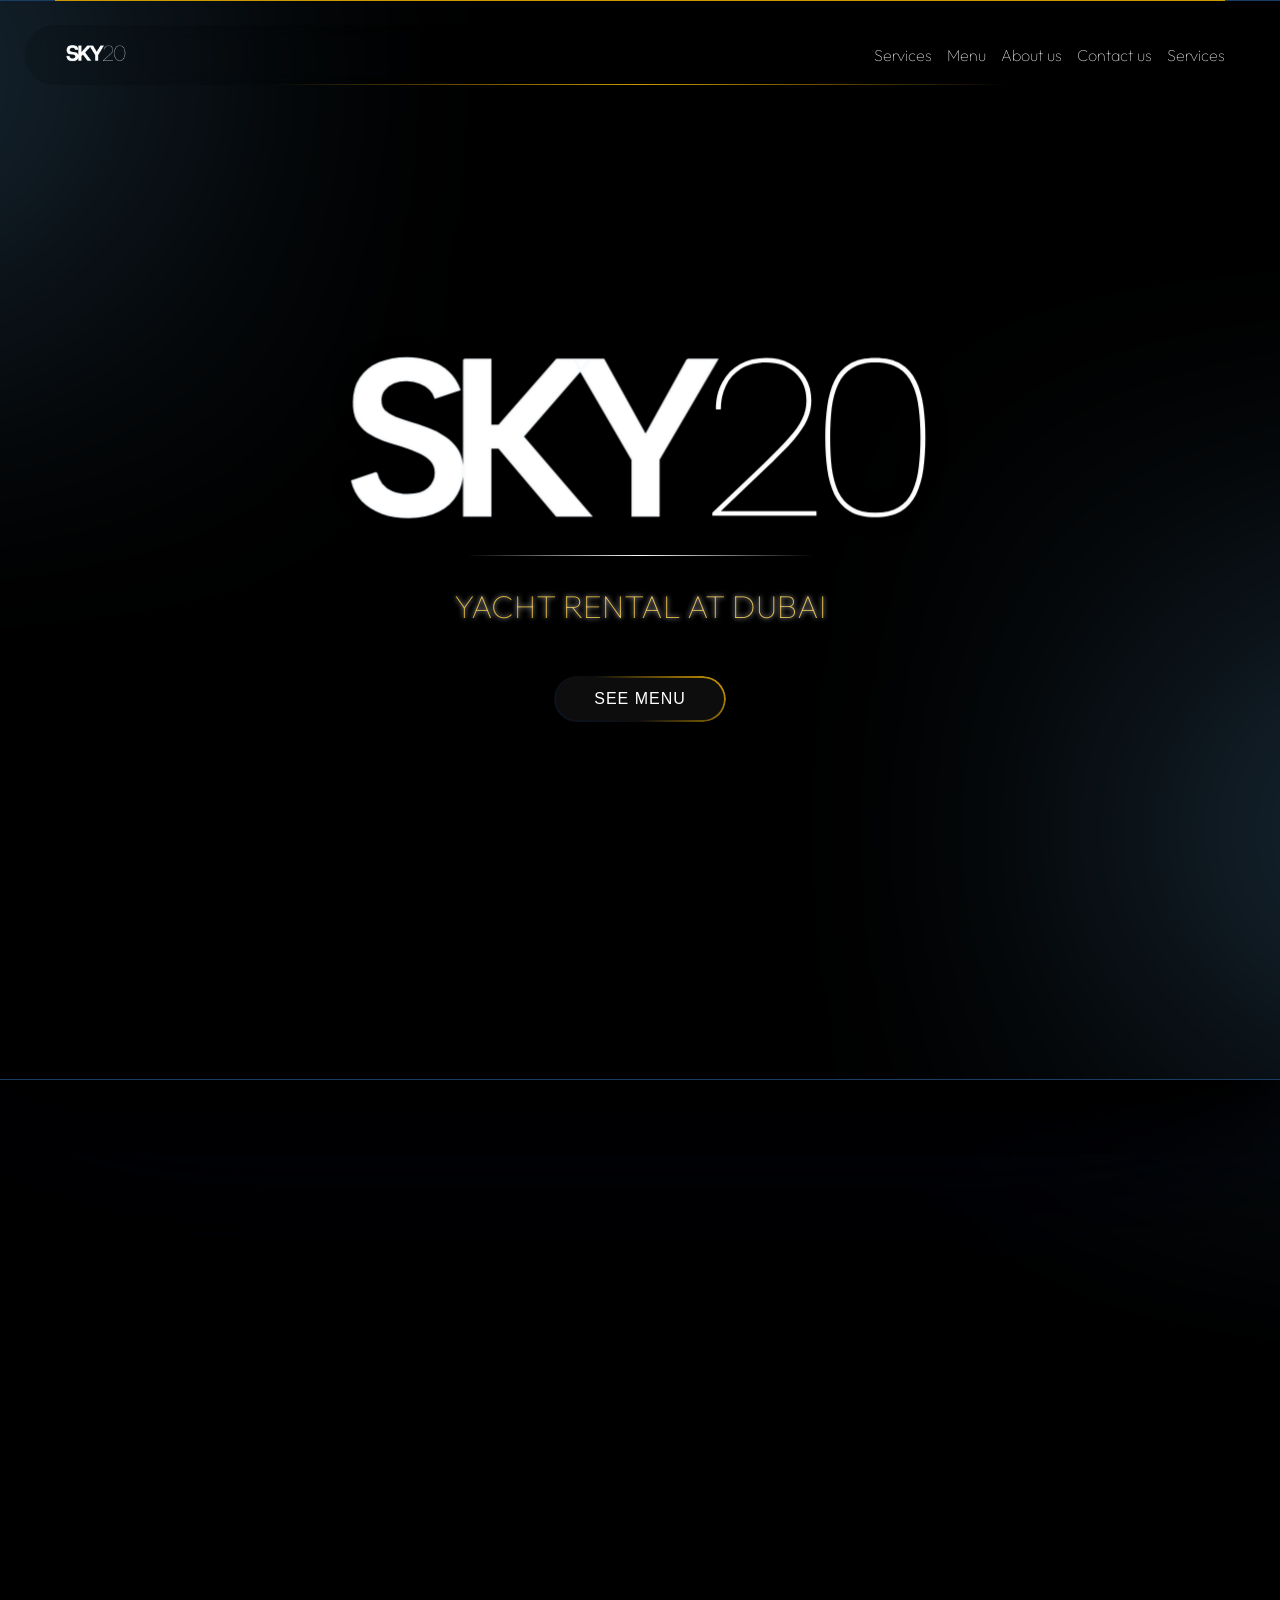
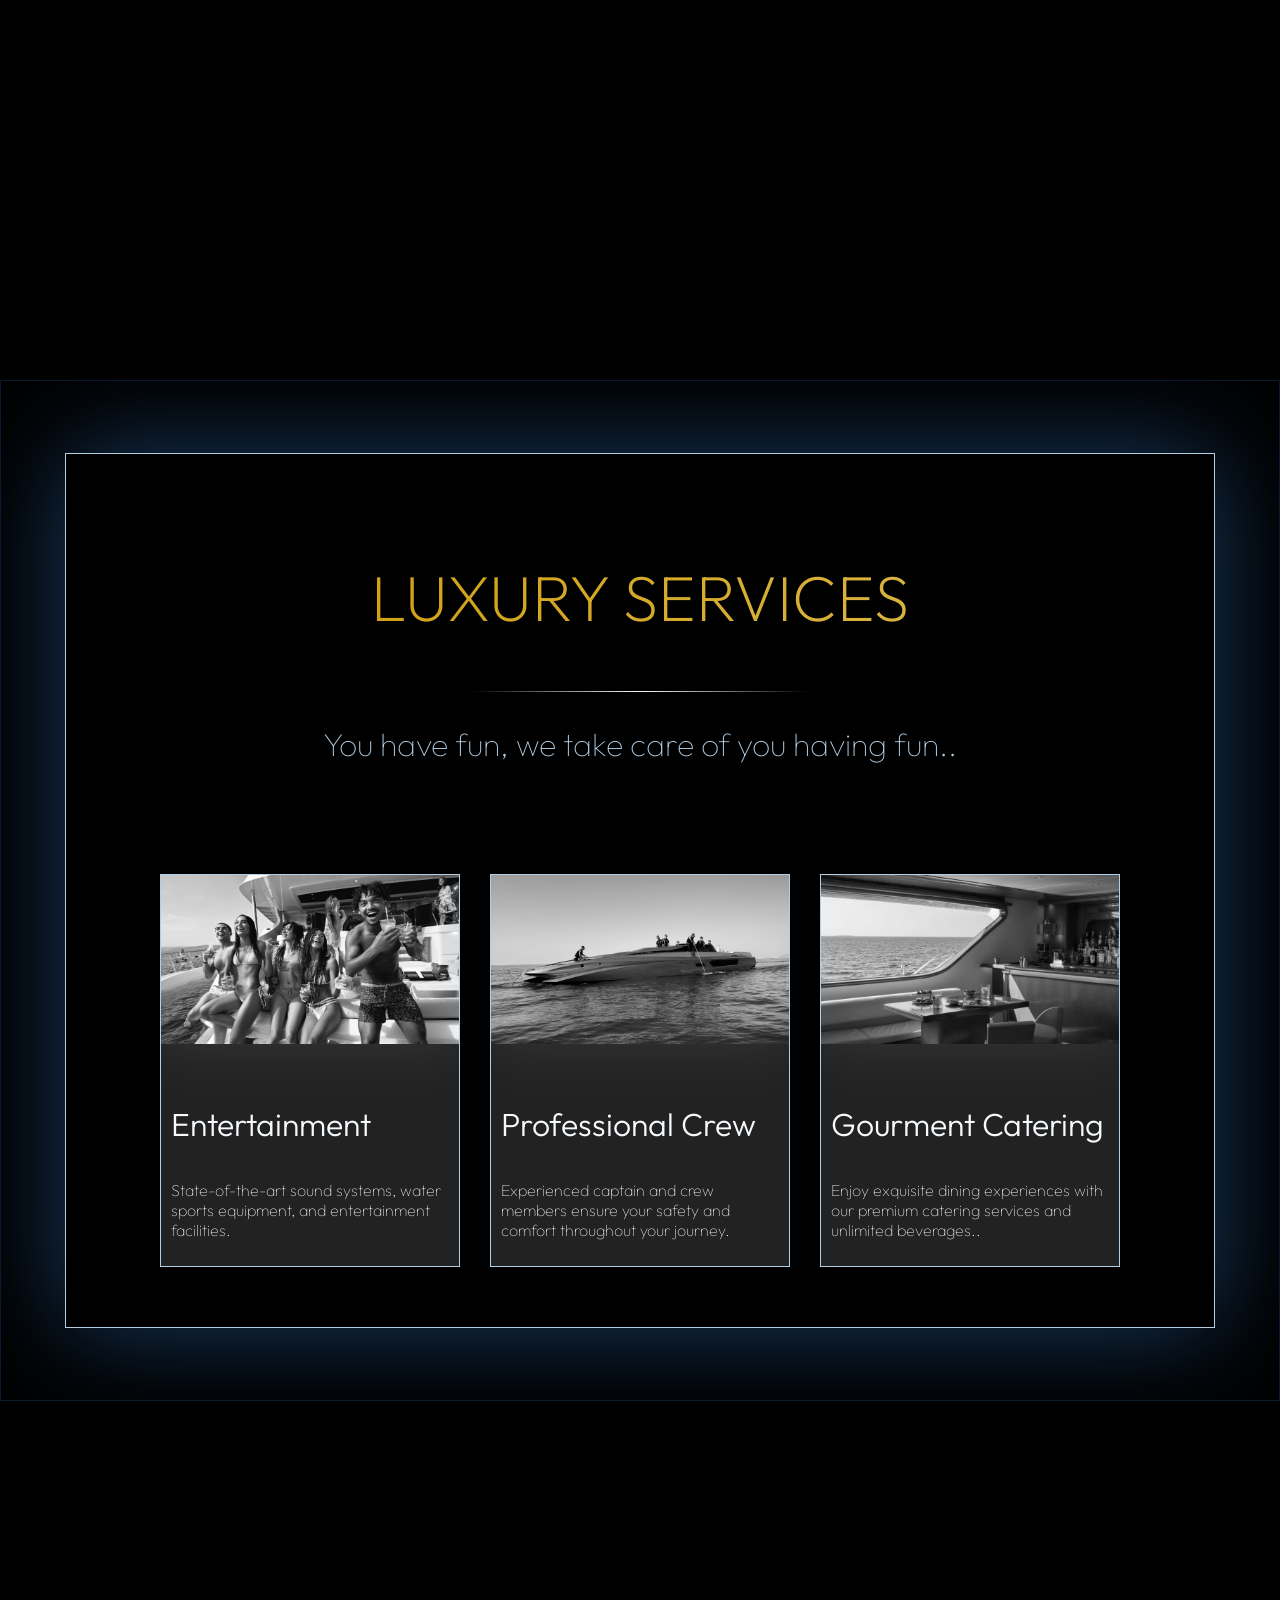
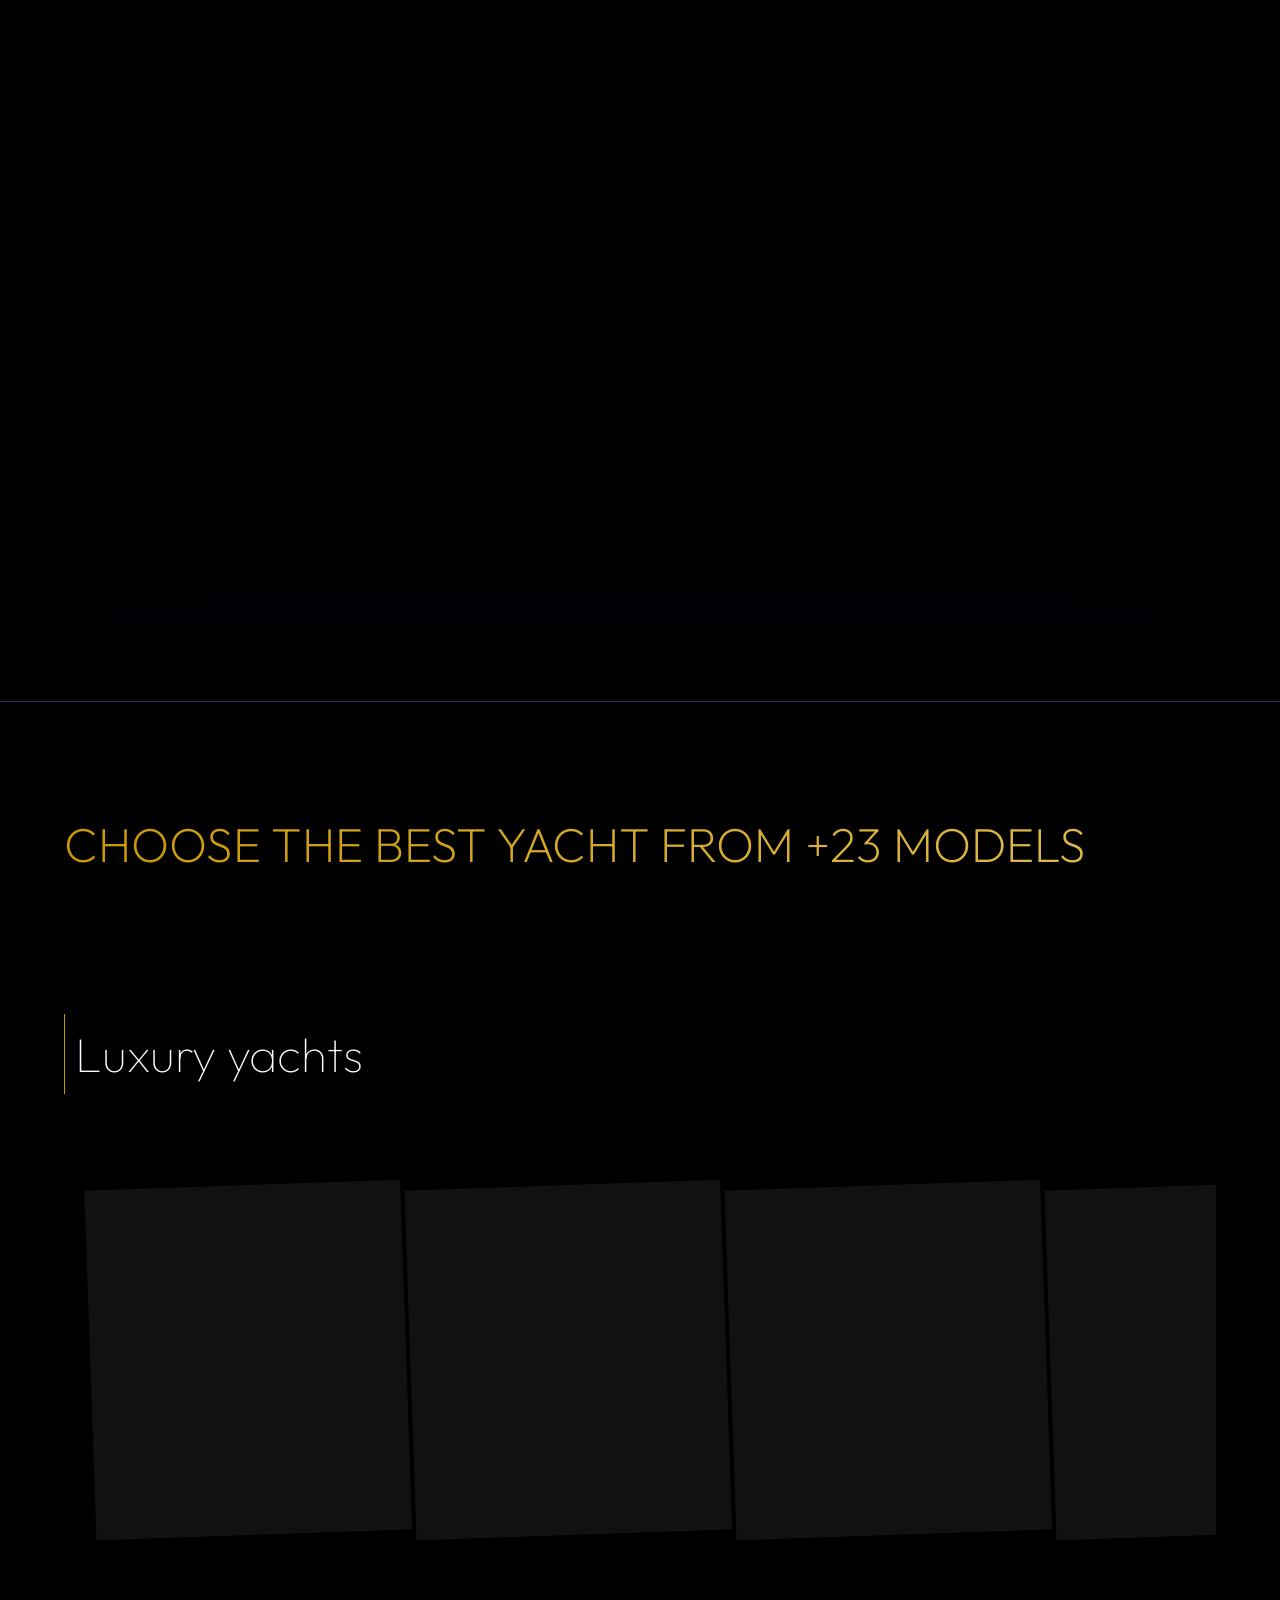
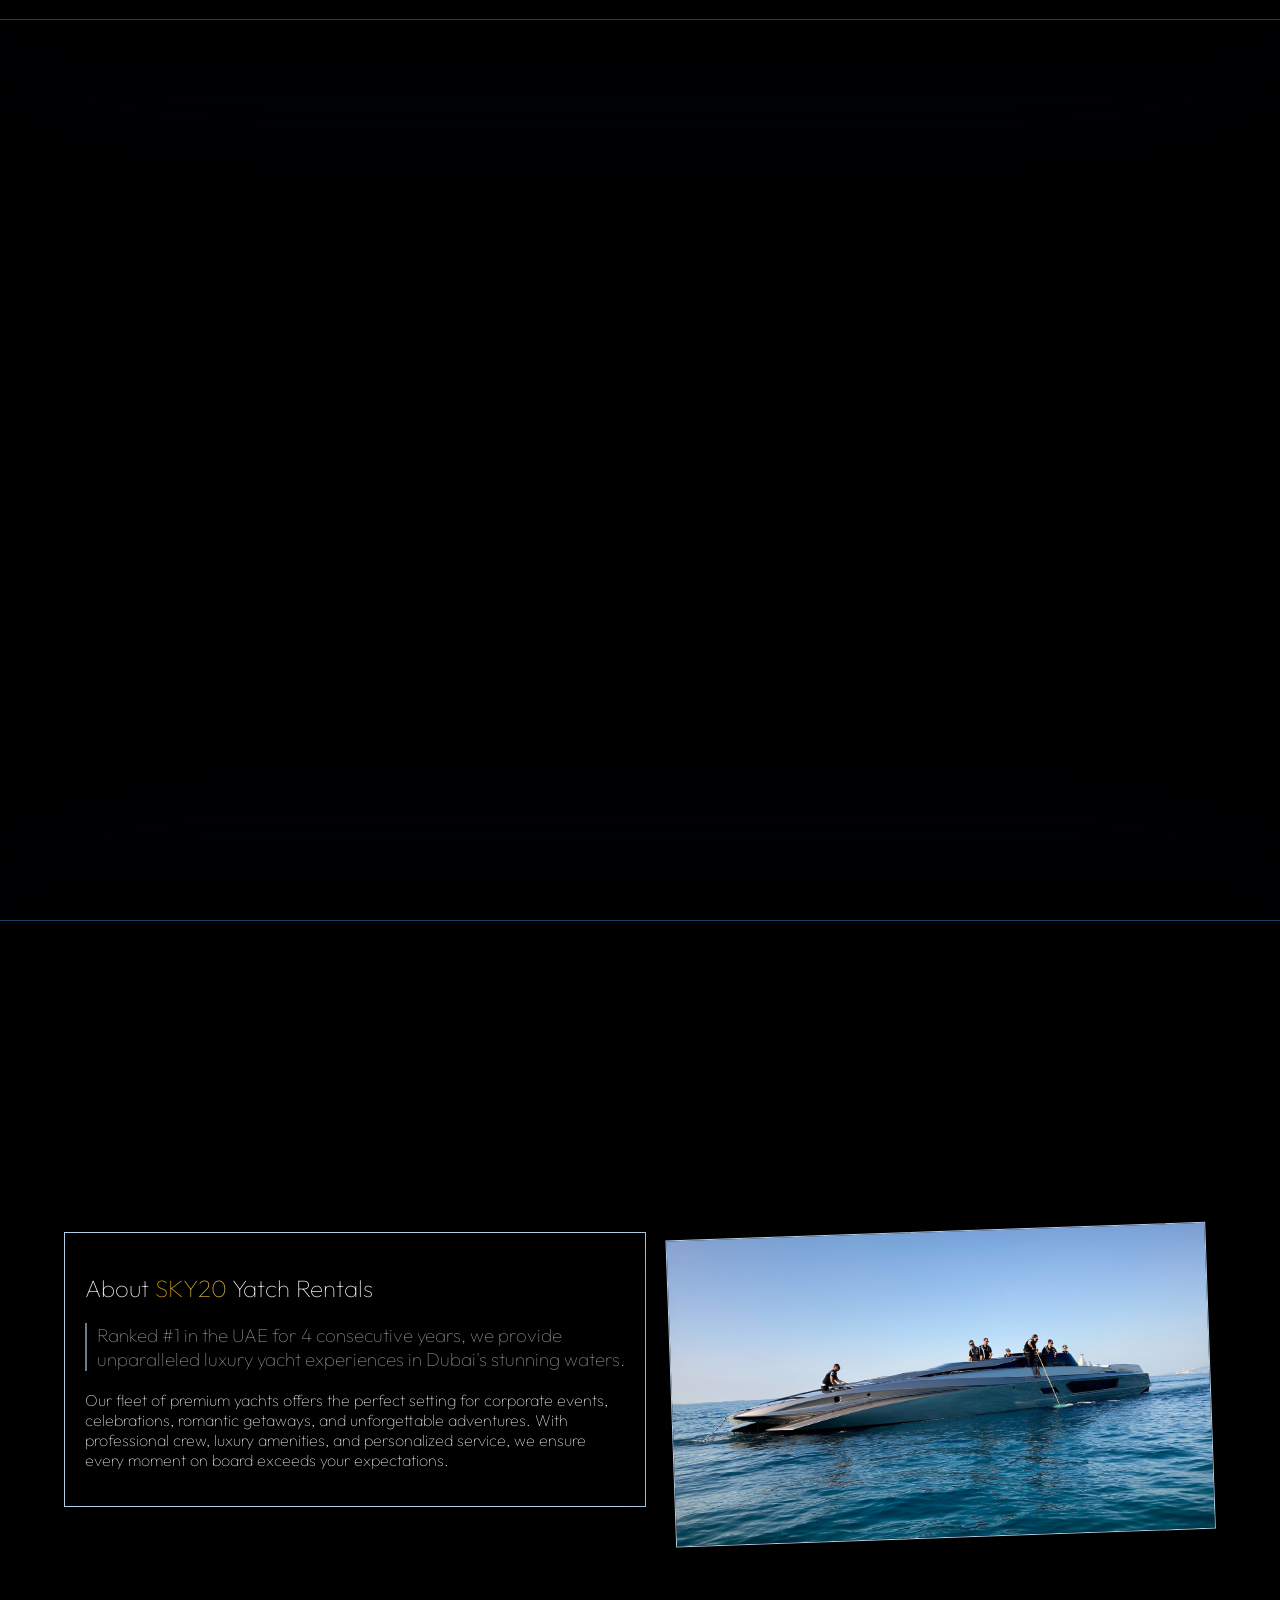
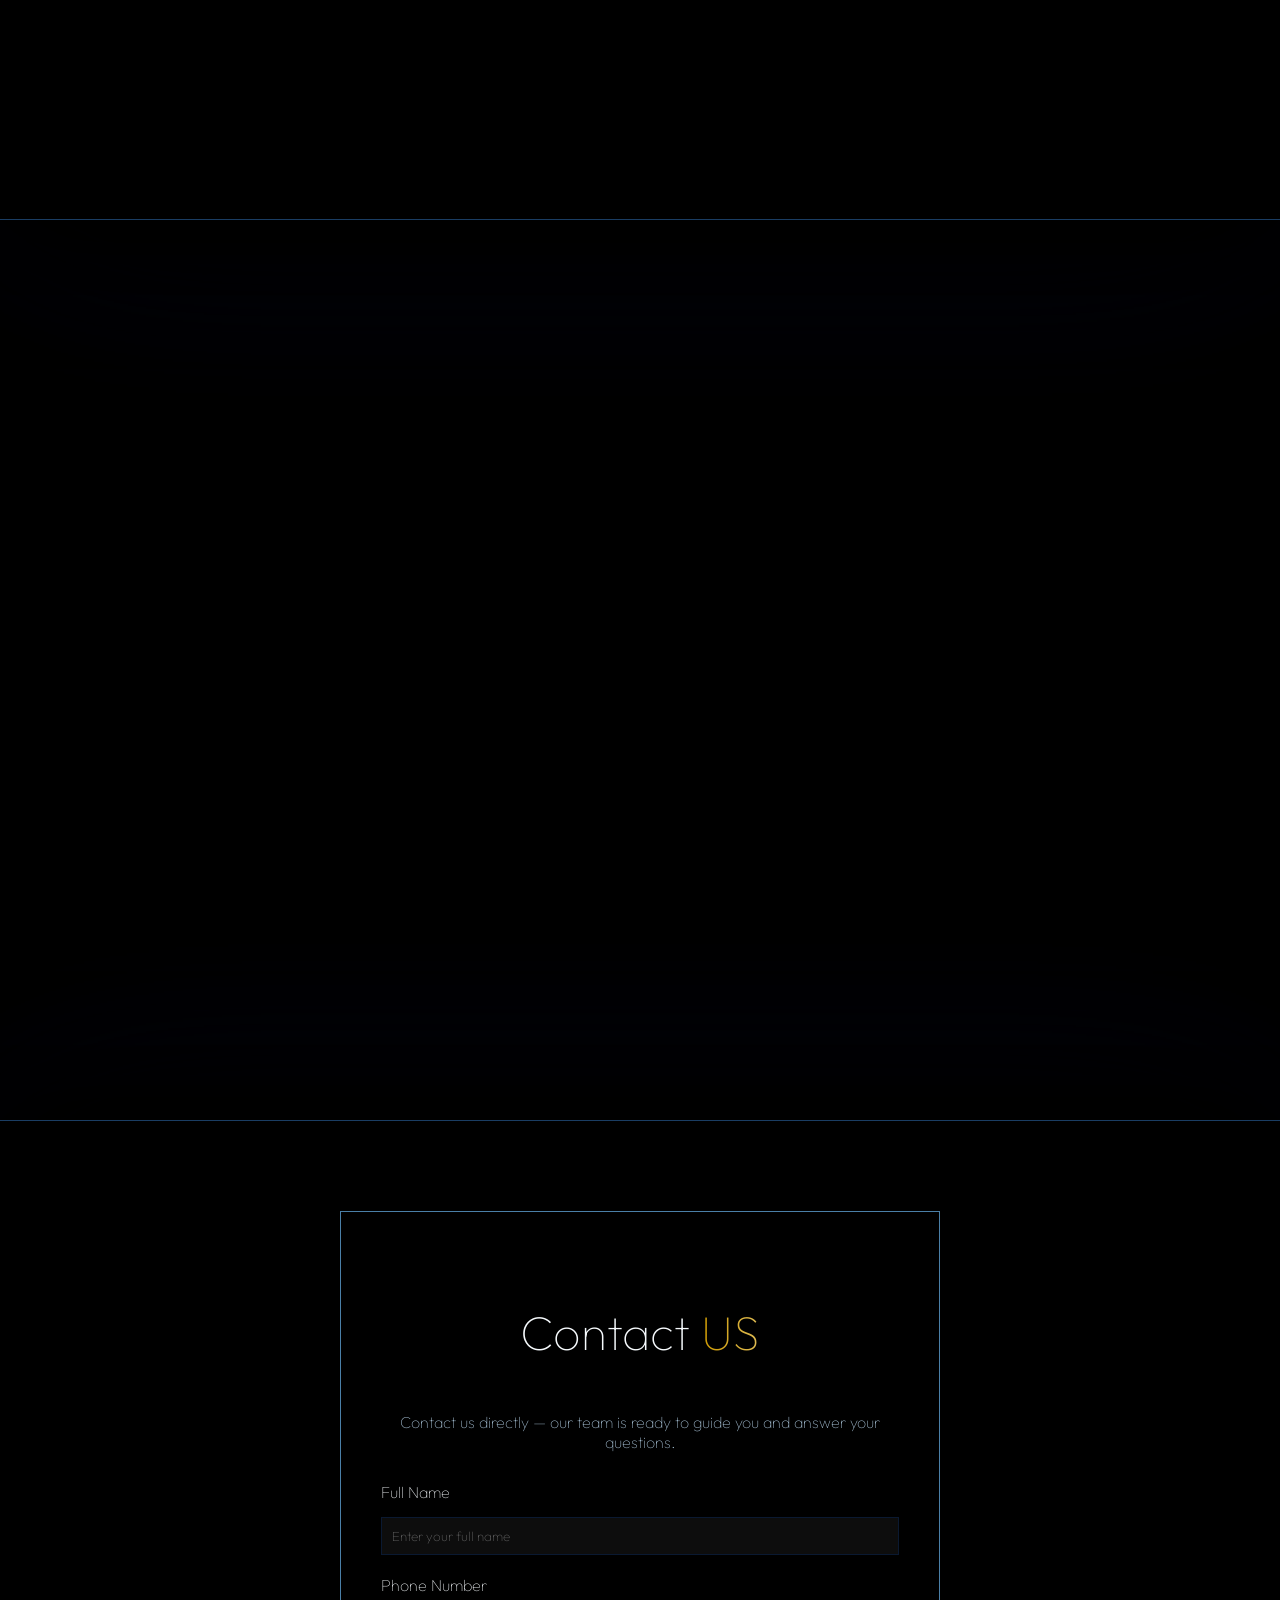
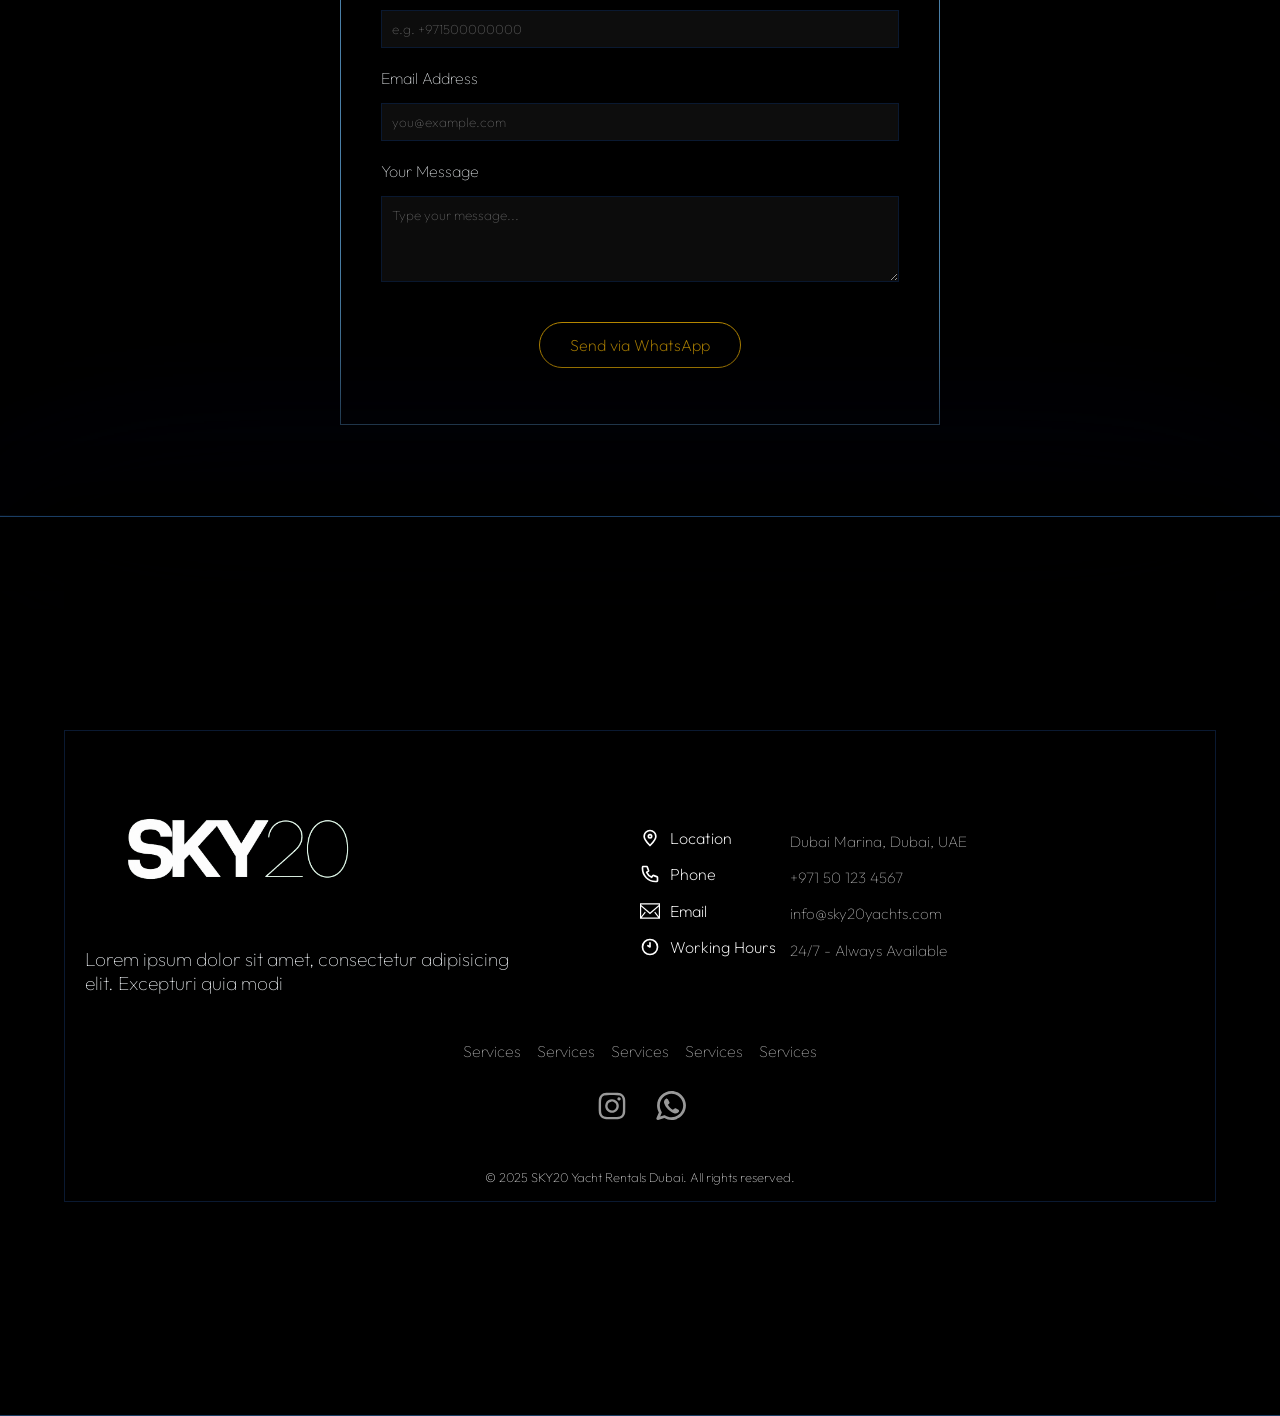
==== commit b416efb0: "detail button linked" ====
--- a/index.html
+++ b/index.html
@@ -311,7 +311,7 @@
                       </div>
                     </div>
                     <div class="buttons">
-                      <div class="detail-btn ">
+                      <div class="detail-btn">
                         <div class="icon-div">
                           <svg class="icon eye-icon" width="800px" height="800px" viewBox="0 -4 20 20" version="1.1" xmlns="http://www.w3.org/2000/svg" xmlns:xlink="http://www.w3.org/1999/xlink">
 
@@ -361,7 +361,7 @@
                       </div>
                     </div>
                     <div class="buttons">
-                      <div class="detail-btn ">
+                      <div class="detail-btn" onclick="window.location.href='yacht-detail.html'">
                         <div class="icon-div">
                           <svg class="icon eye-icon" width="800px" height="800px" viewBox="0 -4 20 20" version="1.1" xmlns="http://www.w3.org/2000/svg" xmlns:xlink="http://www.w3.org/1999/xlink">
 
@@ -411,7 +411,7 @@
                       </div>
                     </div>
                     <div class="buttons">
-                      <div class="detail-btn ">
+                      <div class="detail-btn" onclick="window.location.href='yacht-detail.html'">
                         <div class="icon-div">
                           <svg class="icon eye-icon" width="800px" height="800px" viewBox="0 -4 20 20" version="1.1" xmlns="http://www.w3.org/2000/svg" xmlns:xlink="http://www.w3.org/1999/xlink">
 
@@ -461,7 +461,7 @@
                       </div>
                     </div>
                     <div class="buttons">
-                      <div class="detail-btn ">
+                      <div class="detail-btn" onclick="window.location.href='yacht-detail.html'">
                         <div class="icon-div">
                           <svg class="icon eye-icon" width="800px" height="800px" viewBox="0 -4 20 20" version="1.1" xmlns="http://www.w3.org/2000/svg" xmlns:xlink="http://www.w3.org/1999/xlink">
 
@@ -511,7 +511,7 @@
                       </div>
                     </div>
                     <div class="buttons">
-                      <div class="detail-btn ">
+                      <div class="detail-btn" onclick="window.location.href='yacht-detail.html'">
                         <div class="icon-div">
                           <svg class="icon eye-icon" width="800px" height="800px" viewBox="0 -4 20 20" version="1.1" xmlns="http://www.w3.org/2000/svg" xmlns:xlink="http://www.w3.org/1999/xlink">
 
@@ -561,7 +561,7 @@
                       </div>
                     </div>
                     <div class="buttons">
-                      <div class="detail-btn ">
+                      <div class="detail-btn" onclick="window.location.href='yacht-detail.html'">
                         <div class="icon-div">
                           <svg class="icon eye-icon" width="800px" height="800px" viewBox="0 -4 20 20" version="1.1" xmlns="http://www.w3.org/2000/svg" xmlns:xlink="http://www.w3.org/1999/xlink">
 
@@ -611,7 +611,7 @@
                       </div>
                     </div>
                     <div class="buttons">
-                      <div class="detail-btn ">
+                      <div class="detail-btn" onclick="window.location.href='yacht-detail.html'">
                         <div class="icon-div">
                           <svg class="icon eye-icon" width="800px" height="800px" viewBox="0 -4 20 20" version="1.1" xmlns="http://www.w3.org/2000/svg" xmlns:xlink="http://www.w3.org/1999/xlink">
 
@@ -661,7 +661,7 @@
                       </div>
                     </div>
                     <div class="buttons">
-                      <div class="detail-btn ">
+                      <div class="detail-btn" onclick="window.location.href='yacht-detail.html'">
                         <div class="icon-div">
                           <svg class="icon eye-icon" width="800px" height="800px" viewBox="0 -4 20 20" version="1.1" xmlns="http://www.w3.org/2000/svg" xmlns:xlink="http://www.w3.org/1999/xlink">
 
@@ -711,7 +711,7 @@
                       </div>
                     </div>
                     <div class="buttons">
-                      <div class="detail-btn ">
+                      <div class="detail-btn" onclick="window.location.href='yacht-detail.html'">
                         <div class="icon-div">
                           <svg class="icon eye-icon" width="800px" height="800px" viewBox="0 -4 20 20" version="1.1" xmlns="http://www.w3.org/2000/svg" xmlns:xlink="http://www.w3.org/1999/xlink">
 
@@ -761,7 +761,7 @@
                       </div>
                     </div>
                     <div class="buttons">
-                      <div class="detail-btn ">
+                      <div class="detail-btn" onclick="window.location.href='yacht-detail.html'">
                         <div class="icon-div">
                           <svg class="icon eye-icon" width="800px" height="800px" viewBox="0 -4 20 20" version="1.1" xmlns="http://www.w3.org/2000/svg" xmlns:xlink="http://www.w3.org/1999/xlink">
 
@@ -811,7 +811,7 @@
                       </div>
                     </div>
                     <div class="buttons">
-                      <div class="detail-btn ">
+                      <div class="detail-btn" onclick="window.location.href='yacht-detail.html'">
                         <div class="icon-div">
                           <svg class="icon eye-icon" width="800px" height="800px" viewBox="0 -4 20 20" version="1.1" xmlns="http://www.w3.org/2000/svg" xmlns:xlink="http://www.w3.org/1999/xlink">
 
